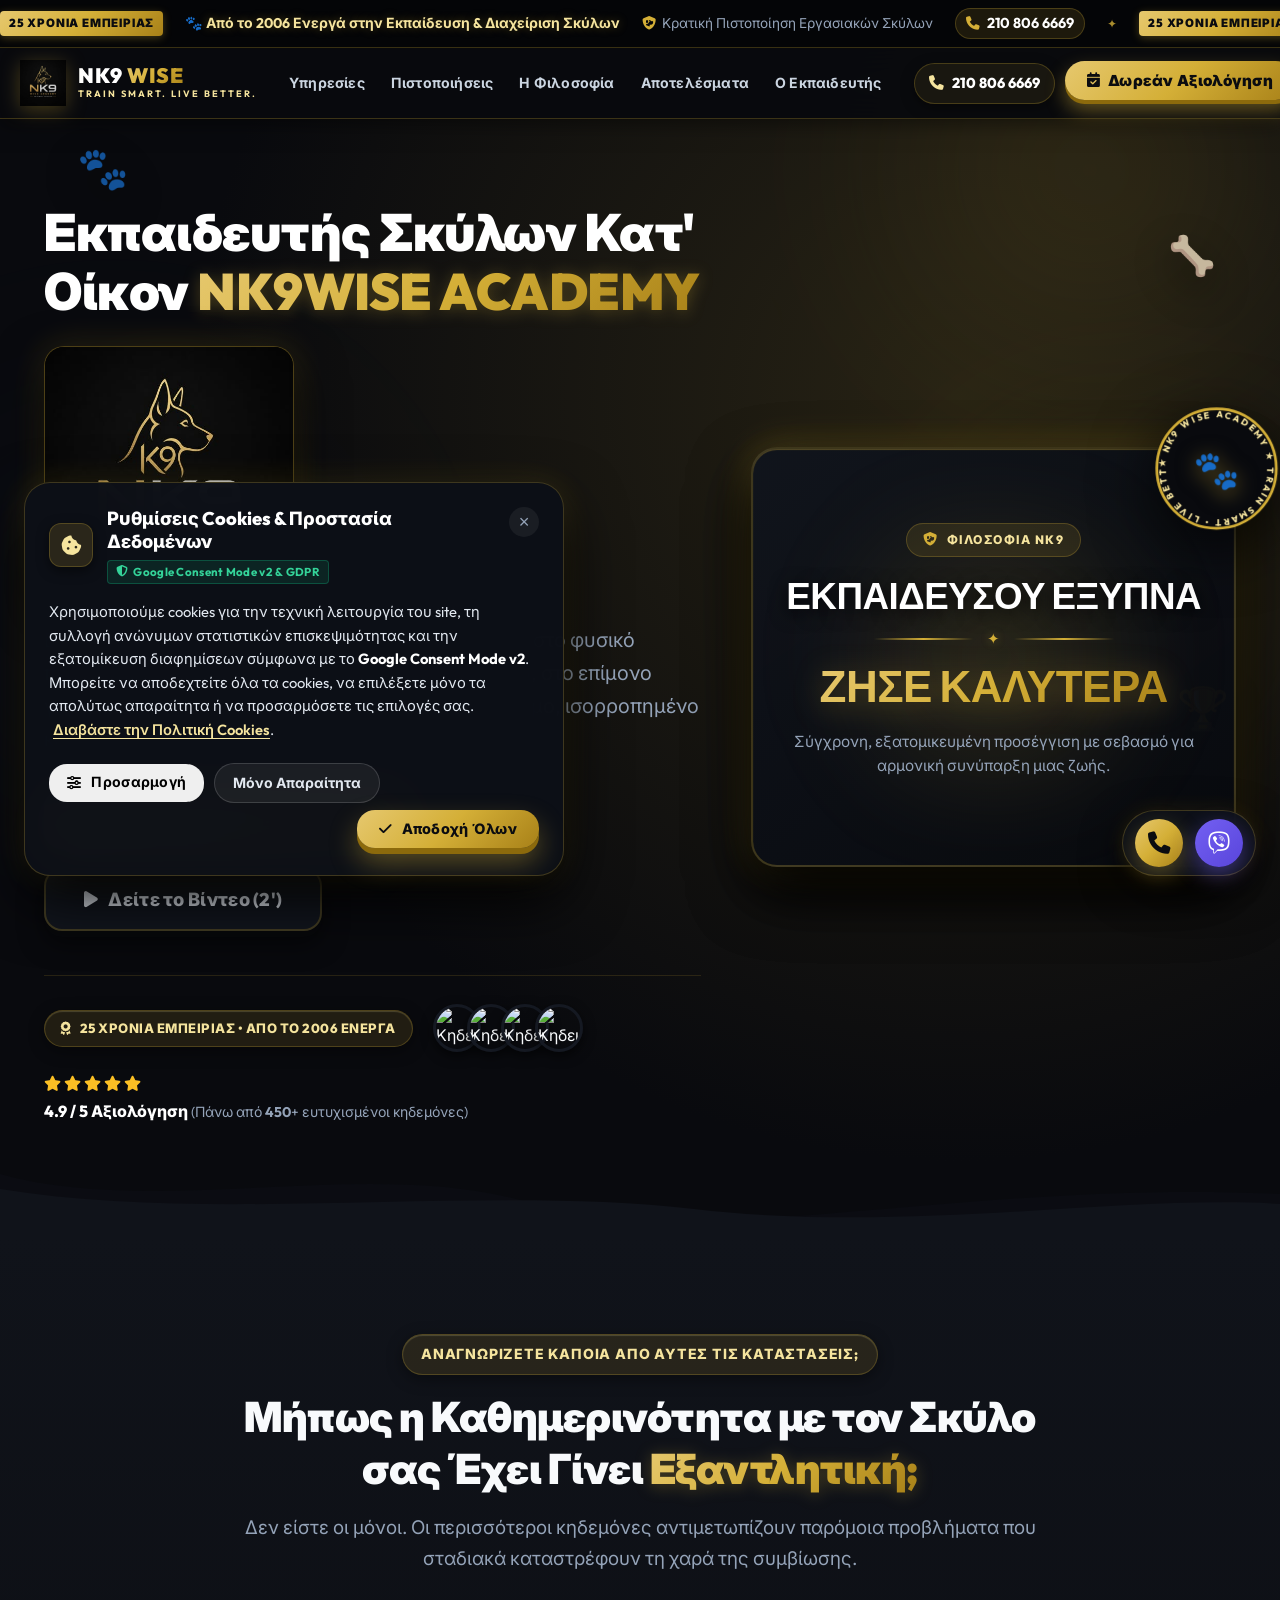
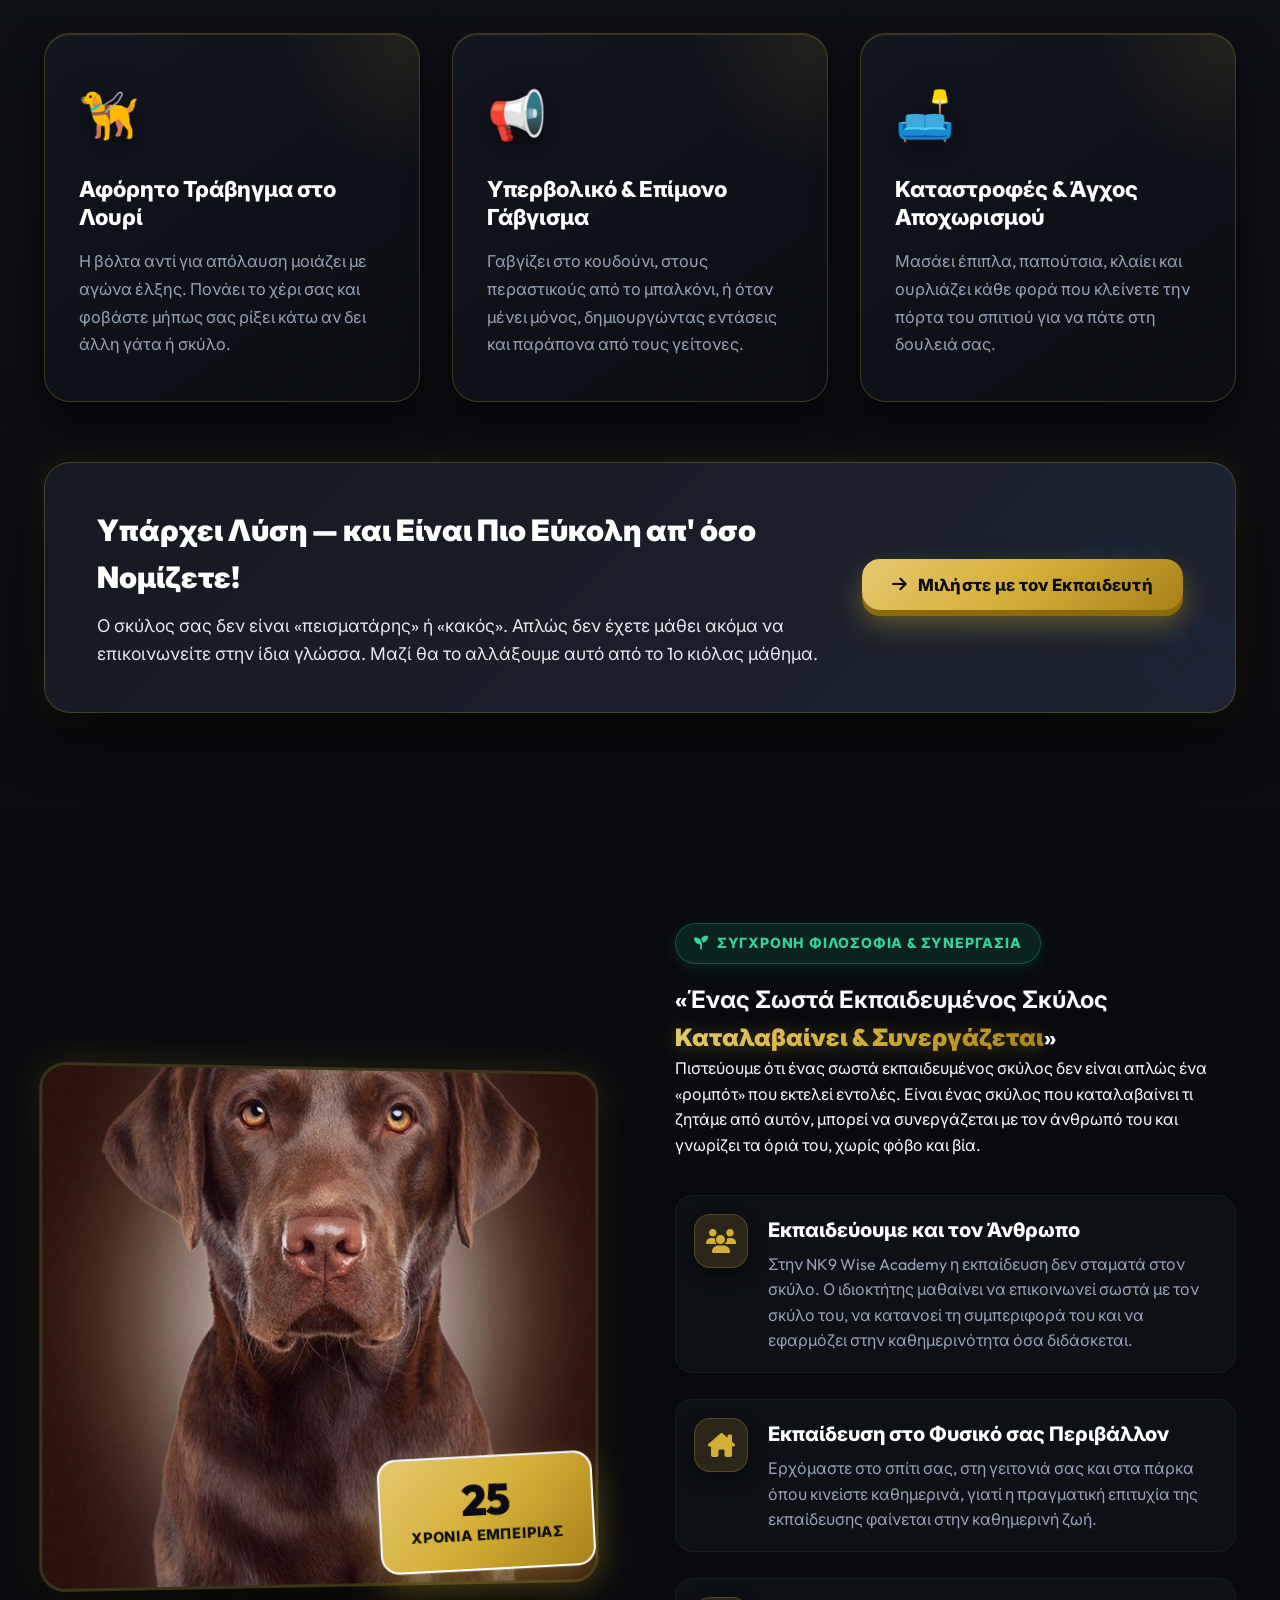
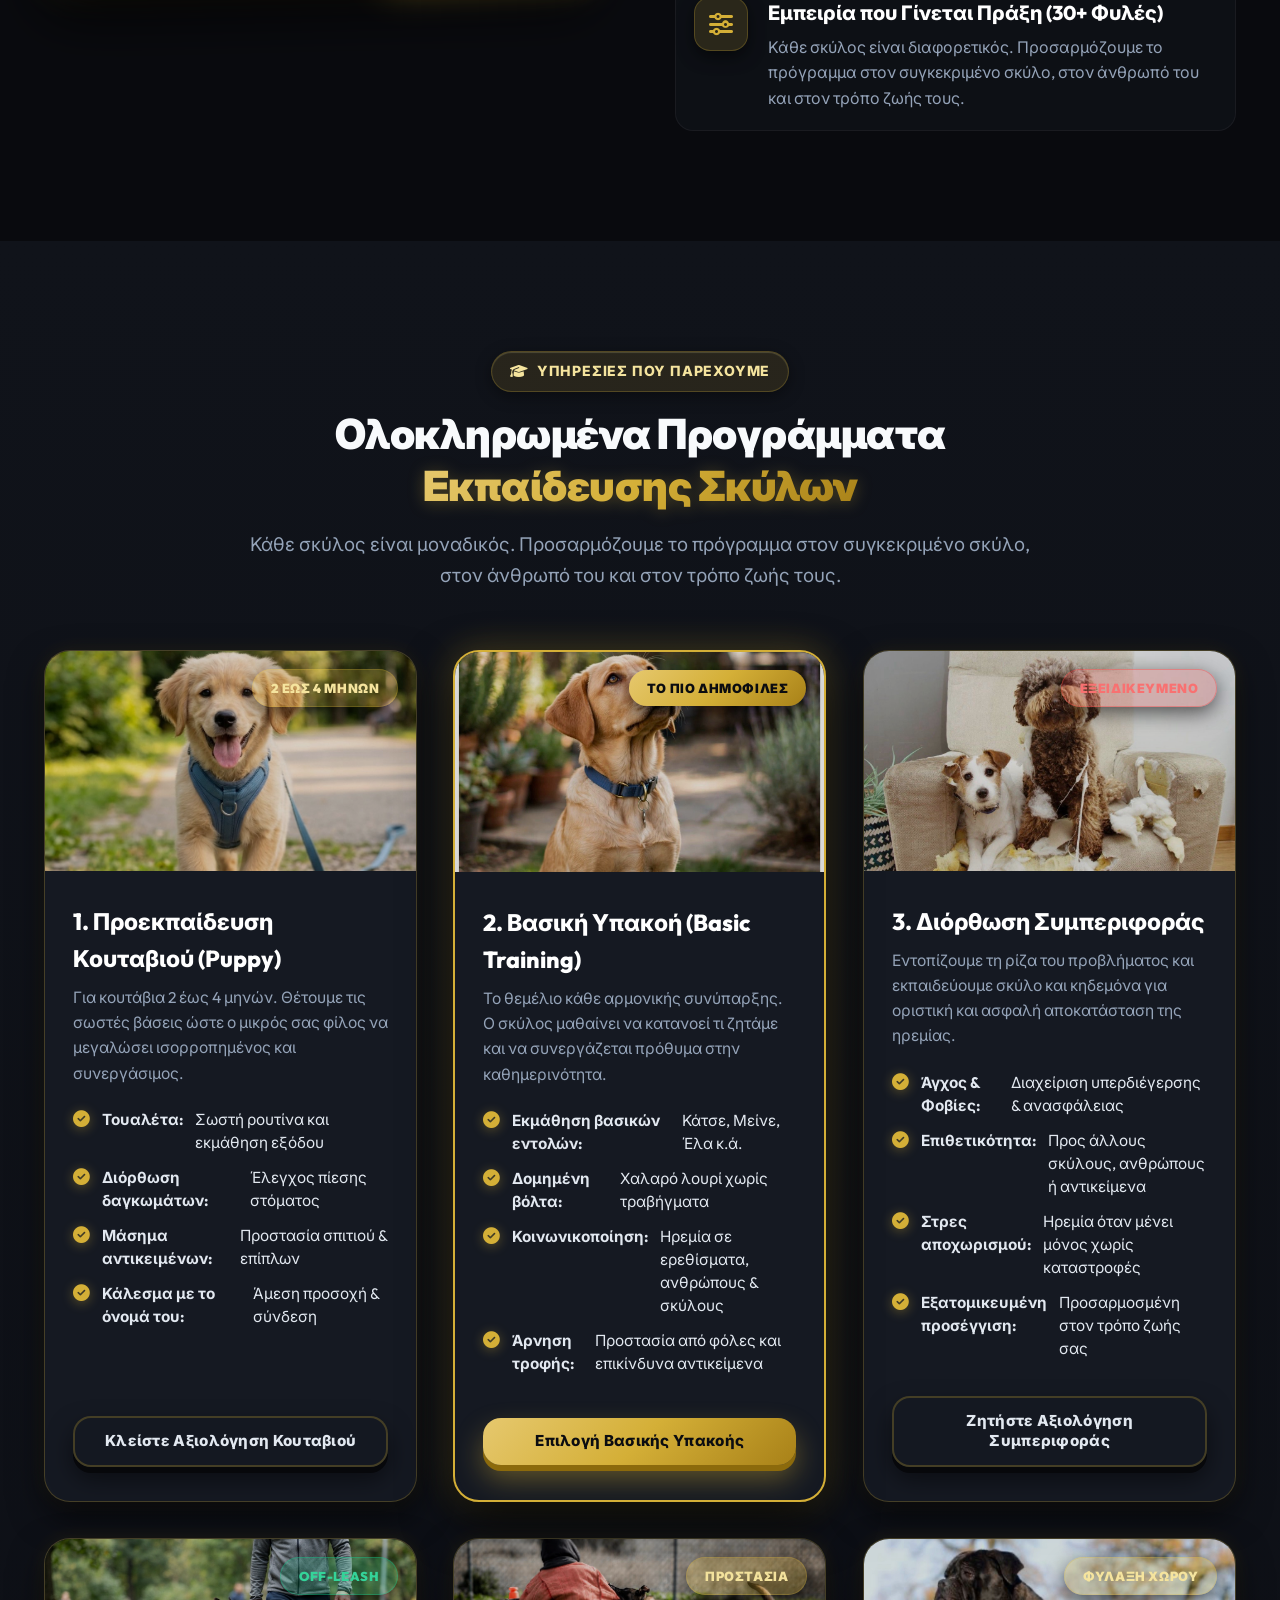
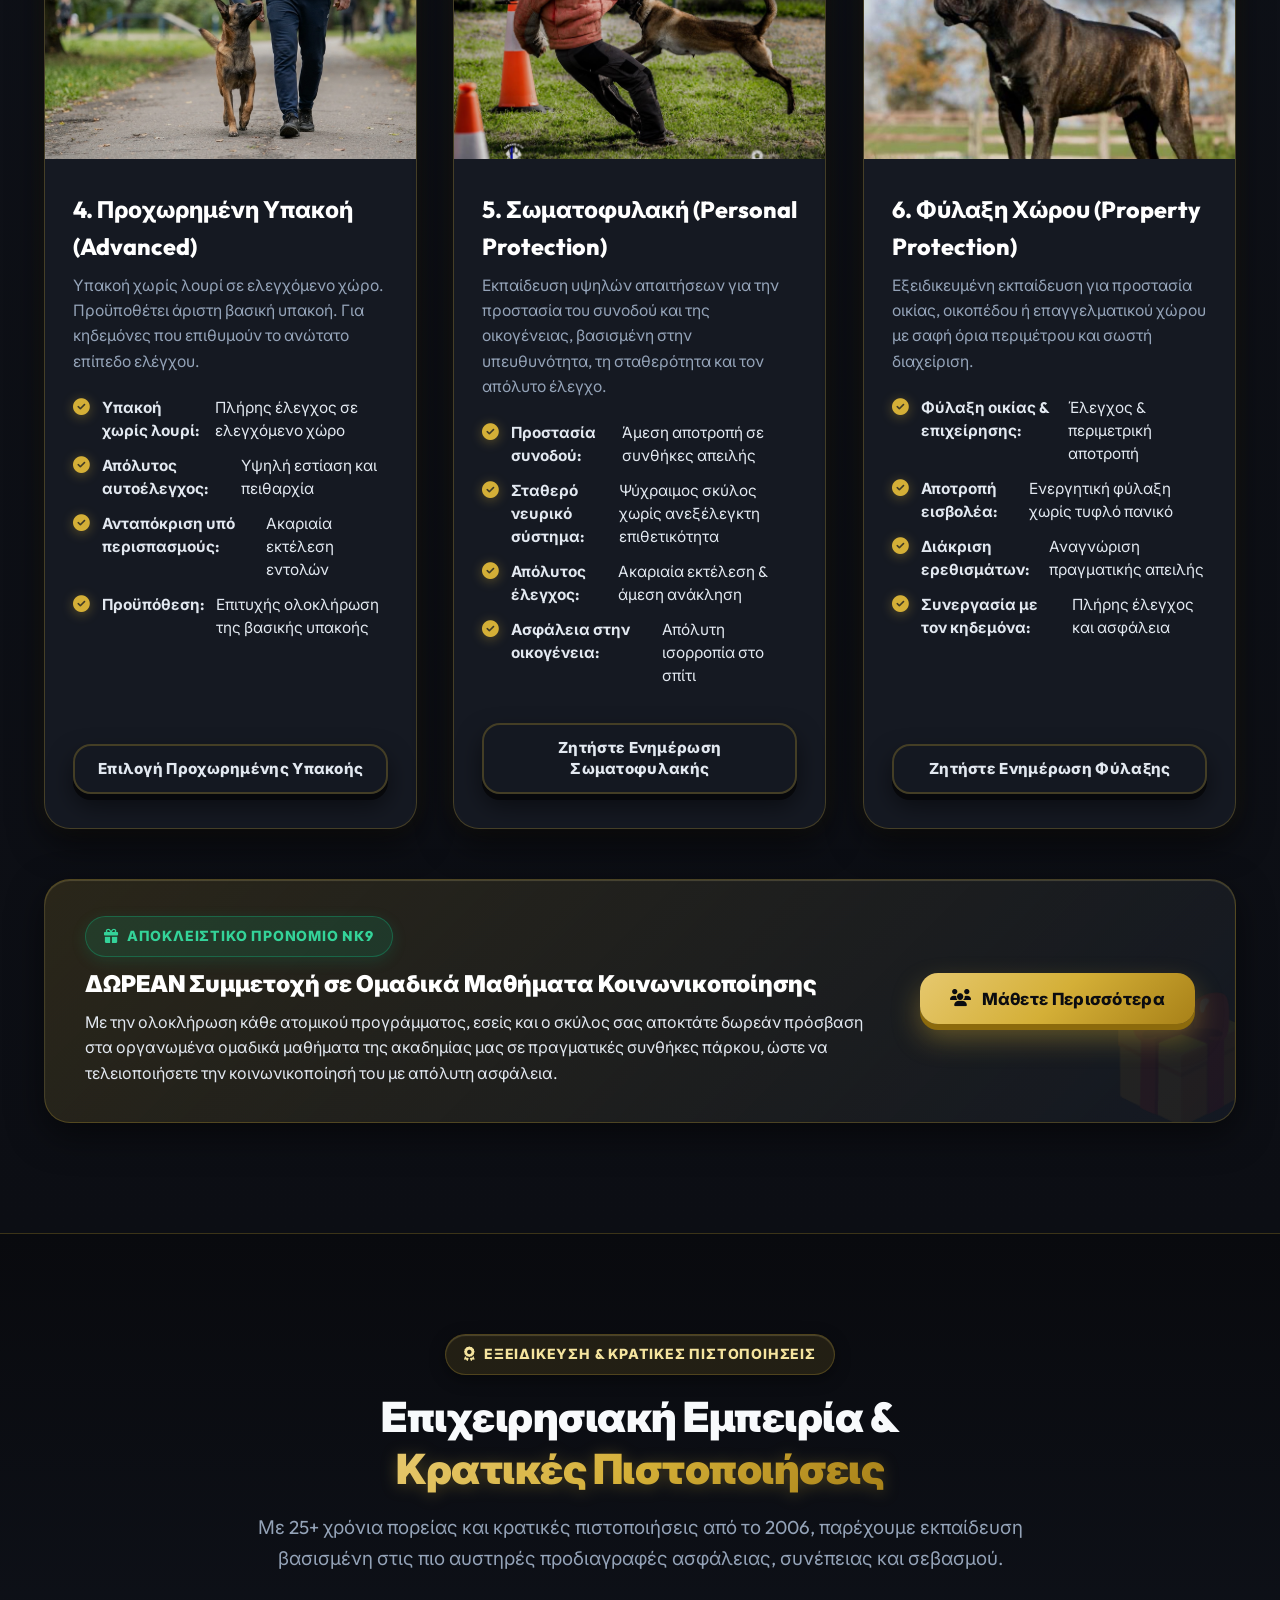
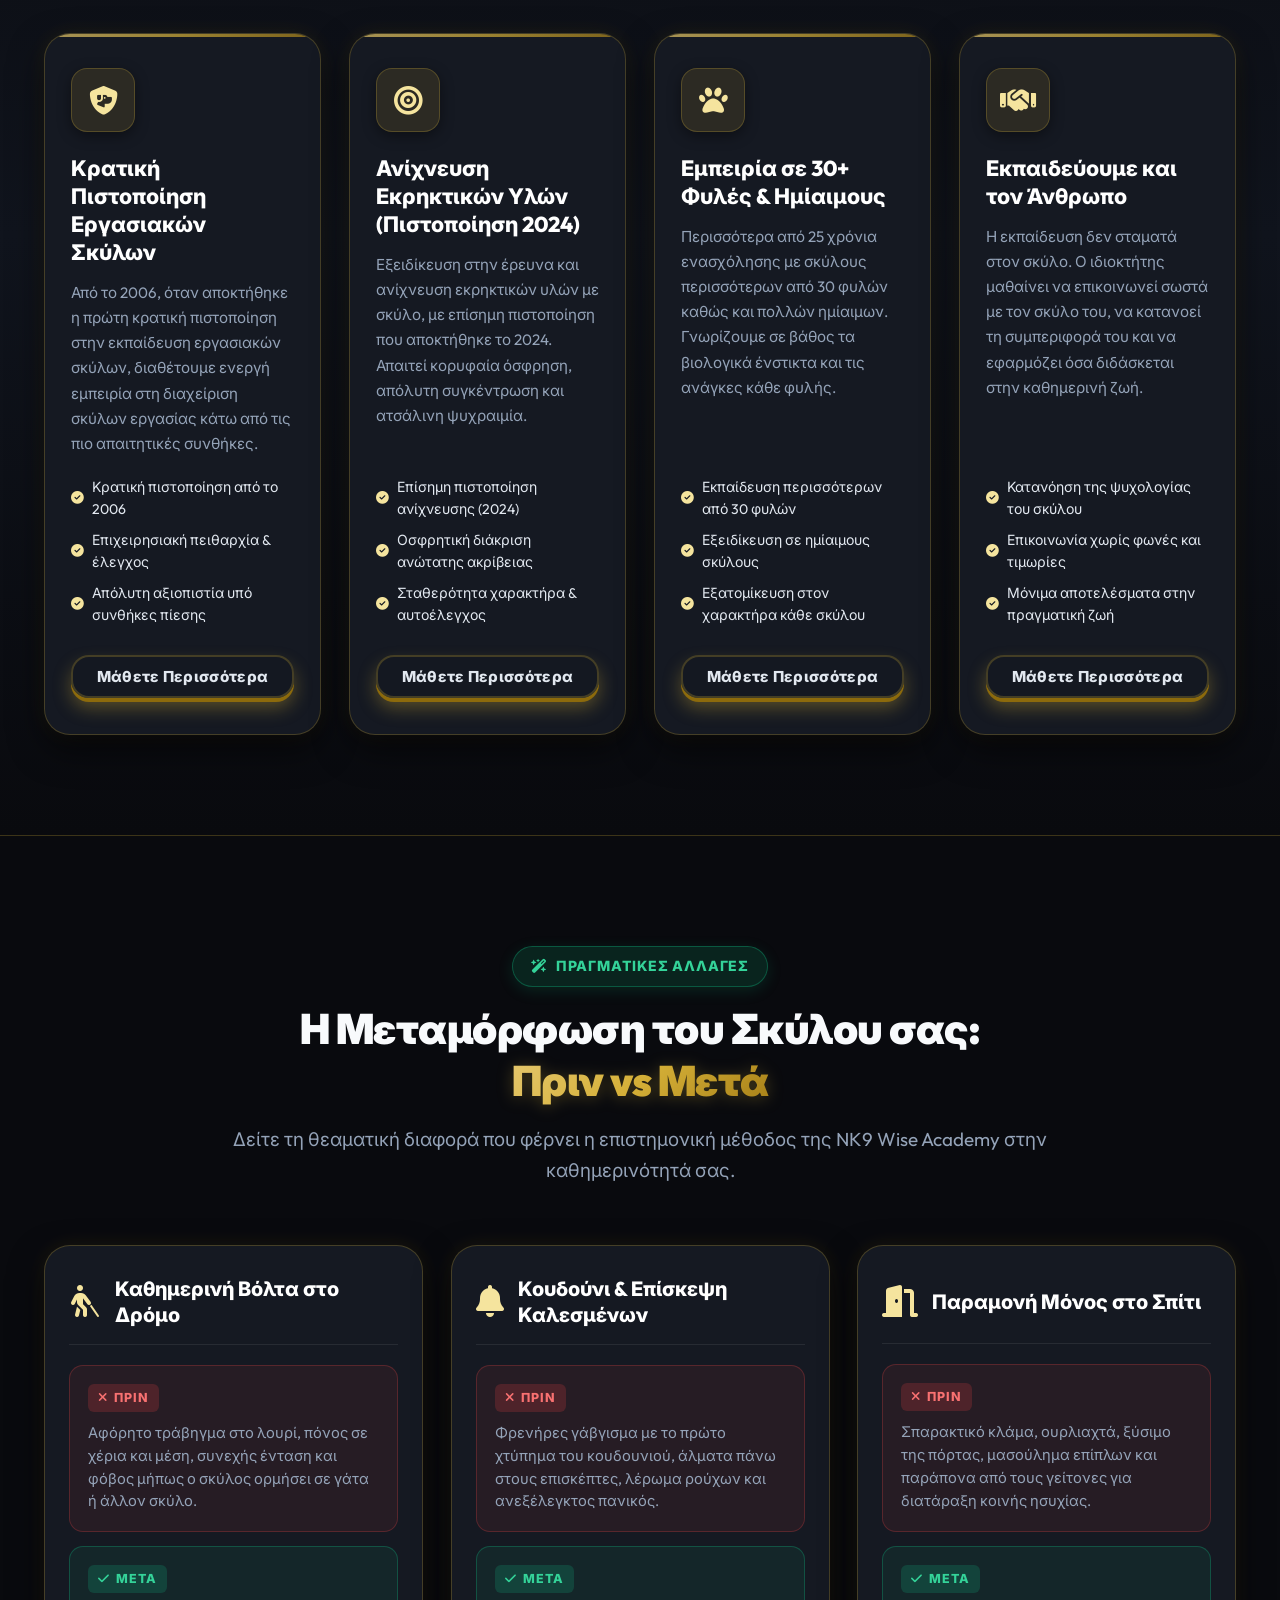
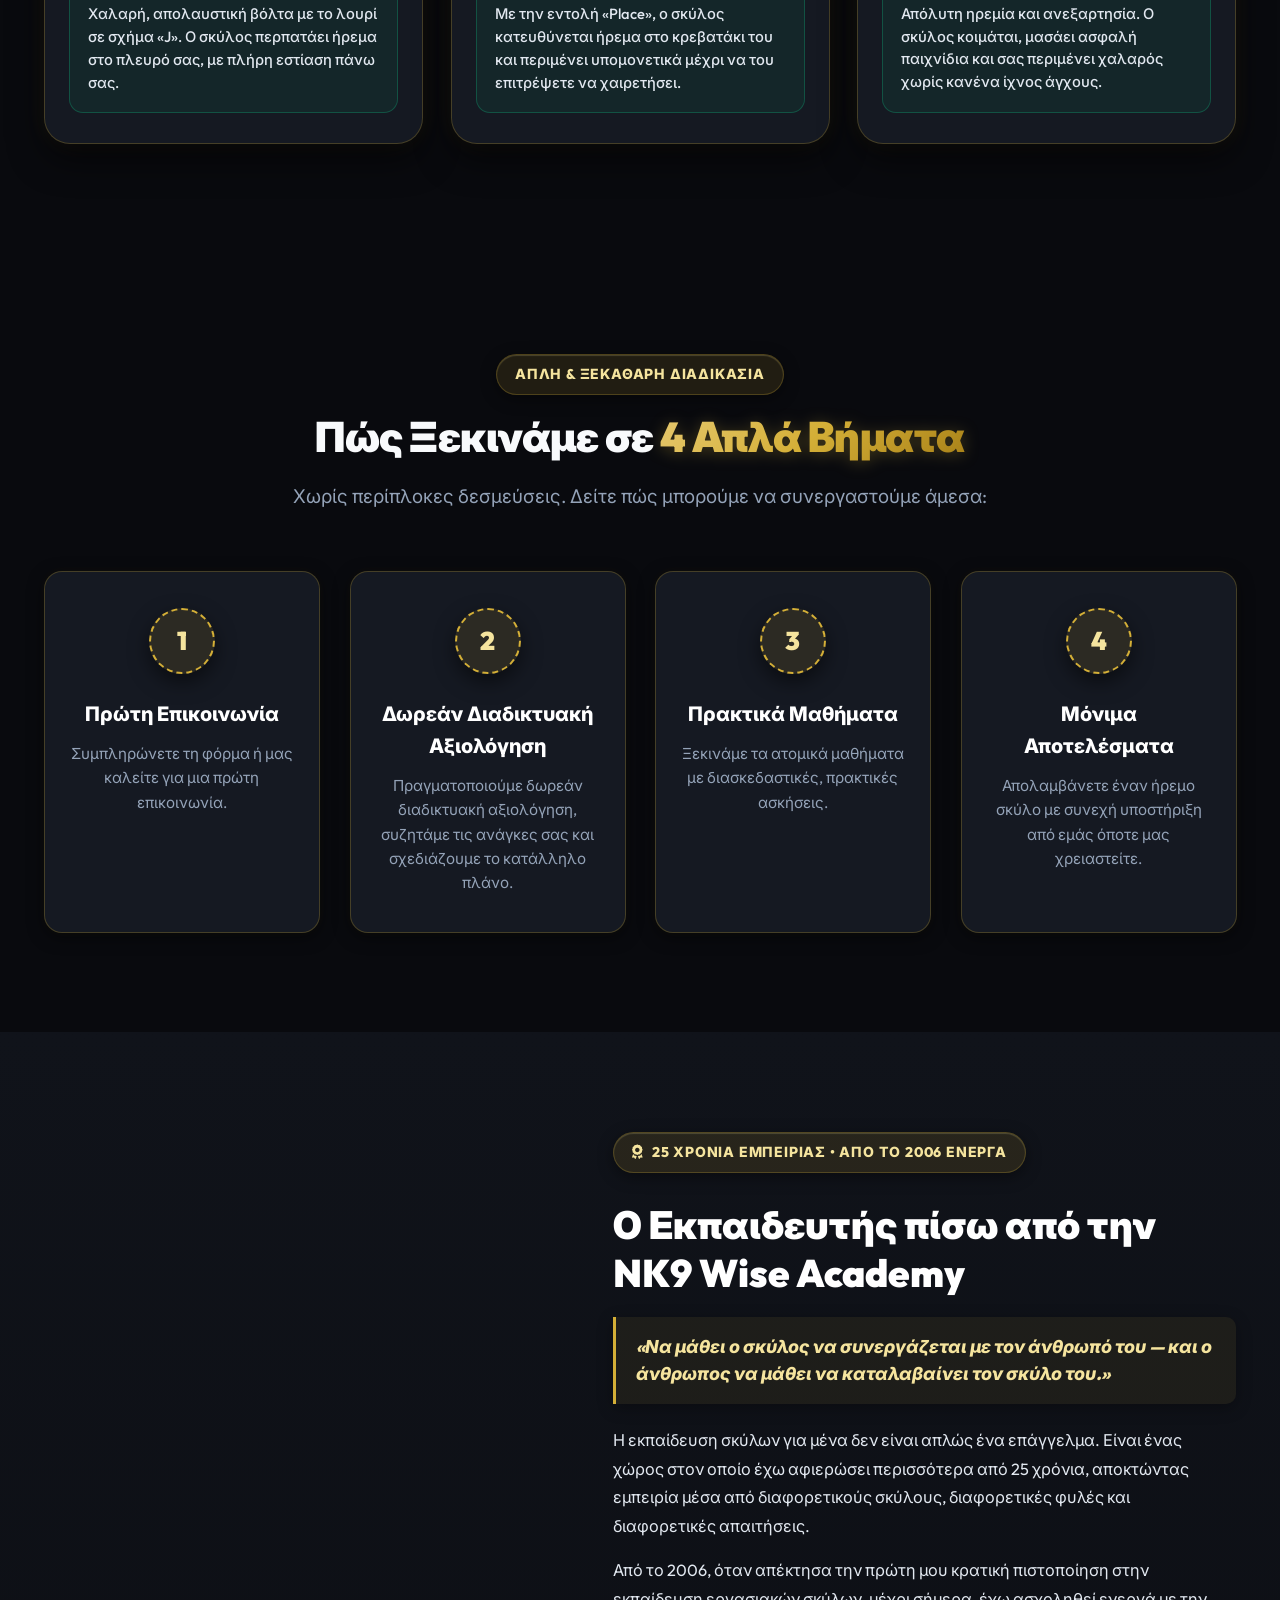
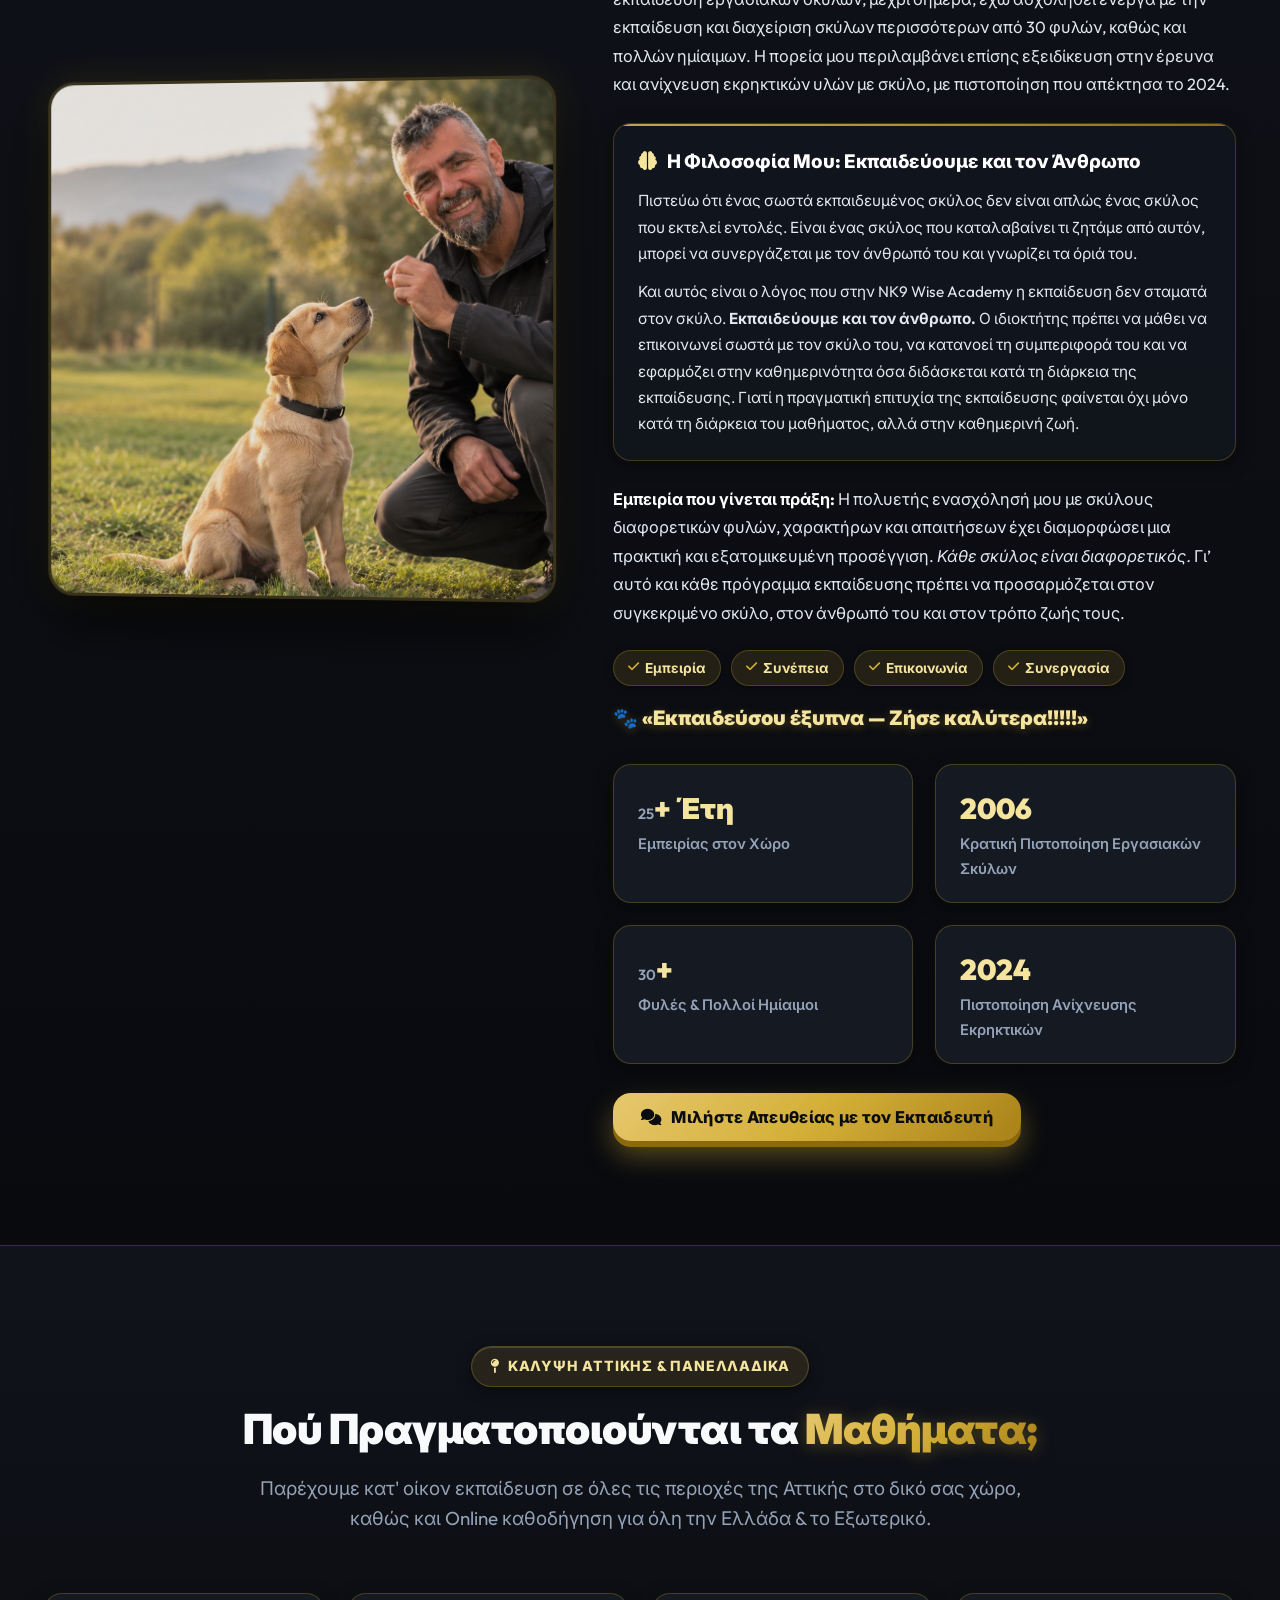
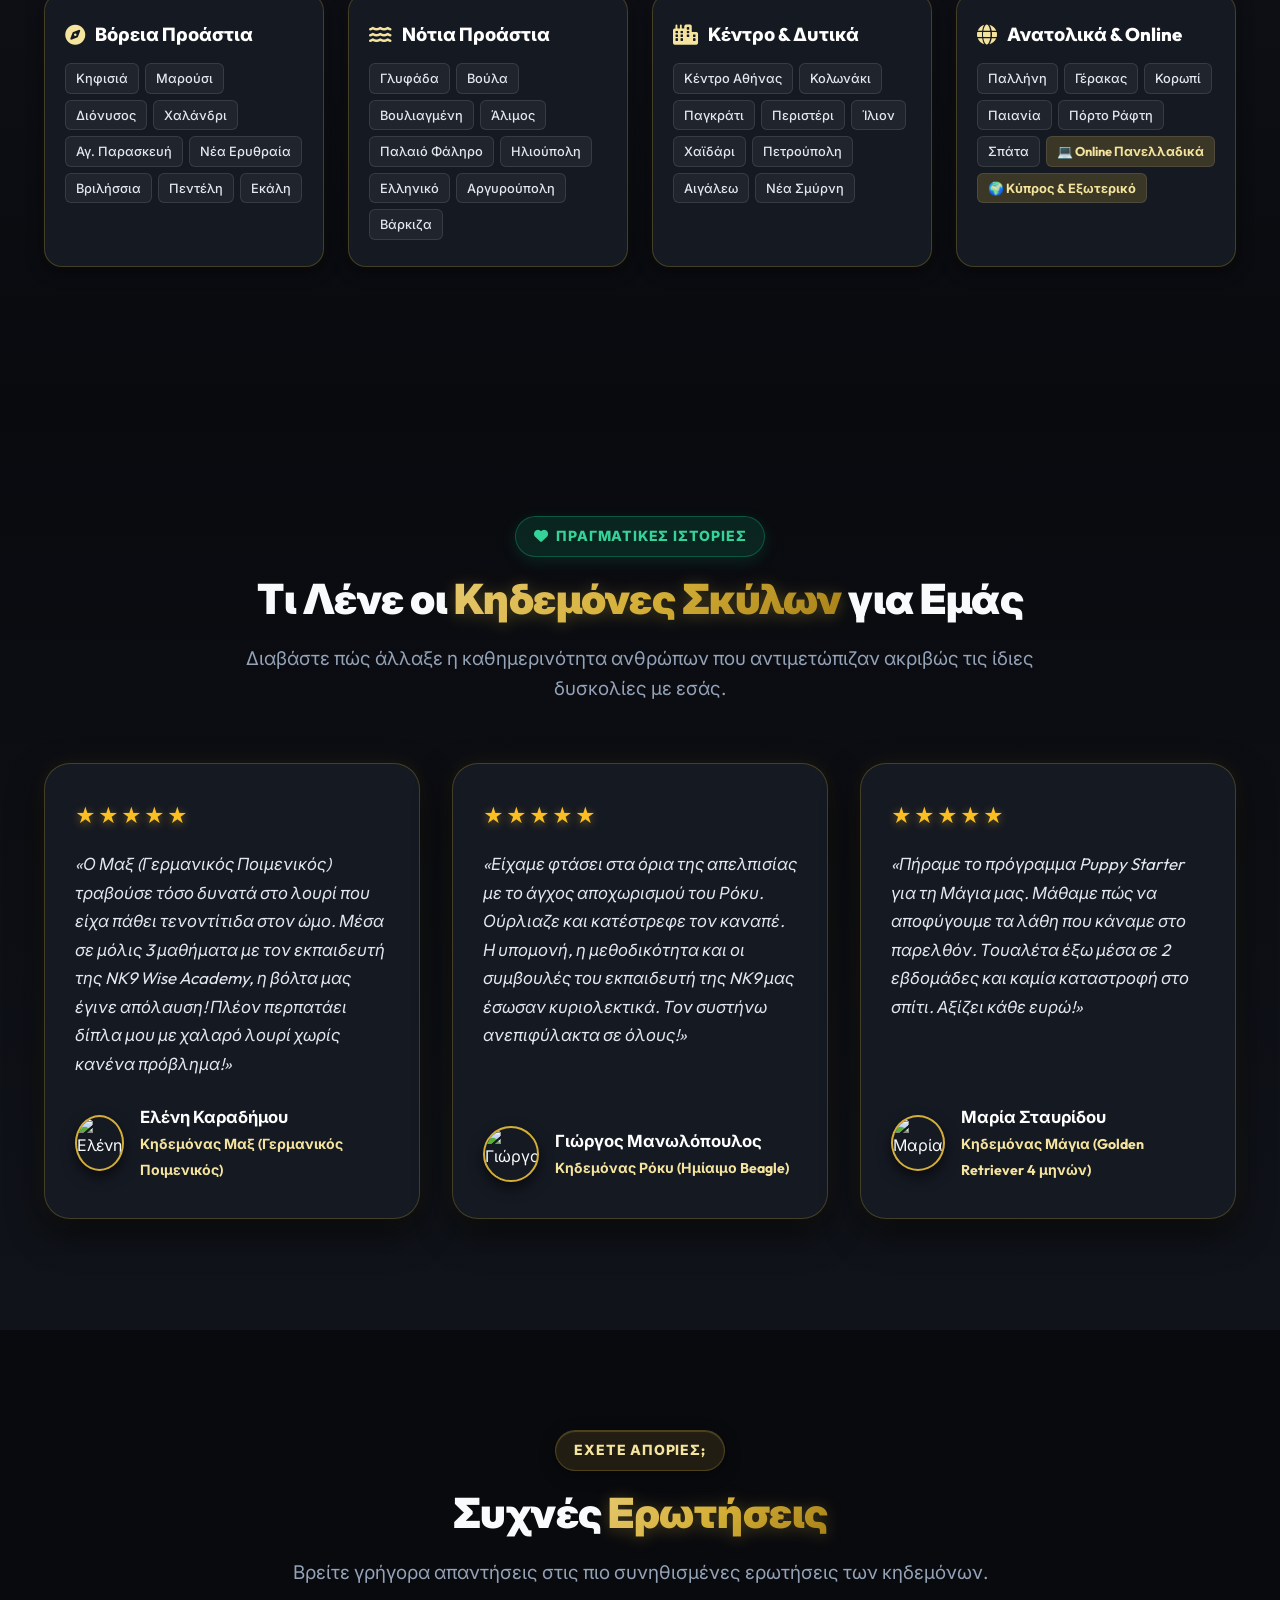
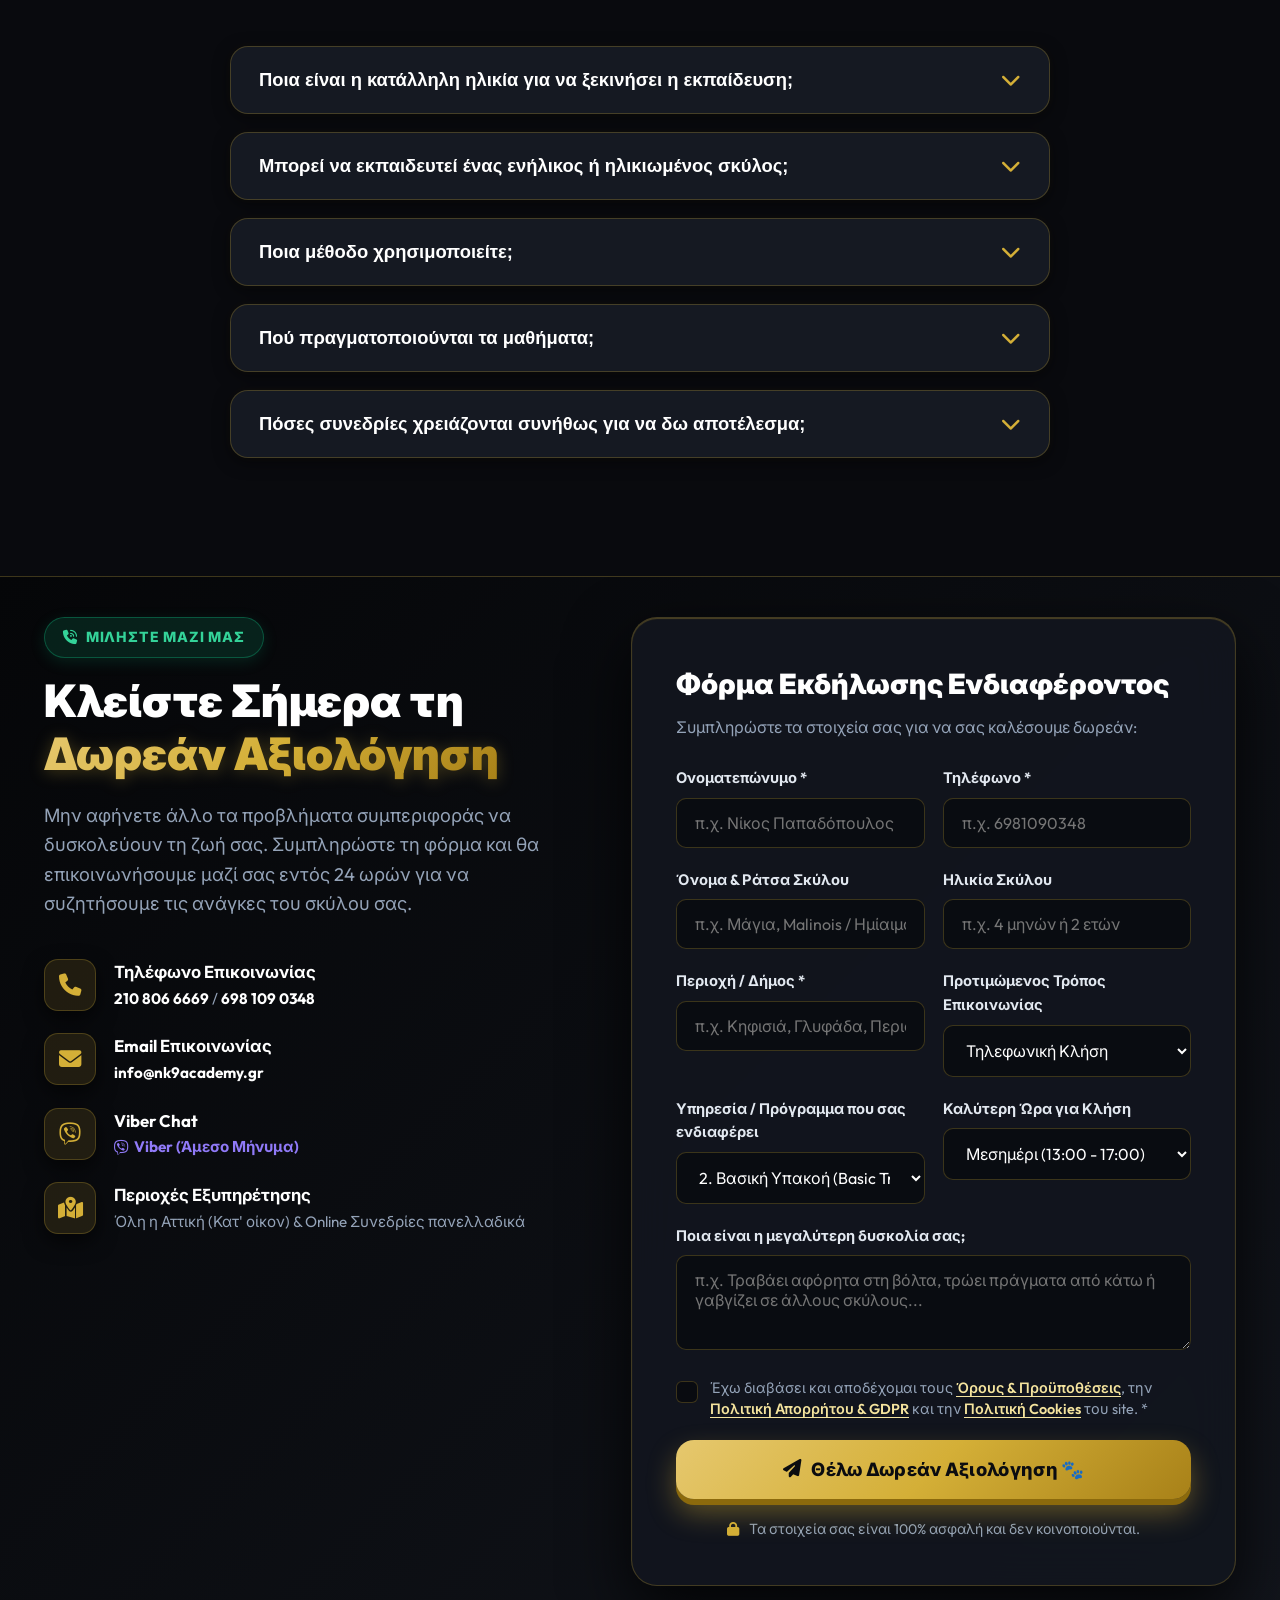
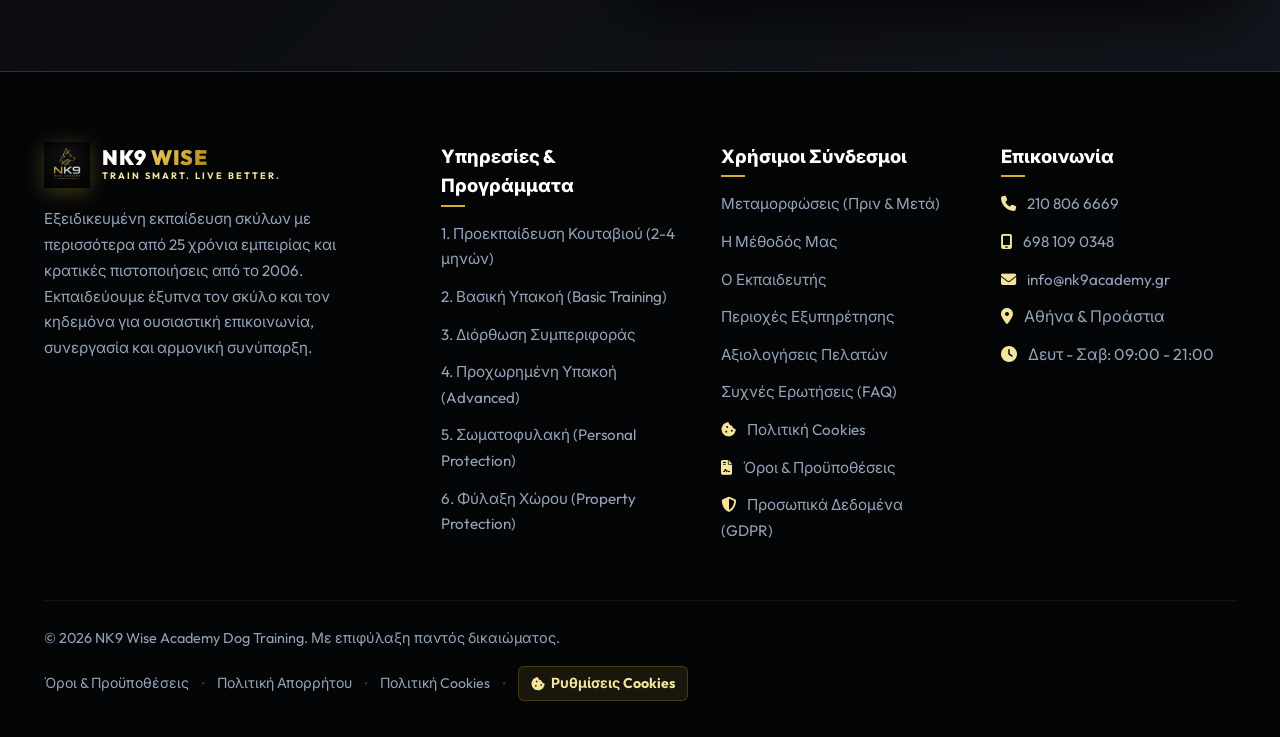
==== index.html @ 88e63d84 "Add files via upload" ====
<!DOCTYPE html>
<html lang="el">
<head>
  <meta charset="UTF-8">
  <meta name="viewport" content="width=device-width, initial-scale=1.0">
  <meta name="referrer" content="strict-origin-when-cross-origin">
  <title>NK9 Wise Academy | Train Smart. Live Better. - Κορυφαία Εκπαίδευση Σκύλων</title>
  <meta name="description" content="NK9 Wise Academy: Train Smart. Live Better. Εξειδικευμένη εκπαίδευση σκύλων, βασική υπακοή & επίλυση προβλημάτων συμπεριφοράς. Κλείστε δωρεάν αξιολόγηση!">
  
  <!-- Google Consent Mode v2 Setup (Mandatory Signals: ad_storage, analytics_storage, ad_user_data, ad_personalization) -->
  <script>
    window.dataLayer = window.dataLayer || [];
    function gtag(){dataLayer.push(arguments);}
    
    // Check if user previously saved consent
    (function() {
      try {
        var saved = localStorage.getItem('nk9_cookie_consent');
        if (saved) {
          var c = JSON.parse(saved);
          gtag('consent', 'default', {
            'ad_storage': c.marketing ? 'granted' : 'denied',
            'ad_user_data': c.marketing ? 'granted' : 'denied',
            'ad_personalization': c.marketing ? 'granted' : 'denied',
            'analytics_storage': c.analytics ? 'granted' : 'denied',
            'functionality_storage': 'granted',
            'personalization_storage': c.analytics ? 'granted' : 'denied',
            'security_storage': 'granted'
          });
          return;
        }
      } catch(e) {}
      
      // Default GCM v2: Denied until user explicit choice
      gtag('consent', 'default', {
        'ad_storage': 'denied',
        'ad_user_data': 'denied',
        'ad_personalization': 'denied',
        'analytics_storage': 'denied',
        'functionality_storage': 'granted',
        'personalization_storage': 'denied',
        'security_storage': 'granted'
      });
    })();
  </script>

  <!-- Google Fonts: Outfit & Inter with Greek Support -->
  <link rel="preconnect" href="https://fonts.googleapis.com">
  <link rel="preconnect" href="https://fonts.gstatic.com" crossorigin>
  <link href="https://fonts.googleapis.com/css2?family=Inter:wght@400;500;600;700&family=Outfit:wght@500;600;700;800;900&subset=greek,greek-ext,latin&display=swap" rel="stylesheet">
  
  <!-- FontAwesome Icons -->
  <link rel="stylesheet" href="https://cdnjs.cloudflare.com/ajax/libs/font-awesome/6.5.1/css/all.min.css">
  
  <!-- Custom 3D Stylesheet -->
  <link rel="stylesheet" href="styles.css">
</head>
<body>

  <!-- Ambient 3D Floating Orbs & Background Particles -->
  <div class="ambient-bg">
    <div class="ambient-orb ambient-orb-1"></div>
    <div class="ambient-orb ambient-orb-2"></div>
    <div class="ambient-orb ambient-orb-3"></div>
    
    <!-- 3D Floating Items -->
    <div class="float-3d-item item-paw-1" aria-hidden="true">🐾</div>
    <div class="float-3d-item item-bone" aria-hidden="true">🦴</div>
    <div class="float-3d-item item-ball" aria-hidden="true">🎾</div>
    <div class="float-3d-item item-trophy" aria-hidden="true">🏆</div>
  </div>

  <!-- Top Continuous Smooth Marquee Ticker Bar -->
  <div class="top-bar" aria-label="Ανακοίνωση και Στοιχεία Επικοινωνίας">
    <div class="marquee-track">
      <div class="marquee-group">
        <span class="marquee-badge">25 ΧΡΟΝΙΑ ΕΜΠΕΙΡΙΑΣ</span>
        <span class="marquee-text">🐾 <strong>Από το 2006 Ενεργά</strong> στην Εκπαίδευση &amp; Διαχείριση Σκύλων</span>
        <span class="marquee-item"><i class="fa-solid fa-shield-dog"></i> Κρατική Πιστοποίηση Εργασιακών Σκύλων</span>
        <a href="tel:+302108066669" class="marquee-phone">
          <i class="fa-solid fa-phone"></i> <strong>210 806 6669</strong>
        </a>
        <span class="marquee-divider">✦</span>
        <span class="marquee-badge">NK9 WISE ACADEMY</span>
        <span class="marquee-text">🐕‍🦺 «Εκπαιδεύσου έξυπνα • Ζήσε καλύτερα!»</span>
        <span class="marquee-item"><i class="fa-solid fa-location-dot"></i> Αττική &amp; Online</span>
        <a href="tel:+306981090348" class="marquee-phone">
          <i class="fa-solid fa-mobile-screen"></i> <strong>698 109 0348</strong>
        </a>
        <span class="marquee-divider">✦</span>
      </div>
      <div class="marquee-group" aria-hidden="true">
        <span class="marquee-badge">25 ΧΡΟΝΙΑ ΕΜΠΕΙΡΙΑΣ</span>
        <span class="marquee-text">🐾 <strong>Από το 2006 Ενεργά</strong> στην Εκπαίδευση &amp; Διαχείριση Σκύλων</span>
        <span class="marquee-item"><i class="fa-solid fa-shield-dog"></i> Κρατική Πιστοποίηση Εργασιακών Σκύλων</span>
        <a href="tel:+302108066669" class="marquee-phone">
          <i class="fa-solid fa-phone"></i> <strong>210 806 6669</strong>
        </a>
        <span class="marquee-divider">✦</span>
        <span class="marquee-badge">NK9 WISE ACADEMY</span>
        <span class="marquee-text">🐕‍🦺 «Εκπαιδεύσου έξυπνα • Ζήσε καλύτερα!»</span>
        <span class="marquee-item"><i class="fa-solid fa-location-dot"></i> Αττική &amp; Online</span>
        <a href="tel:+306981090348" class="marquee-phone">
          <i class="fa-solid fa-mobile-screen"></i> <strong>698 109 0348</strong>
        </a>
        <span class="marquee-divider">✦</span>
      </div>
    </div>
  </div>

  <!-- Navigation Bar -->
  <nav class="navbar" id="navbar">
    <div class="container nav-container">
      <a href="#" class="brand-logo-wrap">
        <img src="logo.png" alt="NK9 Wise Academy" class="brand-logo-img">
        <div class="brand-text-block">
          <span class="brand-title">NK9 <span>WISE</span></span>
          <span class="brand-tagline">TRAIN SMART. LIVE BETTER.</span>
        </div>
      </a>

      <!-- Clean 5-Link Executive Desktop Menu -->
      <ul class="nav-links" id="navLinks">
        <li><a href="#programs">Υπηρεσίες</a></li>
        <li><a href="#special-services">Πιστοποιήσεις</a></li>
        <li><a href="#method">Η Φιλοσοφία</a></li>
        <li><a href="#transformations">Αποτελέσματα</a></li>
        <li><a href="#trainer">Ο Εκπαιδευτής</a></li>
      </ul>

      <!-- Action Cluster -->
      <div class="nav-actions">
        <a href="tel:+302108066669" class="nav-phone-btn" title="Καλέστε μας τώρα: 210 806 6669">
          <i class="fa-solid fa-phone"></i>
          <span class="phone-label">210 806 6669</span>
        </a>
        <a href="#contact" class="btn btn-primary btn-nav">
          <i class="fa-solid fa-calendar-check"></i>
          <span class="btn-text-desktop">Δωρεάν Αξιολόγηση</span>
          <span class="btn-text-mobile">Αξιολόγηση</span>
        </a>
        <button class="mobile-toggle" id="mobileToggle" aria-label="Άνοιγμα Μενού">
          <i class="fa-solid fa-bars"></i>
        </button>
      </div>
    </div>
  </nav>

  <!-- Dedicated Slide-Out Mobile & Tablet Navigation Drawer -->
  <div class="mobile-drawer" id="mobileDrawer">
    <div class="drawer-backdrop" id="drawerBackdrop"></div>
    <div class="drawer-content">
      <div class="drawer-header">
        <div class="brand-logo-wrap">
          <img src="logo.png" alt="NK9 Wise Academy" class="brand-logo-img" style="height: 42px;">
          <div class="brand-text-block">
            <span class="brand-title" style="font-size: 1.25rem;">NK9 <span>WISE</span></span>
            <span class="brand-tagline" style="font-size: 0.55rem;">TRAIN SMART. LIVE BETTER.</span>
          </div>
        </div>
        <button class="drawer-close" id="drawerClose" aria-label="Κλείσιμο Μενού">
          <i class="fa-solid fa-xmark"></i>
        </button>
      </div>

      <div class="drawer-body">
        <span class="drawer-section-title">ΜΕΝΟΥ ΠΛΟΗΓΗΣΗΣ</span>
        <ul class="drawer-links">
          <li><a href="#programs"><i class="fa-solid fa-graduation-cap"></i> Υπηρεσίες &amp; Προγράμματα</a></li>
          <li><a href="#special-services"><i class="fa-solid fa-award"></i> Πιστοποιήσεις &amp; Εξειδίκευση</a></li>
          <li><a href="#problems"><i class="fa-solid fa-triangle-exclamation"></i> Προβλήματα Συμπεριφοράς</a></li>
          <li><a href="#method"><i class="fa-solid fa-brain"></i> Η Φιλοσοφία NK9</a></li>
          <li><a href="#transformations"><i class="fa-solid fa-wand-magic-sparkles"></i> Πριν &amp; Μετά (Αποτελέσματα)</a></li>
          <li><a href="#trainer"><i class="fa-solid fa-user-check"></i> Ο Εκπαιδευτής (Βιογραφικό)</a></li>
          <li><a href="#areas"><i class="fa-solid fa-location-dot"></i> Περιοχές Εξυπηρέτησης</a></li>
          <li><a href="#testimonials"><i class="fa-solid fa-star"></i> Κριτικές Κηδεμόνων</a></li>
          <li><a href="#faq"><i class="fa-solid fa-circle-question"></i> Συχνές Ερωτήσεις (FAQ)</a></li>
        </ul>
      </div>

      <div class="drawer-footer">
        <a href="tel:+302108066669" class="drawer-call-cta">
          <i class="fa-solid fa-phone"></i>
          <div>
            <span class="sub">ΣΤΑΘΕΡΟ ΤΗΛΕΦΩΝΟ</span>
            <strong>210 806 6669</strong>
          </div>
        </a>
        <a href="tel:+306981090348" class="drawer-call-cta" style="margin-top: 8px;">
          <i class="fa-solid fa-mobile-screen"></i>
          <div>
            <span class="sub">ΚΙΝΗΤΟ ΤΗΛΕΦΩΝΟ</span>
            <strong>698 109 0348</strong>
          </div>
        </a>
        <a href="mailto:info@nk9academy.gr" class="drawer-call-cta" style="margin-top: 8px; border-color: rgba(212, 175, 55, 0.25);">
          <i class="fa-solid fa-envelope" style="color: var(--gold-light);"></i>
          <div>
            <span class="sub">EMAIL ΕΠΙΚΟΙΝΩΝΙΑΣ</span>
            <strong style="font-size: 0.95rem;">info@nk9academy.gr</strong>
          </div>
        </a>
        <a href="#contact" class="btn btn-primary btn-block drawer-action-btn">
          <i class="fa-solid fa-comments"></i> Μιλήστε με τον Εκπαιδευτή
        </a>
      </div>
    </div>
  </div>

  <!-- Hero Section -->
  <header class="hero">
    <div class="container">
      <div class="hero-grid">
        <div class="hero-content reveal-3d">
          <h1 class="hero-main-title">
            Εκπαιδευτής Σκύλων Κατ' Οίκον <span class="highlight">NK9WISE ACADEMY</span>
          </h1>

          <div class="hero-brand-hero">
            <div class="hero-logo-aura" aria-hidden="true"></div>
            <div class="hero-brand-logo-wrap">
              <img src="logo.png" alt="Εκπαιδευτής Σκύλων Κατ' Οίκον NK9WISE ACADEMY - NK9 Wise Academy" class="hero-brand-logo-img">
            </div>
          </div>

          <p class="hero-subtitle">
            Εξατομικευμένη σύγχρονη εκπαίδευση κατ' οίκον και στο φυσικό περιβάλλον. Βάλτε τέλος στο τράβηγμα του λουριού, στο επίμονο γάβγισμα και στις καταστροφές. Αποκτήστε έναν ήρεμο, ισορροπημένο και χαρούμενο σκύλο που σας ακούει πάντα.
          </p>

          <div class="hero-cta-group">
            <a href="#contact" class="btn btn-primary btn-lg">
              <i class="fa-solid fa-comments"></i> Μιλήστε με τον Εκπαιδευτή
            </a>
            <button class="btn btn-secondary btn-lg open-video-btn" id="openHeroVideoBtn">
              <i class="fa-solid fa-play" style="color: var(--primary);"></i> Δείτε το Βίντεο (2')
            </button>
          </div>

          <div class="hero-trust">
            <div class="badge hero-cert-badge">
              <i class="fa-solid fa-award"></i> 25 Χρόνια Εμπειρίας • Από το 2006 Ενεργά
            </div>
            <div class="avatar-group">
              <img src="https://images.unsplash.com/photo-1534528741775-53994a69daeb?w=100&auto=format&fit=crop&q=80" alt="Κηδεμόνας σκύλου">
              <img src="https://images.unsplash.com/photo-1507003211169-0a1dd7228f2d?w=100&auto=format&fit=crop&q=80" alt="Κηδεμόνας σκύλου">
              <img src="https://images.unsplash.com/photo-1517841905240-472988babdf9?w=100&auto=format&fit=crop&q=80" alt="Κηδεμόνας σκύλου">
              <img src="https://images.unsplash.com/photo-1500648767791-00dcc994a43e?w=100&auto=format&fit=crop&q=80" alt="Κηδεμόνας σκύλου">
            </div>
            <div class="trust-text">
              <div class="trust-stars">
                <i class="fa-solid fa-star"></i>
                <i class="fa-solid fa-star"></i>
                <i class="fa-solid fa-star"></i>
                <i class="fa-solid fa-star"></i>
                <i class="fa-solid fa-star"></i>
              </div>
              <p>4.9 / 5 Αξιολόγηση <span>(Πάνω από <strong class="counter" data-target="450">450</strong>+ ευτυχισμένοι κηδεμόνες)</span></p>
            </div>
          </div>
        </div>

        <!-- 3D Video & Media Showcase -->
        <div class="hero-image-wrapper reveal-3d">
          <div class="hero-3d-card tilt-card" data-tilt data-tilt-max="12" data-tilt-perspective="1000" data-tilt-speed="400">
            
            <!-- Rotating 3D Circular SVG Seal -->
            <div class="rotating-seal" aria-hidden="true">
              <svg class="rotating-seal-svg" viewBox="0 0 120 120">
                <defs>
                  <path id="sealCirclePath" d="M 60, 60 m -46, 0 a 46,46 0 1,1 92,0 a 46,46 0 1,1 -92,0" />
                </defs>
                <circle cx="60" cy="60" r="54" fill="#090a0e" stroke="#d4af37" stroke-width="2.5" />
                <text fill="#f5e49e" font-size="8.2" font-weight="800" letter-spacing="1.8">
                  <textPath href="#sealCirclePath" startOffset="0%">
                    ★ NK9 WISE ACADEMY ★ TRAIN SMART • LIVE BETTER ★
                  </textPath>
                </text>
              </svg>
              <div class="seal-center-icon">🐾</div>
            </div>

            <!-- 3D Executive Motto Showcase Card -->
            <div class="hero-motto-box" id="heroMottoBox">
              <div class="motto-bg-glow" aria-hidden="true"></div>
              <div class="motto-inner">
                <div class="motto-header-tag">
                  <i class="fa-solid fa-shield-dog"></i>
                  <span>ΦΙΛΟΣΟΦΙΑ NK9</span>
                </div>

                <div class="motto-quote-box">
                  <div class="motto-line-smart">Εκπαιδεύσου Έξυπνα</div>
                  <div class="motto-divider">
                    <span class="motto-line"></span>
                    <span class="motto-symbol">✦</span>
                    <span class="motto-line"></span>
                  </div>
                  <div class="motto-line-better">Ζήσε Καλύτερα</div>
                </div>

                <p class="motto-description">
                  Σύγχρονη, εξατομικευμένη προσέγγιση με σεβασμό για αρμονική συνύπαρξη μιας ζωής.
                </p>
              </div>
            </div>
          </div>
        </div>
      </div>
    </div>

    <!-- Animated 3D Wave Transition Divider -->
    <div class="hero-wave-divider">
      <svg viewBox="0 0 1200 120" preserveAspectRatio="none">
        <path class="wave-layer-1" d="M0,0 C150,90 350,-40 500,60 C650,160 900,10 1200,40 L1200,120 L0,120 Z"></path>
        <path class="wave-layer-2" d="M0,30 C200,100 450,20 650,70 C850,120 1050,40 1200,60 L1200,120 L0,120 Z"></path>
      </svg>
    </div>
  </header>

  <!-- Pain Points Section -->
  <section class="problems-section" id="problems">
    <div class="container">
      <div class="section-header reveal-3d">
        <div class="badge">Αναγνωρίζετε Κάποια Από Αυτές Τις Καταστάσεις;</div>
        <h2>Μήπως η Καθημερινότητα με τον Σκύλο σας Έχει Γίνει <span class="highlight">Εξαντλητική;</span></h2>
        <p>Δεν είστε οι μόνοι. Οι περισσότεροι κηδεμόνες αντιμετωπίζουν παρόμοια προβλήματα που σταδιακά καταστρέφουν τη χαρά της συμβίωσης.</p>
      </div>

      <div class="problems-grid">
        <div class="problem-card tilt-card reveal-3d" data-tilt data-tilt-max="12">
          <span class="problem-icon">🦮</span>
          <h3>Αφόρητο Τράβηγμα στο Λουρί</h3>
          <p>Η βόλτα αντί για απόλαυση μοιάζει με αγώνα έλξης. Πονάει το χέρι σας και φοβάστε μήπως σας ρίξει κάτω αν δει άλλη γάτα ή σκύλο.</p>
        </div>

        <div class="problem-card tilt-card reveal-3d" data-tilt data-tilt-max="12">
          <span class="problem-icon">📢</span>
          <h3>Υπερβολικό &amp; Επίμονο Γάβγισμα</h3>
          <p>Γαβγίζει στο κουδούνι, στους περαστικούς από το μπαλκόνι, ή όταν μένει μόνος, δημιουργώντας εντάσεις και παράπονα από τους γείτονες.</p>
        </div>

        <div class="problem-card tilt-card reveal-3d" data-tilt data-tilt-max="12">
          <span class="problem-icon">🛋️</span>
          <h3>Καταστροφές &amp; Άγχος Αποχωρισμού</h3>
          <p>Μασάει έπιπλα, παπούτσια, κλαίει και ουρλιάζει κάθε φορά που κλείνετε την πόρτα του σπιτιού για να πάτε στη δουλειά σας.</p>
        </div>
      </div>

      <div class="solution-banner tilt-card reveal-3d" data-tilt data-tilt-max="8">
        <div class="solution-text">
          <h3>Υπάρχει Λύση — και Είναι Πιο Εύκολη απ' όσο Νομίζετε!</h3>
          <p>Ο σκύλος σας δεν είναι «πεισματάρης» ή «κακός». Απλώς δεν έχετε μάθει ακόμα να επικοινωνείτε στην ίδια γλώσσα. Μαζί θα το αλλάξουμε αυτό από το 1ο κιόλας μάθημα.</p>
        </div>
        <a href="#contact" class="btn btn-primary" style="white-space: nowrap;">
          <i class="fa-solid fa-arrow-right"></i> Μιλήστε με τον Εκπαιδευτή
        </a>
      </div>
    </div>
  </section>

  <!-- Method & Benefits Section -->
  <section class="method-section" id="method">
    <div class="container">
      <div class="method-grid">
        <div class="method-image-col reveal-3d">
          <img src="25-xronia-empeirias.jpg" alt="25 Χρόνια Εμπειρίας στην Εκπαίδευση Σκύλων" class="method-img tilt-card" data-tilt data-tilt-max="10">
          <div class="experience-badge">
            <span class="years counter" data-target="25">25</span>
            <span class="text">Χρόνια Εμπειρίας</span>
          </div>
        </div>

        <div class="method-content reveal-3d">
          <div class="badge badge-green"><i class="fa-solid fa-seedling"></i> Σύγχρονη Φιλοσοφία &amp; Συνεργασία</div>
          <h2>«Ένας Σωστά Εκπαιδευμένος Σκύλος <span class="highlight">Καταλαβαίνει &amp; Συνεργάζεται</span>»</h2>
          <p>
            Πιστεύουμε ότι ένας σωστά εκπαιδευμένος σκύλος δεν είναι απλώς ένα «ρομπότ» που εκτελεί εντολές. Είναι ένας σκύλος που καταλαβαίνει τι ζητάμε από αυτόν, μπορεί να συνεργάζεται με τον άνθρωπό του και γνωρίζει τα όριά του, χωρίς φόβο και βία.
          </p>

          <div class="features-list">
            <div class="feature-item">
              <div class="feature-icon"><i class="fa-solid fa-users"></i></div>
              <div class="feature-text">
                <h4>Εκπαιδεύουμε και τον Άνθρωπο</h4>
                <p>Στην NK9 Wise Academy η εκπαίδευση δεν σταματά στον σκύλο. Ο ιδιοκτήτης μαθαίνει να επικοινωνεί σωστά με τον σκύλο του, να κατανοεί τη συμπεριφορά του και να εφαρμόζει στην καθημερινότητα όσα διδάσκεται.</p>
              </div>
            </div>

            <div class="feature-item">
              <div class="feature-icon"><i class="fa-solid fa-house-chimney"></i></div>
              <div class="feature-text">
                <h4>Εκπαίδευση στο Φυσικό σας Περιβάλλον</h4>
                <p>Ερχόμαστε στο σπίτι σας, στη γειτονιά σας και στα πάρκα όπου κινείστε καθημερινά, γιατί η πραγματική επιτυχία της εκπαίδευσης φαίνεται στην καθημερινή ζωή.</p>
              </div>
            </div>

            <div class="feature-item">
              <div class="feature-icon"><i class="fa-solid fa-sliders"></i></div>
              <div class="feature-text">
                <h4>Εμπειρία που Γίνεται Πράξη (30+ Φυλές)</h4>
                <p>Κάθε σκύλος είναι διαφορετικός. Προσαρμόζουμε το πρόγραμμα στον συγκεκριμένο σκύλο, στον άνθρωπό του και στον τρόπο ζωής τους.</p>
              </div>
            </div>
          </div>
        </div>
      </div>
    </div>
  </section>

  <!-- Programs & Pricing Section -->
  <section class="programs-section" id="programs">
    <div class="container">
      <div class="section-header reveal-3d">
        <div class="badge"><i class="fa-solid fa-graduation-cap"></i> Υπηρεσίες που Παρέχουμε</div>
        <h2>Ολοκληρωμένα Προγράμματα <span class="highlight">Εκπαίδευσης Σκύλων</span></h2>
        <p>Κάθε σκύλος είναι μοναδικός. Προσαρμόζουμε το πρόγραμμα στον συγκεκριμένο σκύλο, στον άνθρωπό του και στον τρόπο ζωής τους.</p>
      </div>

      <div class="programs-grid">
        <!-- 1. Προεκπαίδευση Κουταβιού Puppy (2 έως 4 μηνών) -->
        <div class="program-card tilt-card reveal-3d" data-tilt data-tilt-max="10">
          <div class="card-popular-tag" style="background: rgba(212, 175, 55, 0.2); border: 1px solid var(--gold-border); color: var(--gold-light);">2 έως 4 Μηνών</div>
          <img src="puppy.jpg" alt="Προεκπαίδευση Κουταβιού Puppy" class="program-img">
          <div class="program-body">
            <h3 class="program-title">1. Προεκπαίδευση Κουταβιού (Puppy)</h3>
            <p class="program-desc">Για κουτάβια 2 έως 4 μηνών. Θέτουμε τις σωστές βάσεις ώστε ο μικρός σας φίλος να μεγαλώσει ισορροπημένος και συνεργάσιμος.</p>
            
            <ul class="program-features">
              <li><i class="fa-solid fa-circle-check"></i> <strong>Τουαλέτα:</strong> Σωστή ρουτίνα και εκμάθηση εξόδου</li>
              <li><i class="fa-solid fa-circle-check"></i> <strong>Διόρθωση δαγκωμάτων:</strong> Έλεγχος πίεσης στόματος</li>
              <li><i class="fa-solid fa-circle-check"></i> <strong>Μάσημα αντικειμένων:</strong> Προστασία σπιτιού &amp; επίπλων</li>
              <li><i class="fa-solid fa-circle-check"></i> <strong>Κάλεσμα με το όνομά του:</strong> Άμεση προσοχή &amp; σύνδεση</li>
            </ul>

            <a href="#contact" class="btn btn-secondary btn-block">Κλείστε Αξιολόγηση Κουταβιού</a>
          </div>
        </div>

        <!-- 2. Βασική Υπακοή Basic Training (Featured) -->
        <div class="program-card featured tilt-card reveal-3d" data-tilt data-tilt-max="10">
          <div class="card-popular-tag">Το πιο Δημοφιλές</div>
          <img src="basiki-ipakoi.jpg" alt="Βασική Υπακοή Basic Training" class="program-img">
          <div class="program-body">
            <h3 class="program-title">2. Βασική Υπακοή (Basic Training)</h3>
            <p class="program-desc">Το θεμέλιο κάθε αρμονικής συνύπαρξης. Ο σκύλος μαθαίνει να κατανοεί τι ζητάμε και να συνεργάζεται πρόθυμα στην καθημερινότητα.</p>
            
            <ul class="program-features">
              <li><i class="fa-solid fa-circle-check"></i> <strong>Εκμάθηση βασικών εντολών:</strong> Κάτσε, Μείνε, Έλα κ.ά.</li>
              <li><i class="fa-solid fa-circle-check"></i> <strong>Δομημένη βόλτα:</strong> Χαλαρό λουρί χωρίς τραβήγματα</li>
              <li><i class="fa-solid fa-circle-check"></i> <strong>Κοινωνικοποίηση:</strong> Ηρεμία σε ερεθίσματα, ανθρώπους &amp; σκύλους</li>
              <li><i class="fa-solid fa-circle-check"></i> <strong>Άρνηση τροφής:</strong> Προστασία από φόλες και επικίνδυνα αντικείμενα</li>
            </ul>

            <a href="#contact" class="btn btn-primary btn-block">Επιλογή Βασικής Υπακοής</a>
          </div>
        </div>

        <!-- 3. Διόρθωση Συμπεριφοράς -->
        <div class="program-card tilt-card reveal-3d" data-tilt data-tilt-max="10">
          <div class="card-popular-tag" style="background: rgba(239, 68, 68, 0.2); border: 1px solid rgba(239, 68, 68, 0.4); color: #f87171;">Εξειδικευμένο</div>
          <img src="diorthosi-simperiforas.jpg" alt="Διόρθωση Συμπεριφοράς" class="program-img">
          <div class="program-body">
            <h3 class="program-title">3. Διόρθωση Συμπεριφοράς</h3>
            <p class="program-desc">Εντοπίζουμε τη ρίζα του προβλήματος και εκπαιδεύουμε σκύλο και κηδεμόνα για οριστική και ασφαλή αποκατάσταση της ηρεμίας.</p>
            
            <ul class="program-features">
              <li><i class="fa-solid fa-circle-check"></i> <strong>Άγχος &amp; Φοβίες:</strong> Διαχείριση υπερδιέγερσης &amp; ανασφάλειας</li>
              <li><i class="fa-solid fa-circle-check"></i> <strong>Επιθετικότητα:</strong> Προς άλλους σκύλους, ανθρώπους ή αντικείμενα</li>
              <li><i class="fa-solid fa-circle-check"></i> <strong>Στρες αποχωρισμού:</strong> Ηρεμία όταν μένει μόνος χωρίς καταστροφές</li>
              <li><i class="fa-solid fa-circle-check"></i> <strong>Εξατομικευμένη προσέγγιση:</strong> Προσαρμοσμένη στον δικό σας τρόπο ζωής</li>
            </ul>

            <a href="#contact" class="btn btn-secondary btn-block">Ζητήστε Αξιολόγηση Συμπεριφοράς</a>
          </div>
        </div>

        <!-- 4. Προχωρημένη Υπακοή Advanced Training -->
        <div class="program-card tilt-card reveal-3d" data-tilt data-tilt-max="10">
          <div class="card-popular-tag" style="background: rgba(16, 185, 129, 0.2); border: 1px solid rgba(16, 185, 129, 0.4); color: #34d399;">Off-Leash</div>
          <img src="proxorimeni-ipakoi.jpg" alt="Προχωρημένη Υπακοή Advanced Training" class="program-img">
          <div class="program-body">
            <h3 class="program-title">4. Προχωρημένη Υπακοή (Advanced)</h3>
            <p class="program-desc">Υπακοή χωρίς λουρί σε ελεγχόμενο χώρο. <em>Προϋποθέτει άριστη βασική υπακοή.</em> Για κηδεμόνες που επιθυμούν το ανώτατο επίπεδο ελέγχου.</p>
            
            <ul class="program-features">
              <li><i class="fa-solid fa-circle-check"></i> <strong>Υπακοή χωρίς λουρί:</strong> Πλήρης έλεγχος σε ελεγχόμενο χώρο</li>
              <li><i class="fa-solid fa-circle-check"></i> <strong>Απόλυτος αυτοέλεγχος:</strong> Υψηλή εστίαση και πειθαρχία</li>
              <li><i class="fa-solid fa-circle-check"></i> <strong>Ανταπόκριση υπό περισπασμούς:</strong> Ακαριαία εκτέλεση εντολών</li>
              <li><i class="fa-solid fa-circle-check"></i> <strong>Προϋπόθεση:</strong> Επιτυχής ολοκλήρωση της βασικής υπακοής</li>
            </ul>

            <a href="#contact" class="btn btn-secondary btn-block">Επιλογή Προχωρημένης Υπακοής</a>
          </div>
        </div>

        <!-- 5. Σωματοφυλακή -->
        <div class="program-card tilt-card reveal-3d" data-tilt data-tilt-max="10">
          <div class="card-popular-tag" style="background: rgba(212, 175, 55, 0.25); border: 1px solid var(--gold-border); color: var(--gold-light);">Προστασία</div>
          <img src="somatofilakas.jpg" alt="Σωματοφυλακή Σκύλου" class="program-img">
          <div class="program-body">
            <h3 class="program-title">5. Σωματοφυλακή (Personal Protection)</h3>
            <p class="program-desc">Εκπαίδευση υψηλών απαιτήσεων για την προστασία του συνοδού και της οικογένειας, βασισμένη στην υπευθυνότητα, τη σταθερότητα και τον απόλυτο έλεγχο.</p>
            
            <ul class="program-features">
              <li><i class="fa-solid fa-circle-check"></i> <strong>Προστασία συνοδού:</strong> Άμεση αποτροπή σε συνθήκες απειλής</li>
              <li><i class="fa-solid fa-circle-check"></i> <strong>Σταθερό νευρικό σύστημα:</strong> Ψύχραιμος σκύλος χωρίς ανεξέλεγκτη επιθετικότητα</li>
              <li><i class="fa-solid fa-circle-check"></i> <strong>Απόλυτος έλεγχος:</strong> Ακαριαία εκτέλεση &amp; άμεση ανάκληση</li>
              <li><i class="fa-solid fa-circle-check"></i> <strong>Ασφάλεια στην οικογένεια:</strong> Απόλυτη ισορροπία στο σπίτι</li>
            </ul>

            <a href="#contact" class="btn btn-secondary btn-block">Ζητήστε Ενημέρωση Σωματοφυλακής</a>
          </div>
        </div>

        <!-- 6. Φύλαξη Χώρου -->
        <div class="program-card tilt-card reveal-3d" data-tilt data-tilt-max="10">
          <div class="card-popular-tag" style="background: rgba(212, 175, 55, 0.25); border: 1px solid var(--gold-border); color: var(--gold-light);">Φύλαξη Χώρου</div>
          <img src="filaksi-xorou.jpg" alt="Φύλαξη Χώρου" class="program-img">
          <div class="program-body">
            <h3 class="program-title">6. Φύλαξη Χώρου (Property Protection)</h3>
            <p class="program-desc">Εξειδικευμένη εκπαίδευση για προστασία οικίας, οικοπέδου ή επαγγελματικού χώρου με σαφή όρια περιμέτρου και σωστή διαχείριση.</p>
            
            <ul class="program-features">
              <li><i class="fa-solid fa-circle-check"></i> <strong>Φύλαξη οικίας &amp; επιχείρησης:</strong> Έλεγχος &amp; περιμετρική αποτροπή</li>
              <li><i class="fa-solid fa-circle-check"></i> <strong>Αποτροπή εισβολέα:</strong> Ενεργητική φύλαξη χωρίς τυφλό πανικό</li>
              <li><i class="fa-solid fa-circle-check"></i> <strong>Διάκριση ερεθισμάτων:</strong> Αναγνώριση πραγματικής απειλής</li>
              <li><i class="fa-solid fa-circle-check"></i> <strong>Συνεργασία με τον κηδεμόνα:</strong> Πλήρης έλεγχος και ασφάλεια</li>
            </ul>

            <a href="#contact" class="btn btn-secondary btn-block">Ζητήστε Ενημέρωση Φύλαξης</a>
          </div>
        </div>
      </div>

      <!-- Free Bonus Group Socialization Class Banner -->
      <div class="bonus-group-box tilt-card reveal-3d" data-tilt data-tilt-max="6">
        <div class="bonus-content">
          <div class="badge badge-green" style="margin-bottom: 8px;"><i class="fa-solid fa-gift"></i> Αποκλειστικό Προνόμιο NK9</div>
          <h3>ΔΩΡΕΑΝ Συμμετοχή σε Ομαδικά Μαθήματα Κοινωνικοποίησης</h3>
          <p>Με την ολοκλήρωση κάθε ατομικού προγράμματος, εσείς και ο σκύλος σας αποκτάτε δωρεάν πρόσβαση στα οργανωμένα ομαδικά μαθήματα της ακαδημίας μας σε πραγματικές συνθήκες πάρκου, ώστε να τελειοποιήσετε την κοινωνικοποίησή του με απόλυτη ασφάλεια.</p>
        </div>
        <a href="#contact" class="btn btn-primary" style="white-space: nowrap; flex-shrink: 0;">
          <i class="fa-solid fa-users"></i> Μάθετε Περισσότερα
        </a>
      </div>
    </div>
  </section>

  <!-- Specialized Services & High-Value Modules -->
  <section class="special-services-section" id="special-services">
    <div class="container">
      <div class="section-header reveal-3d">
        <div class="badge"><i class="fa-solid fa-award"></i> Εξειδίκευση &amp; Κρατικές Πιστοποιήσεις</div>
        <h2>Επιχειρησιακή Εμπειρία &amp; <span class="highlight">Κρατικές Πιστοποιήσεις</span></h2>
        <p>Με 25+ χρόνια πορείας και κρατικές πιστοποιήσεις από το 2006, παρέχουμε εκπαίδευση βασισμένη στις πιο αυστηρές προδιαγραφές ασφάλειας, συνέπειας και σεβασμού.</p>
      </div>

      <div class="special-grid">
        <!-- Module 1: Working Dogs Certification (2006) -->
        <div class="special-card tilt-card reveal-3d" data-tilt data-tilt-max="10">
          <div class="special-icon-box"><i class="fa-solid fa-shield-dog"></i></div>
          <h3>Κρατική Πιστοποίηση Εργασιακών Σκύλων</h3>
          <p>Από το 2006, όταν αποκτήθηκε η πρώτη κρατική πιστοποίηση στην εκπαίδευση εργασιακών σκύλων, διαθέτουμε ενεργή εμπειρία στη διαχείριση σκύλων εργασίας κάτω από τις πιο απαιτητικές συνθήκες.</p>
          <ul class="special-highlights">
            <li><i class="fa-solid fa-circle-check"></i> Κρατική πιστοποίηση από το 2006</li>
            <li><i class="fa-solid fa-circle-check"></i> Επιχειρησιακή πειθαρχία &amp; έλεγχος</li>
            <li><i class="fa-solid fa-circle-check"></i> Απόλυτη αξιοπιστία υπό συνθήκες πίεσης</li>
          </ul>
          <a href="#contact" class="btn btn-secondary btn-sm">Μάθετε Περισσότερα</a>
        </div>

        <!-- Module 2: Explosives Detection (2024) -->
        <div class="special-card tilt-card reveal-3d" data-tilt data-tilt-max="10">
          <div class="special-icon-box"><i class="fa-solid fa-bullseye"></i></div>
          <h3>Ανίχνευση Εκρηκτικών Υλών (Πιστοποίηση 2024)</h3>
          <p>Εξειδίκευση στην έρευνα και ανίχνευση εκρηκτικών υλών με σκύλο, με επίσημη πιστοποίηση που αποκτήθηκε το 2024. Απαιτεί κορυφαία όσφρηση, απόλυτη συγκέντρωση και ατσάλινη ψυχραιμία.</p>
          <ul class="special-highlights">
            <li><i class="fa-solid fa-circle-check"></i> Επίσημη πιστοποίηση ανίχνευσης (2024)</li>
            <li><i class="fa-solid fa-circle-check"></i> Οσφρητική διάκριση ανώτατης ακρίβειας</li>
            <li><i class="fa-solid fa-circle-check"></i> Σταθερότητα χαρακτήρα &amp; αυτοέλεγχος</li>
          </ul>
          <a href="#contact" class="btn btn-secondary btn-sm">Μάθετε Περισσότερα</a>
        </div>

        <!-- Module 3: 30+ Breeds & Mixed Breeds -->
        <div class="special-card tilt-card reveal-3d" data-tilt data-tilt-max="10">
          <div class="special-icon-box"><i class="fa-solid fa-paw"></i></div>
          <h3>Εμπειρία σε 30+ Φυλές &amp; Ημίαιμους</h3>
          <p>Περισσότερα από 25 χρόνια ενασχόλησης με σκύλους περισσότερων από 30 φυλών καθώς και πολλών ημίαιμων. Γνωρίζουμε σε βάθος τα βιολογικά ένστικτα και τις ανάγκες κάθε φυλής.</p>
          <ul class="special-highlights">
            <li><i class="fa-solid fa-circle-check"></i> Εκπαίδευση περισσότερων από 30 φυλών</li>
            <li><i class="fa-solid fa-circle-check"></i> Εξειδίκευση σε ημίαιμους σκύλους</li>
            <li><i class="fa-solid fa-circle-check"></i> Εξατομίκευση στον χαρακτήρα κάθε σκύλου</li>
          </ul>
          <a href="#contact" class="btn btn-secondary btn-sm">Μάθετε Περισσότερα</a>
        </div>

        <!-- Module 4: Educating the Human -->
        <div class="special-card tilt-card reveal-3d" data-tilt data-tilt-max="10">
          <div class="special-icon-box"><i class="fa-solid fa-handshake"></i></div>
          <h3>Εκπαιδεύουμε και τον Άνθρωπο</h3>
          <p>Η εκπαίδευση δεν σταματά στον σκύλο. Ο ιδιοκτήτης μαθαίνει να επικοινωνεί σωστά με τον σκύλο του, να κατανοεί τη συμπεριφορά του και να εφαρμόζει όσα διδάσκεται στην καθημερινή ζωή.</p>
          <ul class="special-highlights">
            <li><i class="fa-solid fa-circle-check"></i> Κατανόηση της ψυχολογίας του σκύλου</li>
            <li><i class="fa-solid fa-circle-check"></i> Επικοινωνία χωρίς φωνές και τιμωρίες</li>
            <li><i class="fa-solid fa-circle-check"></i> Μόνιμα αποτελέσματα στην πραγματική ζωή</li>
          </ul>
          <a href="#contact" class="btn btn-secondary btn-sm">Μάθετε Περισσότερα</a>
        </div>
      </div>
    </div>
  </section>

  <!-- Transformations Section: Before & After -->
  <section class="transformations-section" id="transformations">
    <div class="container">
      <div class="section-header reveal-3d">
        <div class="badge badge-green"><i class="fa-solid fa-wand-magic-sparkles"></i> Πραγματικές Αλλαγές</div>
        <h2>Η Μεταμόρφωση του Σκύλου σας: <span class="highlight">Πριν vs Μετά</span></h2>
        <p>Δείτε τη θεαματική διαφορά που φέρνει η επιστημονική μέθοδος της NK9 Wise Academy στην καθημερινότητά σας.</p>
      </div>

      <div class="transformations-grid">
        <!-- Transformation 1 -->
        <div class="trans-card tilt-card reveal-3d" data-tilt data-tilt-max="8">
          <div class="trans-header">
            <span class="trans-icon"><i class="fa-solid fa-person-walking-with-cane"></i></span>
            <h3>Καθημερινή Βόλτα στο Δρόμο</h3>
          </div>
          <div class="trans-comparison">
            <div class="trans-state trans-before">
              <span class="trans-badge badge-before"><i class="fa-solid fa-xmark"></i> ΠΡΙΝ</span>
              <p>Αφόρητο τράβηγμα στο λουρί, πόνος σε χέρια και μέση, συνεχής ένταση και φόβος μήπως ο σκύλος ορμήσει σε γάτα ή άλλον σκύλο.</p>
            </div>
            <div class="trans-state trans-after">
              <span class="trans-badge badge-after"><i class="fa-solid fa-check"></i> ΜΕΤΑ</span>
              <p>Χαλαρή, απολαυστική βόλτα με το λουρί σε σχήμα «J». Ο σκύλος περπατάει ήρεμα στο πλευρό σας, με πλήρη εστίαση πάνω σας.</p>
            </div>
          </div>
        </div>

        <!-- Transformation 2 -->
        <div class="trans-card tilt-card reveal-3d" data-tilt data-tilt-max="8">
          <div class="trans-header">
            <span class="trans-icon"><i class="fa-solid fa-bell"></i></span>
            <h3>Κουδούνι &amp; Επίσκεψη Καλεσμένων</h3>
          </div>
          <div class="trans-comparison">
            <div class="trans-state trans-before">
              <span class="trans-badge badge-before"><i class="fa-solid fa-xmark"></i> ΠΡΙΝ</span>
              <p>Φρενήρες γάβγισμα με το πρώτο χτύπημα του κουδουνιού, άλματα πάνω στους επισκέπτες, λέρωμα ρούχων και ανεξέλεγκτος πανικός.</p>
            </div>
            <div class="trans-state trans-after">
              <span class="trans-badge badge-after"><i class="fa-solid fa-check"></i> ΜΕΤΑ</span>
              <p>Με την εντολή «Place», ο σκύλος κατευθύνεται ήρεμα στο κρεβατάκι του και περιμένει υπομονετικά μέχρι να του επιτρέψετε να χαιρετήσει.</p>
            </div>
          </div>
        </div>

        <!-- Transformation 3 -->
        <div class="trans-card tilt-card reveal-3d" data-tilt data-tilt-max="8">
          <div class="trans-header">
            <span class="trans-icon"><i class="fa-solid fa-door-open"></i></span>
            <h3>Παραμονή Μόνος στο Σπίτι</h3>
          </div>
          <div class="trans-comparison">
            <div class="trans-state trans-before">
              <span class="trans-badge badge-before"><i class="fa-solid fa-xmark"></i> ΠΡΙΝ</span>
              <p>Σπαρακτικό κλάμα, ουρλιαχτά, ξύσιμο της πόρτας, μασούλημα επίπλων και παράπονα από τους γείτονες για διατάραξη κοινής ησυχίας.</p>
            </div>
            <div class="trans-state trans-after">
              <span class="trans-badge badge-after"><i class="fa-solid fa-check"></i> ΜΕΤΑ</span>
              <p>Απόλυτη ηρεμία και ανεξαρτησία. Ο σκύλος κοιμάται, μασάει ασφαλή παιχνίδια και σας περιμένει χαλαρός χωρίς κανένα ίχνος άγχους.</p>
            </div>
          </div>
        </div>
      </div>
    </div>
  </section>

  <!-- How It Works / Process Section -->
  <section class="process-section">
    <div class="container">
      <div class="section-header reveal-3d">
        <div class="badge">Απλή &amp; Ξεκάθαρη Διαδικασία</div>
        <h2>Πώς Ξεκινάμε σε <span class="highlight">4 Απλά Βήματα</span></h2>
        <p>Χωρίς περίπλοκες δεσμεύσεις. Δείτε πώς μπορούμε να συνεργαστούμε άμεσα:</p>
      </div>

      <div class="process-grid">
        <div class="process-step tilt-card reveal-3d" data-tilt data-tilt-max="12">
          <div class="step-number">1</div>
          <h4>Πρώτη Επικοινωνία</h4>
          <p>Συμπληρώνετε τη φόρμα ή μας καλείτε για μια πρώτη επικοινωνία.</p>
        </div>

        <div class="process-step tilt-card reveal-3d" data-tilt data-tilt-max="12">
          <div class="step-number">2</div>
          <h4>Δωρεάν Διαδικτυακή Αξιολόγηση</h4>
          <p>Πραγματοποιούμε δωρεάν διαδικτυακή αξιολόγηση, συζητάμε τις ανάγκες σας και σχεδιάζουμε το κατάλληλο πλάνο.</p>
        </div>

        <div class="process-step tilt-card reveal-3d" data-tilt data-tilt-max="12">
          <div class="step-number">3</div>
          <h4>Πρακτικά Μαθήματα</h4>
          <p>Ξεκινάμε τα ατομικά μαθήματα με διασκεδαστικές, πρακτικές ασκήσεις.</p>
        </div>

        <div class="process-step tilt-card reveal-3d" data-tilt data-tilt-max="12">
          <div class="step-number">4</div>
          <h4>Μόνιμα Αποτελέσματα</h4>
          <p>Απολαμβάνετε έναν ήρεμο σκύλο με συνεχή υποστήριξη από εμάς όποτε μας χρειαστείτε.</p>
        </div>
      </div>
    </div>
  </section>

  <!-- Trainer Profile Section -->
  <section class="trainer-section" id="trainer">
    <div class="container">
      <div class="trainer-grid">
        <div class="trainer-card-image reveal-3d">
          <img src="biografiko-nikos.jpg" alt="Εκπαιδευτής Σκύλων Νίκος - NK9 Wise Academy" class="trainer-img tilt-card" data-tilt data-tilt-max="10">
        </div>

        <div class="trainer-content reveal-3d">
          <div class="badge trainer-badge"><i class="fa-solid fa-award"></i> 25 Χρόνια Εμπειρίας • Από το 2006 Ενεργά</div>
          <h2>Ο Εκπαιδευτής πίσω από την <span class="highlight">NK9 Wise Academy</span></h2>

          <div class="trainer-quote-banner">
            <p class="trainer-quote-text">
              «Να μάθει ο σκύλος να συνεργάζεται με τον άνθρωπό του — και ο άνθρωπος να μάθει να καταλαβαίνει τον σκύλο του.»
            </p>
          </div>

          <p class="trainer-bio-p">
            Η εκπαίδευση σκύλων για μένα δεν είναι απλώς ένα επάγγελμα. Είναι ένας χώρος στον οποίο έχω αφιερώσει <strong>περισσότερα από 25 χρόνια</strong>, αποκτώντας εμπειρία μέσα από διαφορετικούς σκύλους, διαφορετικές φυλές και διαφορετικές απαιτήσεις.
          </p>

          <p class="trainer-bio-p">
            Από το <strong>2006</strong>, όταν απέκτησα την πρώτη μου <strong>κρατική πιστοποίηση στην εκπαίδευση εργασιακών σκύλων</strong>, μέχρι σήμερα, έχω ασχοληθεί ενεργά με την εκπαίδευση και διαχείριση σκύλων <strong>περισσότερων από 30 φυλών</strong>, καθώς και πολλών ημίαιμων. Η πορεία μου περιλαμβάνει επίσης εξειδίκευση στην <strong>έρευνα και ανίχνευση εκρηκτικών υλών με σκύλο</strong>, με πιστοποίηση που απέκτησα το <strong>2024</strong>.
          </p>

          <div class="trainer-philosophy-card">
            <h4>
              <i class="fa-solid fa-brain"></i> Η Φιλοσοφία Μου: Εκπαιδεύουμε και τον Άνθρωπο
            </h4>
            <p>
              Πιστεύω ότι ένας σωστά εκπαιδευμένος σκύλος δεν είναι απλώς ένας σκύλος που εκτελεί εντολές. Είναι ένας σκύλος που καταλαβαίνει τι ζητάμε από αυτόν, μπορεί να συνεργάζεται με τον άνθρωπό του και γνωρίζει τα όριά του.
            </p>
            <p>
              Και αυτός είναι ο λόγος που στην NK9 Wise Academy η εκπαίδευση δεν σταματά στον σκύλο. <strong>Εκπαιδεύουμε και τον άνθρωπο.</strong> Ο ιδιοκτήτης πρέπει να μάθει να επικοινωνεί σωστά με τον σκύλο του, να κατανοεί τη συμπεριφορά του και να εφαρμόζει στην καθημερινότητα όσα διδάσκεται κατά τη διάρκεια της εκπαίδευσης. Γιατί η πραγματική επιτυχία της εκπαίδευσης φαίνεται όχι μόνο κατά τη διάρκεια του μαθήματος, αλλά στην καθημερινή ζωή.
            </p>
          </div>

          <p class="trainer-bio-p trainer-experience-p">
            <strong>Εμπειρία που γίνεται πράξη:</strong> Η πολυετής ενασχόλησή μου με σκύλους διαφορετικών φυλών, χαρακτήρων και απαιτήσεων έχει διαμορφώσει μια πρακτική και εξατομικευμένη προσέγγιση. <em>Κάθε σκύλος είναι διαφορετικός.</em> Γι’ αυτό και κάθε πρόγραμμα εκπαίδευσης πρέπει να προσαρμόζεται στον συγκεκριμένο σκύλο, στον άνθρωπό του και στον τρόπο ζωής τους.
          </p>

          <div class="trainer-pillars">
            <span class="pillar-tag"><i class="fa-solid fa-check"></i> Εμπειρία</span>
            <span class="pillar-tag"><i class="fa-solid fa-check"></i> Συνέπεια</span>
            <span class="pillar-tag"><i class="fa-solid fa-check"></i> Επικοινωνία</span>
            <span class="pillar-tag"><i class="fa-solid fa-check"></i> Συνεργασία</span>
          </div>

          <div class="trainer-motto">
            🐾 «Εκπαιδεύσου έξυπνα — Ζήσε καλύτερα!!!!!»
          </div>

          <div class="trainer-specs">
            <div class="spec-item tilt-card" data-tilt data-tilt-max="10">
              <strong><span class="counter" data-target="25">25</span>+ Έτη</strong>
              <span>Εμπειρίας στον Χώρο</span>
            </div>
            <div class="spec-item tilt-card" data-tilt data-tilt-max="10">
              <strong>2006</strong>
              <span>Κρατική Πιστοποίηση Εργασιακών Σκύλων</span>
            </div>
            <div class="spec-item tilt-card" data-tilt data-tilt-max="10">
              <strong><span class="counter" data-target="30">30</span>+</strong>
              <span>Φυλές &amp; Πολλοί Ημίαιμοι</span>
            </div>
            <div class="spec-item tilt-card" data-tilt data-tilt-max="10">
              <strong>2024</strong>
              <span>Πιστοποίηση Ανίχνευσης Εκρηκτικών</span>
            </div>
          </div>

          <div class="trainer-cta-wrap">
            <a href="#contact" class="btn btn-primary btn-trainer-cta">
              <i class="fa-solid fa-comments"></i> Μιλήστε Απευθείας με τον Εκπαιδευτή
            </a>
          </div>
        </div>
      </div>
    </div>
  </section>

  <!-- Service Areas & Coverage Section -->
  <section class="areas-section" id="areas">
    <div class="container">
      <div class="section-header reveal-3d">
        <div class="badge"><i class="fa-solid fa-map-pin"></i> Κάλυψη Αττικής &amp; Πανελλαδικά</div>
        <h2>Πού Πραγματοποιούνται τα <span class="highlight">Μαθήματα;</span></h2>
        <p>Παρέχουμε κατ' οίκον εκπαίδευση σε όλες τις περιοχές της Αττικής στο δικό σας χώρο, καθώς και Online καθοδήγηση για όλη την Ελλάδα &amp; το Εξωτερικό.</p>
      </div>

      <div class="areas-grid">
        <!-- Area 1: North -->
        <div class="area-card tilt-card reveal-3d" data-tilt data-tilt-max="8">
          <div class="area-card-header">
            <i class="fa-solid fa-compass"></i>
            <h4>Βόρεια Προάστια</h4>
          </div>
          <div class="area-tags">
            <span class="area-tag">Κηφισιά</span>
            <span class="area-tag">Μαρούσι</span>
            <span class="area-tag">Διόνυσος</span>
            <span class="area-tag">Χαλάνδρι</span>
            <span class="area-tag">Αγ. Παρασκευή</span>
            <span class="area-tag">Νέα Ερυθραία</span>
            <span class="area-tag">Βριλήσσια</span>
            <span class="area-tag">Πεντέλη</span>
            <span class="area-tag">Εκάλη</span>
          </div>
        </div>

        <!-- Area 2: South -->
        <div class="area-card tilt-card reveal-3d" data-tilt data-tilt-max="8">
          <div class="area-card-header">
            <i class="fa-solid fa-water"></i>
            <h4>Νότια Προάστια</h4>
          </div>
          <div class="area-tags">
            <span class="area-tag">Γλυφάδα</span>
            <span class="area-tag">Βούλα</span>
            <span class="area-tag">Βουλιαγμένη</span>
            <span class="area-tag">Άλιμος</span>
            <span class="area-tag">Παλαιό Φάληρο</span>
            <span class="area-tag">Ηλιούπολη</span>
            <span class="area-tag">Ελληνικό</span>
            <span class="area-tag">Αργυρούπολη</span>
            <span class="area-tag">Βάρκιζα</span>
          </div>
        </div>

        <!-- Area 3: Center & West -->
        <div class="area-card tilt-card reveal-3d" data-tilt data-tilt-max="8">
          <div class="area-card-header">
            <i class="fa-solid fa-city"></i>
            <h4>Κέντρο &amp; Δυτικά</h4>
          </div>
          <div class="area-tags">
            <span class="area-tag">Κέντρο Αθήνας</span>
            <span class="area-tag">Κολωνάκι</span>
            <span class="area-tag">Παγκράτι</span>
            <span class="area-tag">Περιστέρι</span>
            <span class="area-tag">Ίλιον</span>
            <span class="area-tag">Χαϊδάρι</span>
            <span class="area-tag">Πετρούπολη</span>
            <span class="area-tag">Αιγάλεω</span>
            <span class="area-tag">Νέα Σμύρνη</span>
          </div>
        </div>

        <!-- Area 4: East & Online -->
        <div class="area-card tilt-card reveal-3d" data-tilt data-tilt-max="8">
          <div class="area-card-header">
            <i class="fa-solid fa-globe"></i>
            <h4>Ανατολικά &amp; Online</h4>
          </div>
          <div class="area-tags">
            <span class="area-tag">Παλλήνη</span>
            <span class="area-tag">Γέρακας</span>
            <span class="area-tag">Κορωπί</span>
            <span class="area-tag">Παιανία</span>
            <span class="area-tag">Πόρτο Ράφτη</span>
            <span class="area-tag">Σπάτα</span>
            <span class="area-tag" style="background: rgba(212, 175, 55, 0.2); color: var(--gold-light); font-weight: 700;">💻 Online Πανελλαδικά</span>
            <span class="area-tag" style="background: rgba(212, 175, 55, 0.2); color: var(--gold-light); font-weight: 700;">🌍 Κύπρος &amp; Εξωτερικό</span>
          </div>
        </div>
      </div>
    </div>
  </section>

  <!-- Testimonials Section -->
  <section class="testimonials-section" id="testimonials">
    <div class="container">
      <div class="section-header reveal-3d">
        <div class="badge badge-green"><i class="fa-solid fa-heart"></i> Πραγματικές Ιστορίες</div>
        <h2>Τι Λένε οι <span class="highlight">Κηδεμόνες Σκύλων</span> για Εμάς</h2>
        <p>Διαβάστε πώς άλλαξε η καθημερινότητα ανθρώπων που αντιμετώπιζαν ακριβώς τις ίδιες δυσκολίες με εσάς.</p>
      </div>

      <div class="testimonials-grid">
        <!-- Review 1 -->
        <div class="testimonial-card tilt-card reveal-3d" data-tilt data-tilt-max="10">
          <div>
            <div class="test-stars">★★★★★</div>
            <p class="testimonial-text">
              «Ο Μαξ (Γερμανικός Ποιμενικός) τραβούσε τόσο δυνατά στο λουρί που είχα πάθει τενοντίτιδα στον ώμο. Μέσα σε μόλις 3 μαθήματα με τον εκπαιδευτή της NK9 Wise Academy, η βόλτα μας έγινε απόλαυση! Πλέον περπατάει δίπλα μου με χαλαρό λουρί χωρίς κανένα πρόβλημα!»
            </p>
          </div>
          <div class="reviewer-info">
            <img src="https://images.unsplash.com/photo-1544005313-94ddf0286df2?w=100&auto=format&fit=crop&q=80" alt="Ελένη Κ." class="reviewer-img">
            <div class="reviewer-meta">
              <strong>Ελένη Καραδήμου</strong>
              <span>Κηδεμόνας Μαξ (Γερμανικός Ποιμενικός)</span>
            </div>
          </div>
        </div>

        <!-- Review 2 -->
        <div class="testimonial-card tilt-card reveal-3d" data-tilt data-tilt-max="10">
          <div>
            <div class="test-stars">★★★★★</div>
            <p class="testimonial-text">
              «Είχαμε φτάσει στα όρια της απελπισίας με το άγχος αποχωρισμού του Ρόκυ. Ούρλιαζε και κατέστρεφε τον καναπέ. Η υπομονή, η μεθοδικότητα και οι συμβουλές του εκπαιδευτή της NK9 μας έσωσαν κυριολεκτικά. Τον συστήνω ανεπιφύλακτα σε όλους!»
            </p>
          </div>
          <div class="reviewer-info">
            <img src="https://images.unsplash.com/photo-1506794778202-cad84cf45f1d?w=100&auto=format&fit=crop&q=80" alt="Γιώργος Μ." class="reviewer-img">
            <div class="reviewer-meta">
              <strong>Γιώργος Μανωλόπουλος</strong>
              <span>Κηδεμόνας Ρόκυ (Ημίαιμο Beagle)</span>
            </div>
          </div>
        </div>

        <!-- Review 3 -->
        <div class="testimonial-card tilt-card reveal-3d" data-tilt data-tilt-max="10">
          <div>
            <div class="test-stars">★★★★★</div>
            <p class="testimonial-text">
              «Πήραμε το πρόγραμμα Puppy Starter για τη Μάγια μας. Μάθαμε πώς να αποφύγουμε τα λάθη που κάναμε στο παρελθόν. Τουαλέτα έξω μέσα σε 2 εβδομάδες και καμία καταστροφή στο σπίτι. Αξίζει κάθε ευρώ!»
            </p>
          </div>
          <div class="reviewer-info">
            <img src="https://images.unsplash.com/photo-1573496359142-b8d87734a5a2?w=100&auto=format&fit=crop&q=80" alt="Μαρία Σ." class="reviewer-img">
            <div class="reviewer-meta">
              <strong>Μαρία Σταυρίδου</strong>
              <span>Κηδεμόνας Μάγια (Golden Retriever 4 μηνών)</span>
            </div>
          </div>
        </div>
      </div>
    </div>
  </section>

  <!-- FAQ Section -->
  <section class="faq-section" id="faq">
    <div class="container">
      <div class="section-header reveal-3d">
        <div class="badge">Έχετε Απορίες;</div>
        <h2>Συχνές <span class="highlight">Ερωτήσεις</span></h2>
        <p>Βρείτε γρήγορα απαντήσεις στις πιο συνηθισμένες ερωτήσεις των κηδεμόνων.</p>
      </div>

      <div class="faq-container reveal-3d">
        <div class="faq-item">
          <button class="faq-question">
            <span>Ποια είναι η κατάλληλη ηλικία για να ξεκινήσει η εκπαίδευση;</span>
            <i class="fa-solid fa-chevron-down faq-icon"></i>
          </button>
          <div class="faq-answer">
            <p>Η ιδανική ηλικία είναι από τις 8 εβδομάδες (2 μηνών), μόλις το κουτάβι έρθει στο σπίτι. Η πρώιμη εκπαίδευση προλαμβάνει προβλήματα αντί να τα διορθώνει αργότερα. Ωστόσο, οποιοσδήποτε σκύλος ανεξαρτήτως ηλικίας μπορεί να εκπαιδευτεί με επιτυχία!</p>
          </div>
        </div>

        <div class="faq-item">
          <button class="faq-question">
            <span>Μπορεί να εκπαιδευτεί ένας ενήλικος ή ηλικιωμένος σκύλος;</span>
            <i class="fa-solid fa-chevron-down faq-icon"></i>
          </button>
          <div class="faq-answer">
            <p>Απολύτως ΝΑΙ! Το ρητό «δεν μπορείς να μάθεις σε γερασμένο σκύλο νέα κόλπα» είναι μύθος. Οι ενήλικοι σκύλοι έχουν εξαιρετική συγκέντρωση και μαθαίνουν εξίσου γρήγορα όταν τους παρέχεται το σωστό κίνητρο και καθοδήγηση.</p>
          </div>
        </div>

        <div class="faq-item">
          <button class="faq-question">
            <span>Ποια μέθοδο χρησιμοποιείτε;</span>
            <i class="fa-solid fa-chevron-down faq-icon"></i>
          </button>
          <div class="faq-answer">
            <p>Ο κάθε σκύλος είναι διαφορετικός, προσεγγίζουμε τους μικρούς μας φίλους ανάλογα με τον χαρακτήρα και τις ανάγκες τους.</p>
          </div>
        </div>

        <div class="faq-item">
          <button class="faq-question">
            <span>Πού πραγματοποιούνται τα μαθήματα;</span>
            <i class="fa-solid fa-chevron-down faq-icon"></i>
          </button>
          <div class="faq-answer">
            <p>Τα μαθήματα γίνονται κατ' οίκον και στον φυσικό χώρο του σκύλου (γειτονιά, πάρκο, πολυσύχναστοι δρόμοι), διότι εκεί ακριβώς εμφανίζονται τα προβλήματα και εκεί πρέπει να λυθούν.</p>
          </div>
        </div>

        <div class="faq-item">
          <button class="faq-question">
            <span>Πόσες συνεδρίες χρειάζονται συνήθως για να δω αποτέλεσμα;</span>
            <i class="fa-solid fa-chevron-down faq-icon"></i>
          </button>
          <div class="faq-answer">
            <p>Αποτελέσματα θα αρχίσετε να βλέπετε ήδη από το 1ο με 2ο μάθημα! Ένα ολοκληρωμένο πρόγραμμα βασικής υπακοής ολοκληρώνεται συνήθως σε 10 συνεδρίες, ανάλογα με τη συνέπεια και την εξάσκηση στο σπίτι.</p>
          </div>
        </div>
      </div>
    </div>
  </section>

  <!-- Lead Generation & Contact Form Section -->
  <section class="contact-section" id="contact">
    <div class="container">
      <div class="contact-grid">
        <div class="contact-info reveal-3d">
          <div class="badge badge-green"><i class="fa-solid fa-phone-volume"></i> Μιλήστε Μαζί Μας</div>
          <h2>Κλείστε Σήμερα τη <span class="highlight" style="color: #ff9f43;">Δωρεάν Αξιολόγηση</span></h2>
          <p>
            Μην αφήνετε άλλο τα προβλήματα συμπεριφοράς να δυσκολεύουν τη ζωή σας. Συμπληρώστε τη φόρμα και θα επικοινωνήσουμε μαζί σας εντός 24 ωρών για να συζητήσουμε τις ανάγκες του σκύλου σας.
          </p>

          <div class="contact-details">
            <div class="contact-item">
              <div class="contact-item-icon"><i class="fa-solid fa-phone"></i></div>
              <div class="contact-item-text">
                <strong>Τηλέφωνο Επικοινωνίας</strong>
                <span>
                  <a href="tel:+302108066669" class="contact-link" title="Κλήση στο σταθερό">210 806 6669</a> / 
                  <a href="tel:+306981090348" class="contact-link" title="Κλήση στο κινητό">698 109 0348</a>
                </span>
              </div>
            </div>

            <div class="contact-item">
              <div class="contact-item-icon"><i class="fa-solid fa-envelope"></i></div>
              <div class="contact-item-text">
                <strong>Email Επικοινωνίας</strong>
                <span>
                  <a href="mailto:info@nk9academy.gr" class="contact-link" title="Αποστολή email">info@nk9academy.gr</a>
                </span>
              </div>
            </div>

            <div class="contact-item">
              <div class="contact-item-icon"><i class="fa-brands fa-viber"></i></div>
              <div class="contact-item-text">
                <strong>Viber Chat</strong>
                <span>
                  <a href="viber://chat?number=%2B306981090348" class="contact-link" style="color: #907af8;"><i class="fa-brands fa-viber"></i> Viber (Άμεσο Μήνυμα)</a>
                </span>
              </div>
            </div>

            <div class="contact-item">
              <div class="contact-item-icon"><i class="fa-solid fa-map-location-dot"></i></div>
              <div class="contact-item-text">
                <strong>Περιοχές Εξυπηρέτησης</strong>
                <span>Όλη η Αττική (Κατ' οίκον) &amp; Online Συνεδρίες πανελλαδικά</span>
              </div>
            </div>
          </div>
        </div>

        <div class="lead-card reveal-3d" id="leadCard">
          <h3>Φόρμα Εκδήλωσης Ενδιαφέροντος</h3>
          <p>Συμπληρώστε τα στοιχεία σας για να σας καλέσουμε δωρεάν:</p>

          <form id="leadForm" action="https://formsubmit.co/gregsfak@hotmail.com" method="POST">
            <!-- FormSubmit Configuration Fields for gregsfak@hotmail.com -->
            <input type="hidden" name="_captcha" value="false">
            <input type="hidden" name="_template" value="table">
            <input type="hidden" name="_subject" value="🐾 Νέα Αίτηση Αξιολόγησης - NK9 Wise Academy">

            <div class="form-row">
              <div class="form-group">
                <label class="form-label" for="ownerName">Ονοματεπώνυμο *</label>
                <input type="text" id="ownerName" name="Ονοματεπώνυμο" class="form-control" placeholder="π.χ. Νίκος Παπαδόπουλος" required>
              </div>

              <div class="form-group">
                <label class="form-label" for="phone">Τηλέφωνο *</label>
                <input type="tel" id="phone" name="Τηλέφωνο" class="form-control" placeholder="π.χ. 6981090348" required>
              </div>
            </div>

            <div class="form-row">
              <div class="form-group">
                <label class="form-label" for="dogName">Όνομα &amp; Ράτσα Σκύλου</label>
                <input type="text" id="dogName" name="Όνομα_και_Ράτσα_Σκύλου" class="form-control" placeholder="π.χ. Μάγια, Malinois / Ημίαιμο">
              </div>

              <div class="form-group">
                <label class="form-label" for="dogAge">Ηλικία Σκύλου</label>
                <input type="text" id="dogAge" name="Ηλικία_Σκύλου" class="form-control" placeholder="π.χ. 4 μηνών ή 2 ετών">
              </div>
            </div>

            <div class="form-row">
              <div class="form-group">
                <label class="form-label" for="clientArea">Περιοχή / Δήμος *</label>
                <input type="text" id="clientArea" name="Περιοχή_Δήμος" class="form-control" placeholder="π.χ. Κηφισιά, Γλυφάδα, Περιστέρι" required>
              </div>

              <div class="form-group">
                <label class="form-label" for="preferredContact">Προτιμώμενος Τρόπος Επικοινωνίας</label>
                <select id="preferredContact" name="Τρόπος_Επικοινωνίας" class="form-control">
                  <option value="Τηλεφωνική Κλήση" selected>Τηλεφωνική Κλήση</option>
                  <option value="Μήνυμα Viber">Μήνυμα στο Viber</option>
                </select>
              </div>
            </div>

            <div class="form-row">
              <div class="form-group">
                <label class="form-label" for="programSelect">Υπηρεσία / Πρόγραμμα που σας ενδιαφέρει</label>
                <select id="programSelect" name="Πρόγραμμα_Ενδιαφέροντος" class="form-control">
                  <option value="1. Προεκπαίδευση Κουταβιού Puppy (2-4 μηνών)">1. Προεκπαίδευση Κουταβιού Puppy (2 έως 4 μηνών)</option>
                  <option value="2. Βασική Υπακοή (Basic Training)" selected>2. Βασική Υπακοή (Basic Training)</option>
                  <option value="3. Διόρθωση Συμπεριφοράς (Άγχος / Επιθετικότητα / Στρες)">3. Διόρθωση Συμπεριφοράς (Άγχος / Επιθετικότητα / Στρες)</option>
                  <option value="4. Προχωρημένη Υπακοή (Advanced Training - Off-Leash)">4. Προχωρημένη Υπακοή (Advanced Training - Off-Leash)</option>
                  <option value="5. Σωματοφυλακή (Personal Protection)">5. Σωματοφυλακή (Personal Protection)</option>
                  <option value="6. Φύλαξη Χώρου (Property Protection)">6. Φύλαξη Χώρου (Property Protection)</option>
                  <option value="Δεν είμαι σίγουρος / Θέλω συμβουλευτική">Δεν είμαι σίγουρος / Θέλω συμβουλευτική</option>
                </select>
              </div>

              <div class="form-group">
                <label class="form-label" for="preferredTime">Καλύτερη Ώρα για Κλήση</label>
                <select id="preferredTime" name="Ώρα_Κλήσης" class="form-control">
                  <option value="Πρωί (09:00 - 13:00)">Πρωί (09:00 - 13:00)</option>
                  <option value="Μεσημέρι (13:00 - 17:00)" selected>Μεσημέρι (13:00 - 17:00)</option>
                  <option value="Απόγευμα / Βράδυ (17:00 - 21:00)">Απόγευμα / Βράδυ (17:00 - 21:00)</option>
                  <option value="Οποιαδήποτε ώρα">Οποιαδήποτε ώρα</option>
                </select>
              </div>
            </div>

            <div class="form-group">
              <label class="form-label" for="message">Ποια είναι η μεγαλύτερη δυσκολία σας;</label>
              <textarea id="message" name="Μήνυμα_Δυσκολία" class="form-control" placeholder="π.χ. Τραβάει αφόρητα στη βόλτα, τρώει πράγματα από κάτω ή γαβγίζει σε άλλους σκύλους..."></textarea>
            </div>

            <!-- Terms, GDPR & Cookies Acceptance Checkbox -->
            <div class="form-group form-terms-group">
              <div class="terms-checkbox-wrap">
                <label class="terms-checkbox-box" for="agreeTerms">
                  <input type="checkbox" id="agreeTerms" name="Αποδοχή_Όρων" required>
                  <span class="custom-checkbox">
                    <i class="fa-solid fa-check"></i>
                  </span>
                </label>
                <div class="terms-text">
                  Έχω διαβάσει και αποδέχομαι τους <a href="javascript:void(0)" class="terms-link" id="openTermsLink" onclick="event.preventDefault(); event.stopPropagation(); if(window.openTermsModal){window.openTermsModal('tab-terms');} return false;">Όρους &amp; Προϋποθέσεις</a>, την <a href="javascript:void(0)" class="terms-link" id="openPrivacyLink" onclick="event.preventDefault(); event.stopPropagation(); if(window.openTermsModal){window.openTermsModal('tab-privacy');} return false;">Πολιτική Απορρήτου &amp; GDPR</a> και την <a href="javascript:void(0)" class="terms-link" id="openCookiesLink" onclick="event.preventDefault(); event.stopPropagation(); if(window.openTermsModal){window.openTermsModal('tab-cookies');} return false;">Πολιτική Cookies</a> του site. *
                </div>
              </div>
            </div>

            <button type="submit" class="btn btn-primary btn-block btn-lg">
              <i class="fa-solid fa-paper-plane"></i> Θέλω Δωρεάν Αξιολόγηση 🐾
            </button>

            <div class="form-guarantee">
              <i class="fa-solid fa-lock"></i> Τα στοιχεία σας είναι 100% ασφαλή και δεν κοινοποιούνται.
            </div>

            <div class="success-message" id="successMsg">
              🎉 <strong>Ευχαριστούμε πολύ!</strong> Το αίτημά σας καταχωρήθηκε επιτυχώς. Θα επικοινωνήσουμε μαζί σας εντός της ημέρας!
            </div>
          </form>
        </div>
      </div>
    </div>
  </section>

  <!-- Footer -->
  <footer>
    <div class="container">
      <div class="footer-grid">
        <div class="footer-about">
          <a href="#" class="brand-logo-wrap" style="margin-bottom: 14px;">
            <img src="logo.png" alt="NK9 Wise Academy" class="brand-logo-img">
            <div class="brand-text-block">
              <span class="brand-title">NK9 <span>WISE</span></span>
              <span class="brand-tagline">TRAIN SMART. LIVE BETTER.</span>
            </div>
          </a>
          <p>
            Εξειδικευμένη εκπαίδευση σκύλων με περισσότερα από 25 χρόνια εμπειρίας και κρατικές πιστοποιήσεις από το 2006. Εκπαιδεύουμε έξυπνα τον σκύλο και τον κηδεμόνα για ουσιαστική επικοινωνία, συνεργασία και αρμονική συνύπαρξη.
          </p>
        </div>

        <div class="footer-col">
          <h4>Υπηρεσίες &amp; Προγράμματα</h4>
          <ul>
            <li><a href="#programs">1. Προεκπαίδευση Κουταβιού (2-4 μηνών)</a></li>
            <li><a href="#programs">2. Βασική Υπακοή (Basic Training)</a></li>
            <li><a href="#programs">3. Διόρθωση Συμπεριφοράς</a></li>
            <li><a href="#programs">4. Προχωρημένη Υπακοή (Advanced)</a></li>
            <li><a href="#programs">5. Σωματοφυλακή (Personal Protection)</a></li>
            <li><a href="#programs">6. Φύλαξη Χώρου (Property Protection)</a></li>
          </ul>
        </div>

        <div class="footer-col">
          <h4>Χρήσιμοι Σύνδεσμοι</h4>
          <ul>
            <li><a href="#transformations">Μεταμορφώσεις (Πριν &amp; Μετά)</a></li>
            <li><a href="#method">Η Μέθοδός Μας</a></li>
            <li><a href="#trainer">Ο Εκπαιδευτής</a></li>
            <li><a href="#areas">Περιοχές Εξυπηρέτησης</a></li>
            <li><a href="#testimonials">Αξιολογήσεις Πελατών</a></li>
            <li><a href="#faq">Συχνές Ερωτήσεις (FAQ)</a></li>
            <li><a href="javascript:void(0)" onclick="if(window.openTermsModal){window.openTermsModal('tab-cookies');} return false;"><i class="fa-solid fa-cookie-bite" style="color: var(--gold-light); margin-right: 8px;"></i> Πολιτική Cookies</a></li>
            <li><a href="javascript:void(0)" onclick="if(window.openTermsModal){window.openTermsModal('tab-terms');} return false;"><i class="fa-solid fa-file-contract" style="color: var(--gold-light); margin-right: 8px;"></i> Όροι &amp; Προϋποθέσεις</a></li>
            <li><a href="javascript:void(0)" onclick="if(window.openTermsModal){window.openTermsModal('tab-privacy');} return false;"><i class="fa-solid fa-shield-halved" style="color: var(--gold-light); margin-right: 8px;"></i> Προσωπικά Δεδομένα (GDPR)</a></li>
          </ul>
        </div>

        <div class="footer-col">
          <h4>Επικοινωνία</h4>
          <ul>
            <li><a href="tel:+302108066669" class="footer-contact-link"><i class="fa-solid fa-phone" style="color: var(--gold-light); margin-right: 8px;"></i> 210 806 6669</a></li>
            <li><a href="tel:+306981090348" class="footer-contact-link"><i class="fa-solid fa-mobile-screen" style="color: var(--gold-light); margin-right: 8px;"></i> 698 109 0348</a></li>
            <li><a href="mailto:info@nk9academy.gr" class="footer-contact-link"><i class="fa-solid fa-envelope" style="color: var(--gold-light); margin-right: 8px;"></i> info@nk9academy.gr</a></li>
            <li><i class="fa-solid fa-location-dot" style="color: var(--gold-light); margin-right: 8px;"></i> Αθήνα &amp; Προάστια</li>
            <li><i class="fa-solid fa-clock" style="color: var(--gold-light); margin-right: 8px;"></i> Δευτ - Σαβ: 09:00 - 21:00</li>
          </ul>
        </div>
      </div>

      <div class="footer-bottom">
        <div>&copy; 2026 NK9 Wise Academy Dog Training. Με επιφύλαξη παντός δικαιώματος.</div>
        <div class="footer-legal-links">
          <a href="javascript:void(0)" class="footer-legal-link" id="footerTermsLink" onclick="event.preventDefault(); event.stopPropagation(); if(window.openTermsModal){window.openTermsModal('tab-terms');} return false;">Όροι &amp; Προϋποθέσεις</a>
          <span class="sep">&bull;</span>
          <a href="javascript:void(0)" class="footer-legal-link" id="footerPrivacyLink" onclick="event.preventDefault(); event.stopPropagation(); if(window.openTermsModal){window.openTermsModal('tab-privacy');} return false;">Πολιτική Απορρήτου</a>
          <span class="sep">&bull;</span>
          <a href="javascript:void(0)" class="footer-legal-link" id="footerCookiesLink" onclick="event.preventDefault(); event.stopPropagation(); if(window.openTermsModal){window.openTermsModal('tab-cookies');} return false;">Πολιτική Cookies</a>
          <span class="sep">&bull;</span>
          <a href="javascript:void(0)" class="footer-legal-link footer-cookie-manage-btn" id="footerManageCookiesLink" onclick="event.preventDefault(); event.stopPropagation(); if(window.openCookieBanner){window.openCookieBanner();} return false;">
            <i class="fa-solid fa-cookie-bite" style="color: var(--gold-light);"></i> Ρυθμίσεις Cookies
          </a>
        </div>
      </div>
    </div>
  </footer>

  <!-- 3D Video Showcase Modal -->
  <div class="video-modal" id="videoModal" aria-hidden="true" role="dialog">
    <div class="video-modal-dialog">
      <div class="video-modal-header">
        <h3><i class="fa-solid fa-circle-play" style="color: var(--gold-light);"></i> NK9 Wise Academy - Γερμανικός Ποιμενικός Aris</h3>
        <button class="video-modal-close" id="closeVideoBtn" aria-label="Κλείσιμο βίντεο">&times;</button>
      </div>
      <div class="video-modal-body">
        <video id="modalVideoPlayer" controls playsinline preload="metadata">
          <source src="assets/video/training-aris.mp4" type="video/mp4">
          Το πρόγραμμα περιήγησής σας δεν υποστηρίζει την αναπαραγωγή βίντεο.
        </video>
        <iframe id="modalYoutubeIframe" src="" data-src="https://www.youtube.com/embed/fOKdKnVLTXU?autoplay=1&amp;rel=0&amp;playsinline=1&amp;enablejsapi=1" title="NK9 Wise Academy - Γερμανικός Ποιμενικός Aris" frameborder="0" allow="accelerometer; autoplay; clipboard-write; encrypted-media; gyroscope; picture-in-picture; web-share" referrerpolicy="strict-origin-when-cross-origin" allowfullscreen style="display: none;"></iframe>
      </div>
      <div class="video-modal-footer">
        <div class="modal-footer-caption">
          <i class="fa-solid fa-paw" style="color: var(--gold-light);"></i>
          <span><strong>Γερμανικός Ποιμενικός Aris (5 μηνών)</strong> — Βασική Υπακοή &amp; Εκπαίδευση</span>
        </div>
        <a href="https://www.youtube.com/watch?v=fOKdKnVLTXU" target="_blank" rel="noopener noreferrer" class="yt-direct-link">
          <i class="fa-brands fa-youtube"></i> Προβολή στο YouTube <i class="fa-solid fa-arrow-up-right-from-square"></i>
        </a>
      </div>
    </div>
  </div>

  <!-- Terms, Privacy & Cookies Modal (GDPR & ePrivacy Compliant) -->
  <div class="video-modal" id="termsModal" aria-hidden="true" role="dialog">
    <div class="video-modal-dialog" style="max-width: 760px;">
      <div class="video-modal-header">
        <h3><i class="fa-solid fa-shield-halved" style="color: var(--gold-light);"></i> Όροι, Πολιτική Απορρήτου &amp; Cookies</h3>
        <button class="video-modal-close" id="closeTermsBtn" aria-label="Κλείσιμο" onclick="event.preventDefault(); if(window.closeTermsModal){window.closeTermsModal();} return false;">&times;</button>
      </div>

      <!-- Navigation Tabs -->
      <div class="terms-modal-tabs" role="tablist">
        <button type="button" class="terms-tab-btn active" data-tab="tab-terms" role="tab" id="tabBtnTerms" aria-selected="true" onclick="if(window.switchTermsTab){window.switchTermsTab('tab-terms');}">
          <i class="fa-solid fa-file-contract"></i> Όροι &amp; Προϋποθέσεις
        </button>
        <button type="button" class="terms-tab-btn" data-tab="tab-privacy" role="tab" id="tabBtnPrivacy" aria-selected="false" onclick="if(window.switchTermsTab){window.switchTermsTab('tab-privacy');}">
          <i class="fa-solid fa-user-shield"></i> Προσωπικά Δεδομένα (GDPR)
        </button>
        <button type="button" class="terms-tab-btn" data-tab="tab-cookies" role="tab" id="tabBtnCookies" aria-selected="false" onclick="if(window.switchTermsTab){window.switchTermsTab('tab-cookies');}">
          <i class="fa-solid fa-cookie-bite"></i> Πολιτική Cookies
        </button>
      </div>

      <div class="terms-modal-body" style="padding: 24px 28px; max-height: 62vh; overflow-y: auto; color: var(--platinum); font-size: 0.93rem; line-height: 1.7;">
        
        <!-- Tab 1: Όροι & Προϋποθέσεις -->
        <div class="terms-tab-content active" id="tab-terms" role="tabpanel">
          <div class="terms-badge-pill">
            <i class="fa-solid fa-circle-check"></i> Επίσημοι Όροι Παροχής Υπηρεσιών NK9 Wise Academy
          </div>

          <h4 class="terms-section-title">
            <i class="fa-solid fa-handshake" style="color: var(--gold-light);"></i> 1. Εισαγωγή &amp; Αποδοχή Όρων
          </h4>
          <p class="terms-section-desc">
            Η χρήση της παρούσας ιστοσελίδας <strong>nk9academy.gr</strong> και η εκδήλωση ενδιαφέροντος για τις υπηρεσίες εκπαίδευσης σκύλων της <strong>NK9 Wise Academy</strong> υπόκεινται στους παρόντες Όρους και Προϋποθέσεις. Η πλοήγηση ή η υποβολή της φόρμας επικοινωνίας συνιστά πλήρη και ρητή κατανόηση και αποδοχή των όρων αυτών.
          </p>

          <h4 class="terms-section-title">
            <i class="fa-solid fa-phone-volume" style="color: var(--gold-light);"></i> 2. Δωρεάν Τηλεφωνική Αξιολόγηση
          </h4>
          <p class="terms-section-desc">
            Η αρχική αξιολόγηση μέσω τηλεφώνου παρέχεται <strong>εντελώς δωρεάν</strong> και δεν συνεπάγεται καμία οικονομική δέσμευση για τον κηδεμόνα. Στόχος της είναι η πρώτη ανάλυση των αναγκών και των συμπεριφορών του σκύλου και η πρόταση του καταλληλότερου εκπαιδευτικού πλάνου.
          </p>

          <h4 class="terms-section-title">
            <i class="fa-solid fa-paw" style="color: var(--gold-light);"></i> 3. Μέθοδος Εκπαίδευσης &amp; Ευζωία Σκύλου
          </h4>
          <p class="terms-section-desc">
            Η NK9 Wise Academy εφαρμόζει αποκλειστικά σύγχρονες, επιστημονικά τεκμηριωμένες μεθόδους επικοινωνίας και χτισίματος εμπιστοσύνης, χωρίς καμία χρήση σωματικής βίας, εκφοβισμού ή επιβλαβών μεθόδων.
          </p>

          <h4 class="terms-section-title">
            <i class="fa-solid fa-notes-medical" style="color: var(--gold-light);"></i> 4. Υποχρεώσεις Κηδεμόνα &amp; Υγεία Σκύλου
          </h4>
          <p class="terms-section-desc">
            Ο κηδεμόνας υποχρεούται να ενημερώνει υπεύθυνα τον εκπαιδευτή για το ιατρικό ιστορικό του σκύλου (βιβλιάριο υγείας, απαραίτητοι εμβολιασμοί, αποπαρασιτώσεις) καθώς και για τυχόν προηγούμενα περιστατικά επιθετικότητας ή ιδιαιτερότητες συμπεριφοράς.
          </p>

          <h4 class="terms-section-title">
            <i class="fa-solid fa-copyright" style="color: var(--gold-light);"></i> 5. Πνευματική Ιδιοκτησία
          </h4>
          <p class="terms-section-desc">
            Όλο το περιεχόμενο του ιστοτόπου (κείμενα, φωτογραφίες, βίντεο εκπαίδευσης, γραφικά, λογότυπα και εμπορικά σήματα) αποτελεί πνευματική ιδιοκτησία της NK9 Wise Academy και προστατεύεται από την ελληνική και ευρωπαϊκή νομοθεσία.
          </p>
        </div>

        <!-- Tab 2: Πολιτική Απορρήτου & GDPR -->
        <div class="terms-tab-content" id="tab-privacy" role="tabpanel">
          <div class="terms-badge-pill">
            <i class="fa-solid fa-shield-halved"></i> Κανονισμός (ΕΕ) 2016/679 (GDPR)
          </div>

          <h4 class="terms-section-title">
            <i class="fa-solid fa-database" style="color: var(--gold-light);"></i> 1. Συλλογή Προσωπικών Δεδομένων
          </h4>
          <p class="terms-section-desc">
            Συλλέγουμε μόνο τα απολύτως αναγκαία στοιχεία που συμπληρώνετε οικειοθελώς στη φόρμα επικοινωνίας: Ονοματεπώνυμο, Αριθμό Τηλεφώνου, Περιοχή/Δήμο, Στοιχεία Σκύλου (Όνομα, Ηλικία, Δυσκολία) και Επιθυμητή ώρα επικοινωνίας.
          </p>

          <h4 class="terms-section-title">
            <i class="fa-solid fa-bullseye" style="color: var(--gold-light);"></i> 2. Σκοπός Επεξεργασίας &amp; Χρήση
          </h4>
          <p class="terms-section-desc">
            Τα στοιχεία σας αξιοποιούνται <strong>αποκλειστικά και μόνο</strong> για την επικοινωνία μαζί σας από τον πιστοποιημένο εκπαιδευτή αναφορικά με τη δωρεάν αξιολόγηση και τον καθορισμό του προγράμματος εκπαίδευσης.
          </p>

          <h4 class="terms-section-title">
            <i class="fa-solid fa-lock" style="color: var(--gold-light);"></i> 3. Εμπιστευτικότητα &amp; Μη Διαβίβαση σε Τρίτους
          </h4>
          <p class="terms-section-desc">
            Δεσμευόμαστε ρητά ότι τα προσωπικά σας δεδομένα <strong>δεν πωλούνται, δεν παραχωρούνται και δεν κοινοποιούνται</strong> σε τρίτες εταιρείες, διαφημιστικά δίκτυα ή συνεργάτες μάρκετινγκ.
          </p>

          <h4 class="terms-section-title">
            <i class="fa-solid fa-user-gear" style="color: var(--gold-light);"></i> 4. Δικαιώματα Χρήστη &amp; Άμεση Διαγραφή
          </h4>
          <p class="terms-section-desc">
            Σύμφωνα με τον GDPR, διατηρείτε ανά πάσα στιγμή το δικαίωμα πρόσβασης, διόρθωσης ή οριστικής διαγραφής (δικαίωμα στη λήθη) των δεδομένων σας, αποστέλλοντας απλό αίτημα στο <a href="mailto:info@nk9academy.gr" style="color: var(--gold-light); text-decoration: underline;">info@nk9academy.gr</a> ή τηλεφωνώντας στο <a href="tel:+302108066669" style="color: var(--gold-light); text-decoration: underline;">210 806 6669</a>.
          </p>
        </div>

        <!-- Tab 3: Πολιτική Cookies -->
        <div class="terms-tab-content" id="tab-cookies" role="tabpanel">
          <div class="terms-badge-pill">
            <i class="fa-solid fa-cookie-bite"></i> Οδηγία ePrivacy &amp; Διαφάνεια Cookies
          </div>

          <h4 class="terms-section-title">
            <i class="fa-solid fa-circle-question" style="color: var(--gold-light);"></i> 1. Τι είναι τα Cookies;
          </h4>
          <p class="terms-section-desc">
            Τα cookies είναι μικρά αρχεία κειμένου που αποθηκεύονται στον φυλλομετρητή (browser) της συσκευής σας κατά την πλοήγηση στον ιστότοπό μας. Χρησιμεύουν για την ομαλή τεχνική λειτουργία, την ασφάλεια και τη βελτιστοποίηση της εμπειρίας σας.
          </p>

          <h4 class="terms-section-title">
            <i class="fa-solid fa-layer-group" style="color: var(--gold-light);"></i> 2. Ποιες Κατηγορίες Cookies Χρησιμοποιούμε;
          </h4>
          <p class="terms-section-desc">
            <strong>Α. Απολύτως Απαραίτητα Cookies (Essential):</strong><br>
            Είναι τεχνικά αναγκαία για την ασφαλή περιήγηση, την αποστολή της φόρμας επικοινωνίας και την απομνημόνευση των επιλογών σας (π.χ. αποδοχή όρων). Χωρίς αυτά, η σελίδα δεν μπορεί να λειτουργήσει πλήρως.<br><br>
            <strong>Β. Cookies Προτιμήσεων &amp; Λειτουργικότητας:</strong><br>
            Επιτρέπουν στον ιστότοπο να θυμάται τις επιλογές σας (π.χ. αναπαραγωγή εκπαιδευτικών βίντεο, αποδοχή όρων).<br><br>
            <strong>Γ. Cookies Ανάλυσης &amp; Στατιστικών (Analytics):</strong><br>
            Συλλέγουν ανώνυμες πληροφορίες σχετικά με τον τρόπο αλληλεπίδρασης των επισκεπτών με τη σελίδα (π.χ. χρόνος παραμονής, ταχύτητα φόρτωσης), με αποκλειστικό σκοπό τη βελτίωση της ποιότητας των υπηρεσιών μας.
          </p>

          <h4 class="terms-section-title">
            <i class="fa-solid fa-sliders" style="color: var(--gold-light);"></i> 3. Πώς Μπορείτε να Ελέγξετε ή να Απενεργοποιήσετε τα Cookies;
          </h4>
          <p class="terms-section-desc">
            Έχετε τη δυνατότητα να ρυθμίσετε το πρόγραμμα περιήγησής σας (Google Chrome, Apple Safari, Mozilla Firefox, Microsoft Edge) ώστε να αποκλείει ή να σας ειδοποιεί πριν την αποθήκευση cookies, καθώς και να διαγράφετε ανά πάσα στιγμή τα cookies που έχουν ήδη αποθηκευτεί.
          </p>
        </div>

      </div>

      <div class="video-modal-footer" style="padding: 16px 28px; background: rgba(255, 255, 255, 0.02); border-top: 1px solid var(--gold-border); display: flex; justify-content: space-between; align-items: center; flex-wrap: wrap; gap: 14px;">
        <div style="font-size: 0.82rem; color: var(--platinum-dark); display: flex; align-items: center; gap: 6px;">
          <i class="fa-solid fa-clock-rotate-left"></i> Τελευταία ενημέρωση: Οκτώβριος 2026
        </div>
        <button class="btn btn-primary" id="confirmTermsBtn" style="padding: 10px 22px; font-size: 0.92rem;" onclick="event.preventDefault(); const cb=document.getElementById('agreeTerms'); if(cb){cb.checked=true;} if(window.closeTermsModal){window.closeTermsModal();} return false;">
          <i class="fa-solid fa-check"></i> Αποδοχή Όρων &amp; Κλείσιμο
        </button>
      </div>
    </div>
  </div>

  <!-- Cookie Consent Banner (Google Consent Mode v2 & GDPR Compliant) -->
  <div class="cookie-banner" id="cookieBanner" role="dialog" aria-modal="true" aria-labelledby="cookieBannerTitle" style="display: none;">
    <div class="cookie-banner-inner">
      <div class="cookie-banner-header">
        <div class="cookie-title-wrap">
          <div class="cookie-icon-box">
            <i class="fa-solid fa-cookie-bite"></i>
          </div>
          <div>
            <h3 id="cookieBannerTitle">Ρυθμίσεις Cookies &amp; Προστασία Δεδομένων</h3>
            <span class="cookie-gcm-badge"><i class="fa-solid fa-shield-halved"></i> Google Consent Mode v2 &amp; GDPR</span>
          </div>
        </div>
        <button class="cookie-banner-close" id="cookieBannerClose" aria-label="Κλείσιμο">&times;</button>
      </div>

      <div class="cookie-banner-text">
        Χρησιμοποιούμε cookies για την τεχνική λειτουργία του site, τη συλλογή ανώνυμων στατιστικών επισκεψιμότητας και την εξατομίκευση διαφημίσεων σύμφωνα με το <strong>Google Consent Mode v2</strong>. Μπορείτε να αποδεχτείτε όλα τα cookies, να επιλέξετε μόνο τα απολύτως απαραίτητα ή να προσαρμόσετε τις επιλογές σας.
        <a href="javascript:void(0)" class="cookie-policy-link" onclick="if(window.openTermsModal){window.openTermsModal('tab-cookies');} return false;">Διαβάστε την Πολιτική Cookies</a>.
      </div>

      <!-- Expandable Customization Options -->
      <div class="cookie-custom-options" id="cookieCustomOptions" style="display: none;">
        <div class="cookie-option-card">
          <div class="cookie-option-info">
            <strong>Απαραίτητα Cookies</strong>
            <span>Αναγκαία για την ασφαλή πλοήγηση και την υποβολή της φόρμας.</span>
          </div>
          <span class="cookie-status-badge">Πάντα Ενεργά</span>
        </div>

        <div class="cookie-option-card">
          <div class="cookie-option-info">
            <label for="cookieAnalyticsCheck"><strong>Στατιστικά &amp; Ανάλυση (Google Analytics)</strong></label>
            <span>Συλλογή ανώνυμων δεδομένων επισκεψιμότητας για βελτίωση της ταχύτητας.</span>
          </div>
          <label class="switch-toggle" for="cookieAnalyticsCheck">
            <input type="checkbox" id="cookieAnalyticsCheck" checked>
            <span class="switch-slider"></span>
          </label>
        </div>

        <div class="cookie-option-card">
          <div class="cookie-option-info">
            <label for="cookieMarketingCheck"><strong>Διαφήμιση &amp; Google Ads (Consent Mode v2)</strong></label>
            <span>Σήματα στόχευσης &amp; επαναληπτικού μάρκετινγκ (ad_user_data, ad_personalization).</span>
          </div>
          <label class="switch-toggle" for="cookieMarketingCheck">
            <input type="checkbox" id="cookieMarketingCheck" checked>
            <span class="switch-slider"></span>
          </label>
        </div>
      </div>

      <!-- Action Buttons -->
      <div class="cookie-banner-actions">
        <button type="button" class="btn btn-outline cookie-btn-customize" id="btnCookieCustomize">
          <i class="fa-solid fa-sliders"></i> Προσαρμογή
        </button>
        <button type="button" class="cookie-btn-reject" id="btnCookieReject">
          Μόνο Απαραίτητα
        </button>
        <button type="button" class="btn btn-primary cookie-btn-accept" id="btnCookieAccept">
          <i class="fa-solid fa-check"></i> Αποδοχή Όλων
        </button>
        <button type="button" class="btn btn-primary cookie-btn-save" id="btnCookieSave" style="display: none;">
          <i class="fa-solid fa-floppy-disk"></i> Αποθήκευση Επιλογών
        </button>
      </div>
    </div>
  </div>

  <!-- Floating Sticky Action Buttons for Mobile/Desktop Conversion (Side-by-Side Dock) -->
  <div class="floating-actions" role="region" aria-label="Γρήγορη Επικοινωνία">
    <a href="tel:+302108066669" class="float-btn float-call" aria-label="Τηλεφωνήστε μας">
      <i class="fa-solid fa-phone"></i>
      <span class="float-tooltip">Τηλεφωνική Κλήση</span>
    </a>
    <a href="viber://chat?number=%2B306981090348" class="float-btn float-viber" aria-label="Viber">
      <i class="fa-brands fa-viber"></i>
      <span class="float-tooltip">Viber</span>
    </a>
  </div>

  <!-- JavaScript Interaction & 3D Engine -->
  <script src="script.js"></script>
</body>
</html>
---- styles.css ----
:root {
  /* NK9 Wise Academy Brand Colors - Luxury Gold & Dark Obsidian */
  --bg-main: #090a0e;
  --bg-surface: #10131a;
  --bg-card: #151922;
  --bg-card-hover: #1c212e;
  --gold-primary: #d4af37;
  --gold-light: #f5e49e;
  --gold-dark: #8c6a0c;
  --gold-gradient: linear-gradient(135deg, #e6c86e 0%, #d4af37 50%, #a88118 100%);
  --gold-glow: rgba(212, 175, 55, 0.35);
  --gold-border: rgba(212, 175, 55, 0.25);
  --gold-border-hover: rgba(212, 175, 55, 0.7);
  --platinum: #e2e8f0;
  --platinum-light: #ffffff;
  --platinum-dark: #64748b;
  --text-primary: #f8fafc;
  --text-muted: #94a3b8;
  --accent-green: #10b981;
  --accent-green-bg: rgba(16, 185, 129, 0.15);
  
  --shadow-3d-sm: 0 4px 16px rgba(0, 0, 0, 0.5), 0 0 10px rgba(212, 175, 55, 0.05);
  --shadow-3d-md: 0 14px 34px rgba(0, 0, 0, 0.6), 0 0 20px rgba(212, 175, 55, 0.1);
  --shadow-3d-lg: 0 25px 60px rgba(0, 0, 0, 0.8), 0 0 35px rgba(212, 175, 55, 0.18);
  --radius-sm: 10px;
  --radius-md: 18px;
  --radius-lg: 26px;
  --transition: all 0.35s cubic-bezier(0.34, 1.56, 0.64, 1);
  --font-family: 'Outfit', 'Inter', -apple-system, BlinkMacSystemFont, 'Segoe UI', Roboto, sans-serif;
}

*, *::before, *::after {
  box-sizing: border-box;
  margin: 0;
  padding: 0;
}

html {
  scroll-behavior: smooth;
  scroll-padding-top: 85px;
  font-size: 16px;
  overflow-x: hidden;
}

section[id] {
  scroll-margin-top: 85px;
}

body {
  font-family: var(--font-family);
  color: var(--text-primary);
  background-color: var(--bg-main);
  line-height: 1.6;
  overflow-x: hidden;
  -webkit-font-smoothing: antialiased;
  -moz-osx-font-smoothing: grayscale;
}

img {
  max-width: 100%;
  height: auto;
  display: block;
}

a {
  text-decoration: none;
  color: inherit;
  transition: var(--transition);
}

ul {
  list-style: none;
}

.container {
  width: 100%;
  max-width: 1240px;
  margin: 0 auto;
  padding: 0 24px;
  position: relative;
  z-index: 2;
}

/* =========================================
   3D Ambient Lighting & Particle Background
   ========================================= */
.ambient-bg {
  position: absolute;
  top: 0;
  left: 0;
  width: 100%;
  height: 100%;
  overflow: hidden;
  pointer-events: none;
  z-index: 1;
}

.ambient-orb {
  position: absolute;
  border-radius: 50%;
  filter: blur(100px);
  opacity: 0.35;
  animation: floatOrb 18s ease-in-out infinite alternate;
}

.ambient-orb-1 {
  width: 500px;
  height: 500px;
  background: radial-gradient(circle, rgba(212, 175, 55, 0.45) 0%, rgba(212, 175, 55, 0) 70%);
  top: -80px;
  right: -60px;
  animation-duration: 15s;
}

.ambient-orb-2 {
  width: 550px;
  height: 550px;
  background: radial-gradient(circle, rgba(40, 50, 75, 0.6) 0%, rgba(15, 20, 30, 0) 70%);
  top: 40%;
  left: -160px;
  animation-duration: 22s;
  animation-delay: -6s;
}

.ambient-orb-3 {
  width: 450px;
  height: 450px;
  background: radial-gradient(circle, rgba(212, 175, 55, 0.35) 0%, rgba(212, 175, 55, 0) 70%);
  bottom: 8%;
  right: -70px;
  animation-duration: 18s;
  animation-delay: -9s;
}

@keyframes floatOrb {
  0% { transform: translate(0, 0) scale(1); }
  50% { transform: translate(45px, 60px) scale(1.12); }
  100% { transform: translate(-35px, -45px) scale(0.95); }
}

/* Floating 3D Icons */
.float-3d-item {
  position: absolute;
  z-index: 3;
  pointer-events: none;
  font-size: 2.2rem;
  filter: drop-shadow(0 15px 20px rgba(0, 0, 0, 0.8));
  animation: float3D 6s ease-in-out infinite alternate;
  transform-style: preserve-3d;
  opacity: 0.75;
}

.item-paw-1 {
  top: 15%;
  left: 6%;
  animation-duration: 5.5s;
  font-size: 2.6rem;
}

.item-ball {
  top: 60%;
  left: 3%;
  animation-duration: 7s;
  animation-delay: 1.2s;
  font-size: 2.6rem;
}

.item-bone {
  top: 25%;
  right: 5%;
  animation-duration: 6.8s;
  animation-delay: 2s;
  font-size: 2.4rem;
}

.item-trophy {
  top: 75%;
  right: 4%;
  animation-duration: 5.8s;
  animation-delay: 1.5s;
  font-size: 2.6rem;
}

@keyframes float3D {
  0% { transform: translateY(0) rotate(0deg) rotateX(0deg) rotateY(0deg); }
  50% { transform: translateY(-20px) rotate(8deg) rotateX(15deg) rotateY(15deg); }
  100% { transform: translateY(-35px) rotate(-6deg) rotateX(-10deg) rotateY(-12deg); }
}

/* =========================================
   Badges & Typography
   ========================================= */
.badge {
  display: inline-flex;
  align-items: center;
  gap: 8px;
  padding: 8px 18px;
  background: rgba(212, 175, 55, 0.12);
  color: var(--gold-light);
  font-size: 0.88rem;
  font-weight: 800;
  border-radius: 50px;
  text-transform: uppercase;
  letter-spacing: 0.8px;
  margin-bottom: 16px;
  border: 1px solid var(--gold-border);
  box-shadow: 0 4px 16px rgba(0, 0, 0, 0.4), inset 0 1px 1px rgba(245, 228, 158, 0.2);
  transform: translateZ(20px);
}

.badge-green {
  background: var(--accent-green-bg);
  color: #34d399;
  border-color: rgba(16, 185, 129, 0.35);
  box-shadow: 0 4px 15px rgba(16, 185, 129, 0.15);
}

.section-header {
  text-align: center;
  max-width: 820px;
  margin: 0 auto 60px auto;
  position: relative;
}

.section-header h2 {
  font-size: 2.6rem;
  font-weight: 900;
  line-height: 1.25;
  color: var(--text-primary);
  margin-bottom: 18px;
  letter-spacing: -0.5px;
}

.section-header p {
  font-size: 1.18rem;
  color: var(--text-muted);
}

.highlight {
  background: var(--gold-gradient);
  -webkit-background-clip: text;
  -webkit-text-fill-color: transparent;
  display: inline-block;
  font-weight: 900;
  filter: drop-shadow(0 2px 8px rgba(212, 175, 55, 0.3));
}

/* =========================================
   3D Buttons - Metallic Gold & Obsidian
   ========================================= */
.btn {
  display: inline-flex;
  align-items: center;
  justify-content: center;
  gap: 10px;
  padding: 15px 30px;
  font-family: var(--font-family);
  font-size: 1.05rem;
  font-weight: 800;
  border-radius: var(--radius-md);
  cursor: pointer;
  border: none;
  transition: var(--transition);
  text-align: center;
  position: relative;
  overflow: hidden;
  transform-style: preserve-3d;
  white-space: nowrap;
  word-break: keep-all;
  word-wrap: normal;
  hyphens: none;
  flex-shrink: 0;
  letter-spacing: 0.3px;
  line-height: 1.25;
}

.btn::before {
  content: '';
  position: absolute;
  top: 0;
  left: -100%;
  width: 100%;
  height: 100%;
  background: linear-gradient(90deg, transparent, rgba(255, 255, 255, 0.35), transparent);
  transition: 0.6s ease;
}

.btn:hover::before {
  left: 100%;
}

.btn-primary {
  background: var(--gold-gradient);
  color: #0b0c10;
  box-shadow: 0 6px 0 var(--gold-dark), 0 14px 28px rgba(212, 175, 55, 0.4);
  transform: translateY(-3px);
}

.btn-primary:hover {
  transform: translateY(-6px);
  box-shadow: 0 9px 0 var(--gold-dark), 0 20px 38px rgba(212, 175, 55, 0.55);
}

.btn-primary:active {
  transform: translateY(2px);
  box-shadow: 0 2px 0 var(--gold-dark), 0 6px 14px rgba(212, 175, 55, 0.35);
}

.btn-secondary {
  background: rgba(21, 25, 34, 0.85);
  color: var(--platinum);
  border: 2px solid var(--gold-border);
  box-shadow: 0 6px 0 #07080b, 0 12px 24px rgba(0, 0, 0, 0.5);
  transform: translateY(-2px);
}

.btn-secondary:hover {
  background: var(--bg-card-hover);
  border-color: var(--gold-primary);
  color: #ffffff;
  transform: translateY(-5px);
  box-shadow: 0 9px 0 #07080b, 0 18px 30px rgba(212, 175, 55, 0.25);
}

.btn-secondary:active {
  transform: translateY(2px);
  box-shadow: 0 2px 0 #07080b, 0 4px 10px rgba(0, 0, 0, 0.3);
}

.btn-sm {
  padding: 10px 22px;
  font-size: 0.95rem;
  box-shadow: 0 4px 0 var(--gold-dark), 0 10px 18px rgba(212, 175, 55, 0.35);
}

.btn-lg {
  padding: 18px 38px;
  font-size: 1.15rem;
}

.btn-block {
  width: 100%;
  white-space: normal;
  word-break: keep-all;
  hyphens: none;
}

/* =========================================
   Top Bar & Navbar
   ========================================= */
/* =========================================
   Top Bar & Navbar (Modern Luxury Architecture)
   ========================================= */
.top-bar {
  background: #040507;
  color: var(--platinum);
  padding: 8px 0;
  font-size: 0.85rem;
  border-bottom: 1px solid rgba(212, 175, 55, 0.25);
  position: relative;
  z-index: 1001;
  overflow: hidden;
  white-space: nowrap;
  user-select: none;
}

.marquee-track {
  display: flex;
  width: max-content;
  will-change: transform;
  animation: marqueeScroll 26s linear infinite;
}

.top-bar:hover .marquee-track,
.top-bar:active .marquee-track {
  animation-play-state: paused;
}

.marquee-group {
  display: flex;
  align-items: center;
  gap: 22px;
  flex-shrink: 0;
  padding-right: 22px;
}

.marquee-badge {
  background: var(--gold-gradient);
  color: #0b0c10;
  font-size: 0.72rem;
  font-weight: 900;
  padding: 3px 9px;
  border-radius: 4px;
  letter-spacing: 0.8px;
  text-transform: uppercase;
  box-shadow: 0 2px 8px rgba(212, 175, 55, 0.3);
}

.marquee-text {
  color: #e2e8f0;
  font-size: 0.88rem;
  font-weight: 600;
}

.marquee-text strong {
  color: var(--gold-light);
  text-shadow: 0 0 10px rgba(212, 175, 55, 0.35);
}

.marquee-item {
  color: var(--text-muted);
  font-size: 0.85rem;
  display: inline-flex;
  align-items: center;
  gap: 6px;
}

.marquee-item i {
  color: var(--gold-primary);
}

.marquee-phone {
  display: inline-flex;
  align-items: center;
  gap: 7px;
  color: var(--gold-light);
  text-decoration: none;
  font-weight: 800;
  font-size: 0.9rem;
  background: rgba(212, 175, 55, 0.12);
  border: 1px solid var(--gold-border);
  padding: 3px 10px;
  border-radius: 20px;
  transition: var(--transition);
}

.marquee-phone i {
  color: var(--gold-primary);
  font-size: 0.85rem;
}

.marquee-phone strong {
  color: #ffffff;
}

.marquee-phone:hover {
  background: rgba(212, 175, 55, 0.25);
  border-color: var(--gold-primary);
  color: #ffffff;
  box-shadow: 0 0 12px var(--gold-glow);
}

.marquee-divider {
  color: var(--gold-primary);
  font-size: 0.75rem;
  opacity: 0.8;
}

@keyframes marqueeScroll {
  from {
    transform: translateX(0);
  }
  to {
    transform: translateX(-50%);
  }
}

/* Main Navbar */
.navbar {
  position: sticky;
  top: 0;
  z-index: 1000;
  background: rgba(9, 10, 14, 0.96);
  backdrop-filter: blur(20px);
  -webkit-backdrop-filter: blur(20px);
  box-shadow: 0 4px 30px rgba(0, 0, 0, 0.8);
  padding: 12px 0;
  border-bottom: 1px solid var(--gold-border);
  transition: var(--transition);
}

.navbar .container {
  max-width: 1360px;
}

.nav-container {
  display: flex;
  align-items: center;
  justify-content: space-between;
  gap: 20px;
  width: 100%;
}

/* Brand Identity */
.brand-logo-wrap {
  display: flex;
  align-items: center;
  gap: 12px;
  text-decoration: none;
  flex-shrink: 0;
}

.brand-logo-img {
  height: 50px;
  width: auto;
  object-fit: contain;
  filter: drop-shadow(0 4px 10px rgba(212, 175, 55, 0.3));
  transition: var(--transition);
}

.brand-logo-wrap:hover .brand-logo-img {
  transform: scale(1.04);
}

.brand-text-block {
  display: flex;
  flex-direction: column;
}

.brand-title {
  font-size: 1.4rem;
  font-weight: 900;
  letter-spacing: 0.5px;
  color: #ffffff;
  line-height: 1.1;
}

.brand-title span {
  background: var(--gold-gradient);
  -webkit-background-clip: text;
  -webkit-text-fill-color: transparent;
}

.brand-tagline {
  font-size: 0.64rem;
  letter-spacing: 2px;
  color: var(--gold-light);
  font-weight: 700;
  text-transform: uppercase;
}

/* 5 Core Desktop Navigation Links */
.nav-links {
  display: flex;
  align-items: center;
  gap: 6px;
  margin: 0;
  padding: 0;
  list-style: none;
}

.nav-links a {
  font-family: var(--font-family);
  font-weight: 700;
  color: #cbd5e1;
  font-size: 0.94rem;
  padding: 8px 16px;
  border-radius: 8px;
  white-space: nowrap;
  letter-spacing: 0.2px;
  transition: all 0.22s ease;
  display: inline-block;
  text-decoration: none;
  position: relative;
}

.nav-links a::after {
  content: '';
  position: absolute;
  bottom: 2px;
  left: 50%;
  width: 0;
  height: 2px;
  background: var(--gold-gradient);
  transition: all 0.25s ease;
  transform: translateX(-50%);
  border-radius: 2px;
}

.nav-links a:hover {
  color: #ffffff;
  background: rgba(255, 255, 255, 0.04);
}

.nav-links a:hover::after {
  width: 60%;
}

/* Nav Action Cluster */
.nav-actions {
  display: flex;
  align-items: center;
  gap: 12px;
  flex-shrink: 0;
}

/* Sleek Luxury Phone Button */
.nav-phone-btn {
  display: inline-flex;
  align-items: center;
  gap: 8px;
  padding: 9px 18px;
  border-radius: 50px;
  background: rgba(212, 175, 55, 0.08);
  border: 1.5px solid var(--gold-border);
  color: #ffffff;
  font-weight: 800;
  font-size: 0.95rem;
  text-decoration: none;
  white-space: nowrap;
  transition: var(--transition);
  box-shadow: 0 4px 14px rgba(0, 0, 0, 0.4);
}

.nav-phone-btn i {
  color: var(--gold-light);
  font-size: 0.92rem;
  transition: transform 0.25s ease;
}

.nav-phone-btn:hover {
  background: rgba(212, 175, 55, 0.18);
  border-color: var(--gold-primary);
  color: #ffffff;
  transform: translateY(-2px);
  box-shadow: 0 6px 20px rgba(0, 0, 0, 0.6), 0 0 14px var(--gold-glow);
}

.nav-phone-btn:hover i {
  transform: scale(1.15) rotate(12deg);
  color: #ffffff;
}

/* Primary Navigation CTA Button */
.nav-actions .btn-nav {
  display: inline-flex;
  align-items: center;
  gap: 8px;
  padding: 10px 22px;
  font-size: 0.95rem;
  font-weight: 900;
  color: #0b0c10;
  background: var(--gold-gradient);
  border-radius: 50px;
  box-shadow: 0 4px 0 var(--gold-dark), 0 10px 20px rgba(212, 175, 55, 0.45);
  white-space: nowrap !important;
  word-break: keep-all !important;
  hyphens: none !important;
  flex-shrink: 0 !important;
  letter-spacing: 0.3px;
  transition: var(--transition);
  text-decoration: none;
}

.nav-actions .btn-nav:hover {
  transform: translateY(-3px);
  box-shadow: 0 6px 0 var(--gold-dark), 0 16px 30px rgba(212, 175, 55, 0.65);
  filter: brightness(1.05);
}

.nav-actions .btn-nav:active {
  transform: translateY(1px);
  box-shadow: 0 2px 0 var(--gold-dark), 0 6px 12px rgba(212, 175, 55, 0.35);
}

.nav-actions .btn-nav i {
  font-size: 0.92rem;
}

.btn-text-desktop {
  display: inline;
}

.btn-text-mobile {
  display: none;
}

/* Mobile Toggle Hamburger Button */
.mobile-toggle {
  display: none;
  background: rgba(255, 255, 255, 0.05);
  border: 1px solid var(--gold-border);
  color: var(--gold-light);
  width: 44px;
  height: 44px;
  border-radius: 12px;
  font-size: 1.3rem;
  cursor: pointer;
  align-items: center;
  justify-content: center;
  transition: var(--transition);
  flex-shrink: 0;
}

.mobile-toggle:hover {
  background: rgba(212, 175, 55, 0.15);
  border-color: var(--gold-primary);
  color: #ffffff;
}

/* =========================================
   Slide-Out Mobile & Tablet Drawer
   ========================================= */
.mobile-drawer {
  position: fixed;
  inset: 0;
  z-index: 99999;
  pointer-events: none;
  visibility: hidden;
  transition: visibility 0.35s ease;
}

.mobile-drawer.open {
  pointer-events: auto;
  visibility: visible;
}

.drawer-backdrop {
  position: absolute;
  inset: 0;
  background: rgba(4, 5, 7, 0.75);
  backdrop-filter: blur(8px);
  -webkit-backdrop-filter: blur(8px);
  opacity: 0;
  transition: opacity 0.35s ease;
}

.mobile-drawer.open .drawer-backdrop {
  opacity: 1;
}

.drawer-content {
  position: absolute;
  top: 0;
  right: 0;
  bottom: 0;
  width: 360px;
  max-width: 88vw;
  background: #0b0d13;
  border-left: 1px solid var(--gold-border);
  box-shadow: -15px 0 45px rgba(0, 0, 0, 0.9);
  display: flex;
  flex-direction: column;
  transform: translateX(100%);
  transition: transform 0.35s cubic-bezier(0.16, 1, 0.3, 1);
  overflow: hidden;
}

.mobile-drawer.open .drawer-content {
  transform: translateX(0);
}

.drawer-header {
  display: flex;
  align-items: center;
  justify-content: space-between;
  padding: 20px 24px;
  border-bottom: 1px solid rgba(255, 255, 255, 0.08);
  background: rgba(255, 255, 255, 0.02);
}

.drawer-close {
  width: 38px;
  height: 38px;
  border-radius: 50%;
  background: rgba(255, 255, 255, 0.06);
  border: 1px solid rgba(255, 255, 255, 0.1);
  color: #ffffff;
  font-size: 1.15rem;
  cursor: pointer;
  display: flex;
  align-items: center;
  justify-content: center;
  transition: var(--transition);
}

.drawer-close:hover {
  background: var(--gold-primary);
  color: #0b0c10;
  transform: rotate(90deg);
}

.drawer-body {
  padding: 20px 20px;
  overflow-y: auto;
  -webkit-overflow-scrolling: touch;
  flex-grow: 1;
}

.drawer-section-title {
  display: block;
  font-size: 0.72rem;
  font-weight: 800;
  letter-spacing: 1.5px;
  color: var(--gold-light);
  margin-bottom: 12px;
  padding-left: 6px;
}

.drawer-links {
  list-style: none;
  padding: 0;
  margin: 0;
  display: flex;
  flex-direction: column;
  gap: 6px;
}

.drawer-links li a {
  display: flex;
  align-items: center;
  gap: 14px;
  padding: 12px 16px;
  border-radius: 12px;
  background: rgba(255, 255, 255, 0.03);
  border: 1px solid rgba(255, 255, 255, 0.04);
  color: #e2e8f0;
  font-weight: 700;
  font-size: 0.96rem;
  text-decoration: none;
  transition: all 0.22s ease;
}

.drawer-links li a i {
  color: var(--gold-primary);
  font-size: 1.05rem;
  width: 22px;
  text-align: center;
}

.drawer-links li a:hover {
  background: rgba(212, 175, 55, 0.14);
  border-color: var(--gold-border);
  color: var(--gold-light);
  padding-left: 20px;
}

.drawer-footer {
  padding: 18px 20px 22px 20px;
  border-top: 1px solid rgba(255, 255, 255, 0.08);
  background: #07080c;
  display: flex;
  flex-direction: column;
  gap: 12px;
}

.drawer-call-cta {
  display: flex;
  align-items: center;
  gap: 14px;
  padding: 12px 16px;
  border-radius: 12px;
  background: rgba(212, 175, 55, 0.1);
  border: 1.5px solid var(--gold-border);
  color: #ffffff;
  text-decoration: none;
  transition: var(--transition);
}

.drawer-call-cta i {
  width: 36px;
  height: 36px;
  border-radius: 50%;
  background: var(--gold-gradient);
  color: #0b0c10;
  display: flex;
  align-items: center;
  justify-content: center;
  font-size: 1.05rem;
  flex-shrink: 0;
}

.drawer-call-cta .sub {
  display: block;
  font-size: 0.68rem;
  letter-spacing: 1px;
  font-weight: 800;
  color: var(--gold-light);
}

.drawer-call-cta strong {
  display: block;
  font-size: 1.1rem;
  color: #ffffff;
  letter-spacing: 0.5px;
}

.drawer-call-cta:hover {
  background: rgba(212, 175, 55, 0.2);
  border-color: var(--gold-primary);
}

.drawer-action-btn {
  display: flex;
  align-items: center;
  justify-content: center;
  gap: 8px;
  padding: 13px;
  font-size: 0.98rem;
  border-radius: 12px;
}

/* =========================================
   Hero Section - Executive 3D Showcase
   ========================================= */
.hero {
  position: relative;
  padding: 70px 0 110px 0;
  overflow: hidden;
  background: radial-gradient(circle at 75% 25%, rgba(212, 175, 55, 0.15) 0%, rgba(9, 10, 14, 0.95) 60%);
}

.hero-grid {
  display: grid;
  grid-template-columns: 1.15fr 0.85fr;
  align-items: center;
  gap: 50px;
  position: relative;
  z-index: 2;
}

.hero-content h1,
.hero-main-title {
  font-size: 3.2rem;
  font-weight: 900;
  line-height: 1.16;
  color: #ffffff;
  margin-top: 14px;
  margin-bottom: 18px;
  letter-spacing: -0.5px;
  word-break: break-word;
  overflow-wrap: break-word;
}

/* Hero Brand Logo Presentation */
.hero-brand-hero {
  position: relative;
  display: inline-block;
  margin: 6px 0 20px 0;
  max-width: 100%;
}

.hero-logo-aura {
  position: absolute;
  top: 50%;
  left: 50%;
  transform: translate(-50%, -50%);
  width: 95%;
  height: 95%;
  background: radial-gradient(circle, rgba(212, 175, 55, 0.28) 0%, rgba(212, 175, 55, 0.08) 55%, transparent 75%);
  filter: blur(28px);
  z-index: 0;
  pointer-events: none;
}

.hero-brand-logo-wrap,
.hero-logo-heading {
  position: relative;
  z-index: 1;
  margin: 0;
  line-height: 1;
}

.hero-brand-logo-img {
  width: 100%;
  max-width: 250px;
  height: auto;
  display: block;
  border-radius: 20px;
  border: 1.5px solid rgba(212, 175, 55, 0.35);
  box-shadow: 0 20px 50px rgba(0, 0, 0, 0.8), 0 0 35px rgba(212, 175, 55, 0.2);
  background: #040404;
  transition: transform 0.35s cubic-bezier(0.2, 0.8, 0.2, 1), box-shadow 0.35s ease, border-color 0.35s ease;
}

.hero-brand-logo-img:hover {
  transform: translateY(-5px) scale(1.02);
  border-color: rgba(212, 175, 55, 0.6);
  box-shadow: 0 25px 60px rgba(0, 0, 0, 0.9), 0 0 45px rgba(212, 175, 55, 0.35);
}

.sr-only {
  position: absolute;
  width: 1px;
  height: 1px;
  padding: 0;
  margin: -1px;
  overflow: hidden;
  clip: rect(0, 0, 0, 0);
  white-space: nowrap;
  border: 0;
}

.hero-subtitle {
  font-size: 1.25rem;
  line-height: 1.65;
  color: var(--text-muted);
  margin-bottom: 38px;
}

.hero-cta-group {
  display: flex;
  flex-wrap: wrap;
  align-items: center;
  gap: 18px;
  margin-bottom: 42px;
}

.hero-trust {
  display: flex;
  align-items: center;
  flex-wrap: wrap;
  gap: 20px;
  padding-top: 28px;
  border-top: 1px solid rgba(212, 175, 55, 0.15);
}

.hero-cert-badge {
  margin-bottom: 0 !important;
  font-size: 0.82rem;
  padding: 7px 16px;
  letter-spacing: 0.5px;
}

.avatar-group {
  display: flex;
}

.avatar-group img {
  width: 48px;
  height: 48px;
  border-radius: 50%;
  border: 3px solid var(--bg-card);
  margin-left: -14px;
  object-fit: cover;
  box-shadow: 0 4px 12px rgba(0, 0, 0, 0.6);
  transition: var(--transition);
}

.avatar-group img:first-child {
  margin-left: 0;
}

.avatar-group img:hover {
  transform: translateY(-4px) scale(1.15);
  z-index: 5;
  border-color: var(--gold-primary);
}

.trust-text p {
  font-size: 1rem;
  font-weight: 800;
  color: #ffffff;
}

.trust-stars {
  color: #fbbf24;
  font-size: 0.95rem;
  margin-bottom: 2px;
}

.trust-text span {
  color: var(--text-muted);
  font-weight: normal;
  font-size: 0.88rem;
}

/* 3D Hero Media Showcase */
.hero-image-wrapper {
  position: relative;
  perspective: 1200px;
  transform-style: preserve-3d;
}

.hero-3d-card {
  position: relative;
  border-radius: var(--radius-lg);
  transform-style: preserve-3d;
  transition: transform 0.2s ease-out;
  box-shadow: var(--shadow-3d-lg);
  overflow: visible;
}

/* 3D Executive Motto Showcase Card */
.hero-motto-box {
  position: relative;
  width: 100%;
  min-height: 420px;
  border-radius: var(--radius-lg);
  overflow: hidden;
  border: 2px solid var(--gold-border);
  box-shadow: 0 25px 60px rgba(0, 0, 0, 0.85), 0 0 40px rgba(212, 175, 55, 0.2), inset 0 1px 1px rgba(212, 175, 55, 0.35);
  background: linear-gradient(145deg, rgba(16, 20, 29, 0.96) 0%, rgba(8, 10, 14, 0.98) 100%);
  display: flex;
  align-items: center;
  justify-content: center;
  padding: 44px 32px 56px 32px;
  transform: translateZ(0);
}

.motto-bg-glow {
  position: absolute;
  top: 50%;
  left: 50%;
  transform: translate(-50%, -50%);
  width: 80%;
  height: 80%;
  background: radial-gradient(circle, rgba(212, 175, 55, 0.16) 0%, rgba(212, 175, 55, 0.03) 60%, transparent 80%);
  filter: blur(35px);
  pointer-events: none;
  z-index: 1;
}

.motto-inner {
  position: relative;
  z-index: 2;
  text-align: center;
  width: 100%;
  display: flex;
  flex-direction: column;
  align-items: center;
  gap: 18px;
}

.motto-header-tag {
  display: inline-flex;
  align-items: center;
  gap: 8px;
  background: rgba(212, 175, 55, 0.12);
  border: 1px solid var(--gold-border);
  color: var(--gold-light);
  padding: 6px 16px;
  border-radius: 50px;
  font-size: 0.76rem;
  font-weight: 800;
  letter-spacing: 1.5px;
  text-transform: uppercase;
}

.motto-header-tag i {
  color: var(--gold-primary);
  font-size: 0.85rem;
}

.motto-quote-box {
  display: flex;
  flex-direction: column;
  align-items: center;
  gap: 6px;
  width: 100%;
}

.motto-line-smart {
  font-family: 'Outfit', sans-serif;
  font-size: 2.3rem;
  font-weight: 800;
  color: #ffffff;
  letter-spacing: -0.5px;
  line-height: 1.15;
  text-transform: uppercase;
  text-shadow: 0 4px 18px rgba(0, 0, 0, 0.8);
}

.motto-divider {
  display: flex;
  align-items: center;
  justify-content: center;
  gap: 14px;
  width: 100%;
  max-width: 240px;
  margin: 4px 0;
}

.motto-divider .motto-line {
  flex: 1;
  height: 1.5px;
  background: linear-gradient(90deg, transparent, var(--gold-primary), transparent);
}

.motto-divider .motto-symbol {
  color: var(--gold-primary);
  font-size: 0.95rem;
  text-shadow: 0 0 10px var(--gold-glow);
}

.motto-line-better {
  font-family: 'Outfit', sans-serif;
  font-size: 2.75rem;
  font-weight: 900;
  background: var(--gold-gradient);
  -webkit-background-clip: text;
  -webkit-text-fill-color: transparent;
  letter-spacing: -0.5px;
  line-height: 1.15;
  text-transform: uppercase;
  filter: drop-shadow(0 4px 15px rgba(212, 175, 55, 0.35));
}

.motto-description {
  font-size: 0.96rem;
  color: var(--text-muted);
  line-height: 1.6;
  max-width: 400px;
  margin: 0;
}

.motto-badges-cluster {
  display: flex;
  flex-wrap: wrap;
  align-items: center;
  justify-content: center;
  gap: 10px;
  margin-top: 4px;
}

.motto-mini-pill {
  display: inline-flex;
  align-items: center;
  gap: 6px;
  background: rgba(255, 255, 255, 0.04);
  border: 1px solid rgba(212, 175, 55, 0.2);
  color: #e5e7eb;
  padding: 6px 14px;
  border-radius: 50px;
  font-size: 0.82rem;
  font-weight: 600;
  transition: var(--transition);
}

.motto-mini-pill i {
  color: #10b981;
  font-size: 0.8rem;
}

.motto-mini-pill:hover {
  background: rgba(212, 175, 55, 0.1);
  border-color: var(--gold-primary);
  color: #ffffff;
}

/* Video Player Frame with Gold Trim */
.hero-video-box {
  position: relative;
  width: 100%;
  aspect-ratio: 16 / 9;
  min-height: 260px;
  border-radius: var(--radius-lg);
  overflow: hidden;
  border: 3px solid var(--gold-border);
  box-shadow: 0 25px 60px rgba(0, 0, 0, 0.8), 0 0 35px rgba(212, 175, 55, 0.2);
  transform: translateZ(0);
  background: #050608;
  cursor: pointer;
}

.hero-video-box video,
.hero-video-box iframe {
  position: absolute;
  top: 0;
  left: 0;
  width: 100%;
  height: 100%;
  object-fit: cover;
  border: none;
  border-radius: inherit;
  z-index: 25;
  background: #000;
}

.hero-video-box.is-playing .hero-video-bg,
.hero-video-box.is-playing .hero-video-overlay,
.hero-video-box.is-playing .live-stream-badge,
.hero-video-box.is-playing .video-play-btn {
  opacity: 0 !important;
  visibility: hidden !important;
  pointer-events: none !important;
  transition: opacity 0.35s ease, visibility 0.35s ease;
}

.hero-3d-card.is-playing {
  transform: none !important;
}

.hero-video-bg {
  width: 100%;
  height: 100%;
  object-fit: cover;
  transition: transform 0.5s ease;
  filter: brightness(0.9);
}

.hero-video-overlay {
  position: absolute;
  top: 0;
  left: 0;
  width: 100%;
  height: 100%;
  background: linear-gradient(180deg, rgba(9, 10, 14, 0.2) 0%, rgba(9, 10, 14, 0.7) 100%);
  pointer-events: none;
}

/* Live Video Indicator Badge */
.live-stream-badge {
  position: absolute;
  top: 20px;
  left: 20px;
  background: rgba(9, 10, 14, 0.9);
  backdrop-filter: blur(10px);
  color: #ffffff;
  padding: 7px 16px;
  border-radius: 50px;
  font-size: 0.78rem;
  font-weight: 800;
  display: flex;
  align-items: center;
  gap: 8px;
  z-index: 10;
  border: 1px solid var(--gold-border);
  box-shadow: 0 6px 20px rgba(0, 0, 0, 0.6);
  transform: translateZ(30px);
  letter-spacing: 0.5px;
}

.live-dot {
  width: 10px;
  height: 10px;
  border-radius: 50%;
  background-color: #ef4444;
  animation: liveBlink 1.4s infinite ease-in-out;
  box-shadow: 0 0 10px #ef4444;
}

@keyframes liveBlink {
  0%, 100% { opacity: 1; transform: scale(1); }
  50% { opacity: 0.4; transform: scale(1.3); }
}

/* Pulsing 3D Play Button in Gold */
.video-play-btn {
  position: absolute;
  top: 50%;
  left: 50%;
  transform: translate(-50%, -50%) translateZ(45px);
  width: 82px;
  height: 82px;
  border-radius: 50%;
  background: var(--gold-gradient);
  color: #0b0c10;
  display: flex;
  align-items: center;
  justify-content: center;
  font-size: 1.85rem;
  cursor: pointer;
  border: none;
  box-shadow: 0 10px 35px var(--gold-glow);
  transition: var(--transition);
  z-index: 12;
}

.video-play-btn i {
  margin-left: 5px;
}

.video-play-btn::before,
.video-play-btn::after {
  content: '';
  position: absolute;
  top: 50%;
  left: 50%;
  transform: translate(-50%, -50%);
  width: 100%;
  height: 100%;
  border-radius: 50%;
  border: 2px solid var(--gold-primary);
  animation: pulseRings 2s cubic-bezier(0.215, 0.61, 0.355, 1) infinite;
  pointer-events: none;
}

.video-play-btn::after {
  animation-delay: 0.8s;
}

@keyframes pulseRings {
  0% { width: 100%; height: 100%; opacity: 0.85; }
  100% { width: 230%; height: 230%; opacity: 0; }
}

.video-play-btn:hover {
  transform: translate(-50%, -50%) translateZ(60px) scale(1.15);
  box-shadow: 0 15px 45px rgba(212, 175, 55, 0.7);
}

/* Rotating Circular 3D SVG Seal in Gold */
.rotating-seal {
  position: absolute;
  top: -30px;
  right: -30px;
  width: 125px;
  height: 125px;
  z-index: 15;
  transform: translateZ(70px);
  filter: drop-shadow(0 15px 30px rgba(0, 0, 0, 0.8));
  pointer-events: none;
}

.rotating-seal-svg {
  width: 100%;
  height: 100%;
  animation: rotateSeal 20s linear infinite;
  transform-origin: center center;
}

@keyframes rotateSeal {
  from { transform: rotate(0deg); }
  to { transform: rotate(360deg); }
}

.seal-center-icon {
  position: absolute;
  top: 50%;
  left: 50%;
  transform: translate(-50%, -50%);
  font-size: 2.2rem;
  color: var(--gold-light);
  filter: drop-shadow(0 4px 10px rgba(212, 175, 55, 0.6));
}

/* Animated SVG Dog Mascot Badge with Tail Wagging */
.animated-dog-badge {
  position: absolute;
  bottom: -25px;
  right: 25px;
  background: rgba(18, 22, 30, 0.95);
  backdrop-filter: blur(14px);
  padding: 12px 20px;
  border-radius: var(--radius-md);
  box-shadow: 0 16px 40px rgba(0, 0, 0, 0.8), inset 0 1px 1px rgba(212, 175, 55, 0.3);
  display: flex;
  align-items: center;
  gap: 14px;
  border: 1px solid var(--gold-border);
  z-index: 15;
  transform: translateZ(55px);
  animation: floatCard2 5s ease-in-out infinite alternate;
}

.dog-svg-icon {
  width: 48px;
  height: 48px;
  flex-shrink: 0;
}

.svg-tail {
  transform-origin: 30px 42px;
  animation: tailWag 0.6s ease-in-out infinite alternate;
}

@keyframes tailWag {
  0% { transform: rotate(-15deg); }
  100% { transform: rotate(20deg); }
}

/* Floating 3D Depth Badges in Hero */
.floating-card {
  position: absolute;
  background: rgba(18, 22, 30, 0.94);
  backdrop-filter: blur(16px);
  padding: 16px 22px;
  border-radius: var(--radius-md);
  box-shadow: 0 18px 45px rgba(0, 0, 0, 0.75), inset 0 1px 1px rgba(212, 175, 55, 0.25);
  display: flex;
  align-items: center;
  gap: 14px;
  border: 1px solid var(--gold-border);
  transform-style: preserve-3d;
  z-index: 10;
  transition: var(--transition);
}

.floating-card-1 {
  bottom: -24px;
  left: 50%;
  transform: translateX(-50%) translateZ(50px);
  animation: floatCard1 5s ease-in-out infinite alternate;
}

@keyframes floatCard1 {
  0% { transform: translateX(-50%) translateZ(50px) translateY(0); }
  100% { transform: translateX(-50%) translateZ(50px) translateY(-10px); }
}

@keyframes floatCard2 {
  0% { transform: translateZ(55px) translateY(0) rotate(2deg); }
  100% { transform: translateZ(55px) translateY(-16px) rotate(-1deg); }
}

.card-icon {
  width: 50px;
  height: 50px;
  border-radius: 14px;
  background: rgba(212, 175, 55, 0.15);
  color: var(--gold-primary);
  display: flex;
  align-items: center;
  justify-content: center;
  font-size: 1.5rem;
  box-shadow: 0 6px 16px rgba(0, 0, 0, 0.5);
  border: 1px solid var(--gold-border);
}

.card-text strong {
  display: block;
  font-size: 1.05rem;
  font-weight: 800;
  color: #ffffff;
}

.card-text span {
  font-size: 0.85rem;
  color: var(--text-muted);
}

/* Animated 3D Wave Transition Divider */
.hero-wave-divider {
  position: absolute;
  bottom: 0;
  left: 0;
  width: 100%;
  overflow: hidden;
  line-height: 0;
  z-index: 3;
  pointer-events: none;
}

.hero-wave-divider svg {
  position: relative;
  display: block;
  width: calc(100% + 1.3px);
  height: 60px;
}

.wave-layer-1 {
  fill: #0c0e14;
  opacity: 0.6;
  animation: waveMotion 10s ease-in-out infinite alternate;
}

.wave-layer-2 {
  fill: #10131a;
}

@keyframes waveMotion {
  0% { transform: translateX(0); }
  100% { transform: translateX(-25px); }
}

/* =========================================
   3D Problems Section - Luxury Dark
   ========================================= */
.problems-section {
  padding: 100px 0;
  background: linear-gradient(180deg, #10131a 0%, #0a0b0f 100%);
  position: relative;
}

.problems-grid {
  display: grid;
  grid-template-columns: repeat(3, 1fr);
  gap: 32px;
  margin-bottom: 60px;
  perspective: 1200px;
}

.problem-card {
  background: linear-gradient(145deg, rgba(19, 23, 33, 0.95) 0%, rgba(11, 13, 18, 0.98) 100%);
  padding: 42px 34px;
  border-radius: var(--radius-lg);
  border: 1.5px solid var(--gold-border);
  box-shadow: 0 16px 40px rgba(0, 0, 0, 0.75), inset 0 1px 1px rgba(212, 175, 55, 0.2);
  transition: transform 0.35s cubic-bezier(0.2, 0.8, 0.2, 1), box-shadow 0.35s ease, border-color 0.35s ease, background 0.35s ease;
  position: relative;
  overflow: hidden;
  transform-style: preserve-3d;
  cursor: default;
  display: flex;
  flex-direction: column;
  justify-content: flex-start;
  height: 100%;
}

.problem-card::before {
  content: '';
  position: absolute;
  top: 0;
  right: 0;
  width: 140px;
  height: 140px;
  background: radial-gradient(circle at top right, rgba(212, 175, 55, 0.1) 0%, transparent 70%);
  pointer-events: none;
  transition: opacity 0.35s ease;
}

.problem-card::after {
  content: '';
  position: absolute;
  top: 0;
  left: 0;
  width: 100%;
  height: 4px;
  background: var(--gold-gradient);
  opacity: 0;
  transition: opacity 0.3s ease;
}

.problem-card:hover {
  transform: translateY(-10px) rotateX(4deg) scale(1.02);
  box-shadow: 0 25px 55px rgba(0, 0, 0, 0.85), 0 0 35px rgba(212, 175, 55, 0.25);
  border-color: var(--gold-border-hover);
  background: linear-gradient(145deg, rgba(24, 29, 42, 0.98) 0%, rgba(14, 17, 24, 1) 100%);
}

.problem-card:hover::after {
  opacity: 1;
}

.problem-icon {
  font-size: 3rem;
  margin-bottom: 22px;
  display: inline-block;
  transform: translateZ(30px);
  filter: drop-shadow(0 8px 16px rgba(0, 0, 0, 0.6));
  transition: transform 0.35s ease;
}

.problem-card:hover .problem-icon {
  transform: translateZ(45px) scale(1.15) rotate(6deg);
}

.problem-card h3 {
  font-size: 1.38rem;
  font-weight: 800;
  color: #ffffff;
  margin-bottom: 16px;
  line-height: 1.3;
}

.problem-card p {
  color: var(--text-muted);
  font-size: 1.02rem;
  line-height: 1.7;
  margin: 0;
  flex-grow: 1;
}

.solution-banner {
  background: linear-gradient(135deg, #151922 0%, #1d2331 100%);
  color: #ffffff;
  padding: 44px 52px;
  border-radius: var(--radius-lg);
  display: flex;
  align-items: center;
  justify-content: space-between;
  gap: 36px;
  box-shadow: 0 20px 60px rgba(0, 0, 0, 0.8), 0 0 30px rgba(212, 175, 55, 0.15);
  border: 1px solid var(--gold-border);
  position: relative;
  overflow: hidden;
  transform-style: preserve-3d;
}

.solution-banner::before {
  content: '🐾';
  position: absolute;
  right: -30px;
  bottom: -40px;
  font-size: 180px;
  opacity: 0.04;
  pointer-events: none;
}

.solution-text h3 {
  font-size: 1.85rem;
  font-weight: 900;
  margin-bottom: 10px;
  color: #ffffff;
}

.solution-text p {
  color: var(--platinum);
  font-size: 1.1rem;
}

/* =========================================
   3D Method Section
   ========================================= */
.method-section {
  padding: 110px 0;
  position: relative;
  background: var(--bg-main);
}

.method-grid {
  display: grid;
  grid-template-columns: 1fr 1fr;
  align-items: center;
  gap: 70px;
}

.method-image-col {
  position: relative;
  perspective: 1200px;
}

.method-img {
  width: 100%;
  height: 520px;
  object-fit: cover;
  border-radius: var(--radius-lg);
  box-shadow: var(--shadow-3d-lg);
  border: 3px solid var(--gold-border);
  transform: rotateY(5deg);
  transition: transform 0.4s ease;
}

.method-image-col:hover .method-img {
  transform: rotateY(0deg) scale(1.02);
  border-color: var(--gold-primary);
}

.experience-badge {
  position: absolute;
  bottom: 25px;
  right: 20px;
  background: var(--gold-gradient);
  color: #0b0c10;
  padding: 20px 28px;
  border-radius: var(--radius-md);
  text-align: center;
  box-shadow: 0 15px 35px var(--gold-glow);
  transform: translateZ(40px) rotate(-3deg);
  animation: float3D 5s ease-in-out infinite alternate;
  border: 2px solid #ffffff;
}

.experience-badge .years {
  font-size: 2.6rem;
  font-weight: 900;
  line-height: 1;
  display: block;
}

.experience-badge .text {
  font-size: 0.88rem;
  font-weight: 800;
  text-transform: uppercase;
  letter-spacing: 0.5px;
}

.features-list {
  display: flex;
  flex-direction: column;
  gap: 26px;
  margin-top: 36px;
}

.feature-item {
  display: flex;
  gap: 20px;
  padding: 18px;
  border-radius: var(--radius-md);
  background: rgba(21, 25, 34, 0.4);
  border: 1px solid rgba(255, 255, 255, 0.05);
  transition: var(--transition);
}

.feature-item:hover {
  background: var(--bg-card);
  border-color: var(--gold-border);
  box-shadow: var(--shadow-3d-sm);
  transform: translateX(8px);
}

.feature-icon {
  flex-shrink: 0;
  width: 54px;
  height: 54px;
  border-radius: 16px;
  background: rgba(212, 175, 55, 0.15);
  color: var(--gold-primary);
  display: flex;
  align-items: center;
  justify-content: center;
  font-size: 1.5rem;
  box-shadow: 0 6px 16px rgba(0, 0, 0, 0.5);
  border: 1px solid var(--gold-border);
}

.feature-text h4 {
  font-size: 1.25rem;
  font-weight: 800;
  color: #ffffff;
  margin-bottom: 6px;
}

.feature-text p {
  color: var(--text-muted);
  font-size: 1rem;
}

/* =========================================
   3D Programs & Pricing Section
   ========================================= */
.programs-section {
  padding: 110px 0;
  background: linear-gradient(180deg, #10131a 0%, #0c0e14 100%);
  position: relative;
}

.programs-grid {
  display: grid;
  grid-template-columns: repeat(3, 1fr);
  gap: 36px;
  align-items: stretch;
  perspective: 1200px;
}

.program-card {
  background: var(--bg-card);
  border-radius: var(--radius-lg);
  border: 1px solid var(--gold-border);
  overflow: hidden;
  display: flex;
  flex-direction: column;
  box-shadow: var(--shadow-3d-md);
  transition: transform 0.3s ease, box-shadow 0.3s ease, border-color 0.3s ease;
  position: relative;
  transform-style: preserve-3d;
}

.program-card:hover {
  transform: translateY(-12px) rotateX(3deg) scale(1.02);
  box-shadow: 0 25px 60px rgba(0, 0, 0, 0.8), 0 0 30px rgba(212, 175, 55, 0.25);
  border-color: var(--gold-border-hover);
}

.program-card.featured {
  border: 2px solid var(--gold-primary);
  box-shadow: 0 20px 50px rgba(0, 0, 0, 0.8), 0 0 35px var(--gold-glow);
  position: relative;
  z-index: 2;
}

.program-card.featured:hover {
  transform: translateY(-12px) rotateX(3deg) scale(1.02);
  box-shadow: 0 30px 70px rgba(0, 0, 0, 0.9), 0 0 45px rgba(212, 175, 55, 0.5);
}

.card-popular-tag {
  position: absolute;
  top: 18px;
  right: 18px;
  background: var(--gold-gradient);
  color: #0b0c10;
  font-size: 0.8rem;
  font-weight: 900;
  text-transform: uppercase;
  padding: 8px 18px;
  border-radius: 50px;
  letter-spacing: 0.6px;
  z-index: 10;
  box-shadow: 0 6px 20px rgba(0, 0, 0, 0.6);
  transform: translateZ(40px);
}

.program-img {
  width: 100%;
  height: 220px;
  object-fit: cover;
  transition: transform 0.5s ease;
  filter: brightness(0.85);
}

.program-card:hover .program-img {
  transform: scale(1.06);
  filter: brightness(1);
}

.program-body {
  padding: 32px 28px;
  display: flex;
  flex-direction: column;
  flex-grow: 1;
}

.program-title {
  font-size: 1.45rem;
  font-weight: 800;
  color: #ffffff;
  margin-bottom: 8px;
}

.program-desc {
  color: var(--text-muted);
  font-size: 0.98rem;
  margin-bottom: 22px;
}

.program-pricing {
  margin-bottom: 24px;
  padding: 16px 0;
  border-top: 1px solid rgba(255, 255, 255, 0.08);
  border-bottom: 1px solid rgba(255, 255, 255, 0.08);
}

.program-pricing .price-tag {
  font-size: 2.1rem;
  font-weight: 900;
  color: var(--gold-light);
  text-shadow: 0 2px 10px rgba(212, 175, 55, 0.3);
}

.program-pricing .price-sub {
  font-size: 0.88rem;
  color: var(--text-muted);
  display: block;
}

.program-features {
  margin-bottom: 26px;
  flex-grow: 1;
}

.program-features li {
  display: flex;
  align-items: flex-start;
  gap: 12px;
  font-size: 0.96rem;
  margin-bottom: 12px;
  color: var(--platinum);
  line-height: 1.5;
}

.program-features li i {
  color: var(--gold-primary);
  font-size: 1.05rem;
  margin-top: 3px;
  flex-shrink: 0;
  filter: drop-shadow(0 2px 6px rgba(212, 175, 55, 0.4));
}

.program-card .btn {
  width: 100%;
  padding: 13px 16px;
  font-size: 0.95rem;
  white-space: normal !important;
  text-align: center;
  justify-content: center;
  line-height: 1.35;
  word-break: normal;
  margin-top: auto;
}

/* =========================================
   3D Process Section
   ========================================= */
.process-section {
  padding: 100px 0;
  position: relative;
  background: var(--bg-main);
}

.process-grid {
  display: grid;
  grid-template-columns: repeat(4, 1fr);
  gap: 30px;
  position: relative;
}

.process-step {
  background: var(--bg-card);
  border-radius: var(--radius-md);
  padding: 36px 24px;
  text-align: center;
  position: relative;
  box-shadow: var(--shadow-3d-sm);
  border: 1px solid var(--gold-border);
  transition: var(--transition);
  transform-style: preserve-3d;
}

.process-step:hover {
  transform: translateY(-10px) scale(1.03);
  box-shadow: var(--shadow-3d-lg);
  border-color: var(--gold-primary);
  background: var(--bg-card-hover);
}

.step-number {
  width: 66px;
  height: 66px;
  background: rgba(212, 175, 55, 0.12);
  color: var(--gold-light);
  border-radius: 50%;
  display: flex;
  align-items: center;
  justify-content: center;
  font-size: 1.6rem;
  font-weight: 900;
  margin: 0 auto 24px auto;
  border: 2px dashed var(--gold-primary);
  box-shadow: 0 8px 20px rgba(0, 0, 0, 0.5);
  transition: var(--transition);
}

.process-step:hover .step-number {
  background: var(--gold-gradient);
  color: #0b0c10;
  border-style: solid;
  transform: rotate(360deg) scale(1.1);
  box-shadow: 0 12px 30px var(--gold-glow);
}

.process-step h4 {
  font-size: 1.25rem;
  font-weight: 800;
  color: #ffffff;
  margin-bottom: 12px;
}

.process-step p {
  font-size: 0.95rem;
  color: var(--text-muted);
}

/* =========================================
   3D Trainer Section
   ========================================= */
.trainer-section {
  padding: 100px 0;
  background: linear-gradient(180deg, #10131a 0%, #090a0e 100%);
  position: relative;
}

.trainer-grid {
  display: grid;
  grid-template-columns: 0.9fr 1.1fr;
  gap: 60px;
  align-items: center;
}

.trainer-card-image {
  position: relative;
  perspective: 1200px;
}

.trainer-img {
  width: 100%;
  height: 520px;
  object-fit: cover;
  border-radius: var(--radius-lg);
  box-shadow: var(--shadow-3d-lg);
  border: 3px solid var(--gold-border);
  transform: rotateY(-4deg);
  transition: transform 0.4s ease;
  filter: brightness(0.9);
}

.trainer-card-image:hover .trainer-img {
  transform: rotateY(0deg) scale(1.02);
  border-color: var(--gold-primary);
  filter: brightness(1);
}

.trainer-content h2 {
  font-size: 2.4rem;
  font-weight: 900;
  color: #ffffff;
  margin: 12px 0 20px 0;
  line-height: 1.25;
}

.trainer-badge {
  display: inline-flex;
  align-items: center;
  gap: 8px;
}

.trainer-quote-banner {
  background: rgba(212, 175, 55, 0.08);
  border-left: 3px solid var(--gold-primary);
  padding: 16px 20px;
  border-radius: 0 var(--radius-sm) var(--radius-sm) 0;
  margin-bottom: 22px;
  box-shadow: 0 4px 16px rgba(0, 0, 0, 0.3);
}

.trainer-quote-text {
  font-size: 1.12rem;
  font-weight: 800;
  color: var(--gold-light);
  margin: 0;
  line-height: 1.55;
  font-style: italic;
}

.trainer-bio-p {
  font-size: 1.02rem;
  line-height: 1.75;
  color: var(--platinum);
  margin-bottom: 16px;
}

.trainer-bio-p strong {
  color: #ffffff;
}

.trainer-philosophy-card {
  margin: 24px 0;
  padding: 22px 24px;
  background: rgba(18, 22, 30, 0.85);
  border: 1px solid var(--gold-border);
  border-radius: var(--radius-md);
  box-shadow: var(--shadow-3d-sm);
  position: relative;
  overflow: hidden;
}

.trainer-philosophy-card::before {
  content: '';
  position: absolute;
  top: 0;
  left: 0;
  right: 0;
  height: 2px;
  background: var(--gold-gradient);
  opacity: 0.8;
}

.trainer-philosophy-card h4 {
  font-size: 1.18rem;
  font-weight: 800;
  color: #ffffff;
  margin-bottom: 12px;
  display: flex;
  align-items: center;
  gap: 10px;
}

.trainer-philosophy-card h4 i {
  color: var(--gold-light);
}

.trainer-philosophy-card p {
  font-size: 0.96rem;
  line-height: 1.72;
  color: var(--platinum);
  margin-bottom: 12px;
}

.trainer-philosophy-card p:last-child {
  margin-bottom: 0;
}

.trainer-experience-p {
  margin-top: 20px;
}

.trainer-pillars {
  display: flex;
  gap: 10px;
  flex-wrap: wrap;
  margin: 22px 0 18px 0;
}

.pillar-tag {
  display: inline-flex;
  align-items: center;
  gap: 6px;
  padding: 6px 14px;
  background: rgba(212, 175, 55, 0.12);
  border: 1px solid var(--gold-border);
  border-radius: 50px;
  color: var(--gold-light);
  font-size: 0.86rem;
  font-weight: 700;
  box-shadow: 0 2px 8px rgba(0, 0, 0, 0.3);
  transition: all 0.2s ease;
}

.pillar-tag i {
  color: var(--gold-primary);
  font-size: 0.8rem;
}

.pillar-tag:hover {
  background: rgba(212, 175, 55, 0.22);
  border-color: var(--gold-primary);
  transform: translateY(-2px);
}

.trainer-motto {
  font-size: 1.25rem;
  font-weight: 900;
  color: var(--gold-light);
  margin-bottom: 24px;
  text-shadow: 0 2px 10px rgba(212, 175, 55, 0.35);
  line-height: 1.4;
}

.trainer-specs {
  display: grid;
  grid-template-columns: 1fr 1fr;
  gap: 22px;
  margin: 32px 0;
}

.spec-item {
  background: var(--bg-card);
  padding: 20px 24px;
  border-radius: var(--radius-md);
  border: 1px solid var(--gold-border);
  box-shadow: var(--shadow-3d-sm);
  transition: var(--transition);
}

.spec-item:hover {
  transform: translateY(-5px);
  box-shadow: var(--shadow-3d-md);
  border-color: var(--gold-primary);
  background: var(--bg-card-hover);
}

.spec-item strong {
  font-size: 1.8rem;
  font-weight: 900;
  color: var(--gold-light);
  display: block;
}

.spec-item span {
  font-size: 0.92rem;
  color: var(--text-muted);
  font-weight: 600;
}

.trainer-cta-wrap {
  margin-top: 10px;
}

.btn-trainer-cta {
  display: inline-flex;
  align-items: center;
  justify-content: center;
  gap: 10px;
  padding: 14px 28px;
  font-size: 1.02rem;
  font-weight: 800;
}

/* =========================================
   3D Testimonials Section
   ========================================= */
.testimonials-section {
  padding: 110px 0;
  background: linear-gradient(180deg, #090a0e 0%, #10131a 100%);
  position: relative;
}

.testimonials-grid {
  display: grid;
  grid-template-columns: repeat(3, 1fr);
  gap: 32px;
  perspective: 1200px;
}

.testimonial-card {
  background: var(--bg-card);
  padding: 36px 30px;
  border-radius: var(--radius-lg);
  box-shadow: var(--shadow-3d-md);
  border: 1px solid var(--gold-border);
  display: flex;
  flex-direction: column;
  justify-content: space-between;
  transition: transform 0.3s ease, box-shadow 0.3s ease, border-color 0.3s ease;
  position: relative;
  transform-style: preserve-3d;
}

.testimonial-card:hover {
  transform: translateY(-10px) rotateX(3deg) scale(1.02);
  box-shadow: 0 25px 50px rgba(0, 0, 0, 0.8), 0 0 25px rgba(212, 175, 55, 0.2);
  border-color: var(--gold-border-hover);
  background: var(--bg-card-hover);
}

.test-stars {
  color: #fbbf24;
  font-size: 1.25rem;
  margin-bottom: 18px;
  letter-spacing: 2px;
  text-shadow: 0 2px 10px rgba(251, 191, 36, 0.4);
}

.testimonial-text {
  font-size: 1.05rem;
  color: var(--platinum);
  font-style: italic;
  margin-bottom: 26px;
  line-height: 1.7;
}

.reviewer-info {
  display: flex;
  align-items: center;
  gap: 16px;
}

.reviewer-img {
  width: 56px;
  height: 56px;
  border-radius: 50%;
  object-fit: cover;
  border: 2px solid var(--gold-primary);
  box-shadow: 0 6px 14px rgba(0, 0, 0, 0.6);
}

.reviewer-meta strong {
  display: block;
  font-size: 1.05rem;
  color: #ffffff;
}

.reviewer-meta span {
  font-size: 0.88rem;
  color: var(--gold-light);
  font-weight: 700;
}

/* =========================================
   FAQ Section
   ========================================= */
.faq-section {
  padding: 100px 0;
  position: relative;
  background: var(--bg-main);
}

.faq-container {
  max-width: 820px;
  margin: 0 auto;
}

.faq-item {
  border: 1px solid var(--gold-border);
  border-radius: var(--radius-md);
  margin-bottom: 18px;
  overflow: hidden;
  transition: border-color 0.3s ease, box-shadow 0.3s ease, background 0.3s ease;
  background: var(--bg-card);
  box-shadow: var(--shadow-3d-sm);
  opacity: 1 !important;
  visibility: visible !important;
  transform: none !important;
}

.faq-question {
  width: 100%;
  padding: 22px 28px;
  display: flex;
  justify-content: space-between;
  align-items: center;
  background: none;
  border: none;
  font-size: 1.15rem;
  font-weight: 800;
  color: #ffffff;
  text-align: left;
  cursor: pointer;
  transition: var(--transition);
}

.faq-question:hover {
  color: var(--gold-light);
}

.faq-icon {
  font-size: 1.25rem;
  transition: transform 0.35s cubic-bezier(0.34, 1.56, 0.64, 1);
  color: var(--gold-primary);
}

.faq-answer {
  max-height: 0;
  overflow: hidden;
  transition: max-height 0.4s ease, padding 0.4s ease;
  padding: 0 28px;
  color: var(--text-muted);
  line-height: 1.75;
  font-size: 1.02rem;
}

.faq-item.active .faq-answer,
.faq-item.faq-open .faq-answer {
  max-height: 450px;
  padding: 0 28px 24px 28px;
}

.faq-item.active .faq-icon,
.faq-item.faq-open .faq-icon {
  transform: rotate(180deg);
}

.faq-item.active,
.faq-item.faq-open {
  border-color: var(--gold-primary);
  box-shadow: 0 12px 35px rgba(212, 175, 55, 0.2);
  background: var(--bg-card-hover);
}

/* =========================================
   3D Contact & Lead Form Section
   ========================================= */
.contact-section {
  padding: 40px 0 85px 0;
  background: linear-gradient(135deg, #050608 0%, #12151c 100%);
  color: #ffffff;
  position: relative;
  overflow: hidden;
  border-top: 1px solid var(--gold-border);
  scroll-margin-top: 80px;
}

.contact-grid {
  display: grid;
  grid-template-columns: 1fr 1.15fr;
  gap: 60px;
  align-items: start;
  position: relative;
  z-index: 2;
}

.contact-info h2 {
  font-size: 2.8rem;
  font-weight: 900;
  margin-bottom: 20px;
  line-height: 1.2;
  scroll-margin-top: 90px;
}

.contact-info p {
  color: var(--text-muted);
  font-size: 1.15rem;
  margin-bottom: 40px;
}

.contact-details {
  display: flex;
  flex-direction: column;
  gap: 22px;
  margin-bottom: 40px;
}

.contact-item {
  display: flex;
  align-items: center;
  gap: 18px;
  transition: var(--transition);
}

.contact-item:hover {
  transform: translateX(6px);
}

.contact-item-icon {
  width: 52px;
  height: 52px;
  border-radius: 14px;
  background: rgba(212, 175, 55, 0.12);
  display: flex;
  align-items: center;
  justify-content: center;
  font-size: 1.4rem;
  color: var(--gold-primary);
  border: 1px solid var(--gold-border);
  box-shadow: 0 8px 20px rgba(0, 0, 0, 0.6);
}

.contact-item-text strong {
  display: block;
  font-size: 1.05rem;
  color: #ffffff;
}

.contact-item-text span {
  font-size: 0.95rem;
  color: var(--text-muted);
}

.contact-item-text a.contact-link {
  color: #ffffff;
  text-decoration: none;
  font-weight: 700;
  transition: var(--transition);
  display: inline-flex;
  align-items: center;
  gap: 5px;
}

.contact-item-text a.contact-link:hover {
  color: var(--gold-light);
  text-decoration: underline;
  text-underline-offset: 4px;
}

/* 3D Glassmorphism Lead Form Card */
.lead-card {
  background: rgba(18, 22, 30, 0.95);
  backdrop-filter: blur(20px);
  padding: 44px;
  border-radius: var(--radius-lg);
  box-shadow: 0 25px 65px rgba(0, 0, 0, 0.8), inset 0 1px 1px rgba(212, 175, 55, 0.3);
  color: var(--text-primary);
  border: 1px solid var(--gold-border);
  position: relative;
  transform: none !important;
}

.lead-card h3 {
  font-size: 1.75rem;
  font-weight: 900;
  color: #ffffff;
  margin-bottom: 8px;
}

.lead-card p {
  color: var(--text-muted);
  font-size: 1rem;
  margin-bottom: 26px;
}

.form-group {
  margin-bottom: 20px;
}

.form-row {
  display: grid;
  grid-template-columns: 1fr 1fr;
  gap: 18px;
}

.form-label {
  display: block;
  font-size: 0.92rem;
  font-weight: 700;
  margin-bottom: 8px;
  color: var(--platinum);
  cursor: pointer;
}

.form-control {
  width: 100%;
  padding: 14px 18px;
  border: 1px solid var(--gold-border);
  border-radius: var(--radius-sm);
  font-size: 1rem;
  font-family: inherit;
  transition: border-color 0.2s ease, box-shadow 0.2s ease, background-color 0.2s ease;
  background-color: rgba(9, 11, 16, 0.85);
  color: #ffffff;
}

.form-control:focus {
  outline: none;
  border-color: var(--gold-primary);
  background-color: #0d1017;
  box-shadow: 0 0 0 3px var(--gold-glow);
}

textarea.form-control {
  resize: vertical;
  min-height: 95px;
}

/* Terms & Privacy Acceptance Checkbox */
.form-terms-group {
  margin-bottom: 22px;
}

.terms-checkbox-wrap {
  display: flex;
  align-items: flex-start;
  gap: 12px;
  font-size: 0.9rem;
  line-height: 1.5;
  color: var(--text-muted);
}

.terms-checkbox-box {
  display: inline-flex;
  align-items: center;
  justify-content: center;
  cursor: pointer;
  margin-top: 2px;
  position: relative;
  user-select: none;
}

.terms-checkbox-box input[type="checkbox"],
.terms-checkbox-label input[type="checkbox"] {
  position: absolute;
  opacity: 0;
  cursor: pointer;
  height: 0;
  width: 0;
}

.terms-checkbox-label {
  display: flex;
  align-items: flex-start;
  gap: 12px;
  cursor: pointer;
  user-select: none;
  font-size: 0.9rem;
  line-height: 1.5;
  color: var(--text-muted);
}

.custom-checkbox {
  width: 22px;
  height: 22px;
  min-width: 22px;
  border-radius: 6px;
  border: 1.5px solid var(--gold-border);
  background: rgba(9, 11, 16, 0.9);
  display: inline-flex;
  align-items: center;
  justify-content: center;
  transition: all 0.25s ease;
  margin-top: 1px;
}

.custom-checkbox i {
  font-size: 0.75rem;
  color: #0b0c10;
  opacity: 0;
  transform: scale(0.5);
  transition: all 0.2s cubic-bezier(0.34, 1.56, 0.64, 1);
}

.terms-checkbox-box input[type="checkbox"]:checked ~ .custom-checkbox,
.terms-checkbox-label input[type="checkbox"]:checked ~ .custom-checkbox {
  background: var(--gold-gradient);
  border-color: var(--gold-primary);
  box-shadow: 0 0 12px var(--gold-glow);
}

.terms-checkbox-box input[type="checkbox"]:checked ~ .custom-checkbox i,
.terms-checkbox-label input[type="checkbox"]:checked ~ .custom-checkbox i {
  opacity: 1;
  transform: scale(1);
}

.terms-checkbox-box:hover .custom-checkbox,
.terms-checkbox-label:hover .custom-checkbox {
  border-color: var(--gold-primary);
}

.terms-checkbox-box:focus-within .custom-checkbox,
.terms-checkbox-label:focus-within .custom-checkbox {
  outline: none;
  border-color: var(--gold-primary);
  box-shadow: 0 0 0 3px var(--gold-glow);
}

.terms-text {
  flex: 1;
}

.terms-text a.terms-link {
  color: var(--gold-light);
  text-decoration: underline;
  text-underline-offset: 3px;
  font-weight: 600;
  transition: color 0.2s ease;
}

.terms-text a.terms-link:hover {
  color: #ffffff;
}

/* Scrollbar for terms modal body */
.terms-modal-body::-webkit-scrollbar {
  width: 6px;
}

.terms-modal-body::-webkit-scrollbar-track {
  background: rgba(0, 0, 0, 0.2);
}

.terms-modal-body::-webkit-scrollbar-thumb {
  background: var(--gold-dark);
  border-radius: 3px;
}

.terms-modal-body::-webkit-scrollbar-thumb:hover {
  background: var(--gold-primary);
}

/* Terms Modal Tabs & Content */
.terms-modal-tabs {
  display: flex;
  background: rgba(0, 0, 0, 0.45);
  border-bottom: 1px solid var(--gold-border);
  padding: 8px 16px 0 16px;
  gap: 8px;
  overflow-x: auto;
  scrollbar-width: none;
}

.terms-modal-tabs::-webkit-scrollbar {
  display: none;
}

.terms-tab-btn {
  background: transparent;
  border: none;
  border-bottom: 2px solid transparent;
  color: var(--text-muted);
  font-family: inherit;
  font-size: 0.9rem;
  font-weight: 700;
  padding: 10px 14px;
  cursor: pointer;
  white-space: nowrap;
  transition: all 0.2s ease;
  display: inline-flex;
  align-items: center;
  gap: 8px;
}

.terms-tab-btn:hover {
  color: var(--platinum-light);
}

.terms-tab-btn.active {
  color: var(--gold-light);
  border-bottom-color: var(--gold-primary);
  background: rgba(212, 175, 55, 0.1);
  border-radius: 8px 8px 0 0;
}

.terms-tab-content {
  display: none;
  animation: fadeInTermsTab 0.25s ease;
}

.terms-tab-content.active {
  display: block;
}

@keyframes fadeInTermsTab {
  from { opacity: 0; transform: translateY(6px); }
  to { opacity: 1; transform: translateY(0); }
}

.terms-section-title {
  color: #ffffff;
  margin-top: 18px;
  margin-bottom: 8px;
  font-weight: 800;
  font-size: 1.05rem;
  display: flex;
  align-items: center;
  gap: 8px;
}

.terms-section-title:first-of-type {
  margin-top: 4px;
}

.terms-section-desc {
  margin-bottom: 16px;
  color: var(--text-muted);
  line-height: 1.7;
  font-size: 0.92rem;
}

.terms-badge-pill {
  display: inline-flex;
  align-items: center;
  gap: 6px;
  font-size: 0.8rem;
  padding: 5px 12px;
  border-radius: 20px;
  background: rgba(212, 175, 55, 0.12);
  color: var(--gold-light);
  border: 1px solid var(--gold-border);
  margin-bottom: 16px;
  font-weight: 600;
}


/* Guaranteed display, priority & viewport-centered positioning for #termsModal */
#termsModal {
  position: fixed !important;
  top: 0 !important;
  left: 0 !important;
  width: 100vw !important;
  height: 100vh !important;
  z-index: 10005 !important;
  display: flex !important;
  align-items: center !important;
  justify-content: center !important;
  overflow-y: auto !important;
  padding: 20px 16px !important;
}

#termsModal.open {
  opacity: 1 !important;
  visibility: visible !important;
  pointer-events: auto !important;
}

#termsModal .video-modal-dialog {
  max-width: 760px;
  width: 100%;
  margin: auto !important;
  max-height: min(90vh, 700px);
  display: flex;
  flex-direction: column;
  transform: translateY(0) scale(1) !important;
  box-shadow: 0 25px 70px rgba(0, 0, 0, 0.95), 0 0 0 1px var(--gold-border);
}

#termsModal .video-modal-header {
  flex-shrink: 0;
  padding: 16px 24px;
}

#termsModal .terms-modal-tabs {
  flex-shrink: 0;
}

#termsModal .terms-modal-body {
  flex: 1 1 auto;
  overflow-y: auto;
  max-height: 52vh;
  padding: 22px 26px;
  overscroll-behavior: contain;
}

#termsModal .video-modal-footer {
  flex-shrink: 0;
  padding: 14px 24px;
}

/* Laptops & screens with lower height (e.g. 768px, 800px or scaled displays) */
@media (max-height: 850px) {
  #termsModal {
    padding: 16px 12px !important;
  }
  
  #termsModal .video-modal-dialog {
    max-height: calc(100vh - 32px);
  }

  #termsModal .video-modal-header {
    padding: 12px 18px;
  }

  #termsModal .video-modal-header h3 {
    font-size: 1.05rem;
  }

  #termsModal .terms-tab-btn {
    padding: 8px 12px;
    font-size: 0.84rem;
  }

  #termsModal .terms-modal-body {
    max-height: 48vh;
    padding: 16px 20px;
    font-size: 0.88rem;
  }

  #termsModal .terms-section-title {
    font-size: 0.98rem;
    margin-top: 14px;
    margin-bottom: 6px;
  }

  #termsModal .terms-section-desc {
    margin-bottom: 12px;
    font-size: 0.86rem;
    line-height: 1.6;
  }

  #termsModal .video-modal-footer {
    padding: 10px 18px;
  }
}

.form-guarantee {
  display: flex;
  align-items: center;
  gap: 10px;
  font-size: 0.88rem;
  color: var(--text-muted);
  margin-top: 16px;
  justify-content: center;
}

.form-guarantee i {
  color: var(--gold-primary);
}

.success-message {
  display: none;
  background: var(--accent-green-bg);
  color: #34d399;
  padding: 22px;
  border-radius: var(--radius-md);
  text-align: center;
  font-weight: 700;
  margin-top: 20px;
  border: 1px solid rgba(16, 185, 129, 0.35);
  box-shadow: 0 10px 25px rgba(0, 0, 0, 0.5);
  animation: popIn 0.4s cubic-bezier(0.34, 1.56, 0.64, 1);
}

@keyframes popIn {
  from { opacity: 0; transform: scale(0.9); }
  to { opacity: 1; transform: scale(1); }
}

/* =========================================
   Footer
   ========================================= */
footer {
  background-color: #040507;
  color: var(--text-muted);
  padding: 70px 0 36px 0;
  border-top: 1px solid var(--gold-border);
}

.footer-grid {
  display: grid;
  grid-template-columns: 1.5fr 1fr 1fr 1fr;
  gap: 45px;
  margin-bottom: 45px;
}

.footer-about p {
  margin-top: 18px;
  font-size: 0.95rem;
  line-height: 1.7;
}

.footer-col h4 {
  color: #ffffff;
  font-size: 1.15rem;
  font-weight: 800;
  margin-bottom: 20px;
  position: relative;
  display: inline-block;
}

.footer-col h4::after {
  content: '';
  position: absolute;
  bottom: -6px;
  left: 0;
  width: 24px;
  height: 2px;
  background: var(--gold-primary);
}

.footer-col ul li {
  margin-bottom: 12px;
}

.footer-col ul li a {
  font-size: 0.95rem;
  color: var(--text-muted);
}

.footer-col ul li a:hover {
  color: var(--gold-light);
  padding-left: 6px;
}

.footer-bottom {
  padding-top: 26px;
  border-top: 1px solid rgba(255, 255, 255, 0.06);
  display: flex;
  justify-content: space-between;
  align-items: center;
  font-size: 0.9rem;
  flex-wrap: wrap;
  gap: 16px;
}

.footer-legal-links {
  display: flex;
  align-items: center;
  flex-wrap: wrap;
  gap: 12px;
  margin-right: 220px; /* Crucial: Guarantees links are not obscured by the floating action dock */
}

.footer-legal-link {
  color: var(--text-muted);
  text-decoration: none;
  font-size: 0.88rem;
  transition: color 0.2s ease, transform 0.2s ease;
  display: inline-flex;
  align-items: center;
  gap: 6px;
}

.footer-legal-link:hover {
  color: var(--gold-light);
  transform: translateY(-1px);
}

.footer-cookie-manage-btn {
  background: rgba(212, 175, 55, 0.1);
  padding: 5px 12px;
  border-radius: 6px;
  border: 1px solid var(--gold-border);
  color: var(--gold-light);
  font-weight: 700;
  cursor: pointer;
  transition: all 0.2s ease;
}

.footer-cookie-manage-btn:hover {
  background: var(--gold-primary);
  color: #0b0c10;
  border-color: var(--gold-primary);
  box-shadow: 0 4px 12px var(--gold-glow);
}

.footer-legal-links .sep {
  color: rgba(255, 255, 255, 0.2);
  font-size: 0.8rem;
}

/* =========================================
   Floating Sticky Action Buttons Dock (Side-by-Side)
   ========================================= */
.floating-actions {
  position: fixed;
  bottom: 24px;
  right: 24px;
  display: flex;
  flex-direction: row; /* δίπλα το ένα στο άλλο */
  align-items: center;
  gap: 12px;
  z-index: 9999;
  padding: 8px 12px;
  background: rgba(14, 18, 26, 0.88);
  backdrop-filter: blur(16px);
  -webkit-backdrop-filter: blur(16px);
  border: 1px solid var(--gold-border);
  border-radius: 50px;
  box-shadow: 0 14px 40px rgba(0, 0, 0, 0.85), 0 0 20px rgba(212, 175, 55, 0.15);
  transition: transform 0.3s cubic-bezier(0.34, 1.56, 0.64, 1), box-shadow 0.3s ease;
}

.floating-actions:hover {
  border-color: var(--gold-primary);
  box-shadow: 0 16px 45px rgba(0, 0, 0, 0.95), 0 0 25px rgba(212, 175, 55, 0.25);
}

.float-btn {
  width: 48px;
  height: 48px;
  border-radius: 50%;
  display: flex;
  align-items: center;
  justify-content: center;
  color: #ffffff;
  font-size: 1.4rem;
  box-shadow: 0 8px 22px rgba(0, 0, 0, 0.6), inset 0 2px 2px rgba(255, 255, 255, 0.25);
  transition: transform 0.25s cubic-bezier(0.34, 1.56, 0.64, 1), box-shadow 0.25s ease;
  position: relative;
}

.float-btn:hover {
  transform: translateY(-4px) scale(1.12);
}

.float-call {
  background: var(--gold-gradient);
  color: #0b0c10;
  box-shadow: 0 8px 22px var(--gold-glow);
}

.float-whatsapp {
  background: linear-gradient(135deg, #25d366 0%, #128c7e 100%);
  box-shadow: 0 8px 22px rgba(37, 211, 102, 0.45);
}

.float-viber {
  background: linear-gradient(135deg, #7360f2 0%, #5945db 100%);
  box-shadow: 0 8px 22px rgba(115, 96, 242, 0.45);
}

.float-tooltip {
  position: absolute;
  bottom: calc(100% + 12px);
  left: 50%;
  transform: translateX(-50%) translateY(6px);
  background: #0f131a;
  color: #ffffff;
  padding: 6px 12px;
  border-radius: 12px;
  font-size: 0.8rem;
  font-weight: 700;
  white-space: nowrap;
  pointer-events: none;
  opacity: 0;
  transition: all 0.2s ease;
  box-shadow: 0 8px 20px rgba(0, 0, 0, 0.7);
  border: 1px solid var(--gold-border);
  z-index: 1000;
}

.float-tooltip::after {
  content: '';
  position: absolute;
  top: 100%;
  left: 50%;
  transform: translateX(-50%);
  border-width: 5px;
  border-style: solid;
  border-color: var(--gold-border) transparent transparent transparent;
}

.float-btn:hover .float-tooltip {
  opacity: 1;
  transform: translateX(-50%) translateY(0);
}

/* =========================================
   Video Modal (Popup Player)
   ========================================= */
.video-modal {
  position: fixed;
  top: 0;
  left: 0;
  width: 100%;
  height: 100%;
  background: rgba(5, 6, 8, 0.9);
  backdrop-filter: blur(14px);
  -webkit-backdrop-filter: blur(14px);
  z-index: 9999;
  display: flex;
  align-items: center;
  justify-content: center;
  padding: 24px;
  opacity: 0;
  visibility: hidden;
  transition: opacity 0.35s ease, visibility 0.35s ease;
}

.video-modal.open {
  opacity: 1;
  visibility: visible;
}

.video-modal-dialog {
  position: relative;
  width: 100%;
  max-width: 900px;
  background: #0d1017;
  border-radius: var(--radius-lg);
  overflow: hidden;
  box-shadow: 0 30px 80px rgba(0, 0, 0, 0.9), 0 0 0 1px var(--gold-border);
  transform: scale(0.9) translateY(20px);
  transition: transform 0.35s cubic-bezier(0.34, 1.56, 0.64, 1);
}

.video-modal.open .video-modal-dialog {
  transform: scale(1) translateY(0);
}

.video-modal-header {
  display: flex;
  justify-content: space-between;
  align-items: center;
  padding: 18px 24px;
  background: rgba(255, 255, 255, 0.03);
  border-bottom: 1px solid var(--gold-border);
  color: #ffffff;
}

.video-modal-header h3 {
  font-size: 1.2rem;
  font-weight: 800;
  display: flex;
  align-items: center;
  gap: 10px;
}

.video-modal-close {
  background: rgba(255, 255, 255, 0.08);
  border: none;
  color: #ffffff;
  width: 36px;
  height: 36px;
  border-radius: 50%;
  display: flex;
  align-items: center;
  justify-content: center;
  font-size: 1.2rem;
  cursor: pointer;
  transition: var(--transition);
}

.video-modal-close:hover {
  background: var(--gold-primary);
  color: #0b0c10;
  transform: rotate(90deg);
}

.video-modal-body {
  position: relative;
  padding-bottom: 56.25%;
  height: 0;
  background: #000;
}

.video-modal-body video,
.video-modal-body iframe {
  position: absolute;
  top: 0;
  left: 0;
  width: 100%;
  height: 100%;
  border: none;
}

.video-modal-footer {
  padding: 14px 24px;
  background: rgba(255, 255, 255, 0.03);
  border-top: 1px solid var(--gold-border);
  display: flex;
  justify-content: space-between;
  align-items: center;
  gap: 16px;
  flex-wrap: wrap;
}

.modal-footer-caption {
  font-size: 0.88rem;
  color: var(--text-muted);
  display: flex;
  align-items: center;
  gap: 8px;
}

.modal-footer-caption strong {
  color: #ffffff;
}

.yt-direct-link {
  font-size: 0.86rem;
  font-weight: 700;
  color: var(--gold-light);
  text-decoration: none;
  display: inline-flex;
  align-items: center;
  gap: 8px;
  padding: 6px 14px;
  border-radius: 50px;
  background: rgba(212, 175, 55, 0.1);
  border: 1px solid var(--gold-border);
  transition: var(--transition);
}

.yt-direct-link:hover {
  background: var(--gold-primary);
  color: #0b0c10;
  transform: translateY(-2px);
  box-shadow: 0 4px 15px rgba(212, 175, 55, 0.3);
}

.yt-direct-link:hover i.fa-youtube {
  color: #0b0c10 !important;
}

/* =========================================
   Scroll Reveal 3D Classes
   ========================================= */
.reveal-3d {
  opacity: 0;
  transform: translateY(40px) rotateX(10deg);
  transition: opacity 0.8s cubic-bezier(0.16, 1, 0.3, 1), transform 0.8s cubic-bezier(0.16, 1, 0.3, 1);
  will-change: opacity, transform;
}

.reveal-3d.active {
  opacity: 1;
  transform: translateY(0) rotateX(0deg);
}

/* =========================================
   Specialized Services & Modules (Desktop)
   ========================================= */
.special-services-section {
  padding: 100px 0;
  position: relative;
  background: linear-gradient(180deg, #090a0e 0%, #10141d 50%, #090a0e 100%);
  border-top: 1px solid var(--gold-border);
  border-bottom: 1px solid var(--gold-border);
}

.special-grid {
  display: grid;
  grid-template-columns: repeat(4, 1fr);
  gap: 28px;
  position: relative;
  z-index: 5;
}

.special-card {
  background: var(--bg-card);
  border: 1px solid var(--gold-border);
  border-radius: var(--radius-lg);
  padding: 34px 26px;
  display: flex;
  flex-direction: column;
  position: relative;
  overflow: hidden;
  transition: var(--transition);
  box-shadow: var(--shadow-3d-md);
}

.special-card::before {
  content: '';
  position: absolute;
  top: 0;
  left: 0;
  right: 0;
  height: 3px;
  background: var(--gold-gradient);
  opacity: 0.7;
}

.special-card:hover {
  border-color: rgba(212, 175, 55, 0.6);
  transform: translateY(-8px) scale(1.02);
  box-shadow: 0 16px 36px rgba(0, 0, 0, 0.6), 0 0 24px rgba(212, 175, 55, 0.25);
}

.special-icon-box {
  width: 64px;
  height: 64px;
  border-radius: 16px;
  background: rgba(212, 175, 55, 0.12);
  border: 1px solid var(--gold-border);
  display: flex;
  align-items: center;
  justify-content: center;
  font-size: 1.8rem;
  color: var(--gold-light);
  margin-bottom: 22px;
  box-shadow: 0 4px 14px rgba(0, 0, 0, 0.4);
}

.special-card h3 {
  font-size: 1.35rem;
  font-weight: 800;
  color: #ffffff;
  margin-bottom: 14px;
  line-height: 1.3;
}

.special-card p {
  font-size: 0.95rem;
  color: var(--text-muted);
  line-height: 1.65;
  margin-bottom: 20px;
  flex-grow: 1;
}

.special-highlights {
  list-style: none;
  padding: 0;
  margin: 0 0 22px 0;
}

.special-highlights li {
  font-size: 0.88rem;
  color: var(--platinum);
  margin-bottom: 8px;
  display: flex;
  align-items: center;
  gap: 8px;
}

.special-highlights li i {
  color: var(--gold-light);
  font-size: 0.8rem;
}

/* =========================================
   Transformations Section (Before & After)
   ========================================= */
.transformations-section {
  padding: 110px 0;
  position: relative;
  background-color: var(--bg-main);
}

.transformations-grid {
  display: grid;
  grid-template-columns: repeat(3, 1fr);
  gap: 28px;
  position: relative;
  z-index: 5;
}

.trans-card {
  background: var(--bg-card);
  border: 1px solid var(--gold-border);
  border-radius: var(--radius-lg);
  padding: 30px 24px;
  display: flex;
  flex-direction: column;
  transition: var(--transition);
  box-shadow: var(--shadow-3d-md);
  height: 100%;
}

.trans-card:hover {
  border-color: rgba(212, 175, 55, 0.55);
  transform: translateY(-6px);
  box-shadow: 0 16px 36px rgba(0, 0, 0, 0.6), 0 0 20px rgba(212, 175, 55, 0.2);
}

.trans-header {
  display: flex;
  align-items: center;
  gap: 14px;
  margin-bottom: 20px;
  padding-bottom: 16px;
  border-bottom: 1px solid rgba(255, 255, 255, 0.08);
}

.trans-icon {
  font-size: 2rem;
  color: var(--gold-light);
}

.trans-header h3 {
  font-size: 1.25rem;
  font-weight: 800;
  color: #ffffff;
  margin: 0;
  line-height: 1.3;
}

.trans-comparison {
  display: grid;
  grid-template-columns: 1fr;
  gap: 14px;
  flex-grow: 1;
}

.trans-state {
  border-radius: 14px;
  padding: 18px;
  display: flex;
  flex-direction: column;
}

.trans-before {
  background: rgba(239, 68, 68, 0.08);
  border: 1px solid rgba(239, 68, 68, 0.25);
}

.trans-after {
  background: rgba(16, 185, 129, 0.08);
  border: 1px solid rgba(16, 185, 129, 0.3);
}

.trans-badge {
  display: inline-flex;
  align-items: center;
  gap: 6px;
  font-size: 0.78rem;
  font-weight: 800;
  text-transform: uppercase;
  letter-spacing: 1px;
  margin-bottom: 10px;
  width: fit-content;
  padding: 4px 10px;
  border-radius: 6px;
}

.badge-before {
  background: rgba(239, 68, 68, 0.2);
  color: #f87171;
}

.badge-after {
  background: rgba(16, 185, 129, 0.2);
  color: #34d399;
}

.trans-state p {
  font-size: 0.92rem;
  line-height: 1.55;
  color: var(--text-muted);
  margin: 0;
}

.trans-after p {
  color: #e2e8f0;
  font-weight: 500;
}

/* =========================================
   Service Areas & Coverage Section
   ========================================= */
.areas-section {
  padding: 100px 0;
  position: relative;
  background: linear-gradient(180deg, #10131a 0%, #090a0e 100%);
  border-top: 1px solid var(--gold-border);
}

.areas-grid {
  display: grid;
  grid-template-columns: repeat(4, 1fr);
  gap: 24px;
  position: relative;
  z-index: 5;
  margin-bottom: 40px;
}

.area-card {
  background: var(--bg-card);
  border: 1px solid var(--gold-border);
  border-radius: var(--radius-md);
  padding: 26px 20px;
  transition: var(--transition);
  box-shadow: var(--shadow-3d-sm);
}

.area-card:hover {
  border-color: rgba(212, 175, 55, 0.5);
  transform: translateY(-5px);
  box-shadow: 0 12px 28px rgba(0, 0, 0, 0.5);
}

.area-card-header {
  display: flex;
  align-items: center;
  gap: 10px;
  margin-bottom: 14px;
}

.area-card-header i {
  color: var(--gold-light);
  font-size: 1.25rem;
}

.area-card-header h4 {
  font-size: 1.15rem;
  font-weight: 800;
  color: #ffffff;
  margin: 0;
}

.area-tags {
  display: flex;
  flex-wrap: wrap;
  gap: 6px;
}

.area-tag {
  background: rgba(255, 255, 255, 0.05);
  border: 1px solid rgba(255, 255, 255, 0.1);
  color: var(--platinum);
  padding: 4px 10px;
  border-radius: 6px;
  font-size: 0.8rem;
  font-weight: 500;
}

/* Free Bonus Group Class Banner */
.bonus-group-box {
  background: linear-gradient(135deg, rgba(212, 175, 55, 0.15) 0%, rgba(20, 25, 35, 0.95) 100%);
  border: 1px solid var(--gold-border);
  border-radius: var(--radius-lg);
  padding: 36px 40px;
  display: flex;
  align-items: center;
  justify-content: space-between;
  gap: 30px;
  box-shadow: 0 12px 35px rgba(0, 0, 0, 0.5), inset 0 1px 1px rgba(245, 228, 158, 0.2);
  margin-top: 50px;
  position: relative;
  overflow: hidden;
}

.bonus-group-box::before {
  content: '🎁';
  position: absolute;
  right: -20px;
  bottom: -30px;
  font-size: 120px;
  opacity: 0.06;
  pointer-events: none;
}

.bonus-content h3 {
  font-size: 1.45rem;
  font-weight: 900;
  color: #ffffff;
  margin-bottom: 8px;
}

.bonus-content p {
  font-size: 1rem;
  color: var(--platinum);
  margin: 0;
  line-height: 1.6;
}

/* ==========================================================================
   UNIFIED RESPONSIVE SYSTEM (ALL DEVICES & RESOLUTIONS)
   ========================================================================== */

/* 1. Large Displays (min-width: 1400px) */
@media (min-width: 1400px) {
  .container {
    max-width: 1360px;
    padding: 0 32px;
  }
  .hero-content h1 {
    font-size: 3.4rem;
  }
}

/* 2. Laptops & Desktops (min-width: 1081px) */
@media (min-width: 1081px) {
  .nav-links {
    display: flex !important;
  }
  .mobile-toggle {
    display: none !important;
  }
}

/* 3. Laptops with compact widths (1081px to 1320px) */
@media (min-width: 1081px) and (max-width: 1320px) {
  .navbar .container {
    max-width: 100%;
    padding: 0 20px;
  }
  .brand-logo-img {
    height: 46px;
  }
  .brand-title {
    font-size: 1.3rem;
  }
  .brand-tagline {
    font-size: 0.58rem;
  }
  .nav-links {
    gap: 2px;
  }
  .nav-links a {
    font-size: 0.88rem;
    padding: 7px 12px;
  }
  .nav-actions {
    gap: 10px;
  }
  .nav-phone-btn {
    padding: 8px 14px;
    font-size: 0.9rem;
  }
  .btn-nav {
    padding: 9px 18px;
    font-size: 0.92rem;
  }
}

/* 4. Tablets & Mobile Devices (max-width: 1080px) */
@media (max-width: 1080px) {
  .nav-links {
    display: none !important;
  }
  
  .mobile-toggle {
    display: flex !important;
  }

  .nav-actions .nav-phone-btn {
    display: inline-flex !important;
    padding: 8px 14px;
    font-size: 0.92rem;
  }

  .nav-actions .btn-nav {
    display: inline-flex !important;
    padding: 9px 18px;
    font-size: 0.92rem;
  }

  /* Grid Adaptations for Tablet Landscape */
  .hero-grid {
    grid-template-columns: 1fr;
    text-align: center;
    gap: 45px;
  }

  .hero-content {
    max-width: 800px;
    margin: 0 auto;
  }

  .hero-cta-group {
    justify-content: center;
  }

  .hero-trust {
    justify-content: center;
  }

  .hero-image-wrapper {
    max-width: 580px;
    margin: 0 auto;
    width: 100%;
  }

  .problems-grid {
    grid-template-columns: 1fr;
    max-width: 580px;
    margin: 0 auto 48px auto;
    gap: 22px;
  }

  .programs-grid {
    grid-template-columns: repeat(2, 1fr);
    gap: 24px;
  }

  .program-card.featured {
    transform: none;
    grid-column: span 1 !important;
    max-width: none !important;
    margin: 0 !important;
    width: 100%;
  }

  .program-card.featured:hover {
    transform: translateY(-8px);
  }

  .special-grid {
    grid-template-columns: repeat(2, 1fr);
    gap: 22px;
  }

  .transformations-grid {
    grid-template-columns: 1fr;
    max-width: 580px;
    margin: 0 auto;
    gap: 22px;
  }

  .process-grid {
    grid-template-columns: repeat(2, 1fr);
    gap: 22px;
  }

  .areas-grid {
    grid-template-columns: repeat(2, 1fr);
    gap: 20px;
  }

  .testimonials-grid {
    grid-template-columns: repeat(2, 1fr);
    gap: 22px;
  }

  .testimonial-card:last-child {
    grid-column: span 2;
    max-width: 620px;
    margin: 0 auto;
    width: 100%;
  }

  .method-grid, 
  .trainer-grid, 
  .contact-grid {
    grid-template-columns: 1fr;
    gap: 40px;
  }

  .method-img, 
  .trainer-img {
    max-width: 540px;
    margin: 0 auto;
    transform: none;
  }

  .footer-grid {
    grid-template-columns: 1fr 1fr;
    gap: 40px;
  }
}

/* 4. Tablets in Portrait & Large Phones (max-width: 992px) */
@media (max-width: 992px) {
  .section-header {
    margin-bottom: 45px;
  }

  .section-header h2 {
    font-size: 2.3rem;
  }

  .hero-content h1 {
    font-size: 2.7rem;
  }

  .hero-subtitle {
    font-size: 1.08rem;
  }

  .programs-grid {
    grid-template-columns: repeat(2, 1fr);
    max-width: 860px;
    margin: 0 auto;
    gap: 22px;
  }

  .program-card.featured {
    grid-column: span 1 !important;
  }

  .testimonials-grid {
    grid-template-columns: 1fr;
    max-width: 560px;
    margin: 0 auto;
  }

  .testimonial-card:last-child {
    grid-column: span 1;
  }
}

/* 5. Mobile Landscape & Portrait (max-width: 768px) */
@media (max-width: 768px) {
  body {
    perspective: none; /* Stabilize scroll rendering on mobile */
  }

  .container {
    padding: 0 18px;
  }

  .hero {
    padding: 40px 0 60px 0;
  }

  .hero-content h1,
  .hero-main-title {
    font-size: 2.15rem;
    line-height: 1.2;
    margin-top: 10px;
    margin-bottom: 14px;
    letter-spacing: -0.3px;
  }

  .hero-subtitle {
    font-size: 0.98rem;
    line-height: 1.6;
    margin-bottom: 26px;
  }

  .hero-cta-group {
    flex-direction: column;
    width: 100%;
    gap: 12px;
  }

  .hero-cta-group .btn {
    width: 100%;
    min-height: 52px;
    justify-content: center;
    font-size: 1rem;
    white-space: nowrap !important;
  }

  .hero-trust {
    flex-direction: column;
    gap: 12px;
    text-align: center;
  }

  /* Safe positioning for Hero 3D Card on mobile */
  .hero-image-wrapper {
    max-width: 100%;
    padding: 0 4px;
  }

  .hero-brand-hero {
    margin: 8px auto 20px auto;
    display: flex;
    justify-content: center;
  }

  .hero-brand-logo-img {
    max-width: 240px;
    border-radius: 18px;
  }

  .hero-motto-box {
    min-height: auto;
    padding: 34px 20px 48px 20px;
    border-radius: 18px;
  }

  .motto-line-smart {
    font-size: 1.7rem;
  }

  .motto-line-better {
    font-size: 2.1rem;
  }

  .motto-description {
    font-size: 0.88rem;
  }

  .motto-mini-pill {
    font-size: 0.76rem;
    padding: 5px 11px;
  }

  .hero-video-box {
    border-radius: 16px;
    height: auto;
    aspect-ratio: 16 / 9;
    min-height: 190px;
  }

  /* Prevent rotating seal from clipping outside screen */
  .rotating-seal {
    width: 80px;
    height: 80px;
    top: -10px;
    right: -4px;
    transform: none;
  }

  .seal-center-icon {
    font-size: 1.2rem;
  }

  /* Dock dog badge safely inside card */
  .animated-dog-badge {
    bottom: 12px;
    right: 12px;
    padding: 8px 14px;
    gap: 10px;
    max-width: calc(100% - 24px);
    transform: none;
  }

  .dog-svg-icon {
    width: 32px;
    height: 32px;
  }

  .animated-dog-badge .card-text strong {
    font-size: 0.82rem;
  }

  .animated-dog-badge .card-text span {
    font-size: 0.72rem;
  }

  /* Hide excessive floating decorative items on mobile */
  .floating-card {
    display: none;
  }

  .float-3d-item {
    display: none;
  }

  /* Single Column Layouts */
  .programs-grid {
    grid-template-columns: 1fr;
    max-width: 480px;
    margin: 0 auto;
    gap: 20px;
  }

  .program-card.featured {
    grid-column: span 1 !important;
  }

  .problems-grid,
  .special-grid,
  .process-grid,
  .areas-grid,
  .footer-grid {
    grid-template-columns: 1fr;
  }

  .section-header h2 {
    font-size: 1.95rem;
  }

  .section-header p {
    font-size: 1.02rem;
  }

  /* Transformations Before & After stacked */
  .trans-comparison {
    grid-template-columns: 1fr;
    gap: 12px;
  }

  .trans-card {
    padding: 22px 18px;
  }

  .trans-header h3 {
    font-size: 1.18rem;
  }

  /* Solution & Bonus Banners */
  .solution-banner {
    flex-direction: column;
    text-align: center;
    padding: 28px 20px;
    gap: 20px;
  }

  .solution-banner .btn {
    width: 100%;
    justify-content: center;
  }

  .bonus-group-box {
    flex-direction: column;
    text-align: center;
    padding: 28px 20px;
    gap: 20px;
  }

  .bonus-group-box .btn {
    width: 100%;
    justify-content: center;
  }

  .bonus-content h3 {
    font-size: 1.25rem;
  }

  /* Trainer Section Mobile Enhancements */
  .trainer-section {
    padding: 60px 0;
  }

  .trainer-grid {
    grid-template-columns: 1fr;
    gap: 32px;
  }

  .trainer-card-image {
    max-width: 440px;
    margin: 0 auto;
    width: 100%;
  }

  .trainer-img {
    height: 380px;
    transform: none !important;
  }

  .trainer-content h2 {
    font-size: 1.85rem;
    margin: 10px 0 16px 0;
  }

  .trainer-quote-banner {
    padding: 14px 16px;
    margin-bottom: 18px;
  }

  .trainer-quote-text {
    font-size: 0.98rem;
    line-height: 1.5;
  }

  .trainer-bio-p {
    font-size: 0.95rem;
    line-height: 1.65;
    margin-bottom: 14px;
  }

  .trainer-philosophy-card {
    padding: 18px 16px;
    margin: 18px 0;
  }

  .trainer-philosophy-card h4 {
    font-size: 1.05rem;
    margin-bottom: 10px;
  }

  .trainer-philosophy-card p {
    font-size: 0.92rem;
    line-height: 1.65;
  }

  .trainer-pillars {
    gap: 8px;
    margin: 16px 0 14px 0;
  }

  .pillar-tag {
    font-size: 0.8rem;
    padding: 5px 11px;
  }

  .trainer-motto {
    font-size: 1.08rem;
    margin-bottom: 20px;
    line-height: 1.45;
  }

  /* Trainer Specs */
  .trainer-specs {
    grid-template-columns: repeat(2, 1fr);
    gap: 12px;
    margin: 22px 0;
  }

  .spec-item {
    padding: 16px 12px;
  }

  .spec-item strong {
    font-size: 1.45rem;
  }

  .spec-item span {
    font-size: 0.8rem;
  }

  .trainer-cta-wrap {
    width: 100%;
  }

  .btn-trainer-cta {
    width: 100%;
    justify-content: center;
    padding: 14px 16px;
    font-size: 0.96rem;
  }

  /* Top Bar on Mobile: Smooth Continuous Marquee Ticker */
  .top-bar {
    padding: 6px 0;
    font-size: 0.8rem;
  }

  .marquee-track {
    animation-duration: 22s;
  }

  .marquee-group {
    gap: 16px;
    padding-right: 16px;
  }

  /* Main Navbar on Mobile */
  .navbar {
    padding: 8px 0;
  }

  .navbar .container {
    padding: 0 12px;
  }

  .nav-container {
    gap: 8px;
    justify-content: space-between;
  }

  .brand-logo-wrap {
    gap: 8px;
    flex-shrink: 0;
  }

  .brand-logo-img {
    height: 38px;
    width: auto;
  }

  .brand-title {
    font-size: 1.15rem;
    letter-spacing: 0.2px;
  }

  .brand-tagline {
    display: none; /* Hide tagline on mobile to keep navbar ultra-clean and prevent any wrapping */
  }

  /* Nav Actions Cluster on Mobile */
  .nav-actions {
    gap: 6px;
    margin-left: auto;
    flex-shrink: 0;
  }

  .nav-phone-btn {
    width: 38px;
    height: 38px;
    padding: 0 !important;
    justify-content: center;
    border-radius: 50%;
    display: inline-flex !important;
    background: rgba(212, 175, 55, 0.14);
    border: 1.5px solid var(--gold-border);
    box-shadow: 0 2px 8px rgba(0, 0, 0, 0.4);
  }

  .nav-phone-btn .phone-label {
    display: none;
  }

  .nav-phone-btn i {
    font-size: 0.95rem;
    color: var(--gold-light);
  }

  .btn-nav {
    padding: 7px 12px;
    font-size: 0.82rem;
    font-weight: 800;
    border-radius: 50px;
    display: inline-flex !important;
    gap: 5px;
    white-space: nowrap !important;
    box-shadow: 0 3px 0 var(--gold-dark), 0 6px 14px rgba(212, 175, 55, 0.35);
  }

  .btn-nav i {
    font-size: 0.8rem;
  }

  .btn-text-desktop {
    display: none !important;
  }

  .btn-text-mobile {
    display: inline !important;
  }

  .mobile-toggle {
    width: 38px;
    height: 38px;
    font-size: 1.15rem;
    border-radius: 10px;
    display: flex !important;
    background: rgba(255, 255, 255, 0.04);
  }

  html {
    scroll-padding-top: 65px;
  }

  section[id] {
    scroll-margin-top: 65px;
  }

  .contact-section {
    padding: 30px 0 60px 0;
    scroll-margin-top: 65px;
  }

  .contact-info h2 {
    font-size: 2.1rem;
    scroll-margin-top: 70px;
  }

  /* Form Responsive Upgrades */
  .form-row {
    grid-template-columns: 1fr;
    gap: 14px;
  }

  .lead-card {
    padding: 28px 20px;
  }

  /* PREVENT IOS SAFARI AUTOMATIC ZOOM ON INPUT FOCUS */
  .form-control,
  input[type="text"],
  input[type="tel"],
  input[type="email"],
  select,
  textarea {
    font-size: 16px !important;
  }

  .footer-bottom {
    flex-direction: column;
    gap: 16px;
    text-align: center;
    font-size: 0.84rem;
    padding-bottom: 55px; /* Ensures floating dock doesn't obscure footer links when scrolled to end */
  }

  .footer-legal-links {
    margin-right: 0 !important;
    justify-content: center;
    gap: 10px;
  }
}

/* 6. Standard Mobile Phones (max-width: 576px) */
@media (max-width: 576px) {
  .container {
    padding: 0 12px;
  }

  .hero-content h1,
  .hero-main-title {
    font-size: 1.88rem;
    line-height: 1.22;
  }

  .hero-brand-logo-img {
    max-width: 190px;
  }

  .motto-line-smart {
    font-size: 1.55rem;
  }

  .motto-line-better {
    font-size: 1.95rem;
  }

  .section-header h2 {
    font-size: 1.75rem;
  }

  .special-card {
    padding: 26px 18px;
  }

  .special-icon-box {
    width: 52px;
    height: 52px;
    font-size: 1.45rem;
    margin-bottom: 16px;
  }

  /* Trainer Section on Small Screens */
  .trainer-section {
    padding: 50px 0;
  }

  .trainer-img {
    height: 300px;
    border-radius: var(--radius-md);
  }

  .trainer-content h2 {
    font-size: 1.6rem;
    line-height: 1.3;
  }

  .trainer-quote-banner {
    padding: 12px 14px;
    margin-bottom: 16px;
  }

  .trainer-quote-text {
    font-size: 0.94rem;
  }

  .trainer-bio-p {
    font-size: 0.92rem;
  }

  .trainer-philosophy-card {
    padding: 16px 14px;
  }

  .trainer-philosophy-card h4 {
    font-size: 1rem;
    gap: 8px;
  }

  .trainer-philosophy-card p {
    font-size: 0.9rem;
    line-height: 1.6;
  }

  .trainer-motto {
    font-size: 1rem;
  }

  .trainer-specs {
    gap: 10px;
  }

  .spec-item {
    padding: 14px 10px;
  }

  .spec-item strong {
    font-size: 1.3rem;
  }

  .spec-item span {
    font-size: 0.76rem;
  }

  .btn-trainer-cta {
    padding: 13px 14px;
    font-size: 0.92rem;
  }

  .program-body {
    padding: 24px 18px;
  }

  .card-popular-tag {
    top: 12px;
    right: 12px;
    padding: 5px 12px;
    font-size: 0.74rem;
  }

  .program-card .btn {
    padding: 12px 14px;
    font-size: 0.92rem;
  }

  .price-tag {
    font-size: 2.2rem;
  }

  /* Sticky Action Buttons Dock on Mobile */
  .floating-actions {
    bottom: 14px;
    right: 14px;
    gap: 8px;
    padding: 6px 10px;
    border-radius: 40px;
  }

  .float-btn {
    width: 44px;
    height: 44px;
    font-size: 1.25rem;
  }

  .float-tooltip {
    display: none !important; /* Hide tooltip on touch to prevent blocking content */
  }

  .video-modal-dialog {
    width: 95vw;
    margin: 12px auto;
  }

  .video-modal-header {
    padding: 14px 18px;
  }

  .video-modal-header h3 {
    font-size: 1rem;
  }
}

/* 7. Extra Small Screens (max-width: 380px - iPhone SE, Galaxy Z Flip cover) */
@media (max-width: 380px) {
  .brand-title {
    font-size: 1.05rem;
  }

  .nav-actions {
    gap: 4px;
  }

  .nav-phone-btn {
    width: 34px;
    height: 34px;
  }

  .btn-nav {
    font-size: 0.76rem;
    padding: 6px 9px;
  }

  .btn-nav i {
    display: none;
  }

  .mobile-toggle {
    width: 34px;
    height: 34px;
    font-size: 1rem;
  }

  .hero-content h1,
  .hero-main-title {
    font-size: 1.65rem;
    line-height: 1.25;
  }

  .badge {
    font-size: 0.76rem;
    padding: 6px 12px;
  }

  .trainer-img {
    height: 250px;
  }

  .trainer-content h2 {
    font-size: 1.45rem;
  }

  .trainer-quote-banner {
    padding: 10px 12px;
  }

  .trainer-quote-text {
    font-size: 0.88rem;
  }

  .trainer-bio-p {
    font-size: 0.88rem;
    line-height: 1.6;
  }

  .trainer-philosophy-card {
    padding: 14px 12px;
  }

  .trainer-philosophy-card h4 {
    font-size: 0.94rem;
  }

  .trainer-philosophy-card p {
    font-size: 0.86rem;
  }

  .pillar-tag {
    font-size: 0.76rem;
    padding: 4px 9px;
  }

  .trainer-motto {
    font-size: 0.92rem;
  }

  .trainer-specs {
    grid-template-columns: 1fr;
    gap: 10px;
  }

  .btn-trainer-cta {
    font-size: 0.86rem;
    padding: 12px 10px;
  }

  .program-card .btn {
    font-size: 0.86rem;
    padding: 11px 10px;
  }

  .spec-item strong {
    font-size: 1.25rem;
  }

  .float-btn {
    width: 40px;
    height: 40px;
    font-size: 1.15rem;
  }

  .floating-actions {
    bottom: 12px;
    right: 12px;
    gap: 6px;
    padding: 5px 8px;
  }
}

/* 8. Touch Screens & No-Hover Hardware Optimization */
@media (hover: none) {
  .tilt-card {
    transform: none !important;
    transition: transform 0.2s ease;
  }
  
  .card-glare {
    display: none !important;
  }

  .btn:hover {
    transform: none;
  }

  .brand-logo-wrap:hover .brand-logo-img {
    transform: none;
  }
}

/* 9. Accessibility - Prefers Reduced Motion */
@media (prefers-reduced-motion: reduce) {
  *, *::before, *::after {
    animation-duration: 0.01ms !important;
    animation-iteration-count: 1 !important;
    transition-duration: 0.01ms !important;
    scroll-behavior: auto !important;
  }

  .reveal-3d {
    opacity: 1 !important;
    transform: none !important;
  }

  .rotating-seal-svg,
  .marquee-track {
    animation: none !important;
  }
}

/* ==========================================================================
   10. Cookie Consent Banner (Google Consent Mode v2 & GDPR)
   ========================================================================== */
.cookie-banner {
  position: fixed;
  bottom: 24px;
  left: 24px;
  max-width: 540px;
  width: calc(100% - 48px);
  z-index: 10001; /* Placed above floating dock (9999) */
  background: rgba(13, 16, 23, 0.98);
  backdrop-filter: blur(24px);
  -webkit-backdrop-filter: blur(24px);
  border: 1px solid var(--gold-border);
  border-radius: var(--radius-lg);
  box-shadow: 0 24px 60px rgba(0, 0, 0, 0.94), 0 0 30px rgba(212, 175, 55, 0.18);
  padding: 24px;
  color: #ffffff;
  font-family: inherit;
  opacity: 0;
  transform: translateY(30px) scale(0.96);
  transition: opacity 0.35s cubic-bezier(0.16, 1, 0.3, 1), transform 0.35s cubic-bezier(0.16, 1, 0.3, 1);
  will-change: opacity, transform;
}

.cookie-banner.show {
  opacity: 1;
  transform: translateY(0) scale(1);
}

.cookie-banner-inner {
  display: flex;
  flex-direction: column;
  gap: 16px;
}

.cookie-banner-header {
  display: flex;
  justify-content: space-between;
  align-items: flex-start;
  gap: 14px;
}

.cookie-title-wrap {
  display: flex;
  align-items: center;
  gap: 14px;
}

.cookie-icon-box {
  width: 44px;
  height: 44px;
  border-radius: 12px;
  background: rgba(212, 175, 55, 0.15);
  border: 1px solid var(--gold-border);
  display: flex;
  align-items: center;
  justify-content: center;
  font-size: 1.3rem;
  color: var(--gold-light);
  flex-shrink: 0;
  box-shadow: 0 4px 12px rgba(0, 0, 0, 0.5);
}

.cookie-banner-header h3 {
  font-size: 1.15rem;
  font-weight: 800;
  color: #ffffff;
  margin: 0 0 4px 0;
  line-height: 1.25;
}

.cookie-gcm-badge {
  display: inline-flex;
  align-items: center;
  gap: 5px;
  font-size: 0.72rem;
  font-weight: 700;
  color: #34d399;
  background: rgba(16, 185, 129, 0.12);
  border: 1px solid rgba(16, 185, 129, 0.3);
  padding: 2px 8px;
  border-radius: 4px;
  letter-spacing: 0.3px;
}

.cookie-banner-close {
  background: rgba(255, 255, 255, 0.06);
  border: none;
  color: var(--text-muted);
  width: 30px;
  height: 30px;
  border-radius: 50%;
  display: flex;
  align-items: center;
  justify-content: center;
  font-size: 1.15rem;
  cursor: pointer;
  transition: all 0.2s ease;
  flex-shrink: 0;
}

.cookie-banner-close:hover {
  background: rgba(255, 255, 255, 0.15);
  color: #ffffff;
}

.cookie-banner-text {
  font-size: 0.92rem;
  line-height: 1.6;
  color: var(--platinum);
}

.cookie-banner-text strong {
  color: #ffffff;
}

.cookie-policy-link {
  color: var(--gold-light);
  text-decoration: underline;
  text-underline-offset: 3px;
  font-weight: 600;
  margin-left: 4px;
}

.cookie-policy-link:hover {
  color: #ffffff;
}

/* Customization Options Accordion */
.cookie-custom-options {
  display: flex;
  flex-direction: column;
  gap: 10px;
  padding-top: 10px;
  border-top: 1px solid rgba(255, 255, 255, 0.08);
  animation: fadeInDownCookie 0.25s ease;
}

@keyframes fadeInDownCookie {
  from {
    opacity: 0;
    transform: translateY(-8px);
  }
  to {
    opacity: 1;
    transform: translateY(0);
  }
}

.cookie-option-card {
  display: flex;
  justify-content: space-between;
  align-items: center;
  background: rgba(8, 10, 15, 0.85);
  border: 1px solid var(--gold-border);
  padding: 12px 16px;
  border-radius: 10px;
  gap: 14px;
}

.cookie-option-info {
  display: flex;
  flex-direction: column;
  gap: 3px;
}

.cookie-option-info strong,
.cookie-option-info label strong {
  font-size: 0.92rem;
  color: #ffffff;
  cursor: pointer;
}

.cookie-option-info span {
  font-size: 0.82rem;
  color: var(--text-muted);
  line-height: 1.4;
}

.cookie-status-badge {
  font-size: 0.75rem;
  font-weight: 800;
  color: var(--gold-light);
  background: rgba(212, 175, 55, 0.15);
  border: 1px solid var(--gold-border);
  padding: 4px 10px;
  border-radius: 20px;
  white-space: nowrap;
  flex-shrink: 0;
}

/* Switch Toggle */
.switch-toggle {
  position: relative;
  display: inline-block;
  width: 44px;
  height: 24px;
  flex-shrink: 0;
  cursor: pointer;
}

.switch-toggle input {
  opacity: 0;
  width: 0;
  height: 0;
}

.switch-slider {
  position: absolute;
  cursor: pointer;
  top: 0;
  left: 0;
  right: 0;
  bottom: 0;
  background-color: rgba(255, 255, 255, 0.16);
  transition: 0.25s ease;
  border-radius: 34px;
  border: 1px solid rgba(255, 255, 255, 0.2);
}

.switch-slider:before {
  position: absolute;
  content: "";
  height: 18px;
  width: 18px;
  left: 2px;
  bottom: 2px;
  background-color: #ffffff;
  transition: 0.25s cubic-bezier(0.34, 1.56, 0.64, 1);
  border-radius: 50%;
  box-shadow: 0 2px 5px rgba(0, 0, 0, 0.5);
}

.switch-toggle input:checked + .switch-slider {
  background: var(--gold-gradient);
  border-color: var(--gold-primary);
}

.switch-toggle input:checked + .switch-slider:before {
  transform: translateX(20px);
  background-color: #0b0c10;
}

/* Action Buttons */
.cookie-banner-actions {
  display: flex;
  align-items: center;
  gap: 10px;
  flex-wrap: wrap;
  padding-top: 6px;
}

.cookie-btn-reject {
  background: rgba(255, 255, 255, 0.06);
  border: 1px solid rgba(255, 255, 255, 0.15);
  color: var(--platinum);
  padding: 10px 18px;
  border-radius: 50px;
  font-size: 0.88rem;
  font-weight: 700;
  cursor: pointer;
  transition: all 0.2s ease;
  font-family: inherit;
}

.cookie-btn-reject:hover {
  background: rgba(255, 255, 255, 0.12);
  color: #ffffff;
  border-color: rgba(255, 255, 255, 0.3);
}

.cookie-btn-customize {
  padding: 10px 18px;
  font-size: 0.88rem;
  font-weight: 700;
}

.cookie-btn-accept {
  padding: 10px 22px;
  font-size: 0.9rem;
  margin-left: auto;
}

.cookie-btn-save {
  padding: 10px 22px;
  font-size: 0.9rem;
  margin-left: auto;
}

/* Responsive Cookie Banner */
@media (max-width: 768px) {
  .cookie-banner {
    bottom: 84px;
    left: 12px;
    right: 12px;
    width: auto;
    max-width: none;
    padding: 18px;
  }

  .cookie-banner-header h3 {
    font-size: 1.05rem;
  }

  .cookie-banner-text {
    font-size: 0.86rem;
  }

  .cookie-banner-actions {
    flex-direction: column;
    width: 100%;
    gap: 8px;
  }

  .cookie-btn-accept,
  .cookie-btn-reject,
  .cookie-btn-customize,
  .cookie-btn-save {
    width: 100%;
    margin-left: 0 !important;
    justify-content: center;
    padding: 11px;
    font-size: 0.88rem;
  }
}
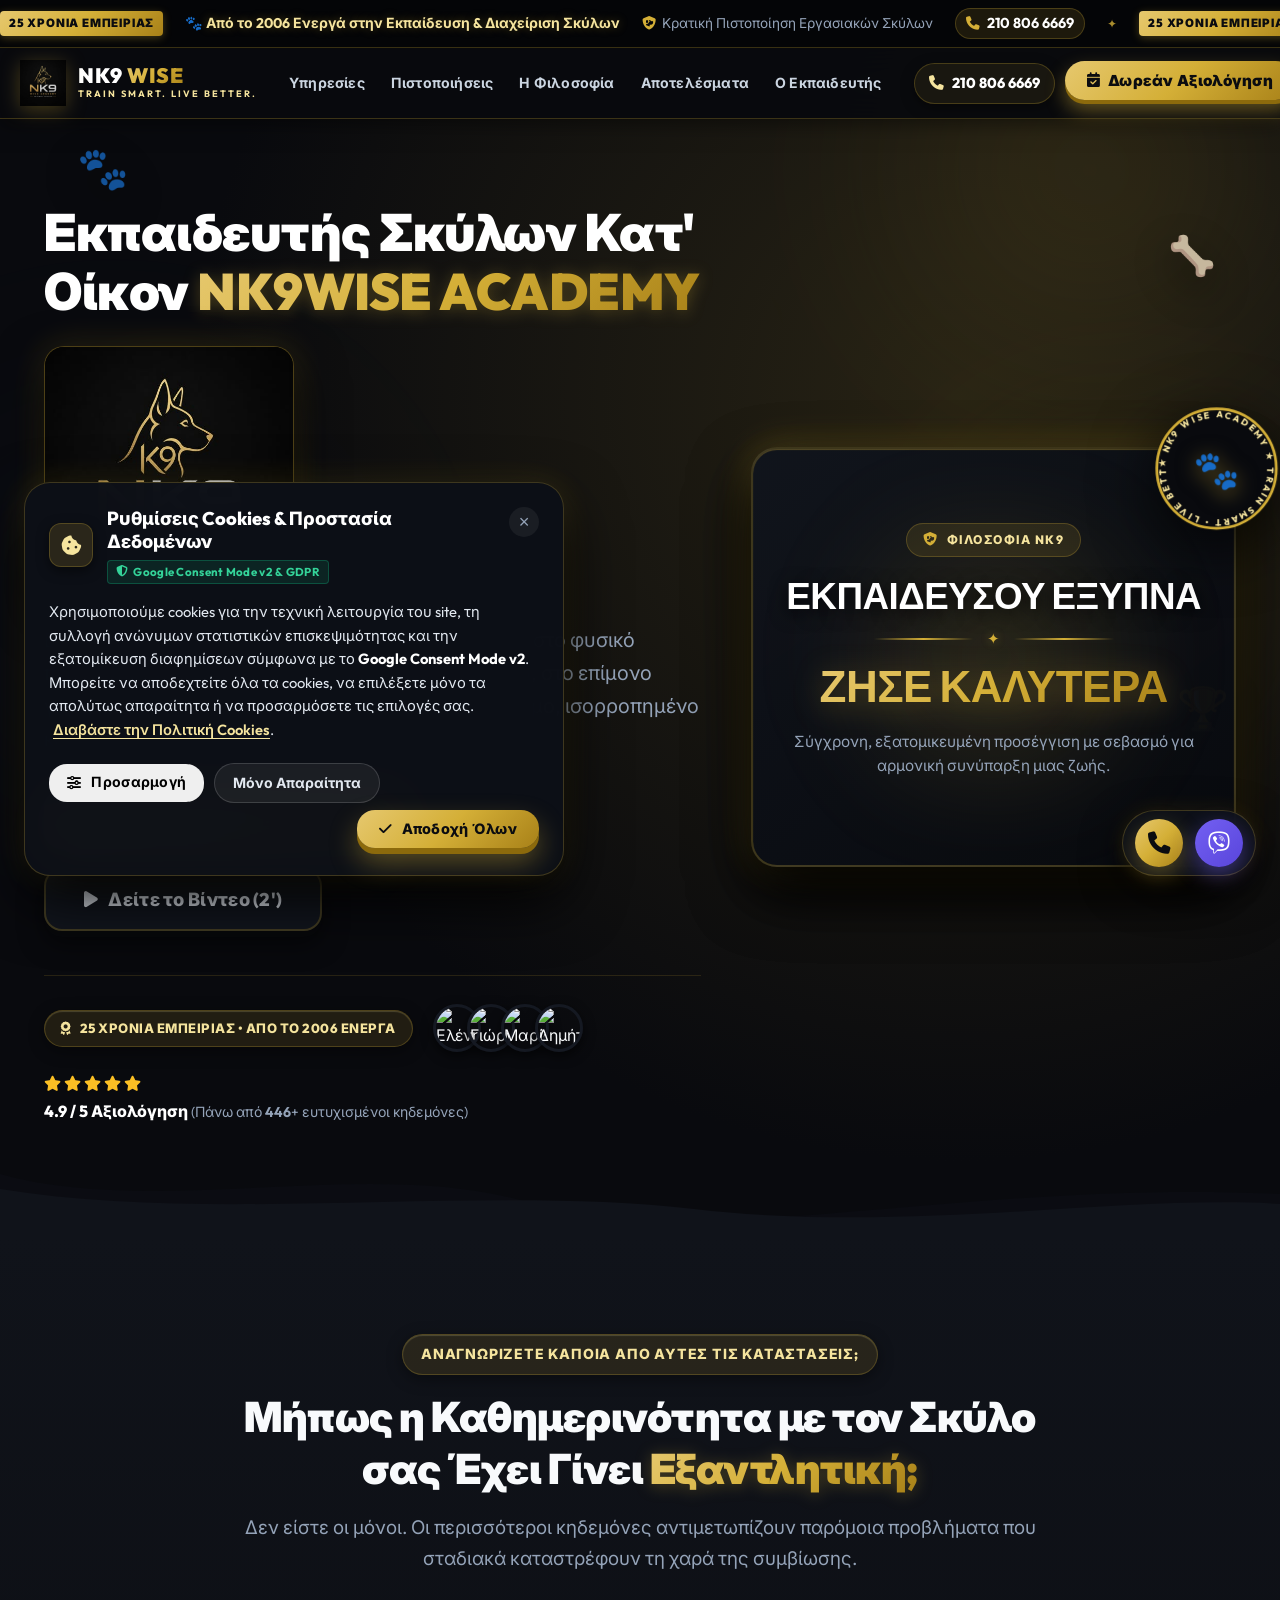
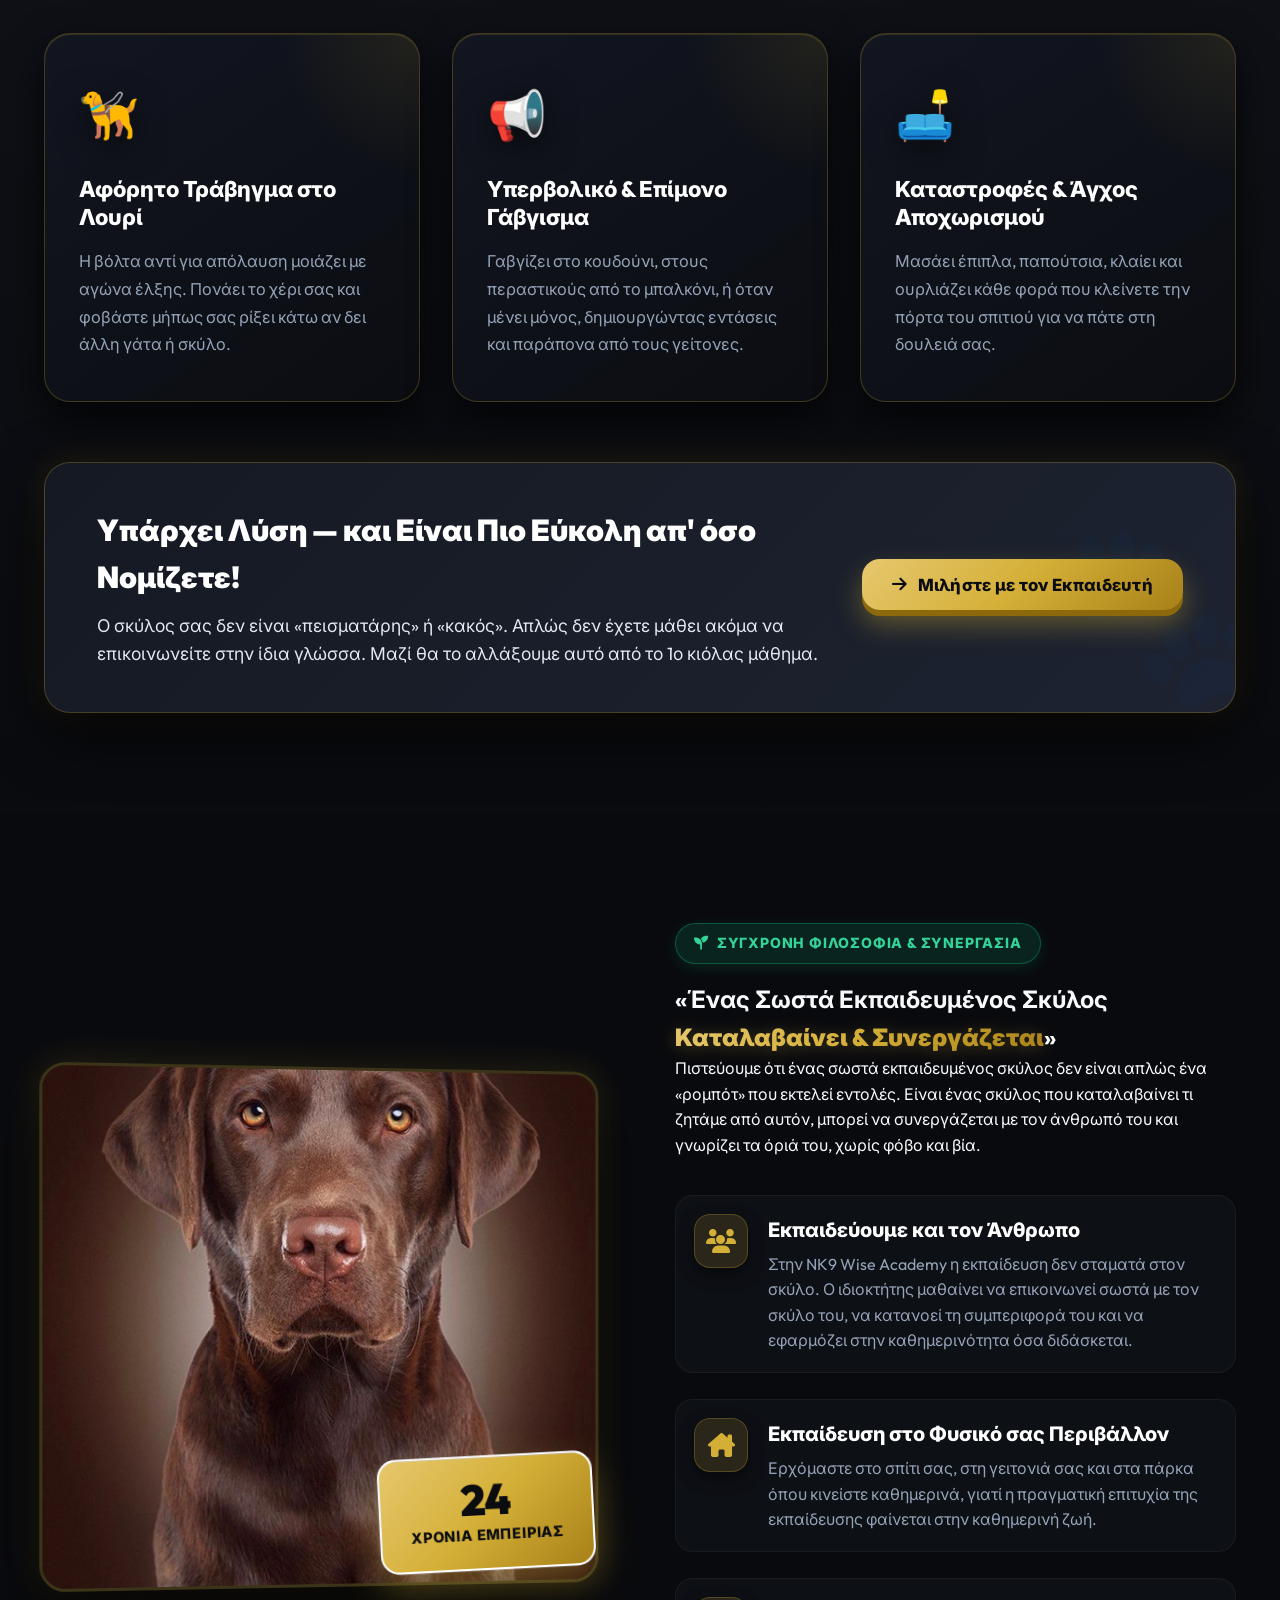
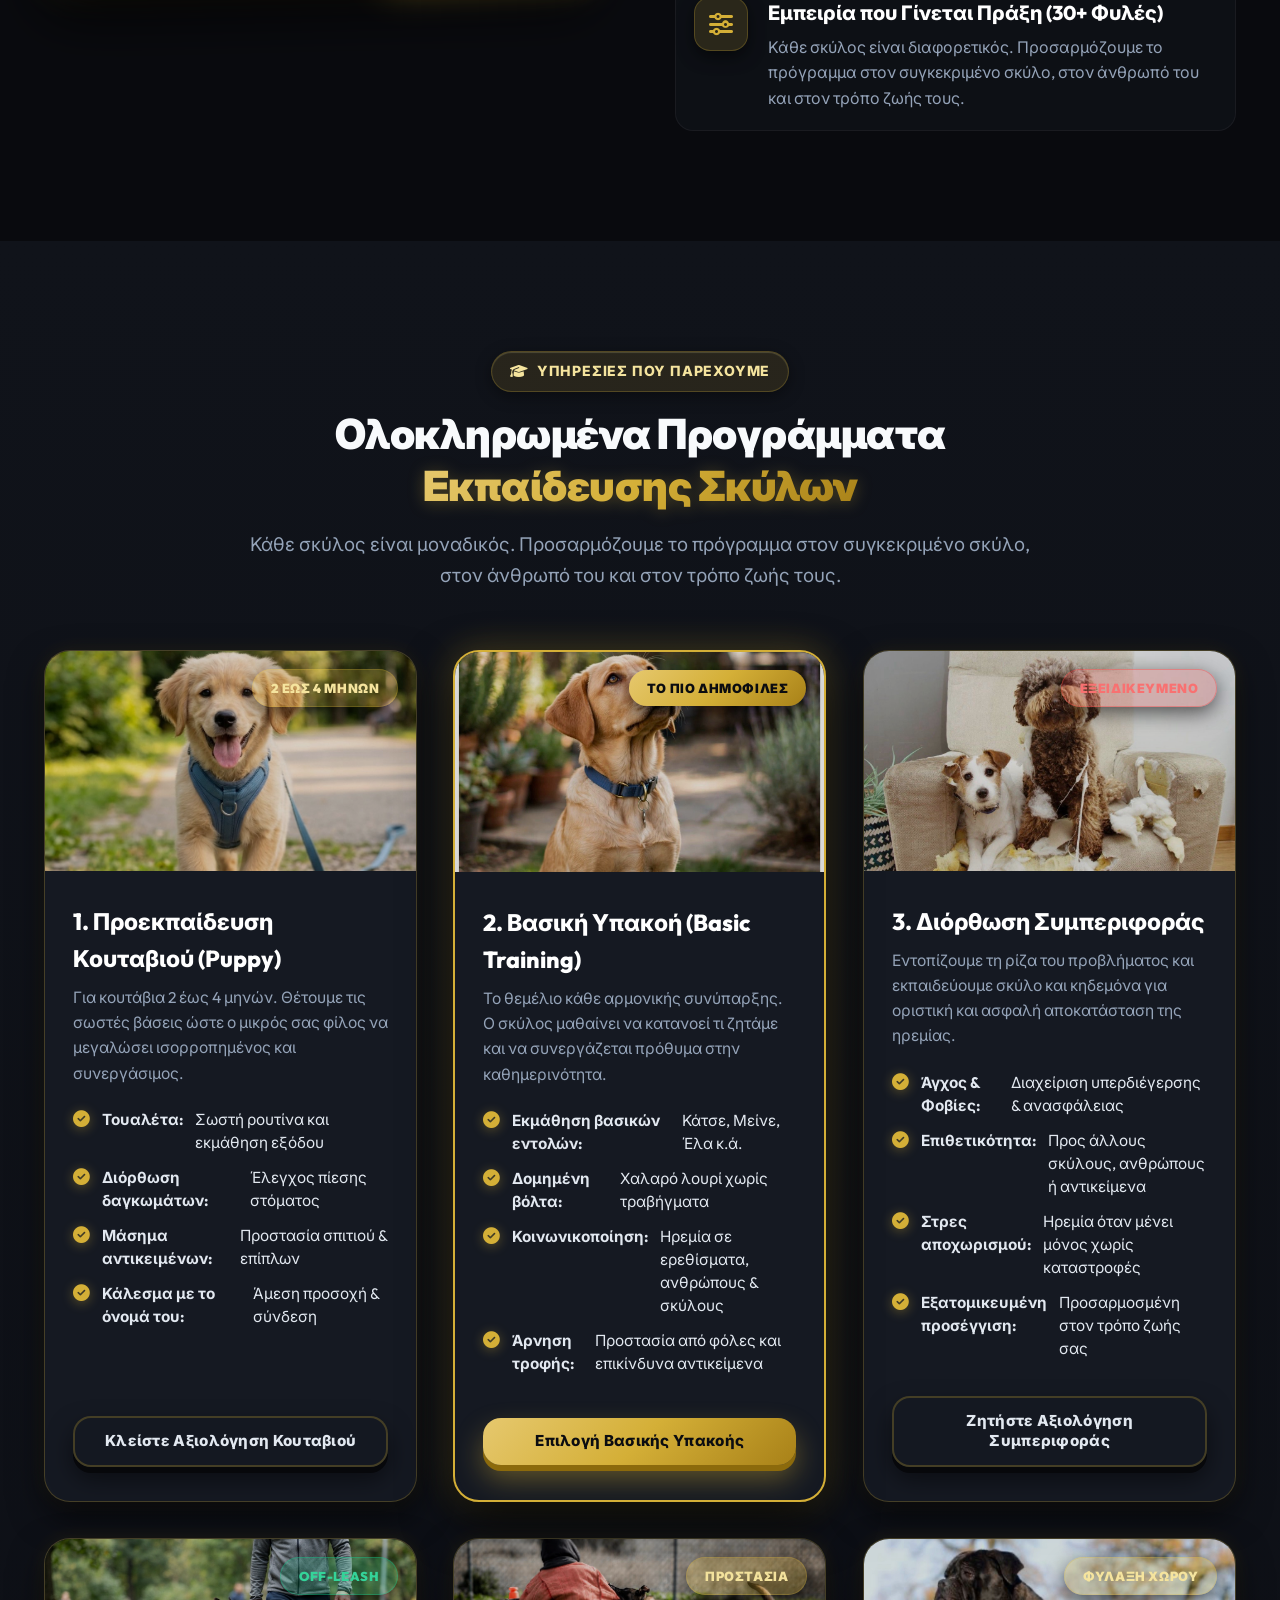
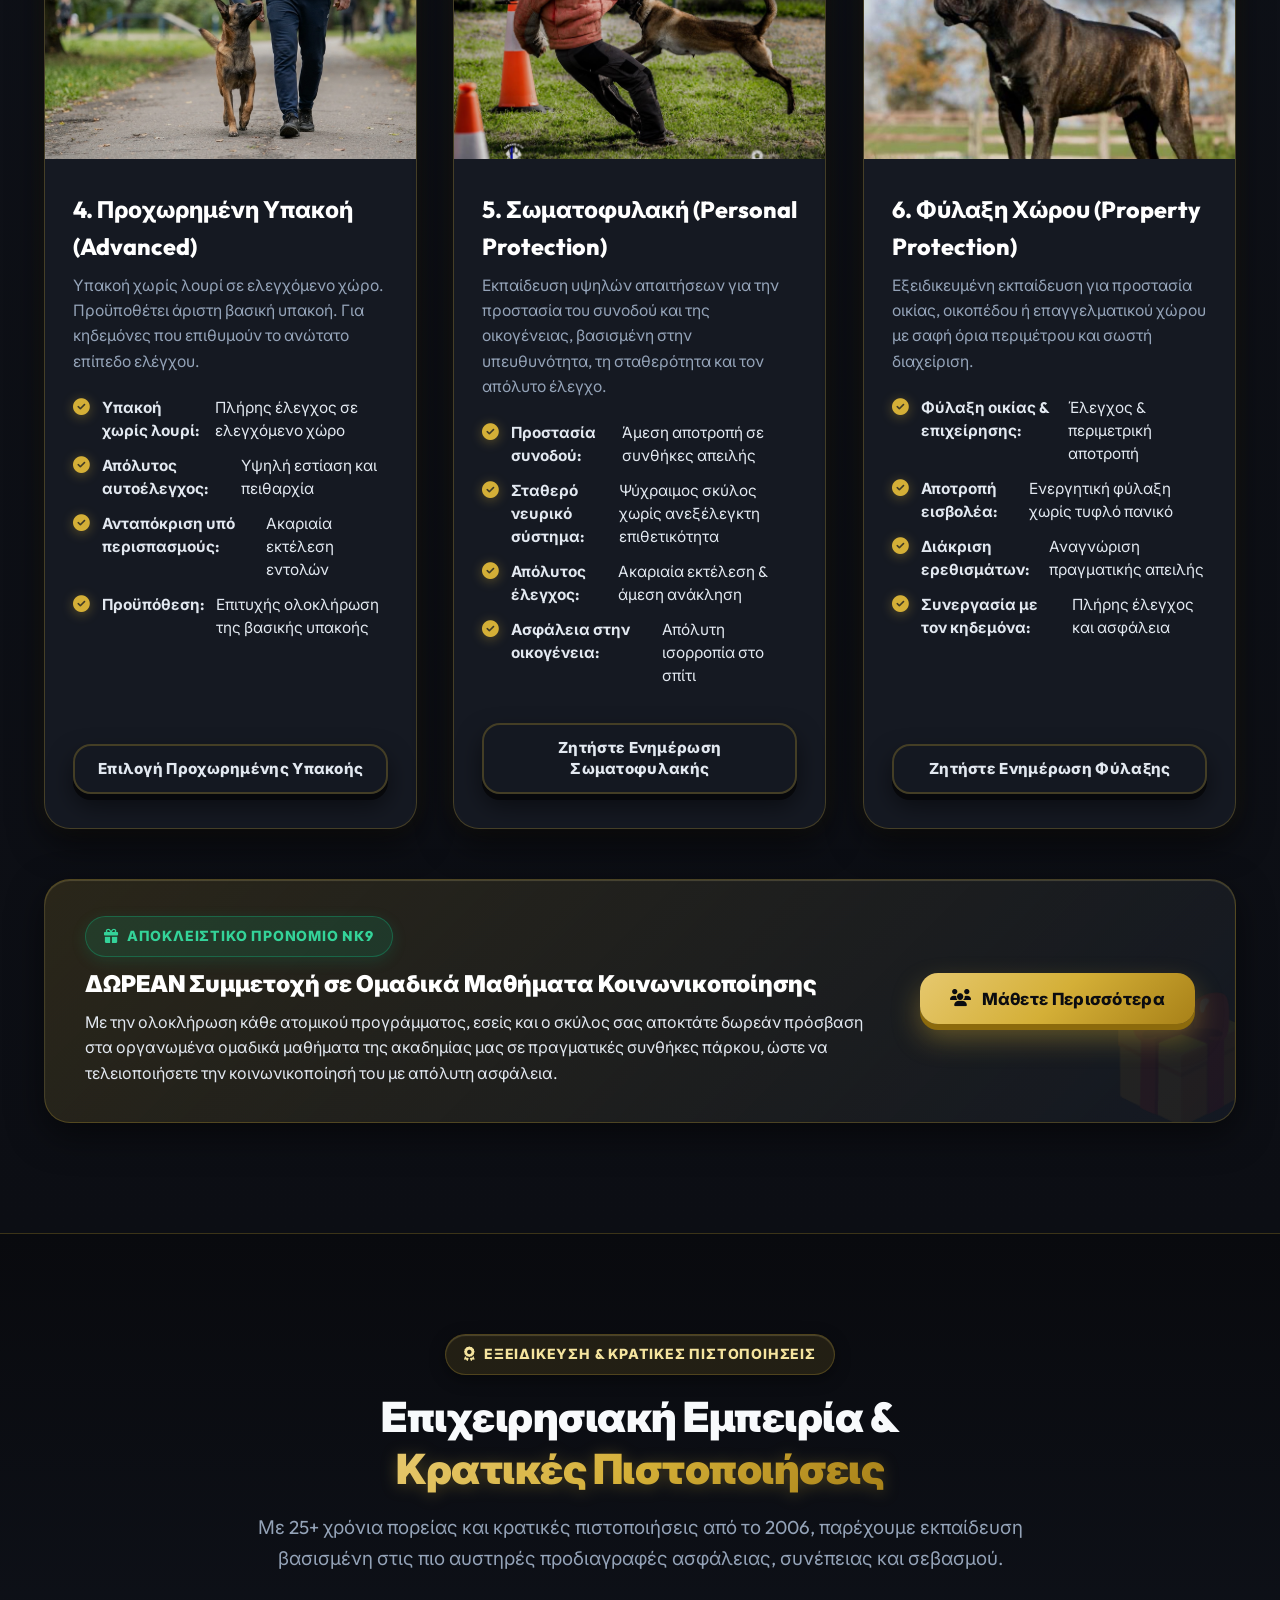
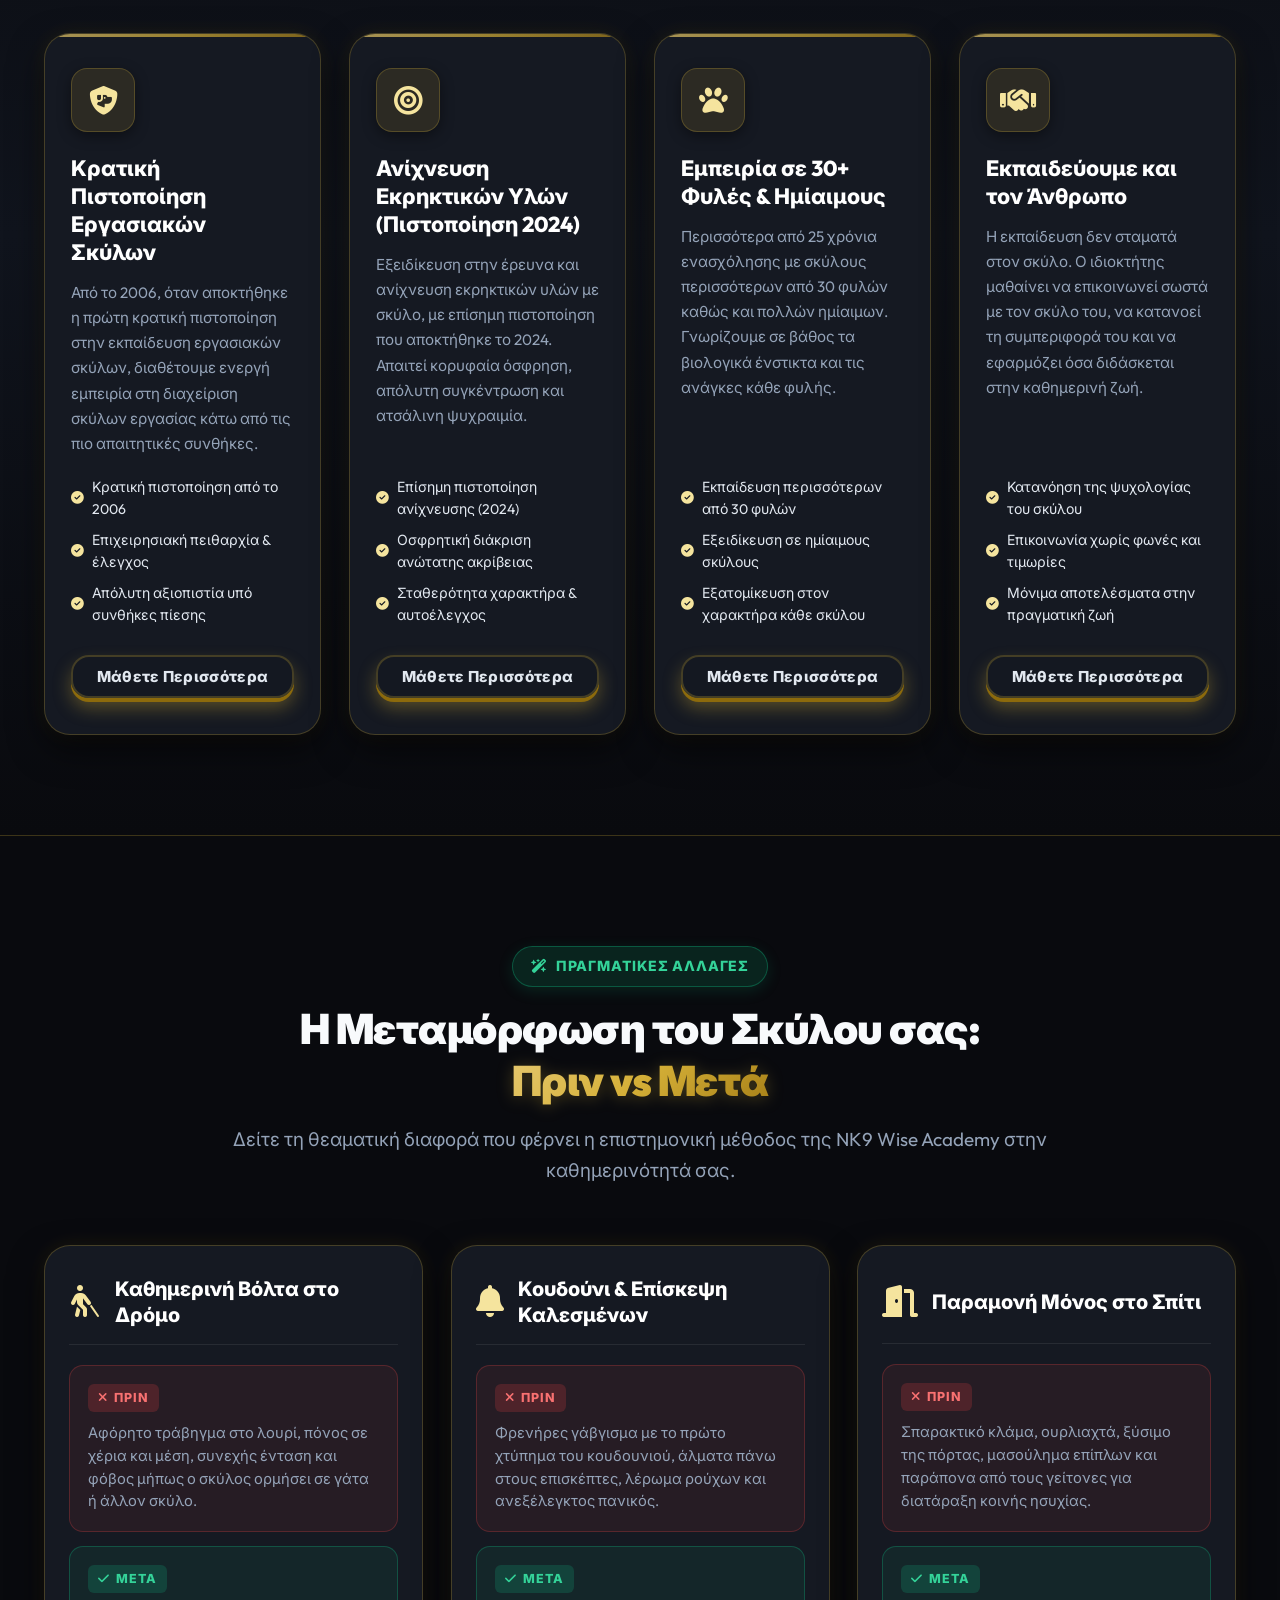
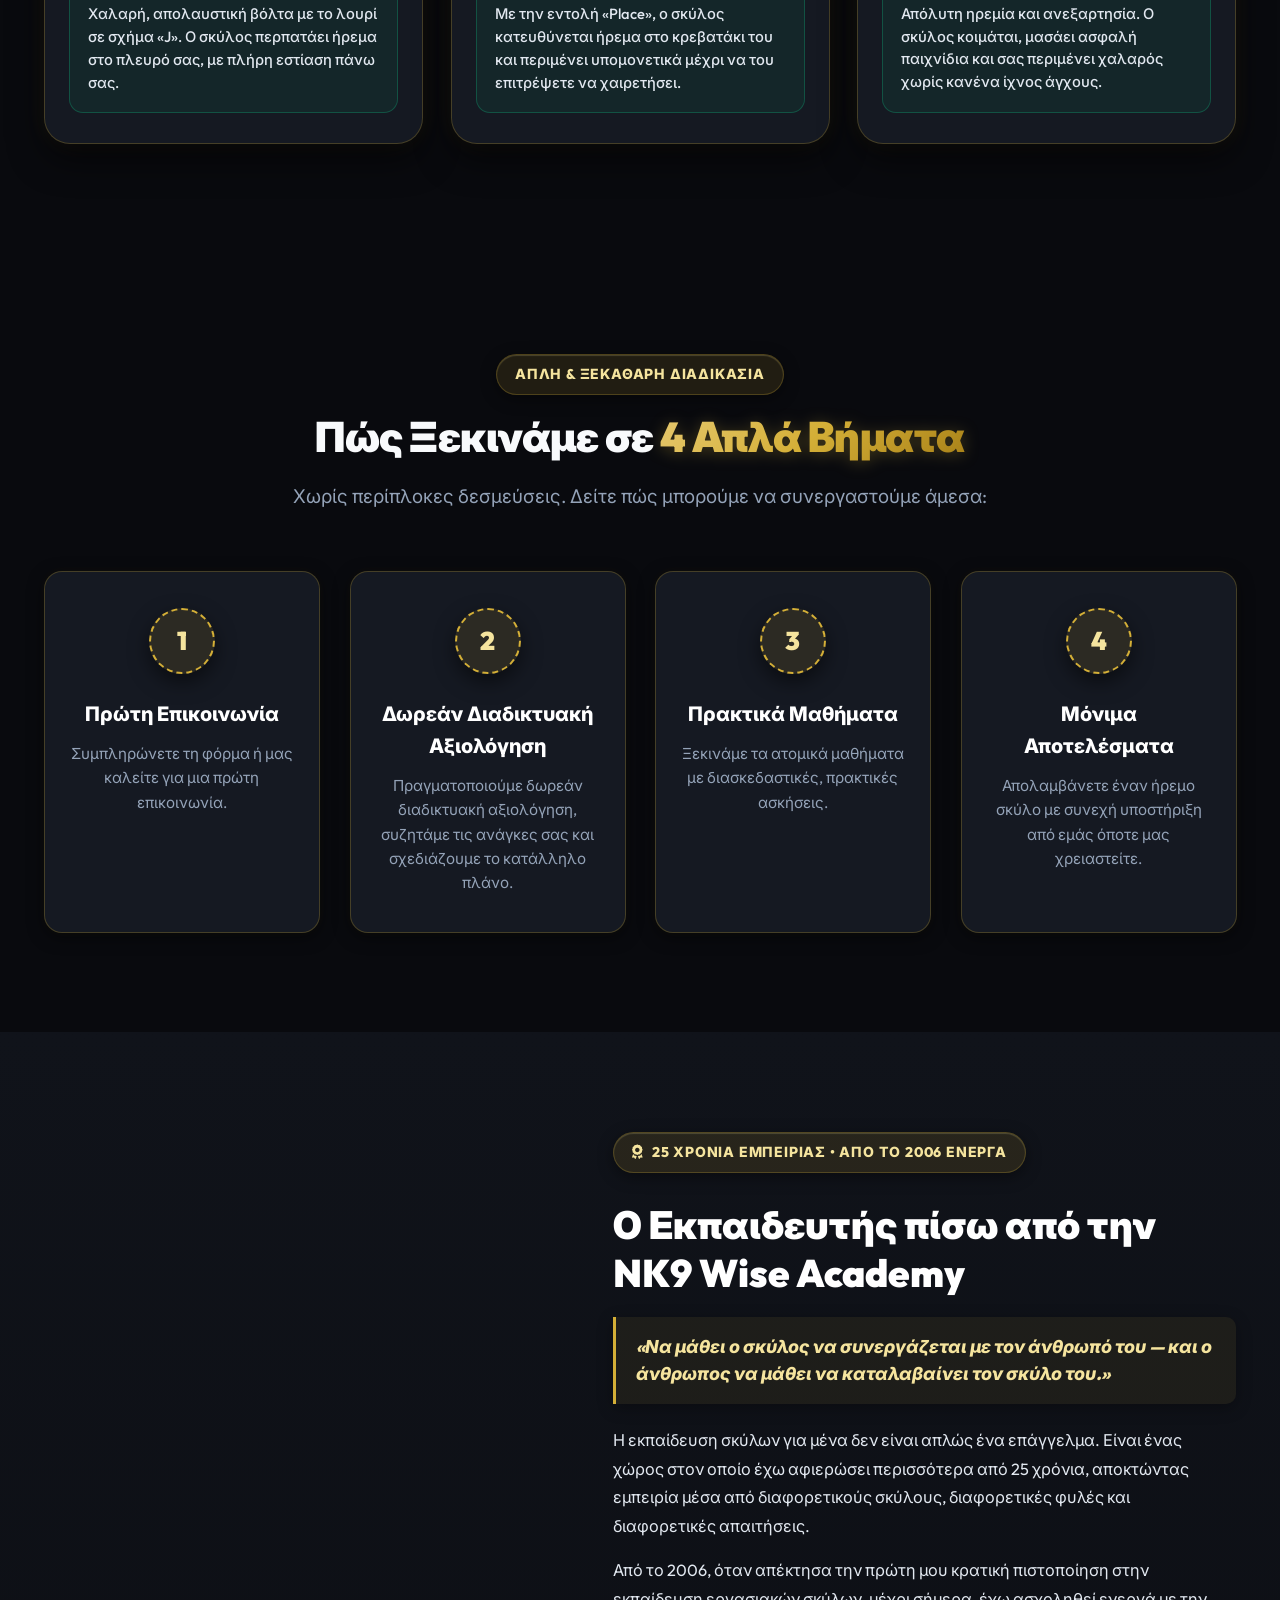
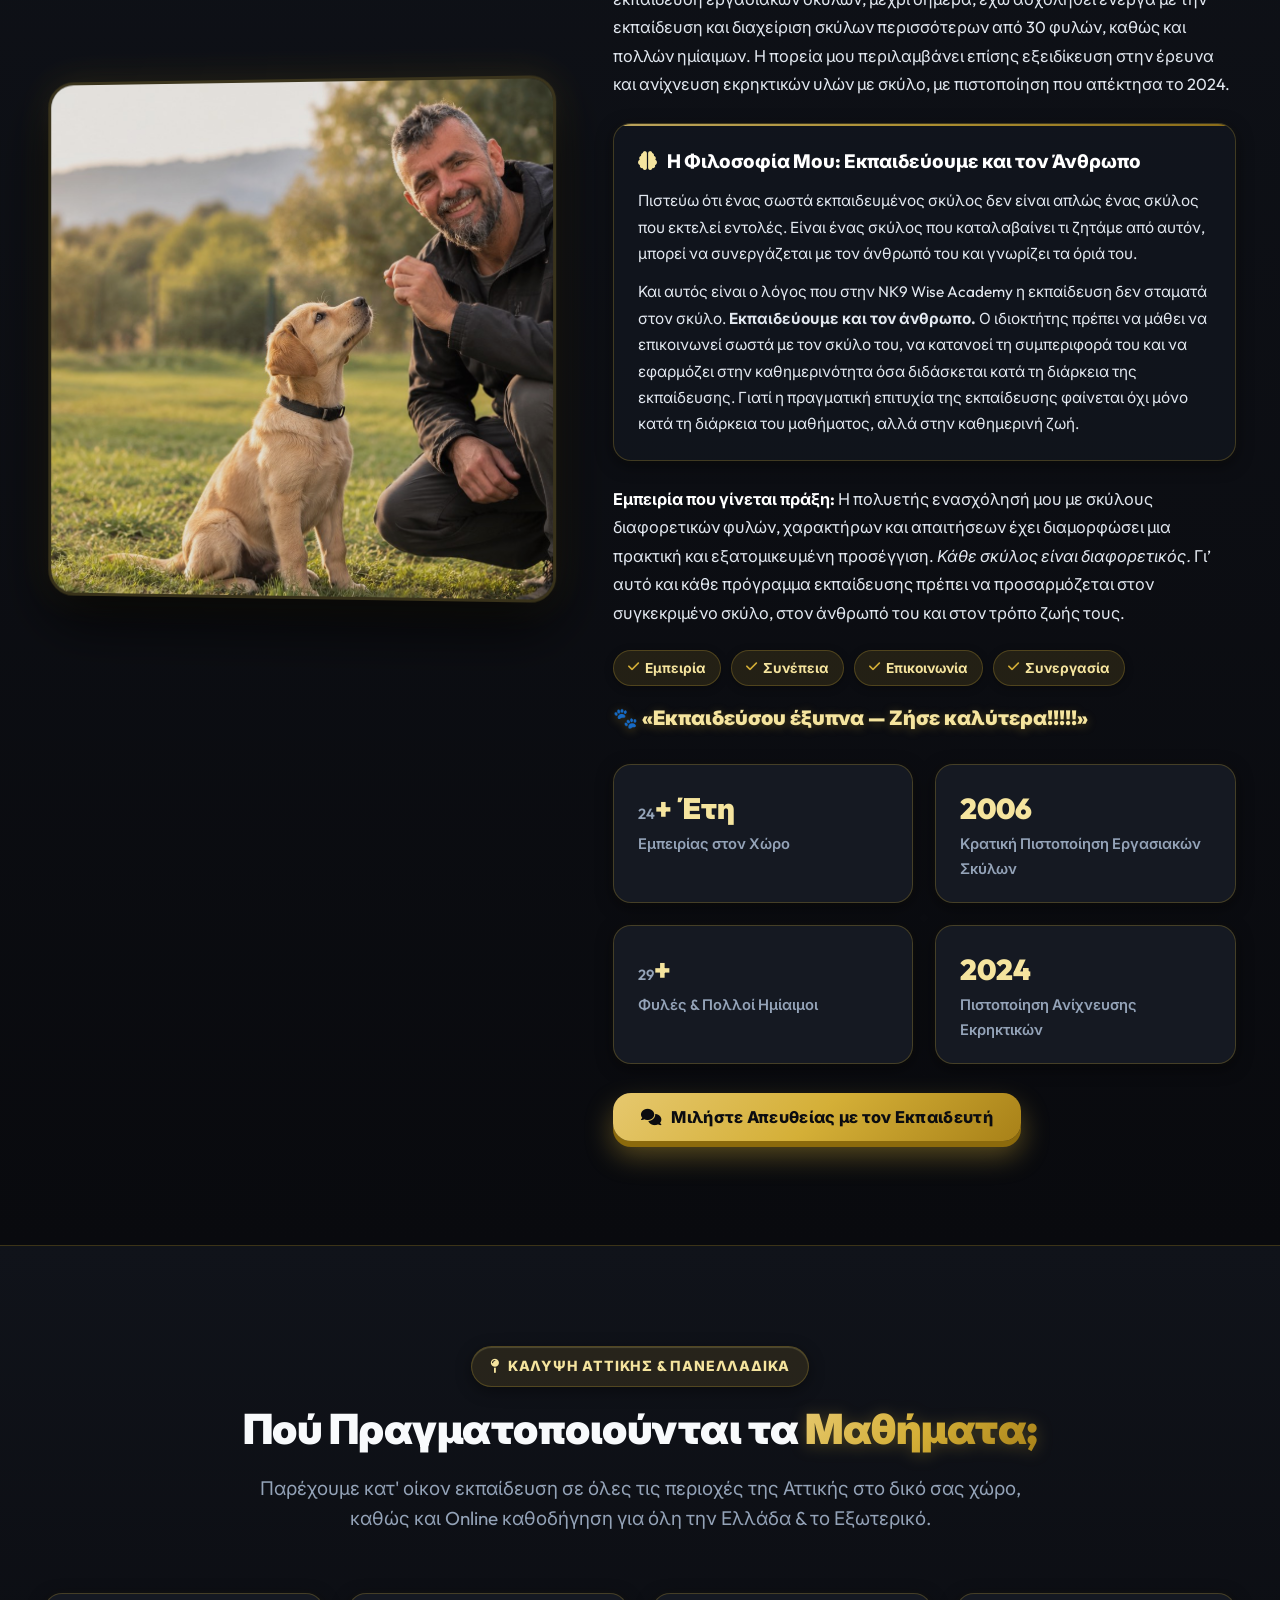
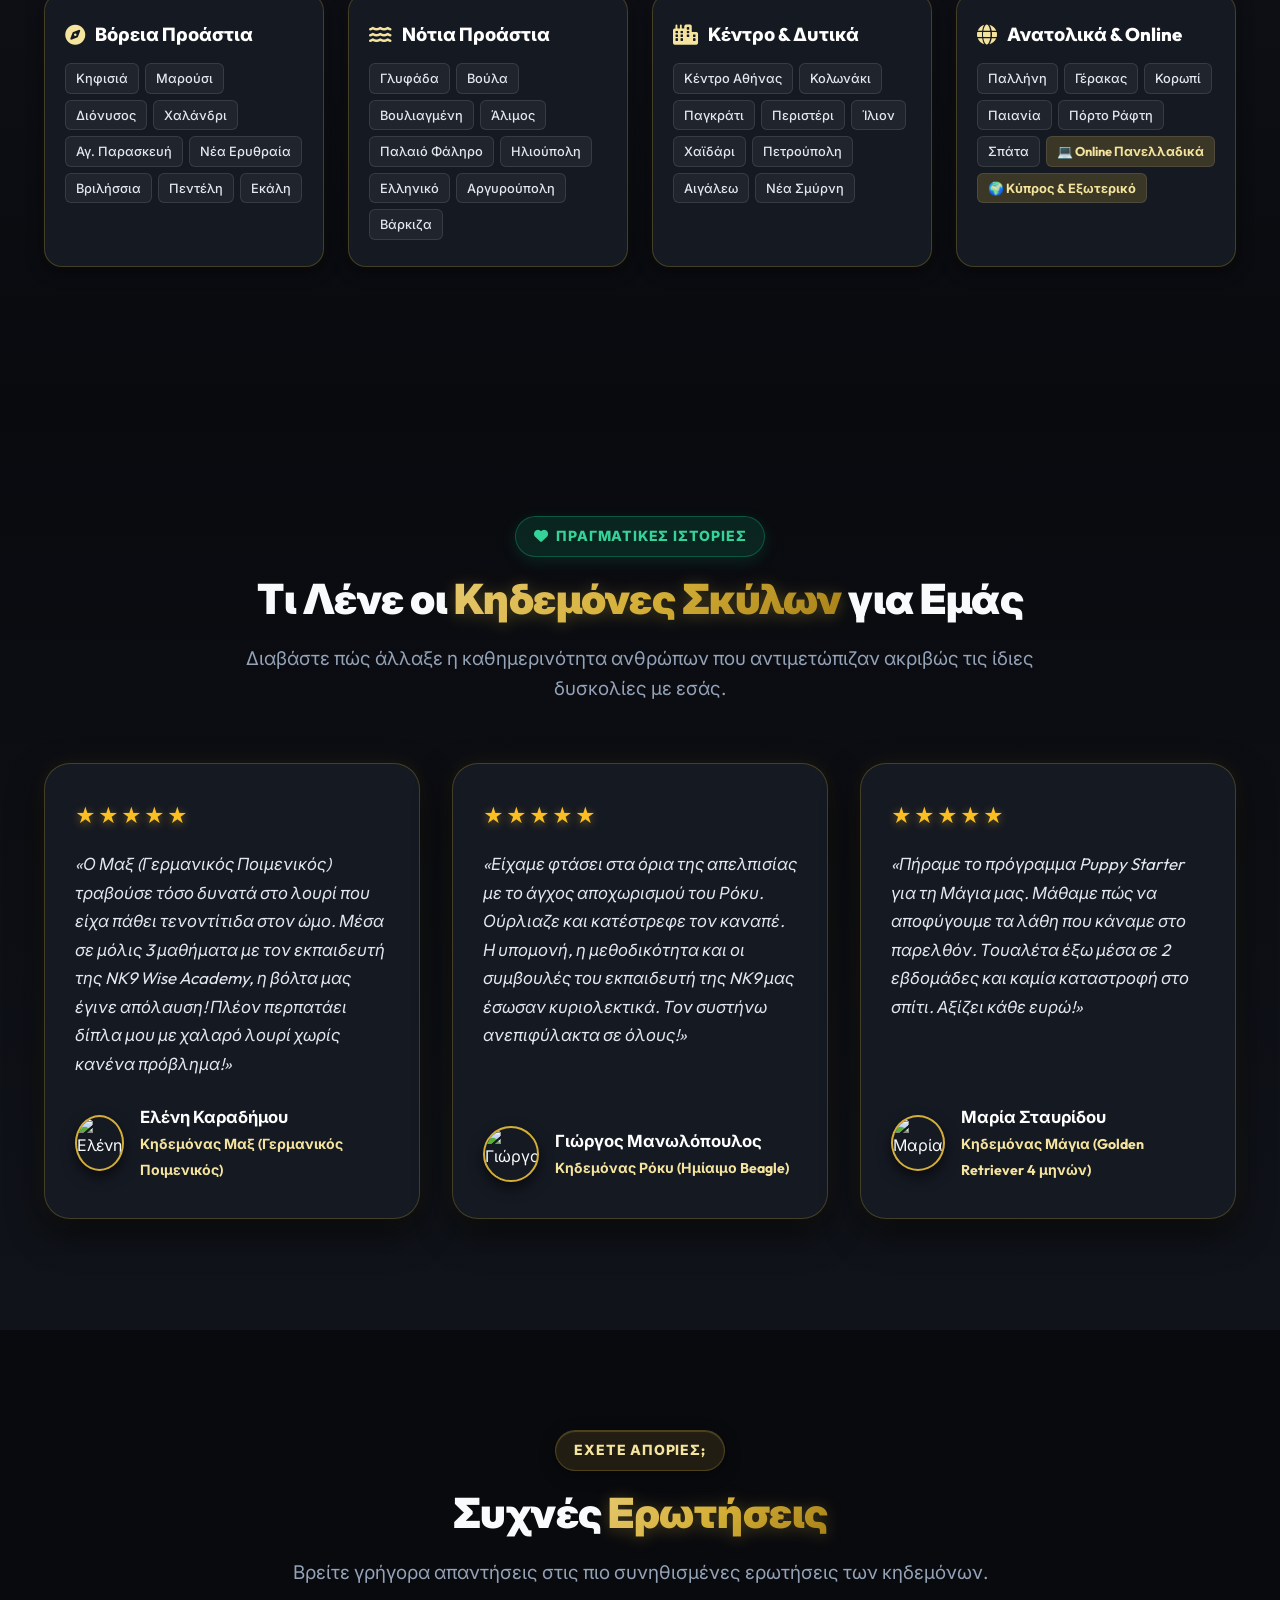
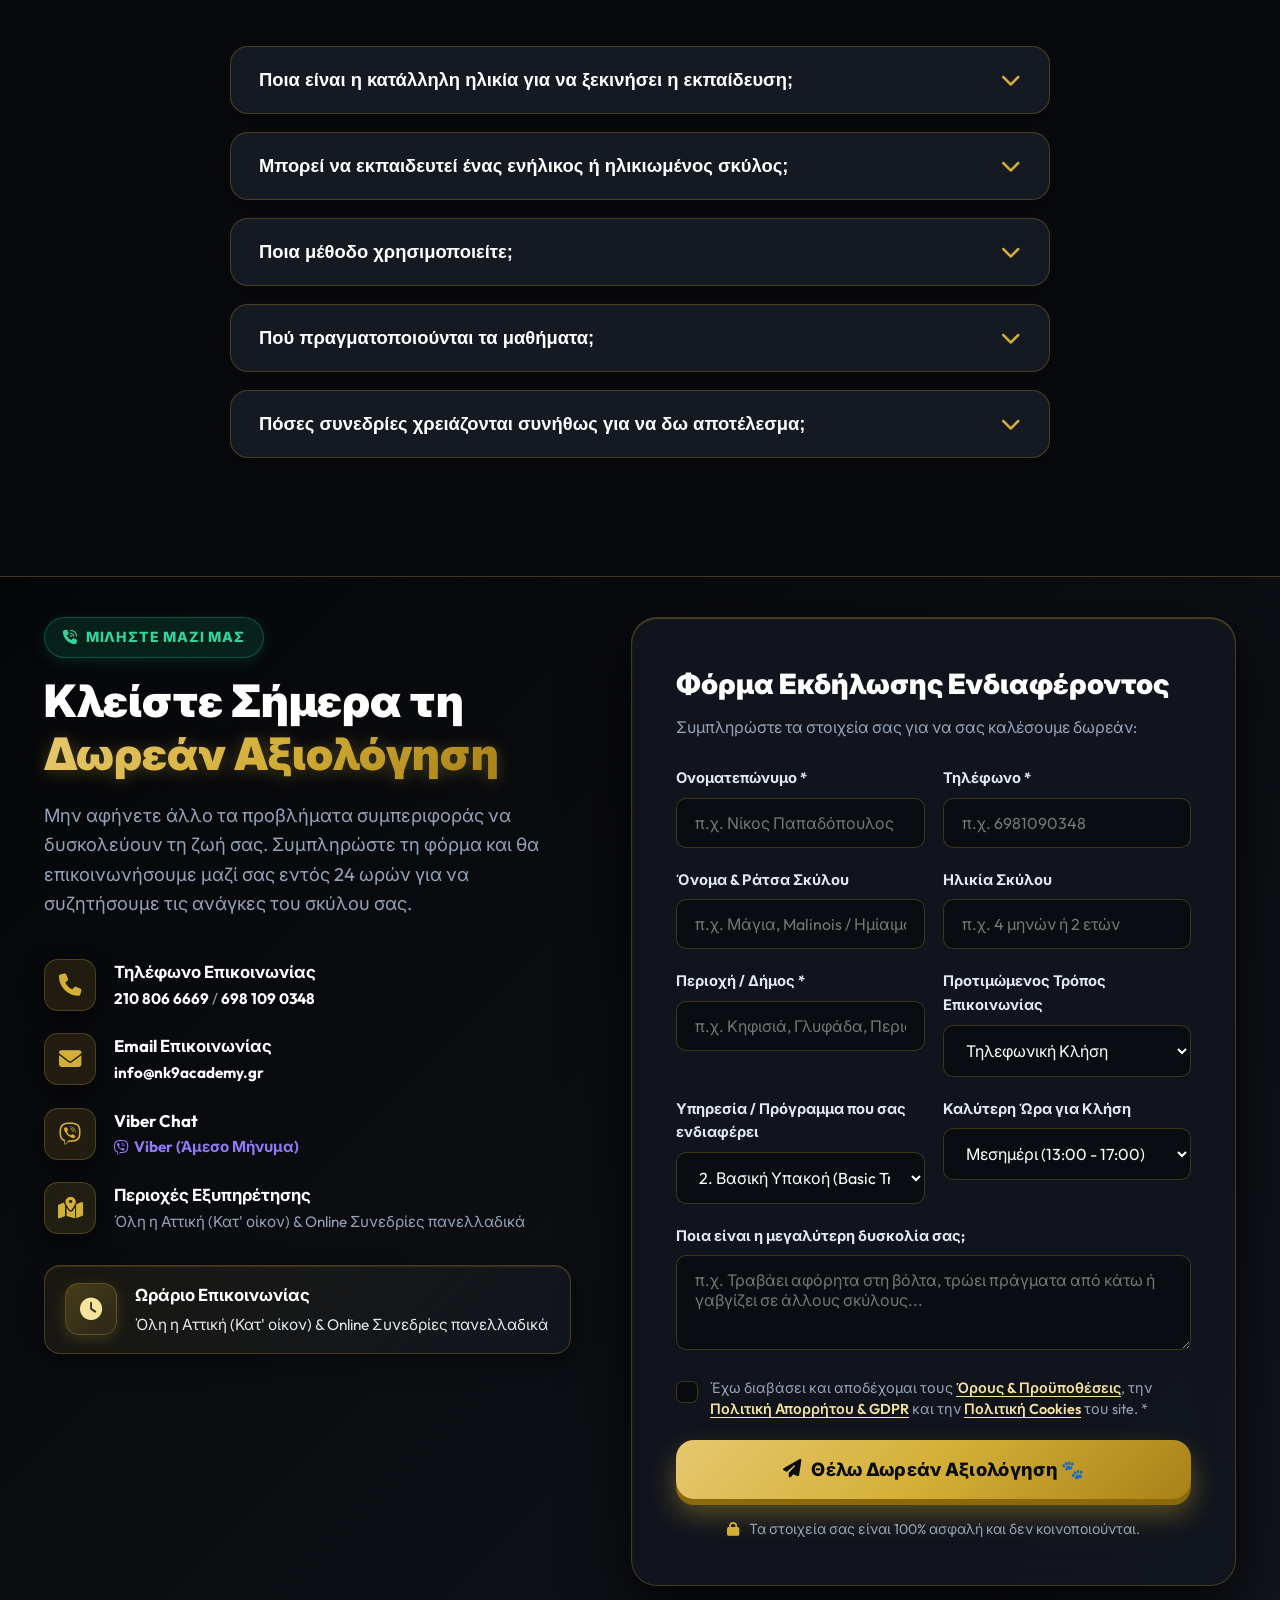
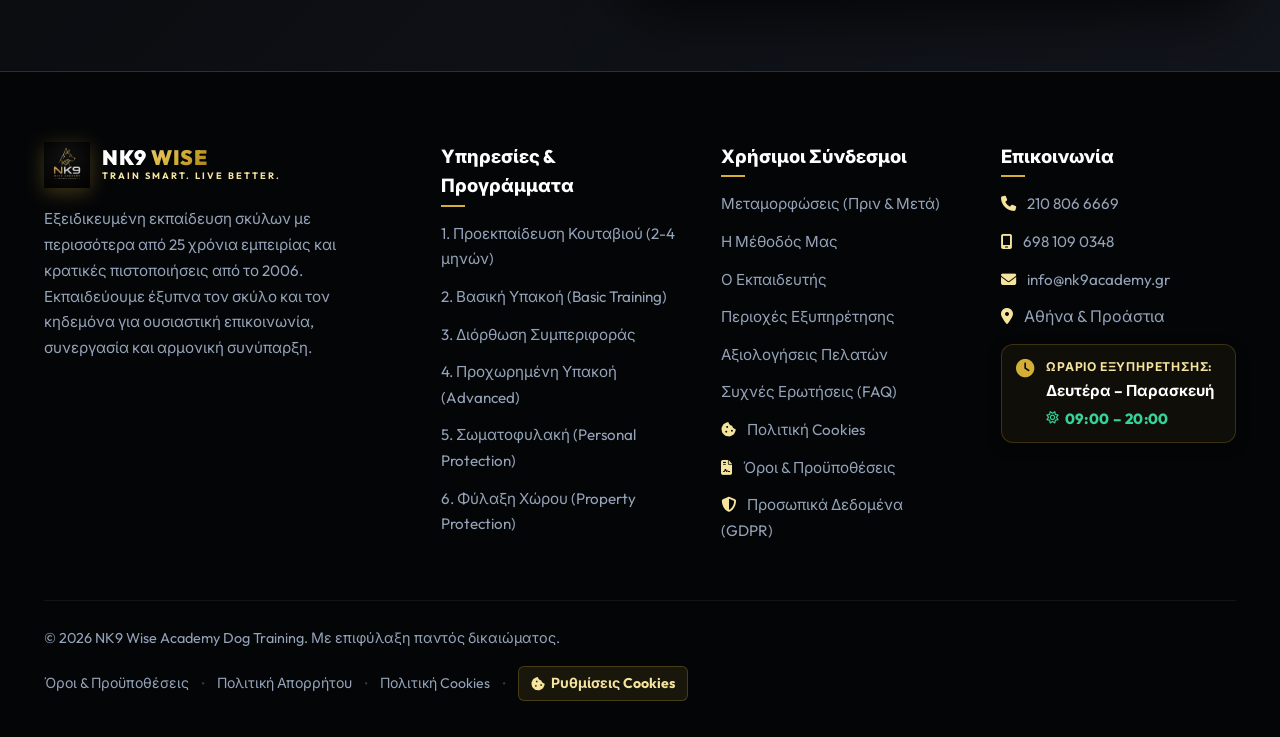
==== commit dade8495: "Add files via upload" ====
--- a/index.html
+++ b/index.html
@@ -52,6 +52,10 @@
   <!-- FontAwesome Icons -->
   <link rel="stylesheet" href="https://cdnjs.cloudflare.com/ajax/libs/font-awesome/6.5.1/css/all.min.css">
   
+  <!-- Favicon -->
+  <link rel="icon" type="image/png" href="favicon.png">
+  <link rel="apple-touch-icon" href="favicon.png">
+
   <!-- Custom 3D Stylesheet -->
   <link rel="stylesheet" href="styles.css">
 </head>
@@ -241,10 +245,10 @@
               <i class="fa-solid fa-award"></i> 25 Χρόνια Εμπειρίας • Από το 2006 Ενεργά
             </div>
             <div class="avatar-group">
-              <img src="https://images.unsplash.com/photo-1534528741775-53994a69daeb?w=100&auto=format&fit=crop&q=80" alt="Κηδεμόνας σκύλου">
-              <img src="https://images.unsplash.com/photo-1507003211169-0a1dd7228f2d?w=100&auto=format&fit=crop&q=80" alt="Κηδεμόνας σκύλου">
-              <img src="https://images.unsplash.com/photo-1517841905240-472988babdf9?w=100&auto=format&fit=crop&q=80" alt="Κηδεμόνας σκύλου">
-              <img src="https://images.unsplash.com/photo-1500648767791-00dcc994a43e?w=100&auto=format&fit=crop&q=80" alt="Κηδεμόνας σκύλου">
+              <img src="https://images.unsplash.com/photo-1534528741775-53994a69daeb?w=100&auto=format&fit=crop&q=80" alt="Ελένη - Κηδεμόνας σκύλου NK9">
+              <img src="https://images.unsplash.com/photo-1500648767791-00dcc994a43e?w=100&auto=format&fit=crop&q=80" alt="Γιώργος - Κηδεμόνας σκύλου NK9">
+              <img src="https://images.unsplash.com/photo-1517841905240-472988babdf9?w=100&auto=format&fit=crop&q=80" alt="Μαρία - Κηδεμόνας σκύλου NK9">
+              <img src="https://images.unsplash.com/photo-1568602471122-7832951cc4c5?w=100&auto=format&fit=crop&q=80" alt="Δημήτρης - Κηδεμόνας σκύλου NK9">
             </div>
             <div class="trust-text">
               <div class="trust-stars">
@@ -1062,6 +1066,16 @@
                 <span>Όλη η Αττική (Κατ' οίκον) &amp; Online Συνεδρίες πανελλαδικά</span>
               </div>
             </div>
+
+            <div class="contact-item contact-item-schedule">
+              <div class="contact-item-icon"><i class="fa-solid fa-clock"></i></div>
+              <div class="contact-item-text">
+                <strong>Ωράριο Επικοινωνίας</strong>
+                <span class="schedule-pill-text">
+                  <i class="fa-regular fa-calendar-check"></i> Δευτέρα – Παρασκευή: <strong>09:00 – 20:00</strong>
+                </span>
+              </div>
+            </div>
           </div>
         </div>
 
@@ -1133,7 +1147,7 @@
                 <select id="preferredTime" name="Ώρα_Κλήσης" class="form-control">
                   <option value="Πρωί (09:00 - 13:00)">Πρωί (09:00 - 13:00)</option>
                   <option value="Μεσημέρι (13:00 - 17:00)" selected>Μεσημέρι (13:00 - 17:00)</option>
-                  <option value="Απόγευμα / Βράδυ (17:00 - 21:00)">Απόγευμα / Βράδυ (17:00 - 21:00)</option>
+                  <option value="Απόγευμα / Βράδυ (17:00 - 20:00)">Απόγευμα / Βράδυ (17:00 - 20:00)</option>
                   <option value="Οποιαδήποτε ώρα">Οποιαδήποτε ώρα</option>
                 </select>
               </div>
@@ -1227,7 +1241,14 @@
             <li><a href="tel:+306981090348" class="footer-contact-link"><i class="fa-solid fa-mobile-screen" style="color: var(--gold-light); margin-right: 8px;"></i> 698 109 0348</a></li>
             <li><a href="mailto:info@nk9academy.gr" class="footer-contact-link"><i class="fa-solid fa-envelope" style="color: var(--gold-light); margin-right: 8px;"></i> info@nk9academy.gr</a></li>
             <li><i class="fa-solid fa-location-dot" style="color: var(--gold-light); margin-right: 8px;"></i> Αθήνα &amp; Προάστια</li>
-            <li><i class="fa-solid fa-clock" style="color: var(--gold-light); margin-right: 8px;"></i> Δευτ - Σαβ: 09:00 - 21:00</li>
+            <li class="footer-schedule-item">
+              <i class="fa-solid fa-clock footer-schedule-icon"></i>
+              <div class="footer-schedule-content">
+                <span class="footer-schedule-label">Ωράριο Εξυπηρέτησης:</span>
+                <strong class="footer-schedule-days">Δευτέρα – Παρασκευή</strong>
+                <span class="footer-schedule-hours"><i class="fa-regular fa-sun" style="font-size: 0.78rem;"></i> 09:00 – 20:00</span>
+              </div>
+            </li>
           </ul>
         </div>
       </div>
--- a/styles.css
+++ b/styles.css
@@ -2990,6 +2990,99 @@
   padding-left: 6px;
 }
 
+/* Enhanced Schedule Presentation in Footer */
+.footer-schedule-item {
+  display: flex !important;
+  align-items: flex-start;
+  gap: 12px;
+  background: rgba(212, 175, 55, 0.06);
+  border: 1px solid rgba(212, 175, 55, 0.22);
+  border-radius: 12px;
+  padding: 12px 14px;
+  margin-top: 14px;
+  box-shadow: 0 4px 14px rgba(0, 0, 0, 0.25);
+  transition: var(--transition);
+}
+
+.footer-schedule-item:hover {
+  background: rgba(212, 175, 55, 0.1);
+  border-color: var(--gold-primary);
+  transform: translateY(-2px);
+}
+
+.footer-schedule-icon {
+  color: var(--gold-primary);
+  font-size: 1.15rem;
+  margin-top: 3px;
+  flex-shrink: 0;
+}
+
+.footer-schedule-content {
+  display: flex;
+  flex-direction: column;
+  gap: 3px;
+}
+
+.footer-schedule-label {
+  font-size: 0.76rem;
+  text-transform: uppercase;
+  letter-spacing: 0.8px;
+  color: var(--gold-light);
+  font-weight: 700;
+}
+
+.footer-schedule-days {
+  font-size: 0.95rem;
+  color: #ffffff;
+  font-weight: 700;
+}
+
+.footer-schedule-hours {
+  display: inline-flex;
+  align-items: center;
+  gap: 6px;
+  font-size: 0.92rem;
+  color: #34d399; /* Refreshing green highlight */
+  font-weight: 800;
+  letter-spacing: 0.4px;
+}
+
+/* Enhanced Schedule Pill in Contact Section */
+.contact-item-schedule {
+  border: 1px solid rgba(212, 175, 55, 0.25);
+  background: linear-gradient(135deg, rgba(212, 175, 55, 0.08) 0%, rgba(18, 22, 30, 0.95) 100%);
+  padding: 16px 20px;
+  border-radius: 16px;
+  margin-top: 8px;
+  box-shadow: 0 8px 24px rgba(0, 0, 0, 0.4), inset 0 1px 1px rgba(212, 175, 55, 0.2);
+}
+
+.contact-item-schedule .contact-item-icon {
+  background: linear-gradient(135deg, rgba(212, 175, 55, 0.25) 0%, rgba(212, 175, 55, 0.1) 100%);
+  color: var(--gold-light);
+  box-shadow: 0 4px 15px rgba(212, 175, 55, 0.2);
+}
+
+.contact-item-schedule .schedule-pill-text {
+  display: inline-flex;
+  align-items: center;
+  gap: 8px;
+  margin-top: 4px;
+  font-size: 0.96rem;
+  color: #e5e7eb;
+}
+
+.contact-item-schedule .schedule-pill-text strong {
+  display: inline !important;
+  color: #34d399 !important;
+  font-size: 1.05rem !important;
+  font-weight: 800;
+  background: rgba(16, 185, 129, 0.12);
+  padding: 2px 8px;
+  border-radius: 6px;
+  border: 1px solid rgba(16, 185, 129, 0.25);
+}
+
 .footer-bottom {
   padding-top: 26px;
   border-top: 1px solid rgba(255, 255, 255, 0.06);
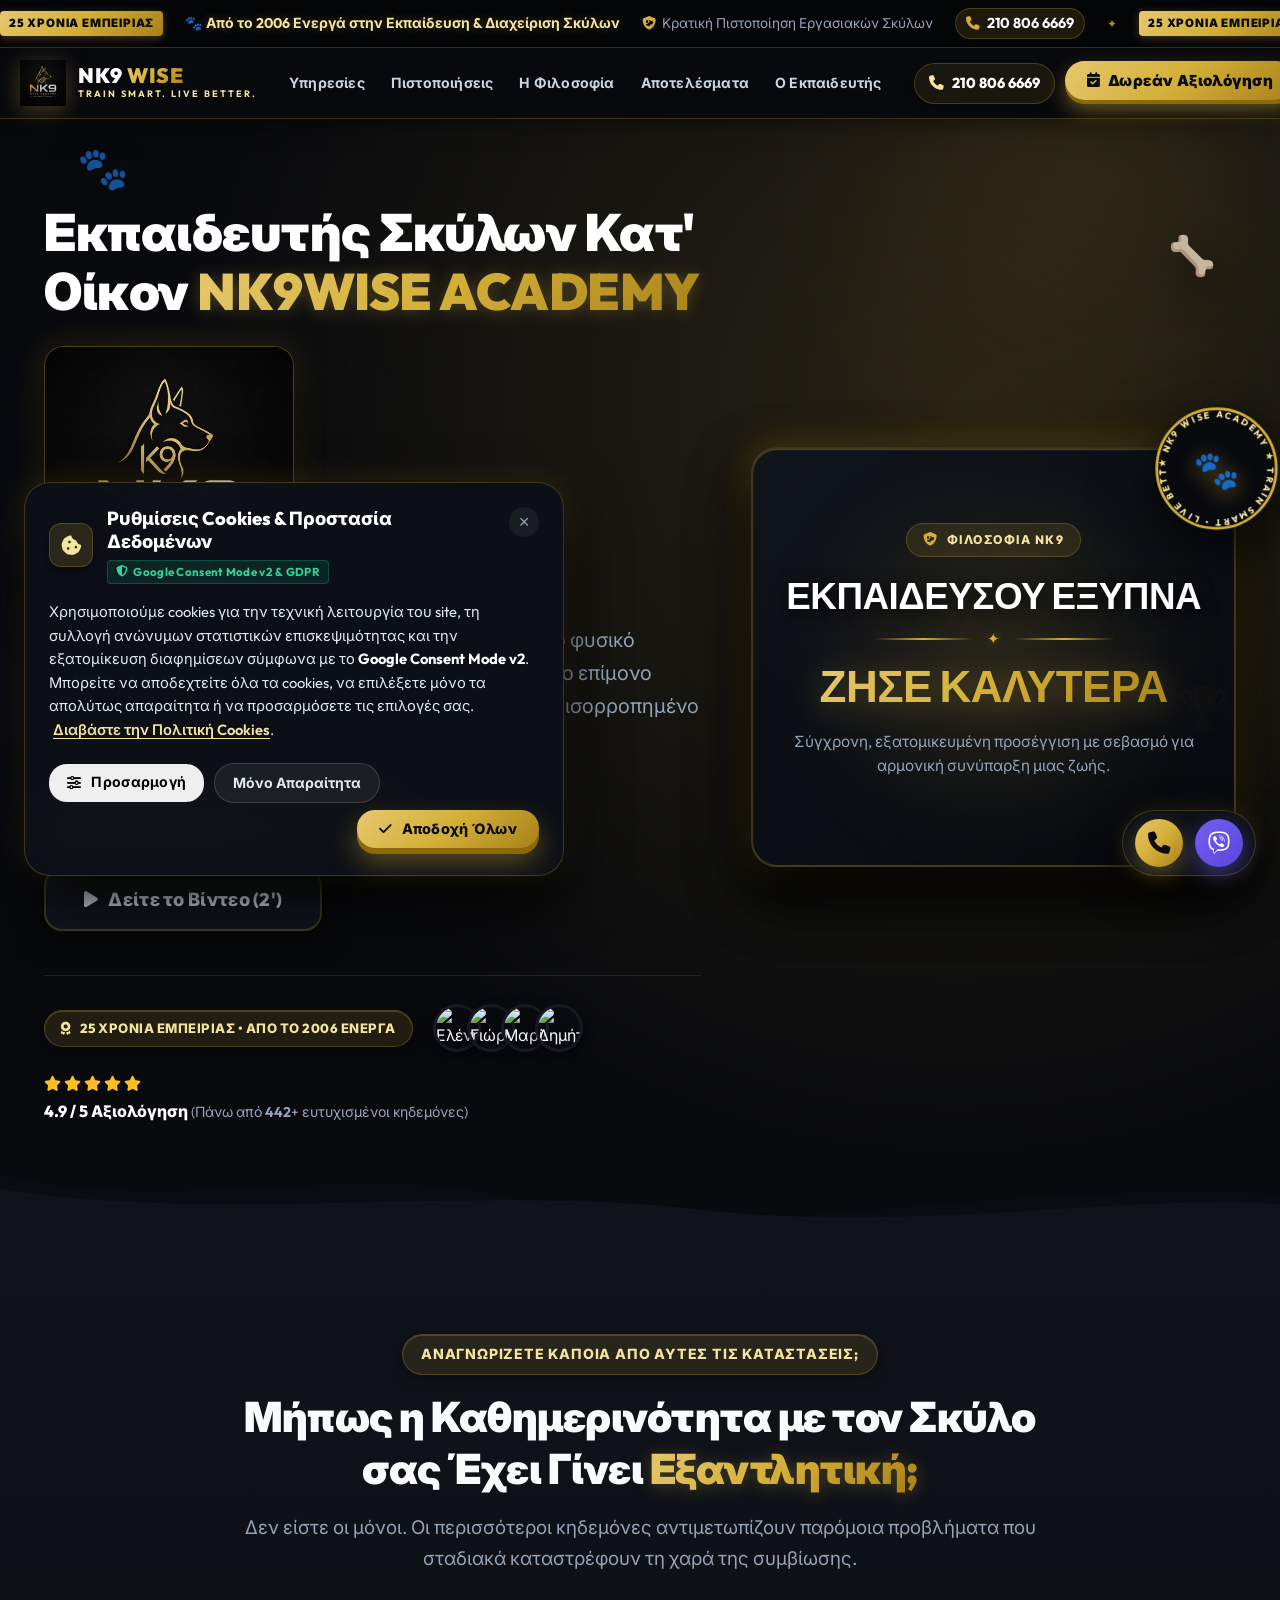
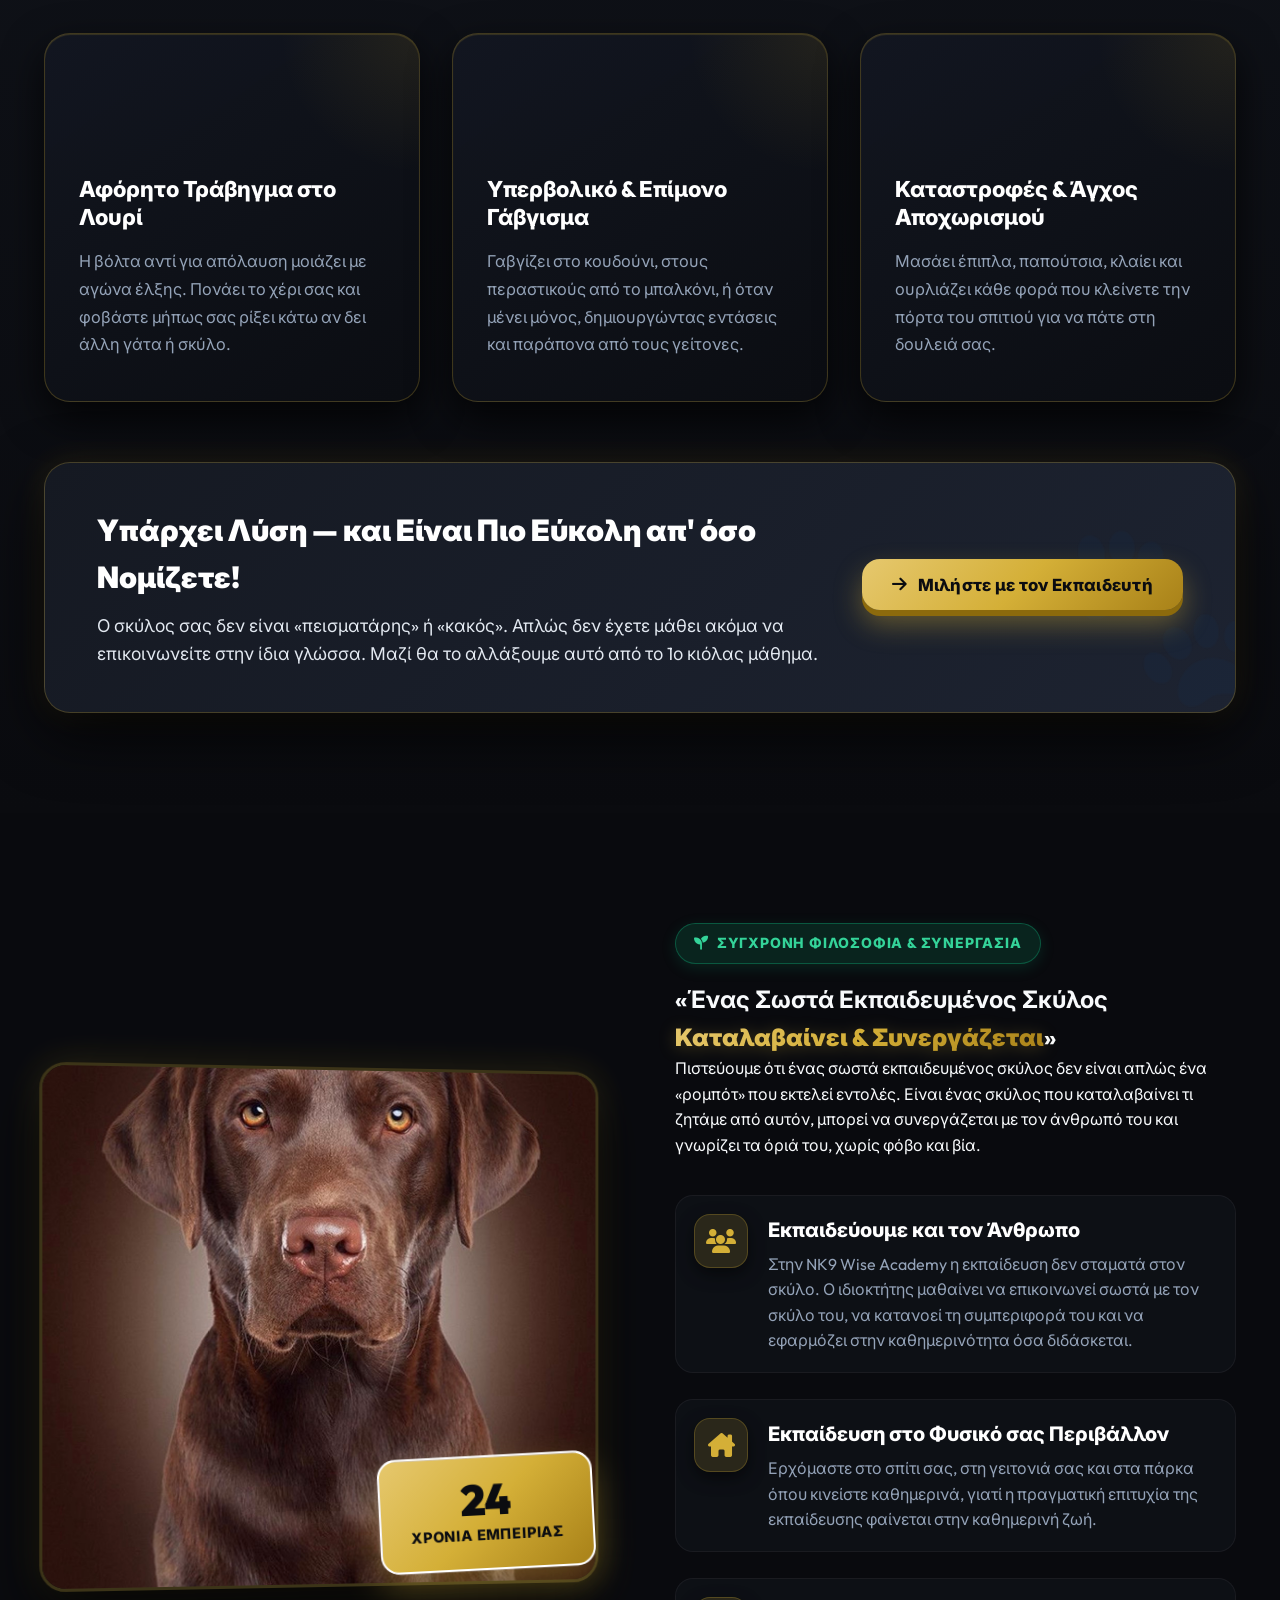
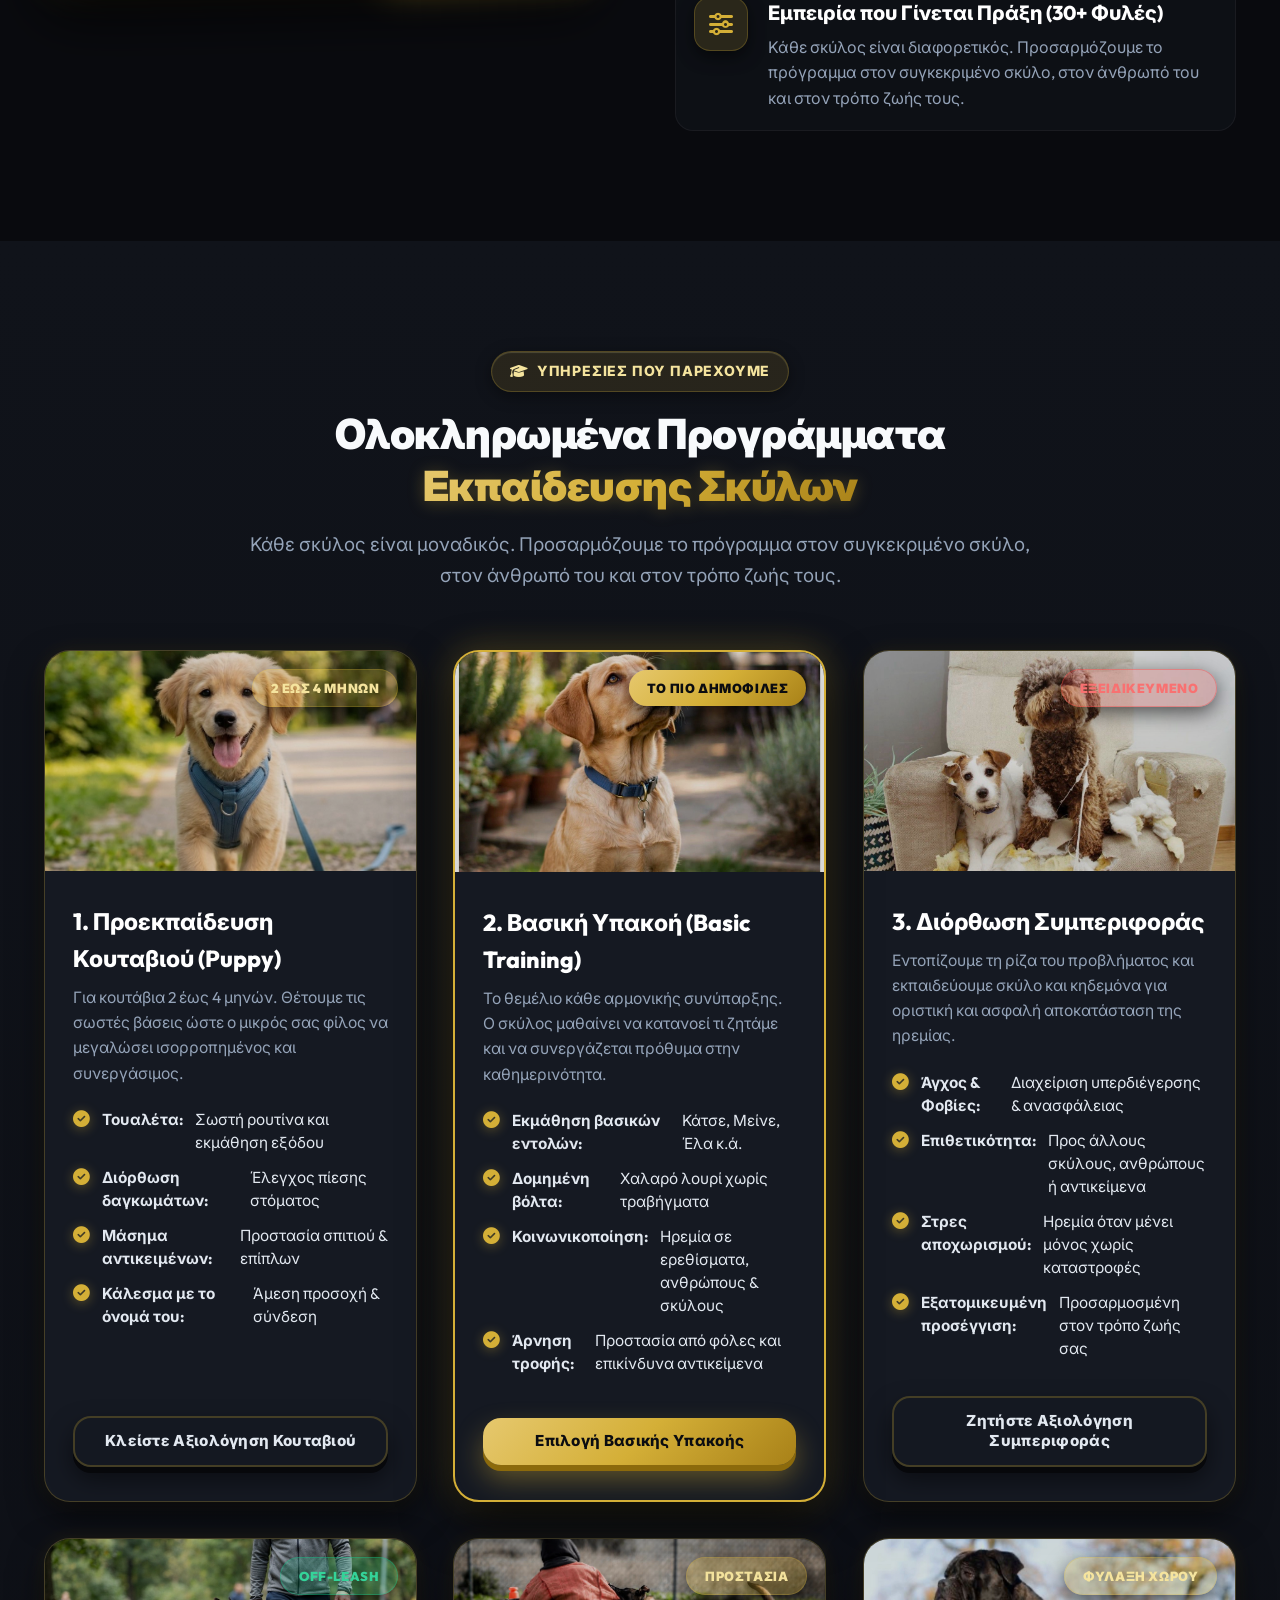
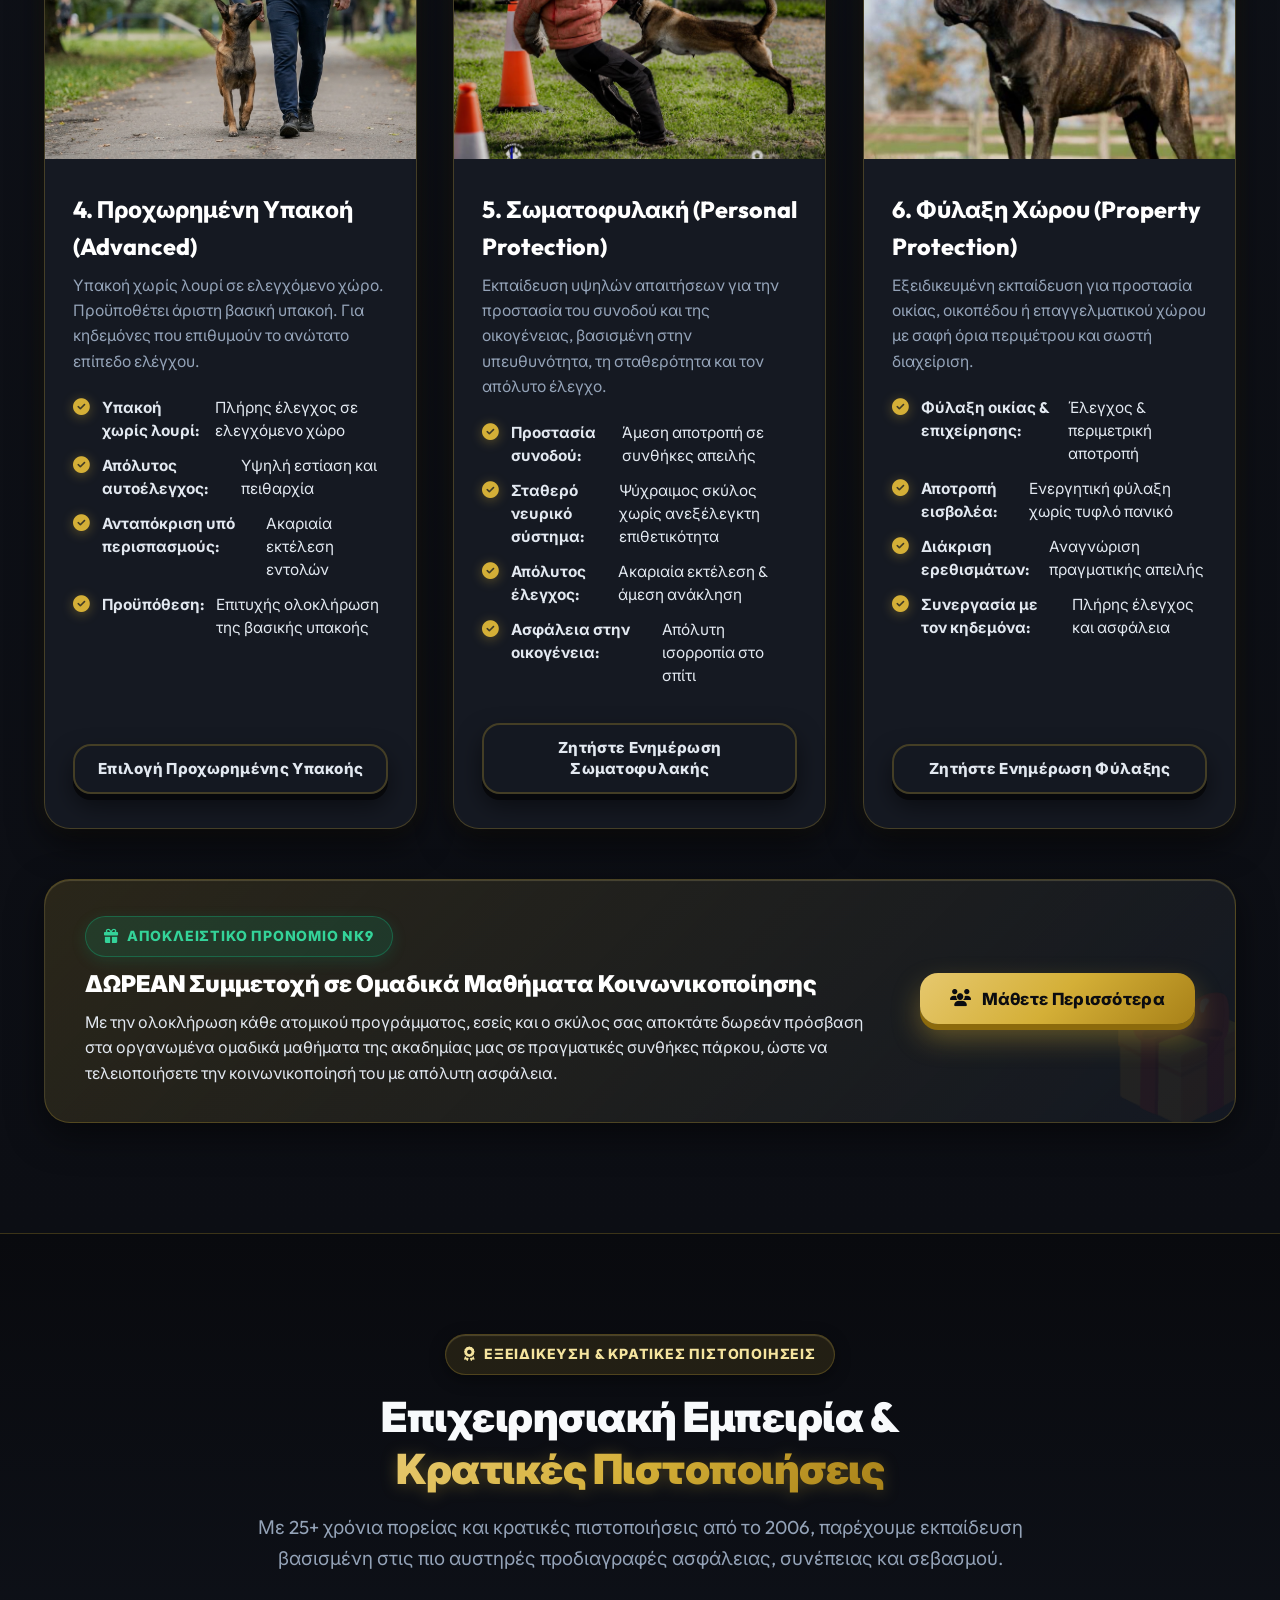
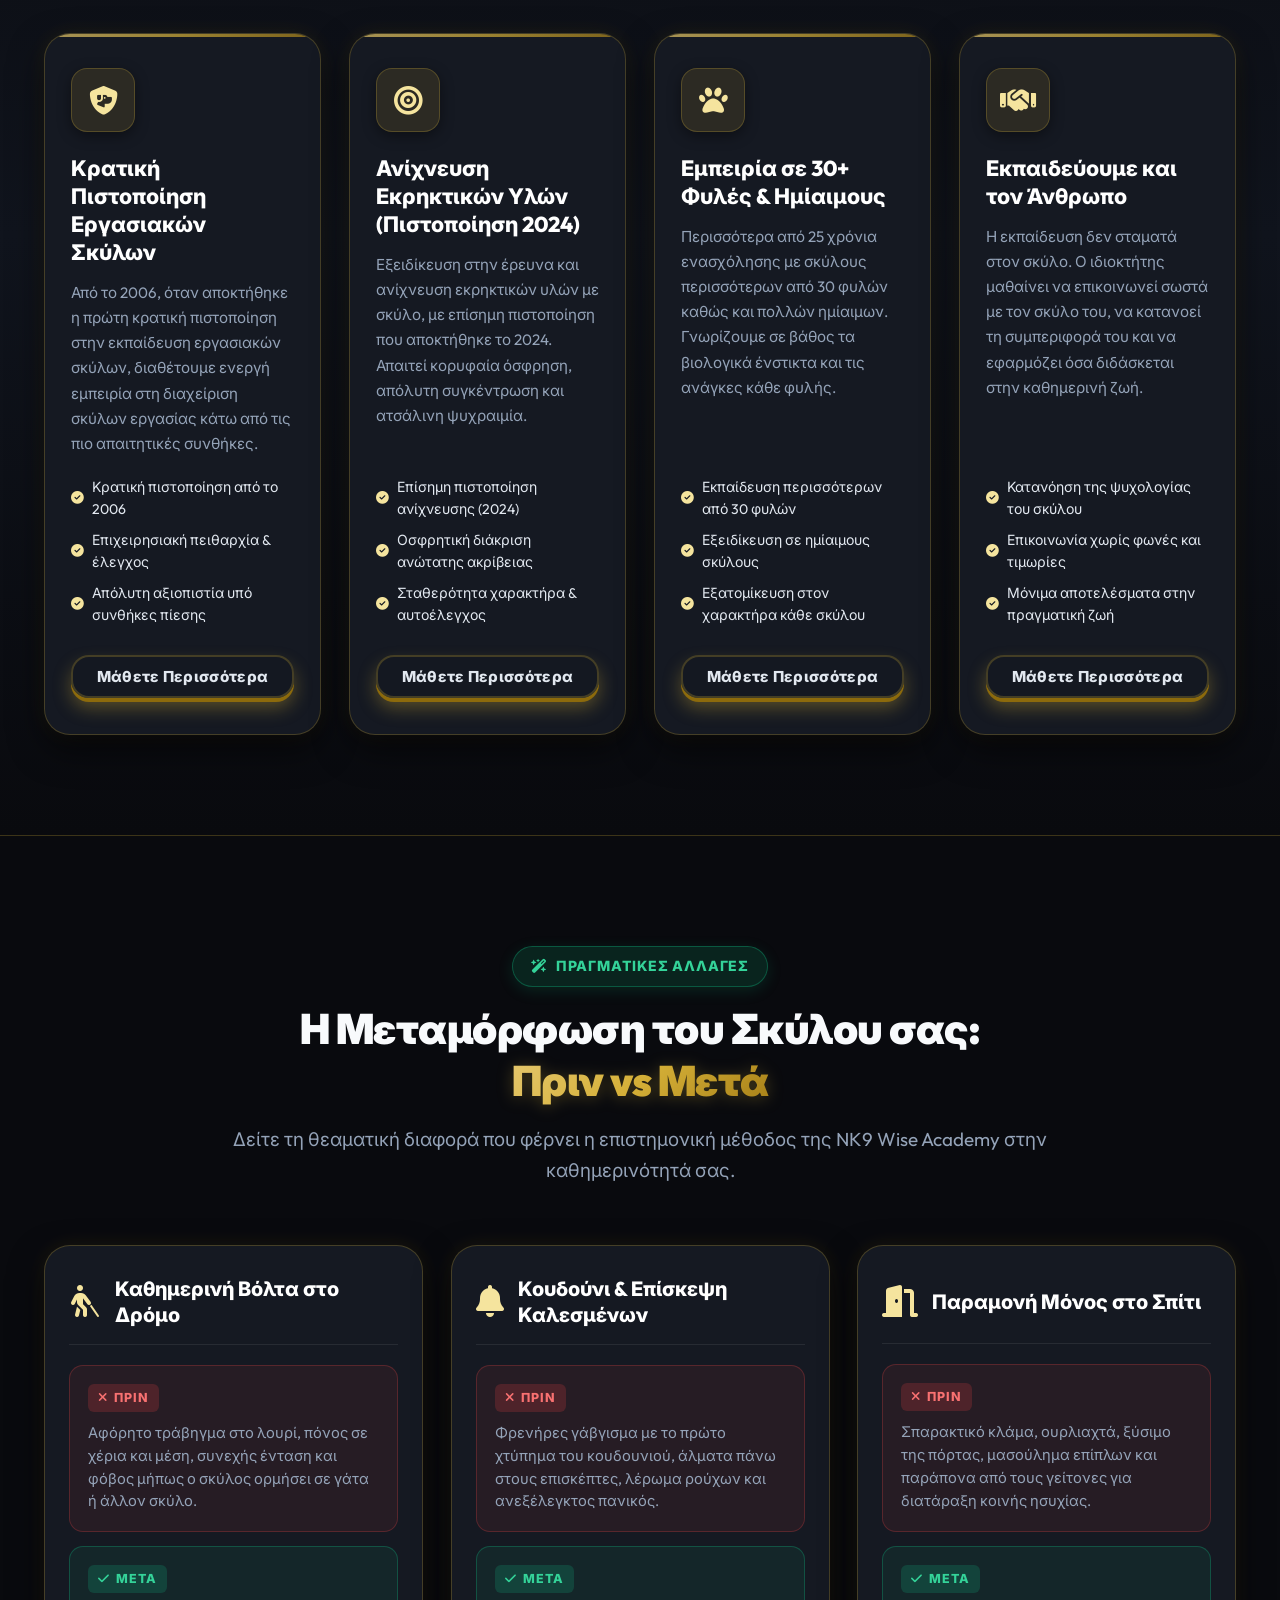
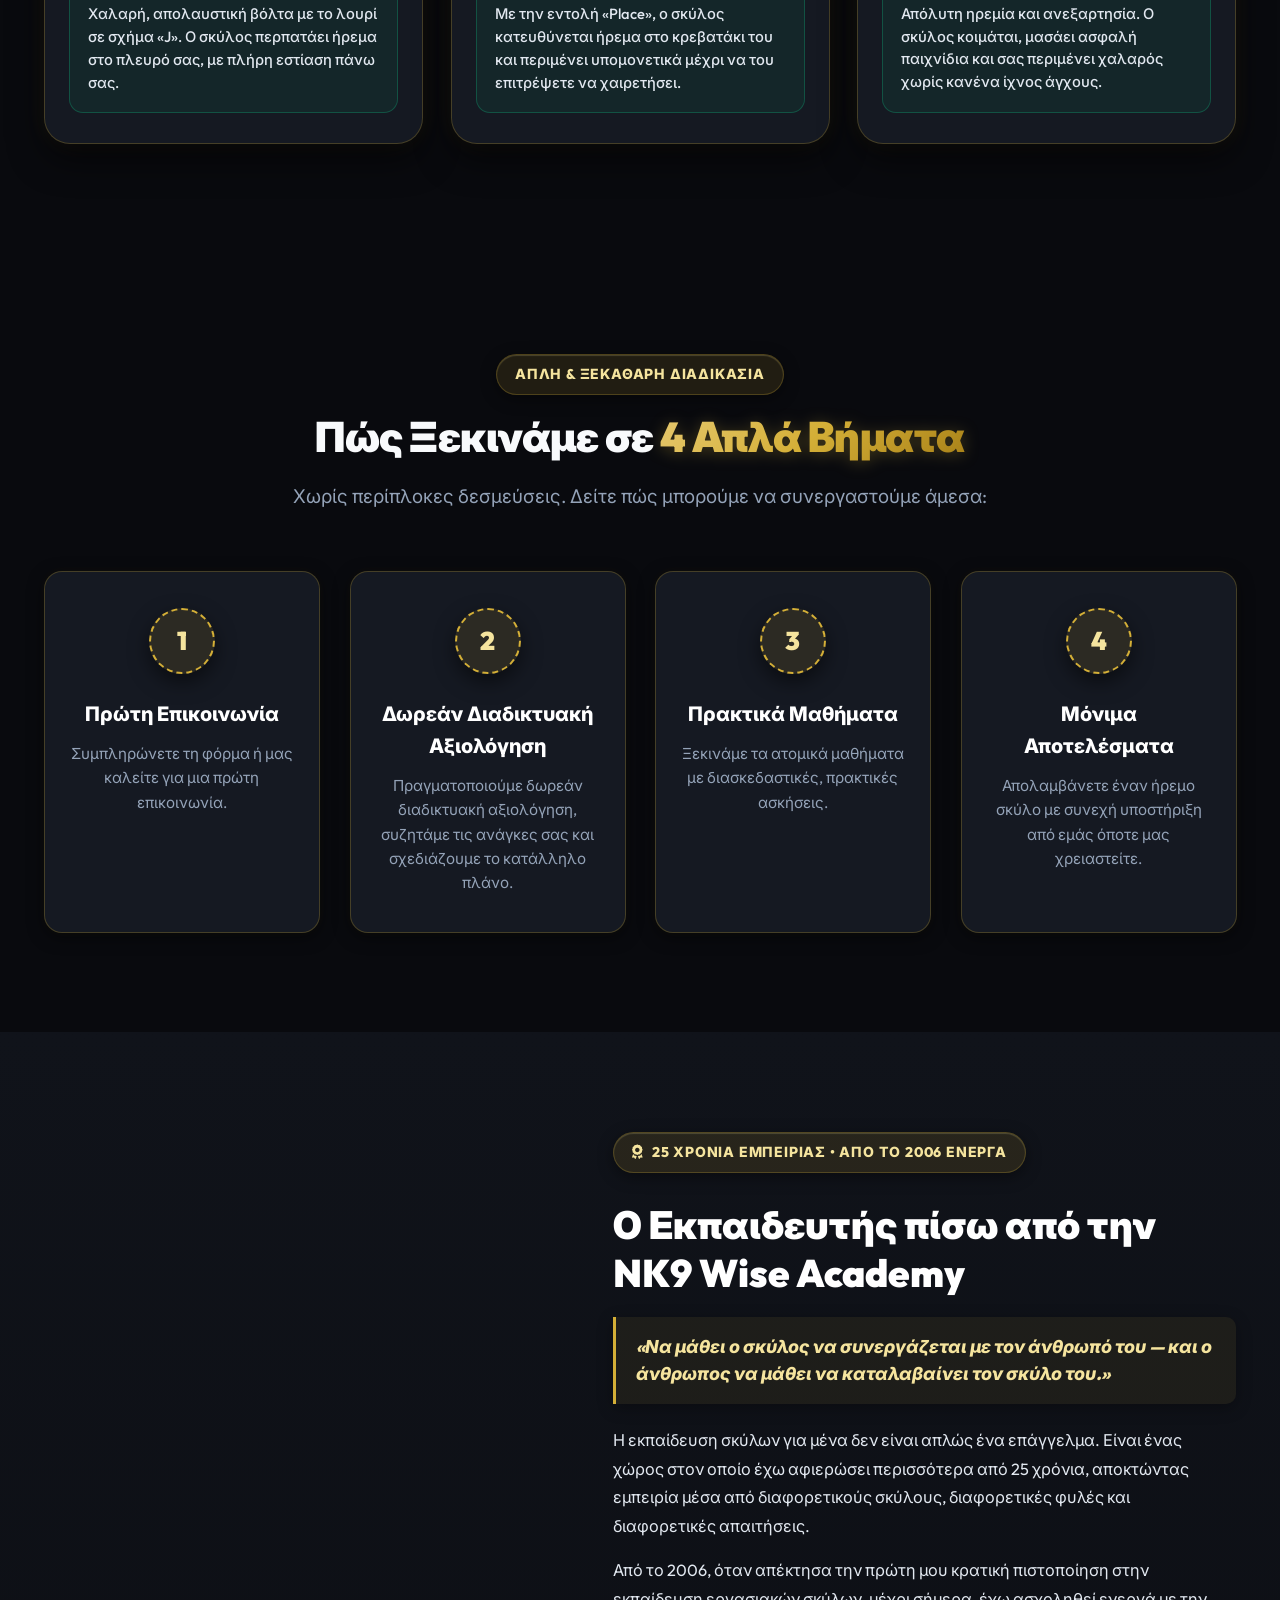
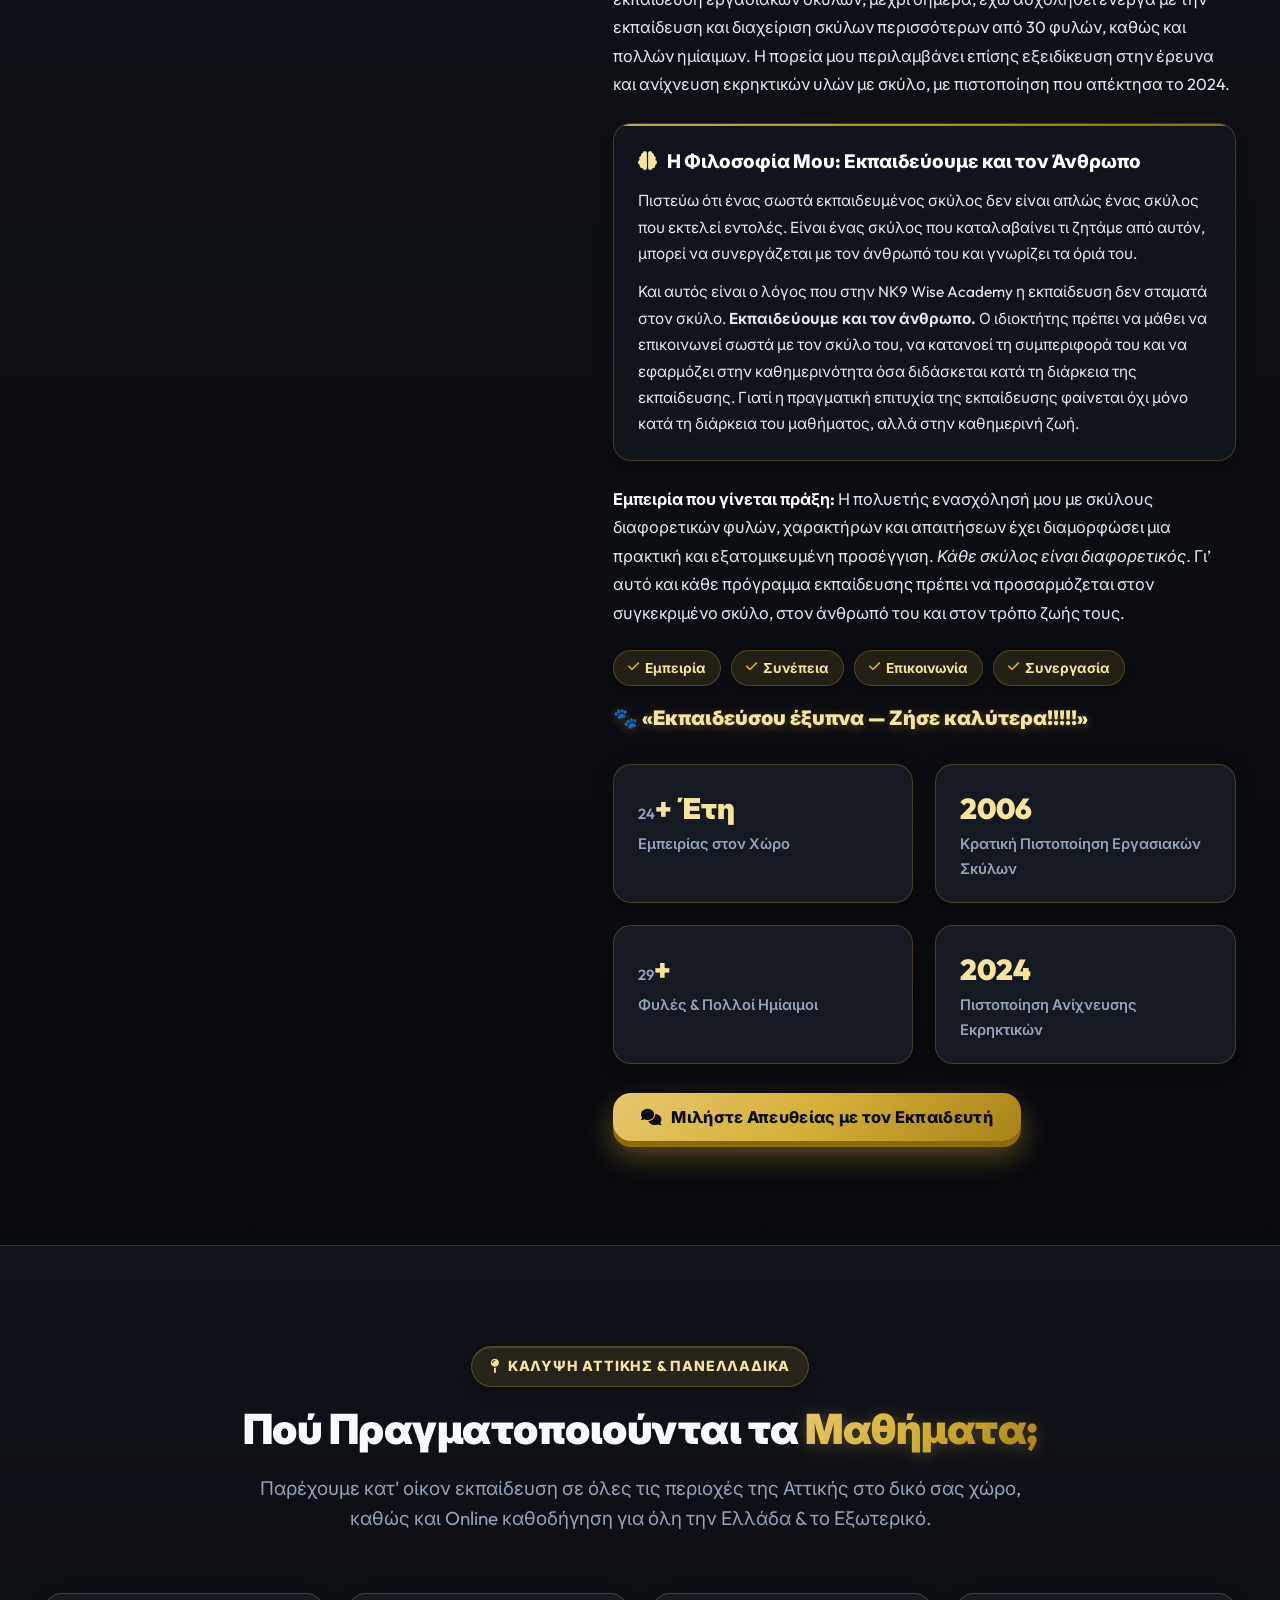
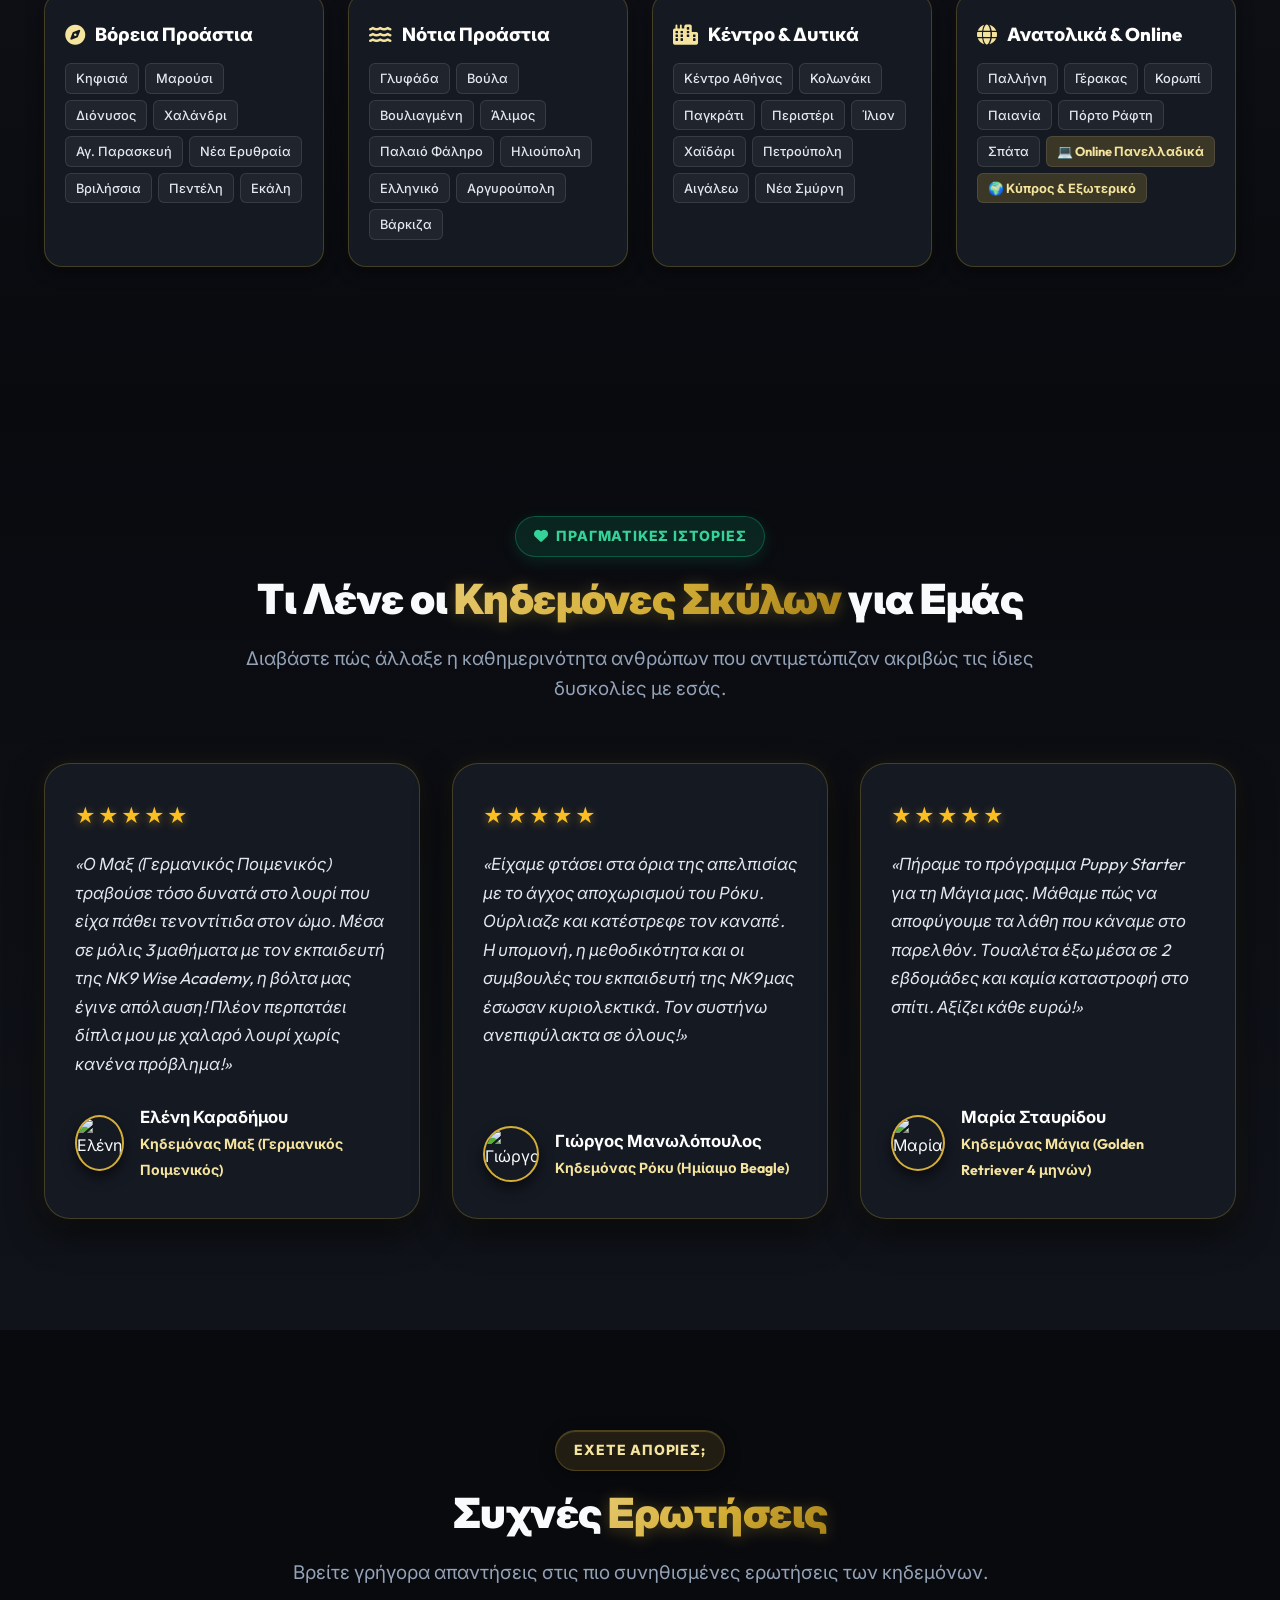
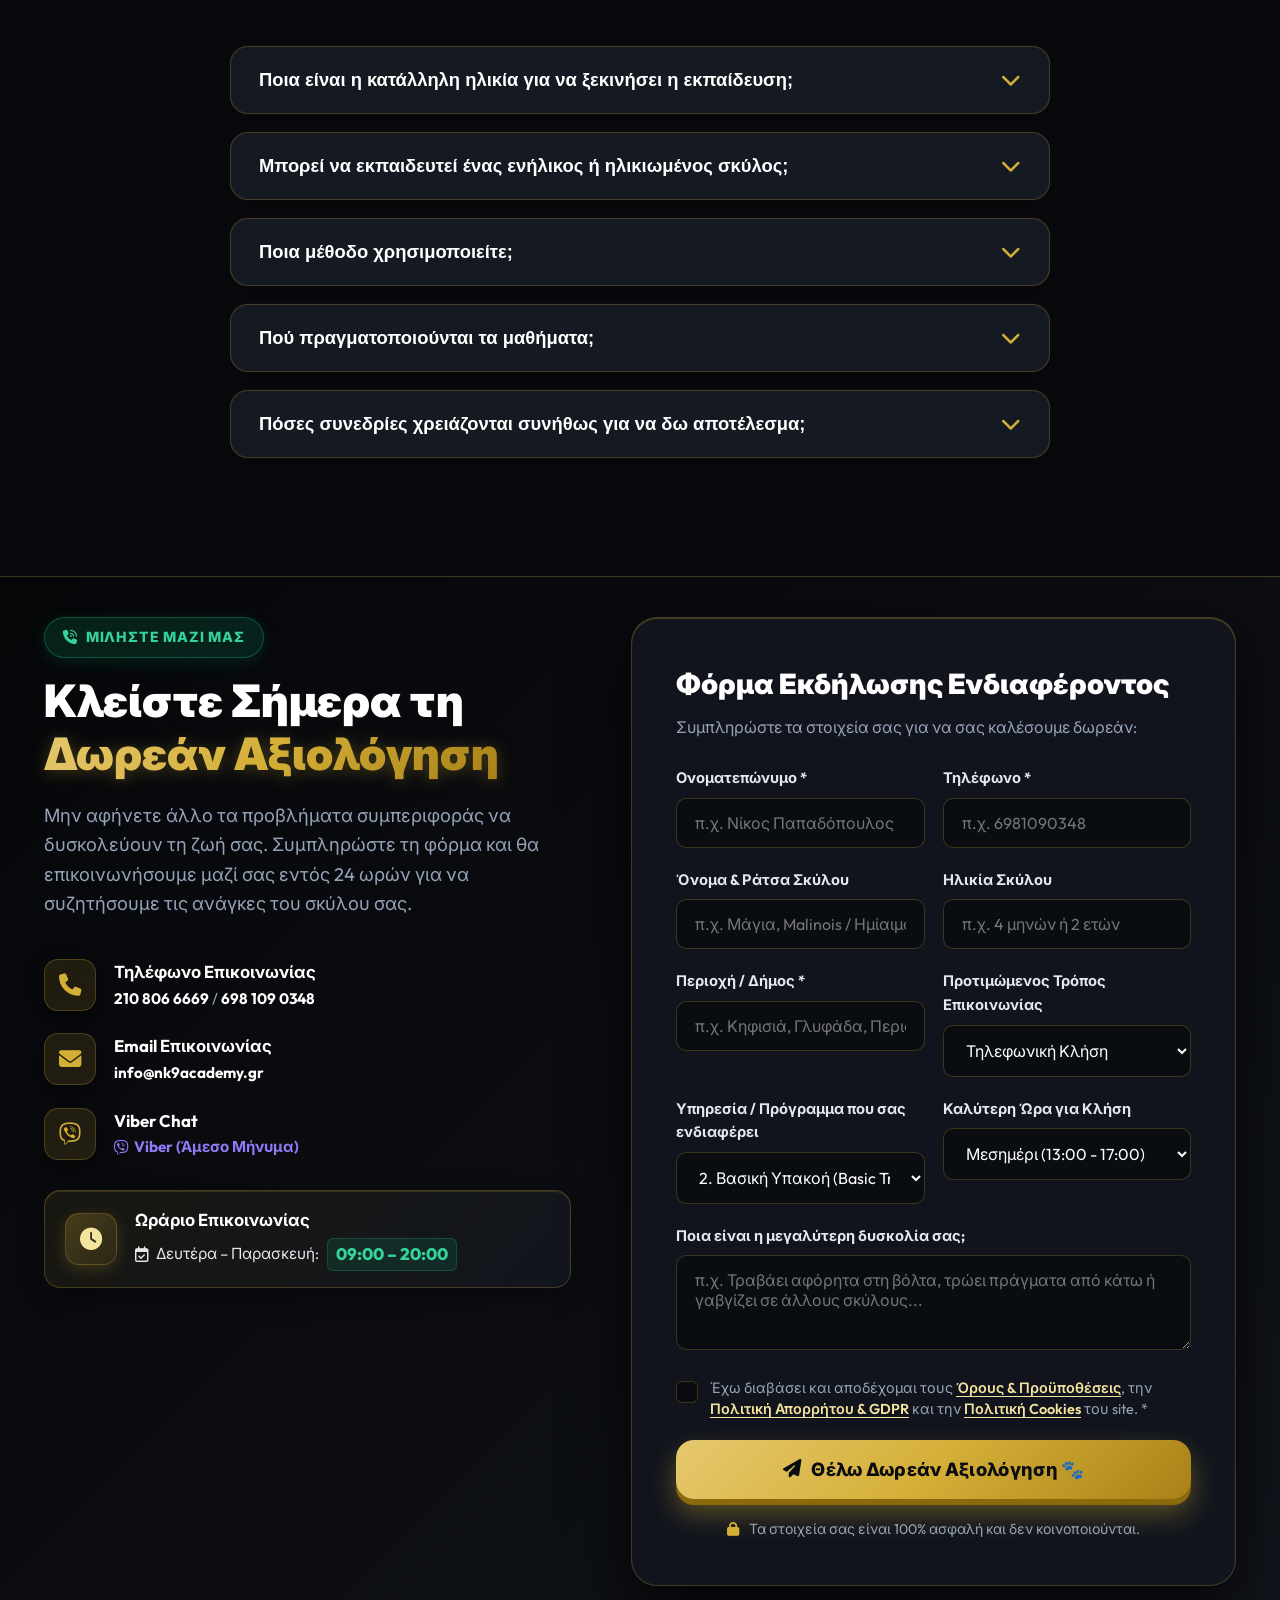
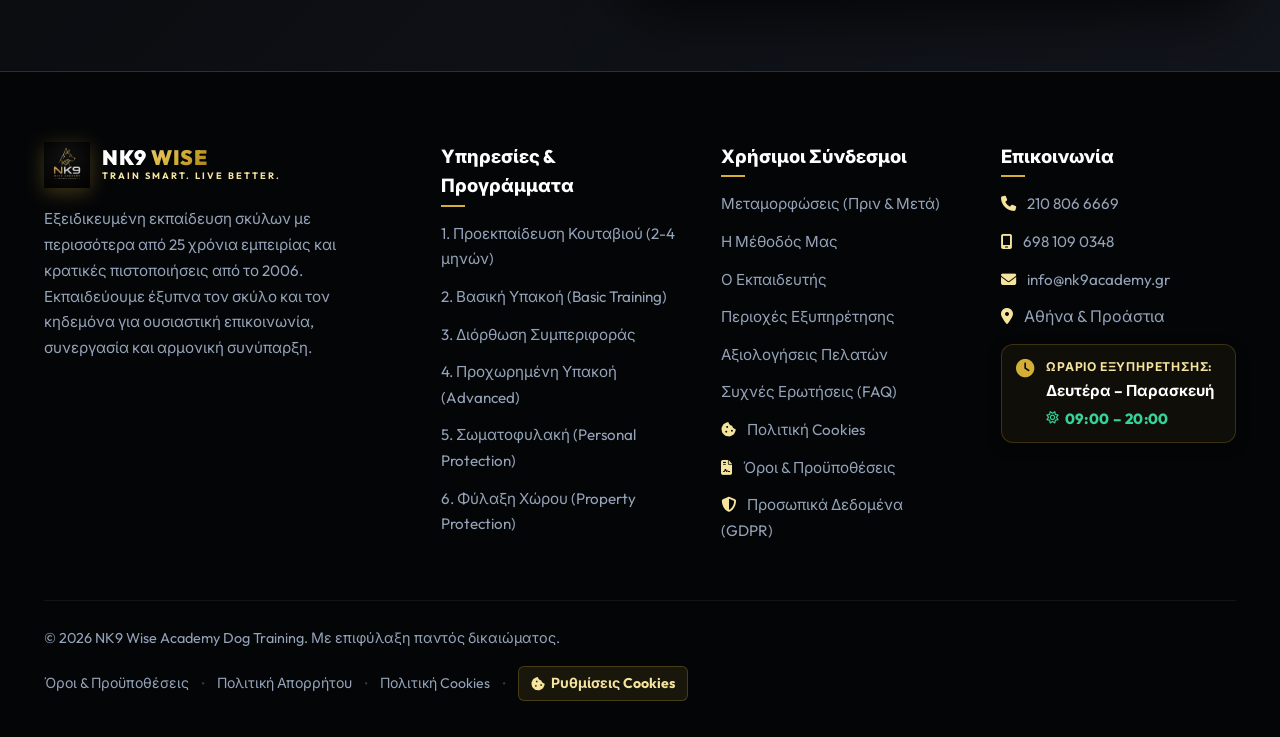
==== commit 5a6d8541: "Add files via upload" ====
--- a/index.html
+++ b/index.html
@@ -1059,14 +1059,6 @@
               </div>
             </div>
 
-            <div class="contact-item">
-              <div class="contact-item-icon"><i class="fa-solid fa-map-location-dot"></i></div>
-              <div class="contact-item-text">
-                <strong>Περιοχές Εξυπηρέτησης</strong>
-                <span>Όλη η Αττική (Κατ' οίκον) &amp; Online Συνεδρίες πανελλαδικά</span>
-              </div>
-            </div>
-
             <div class="contact-item contact-item-schedule">
               <div class="contact-item-icon"><i class="fa-solid fa-clock"></i></div>
               <div class="contact-item-text">
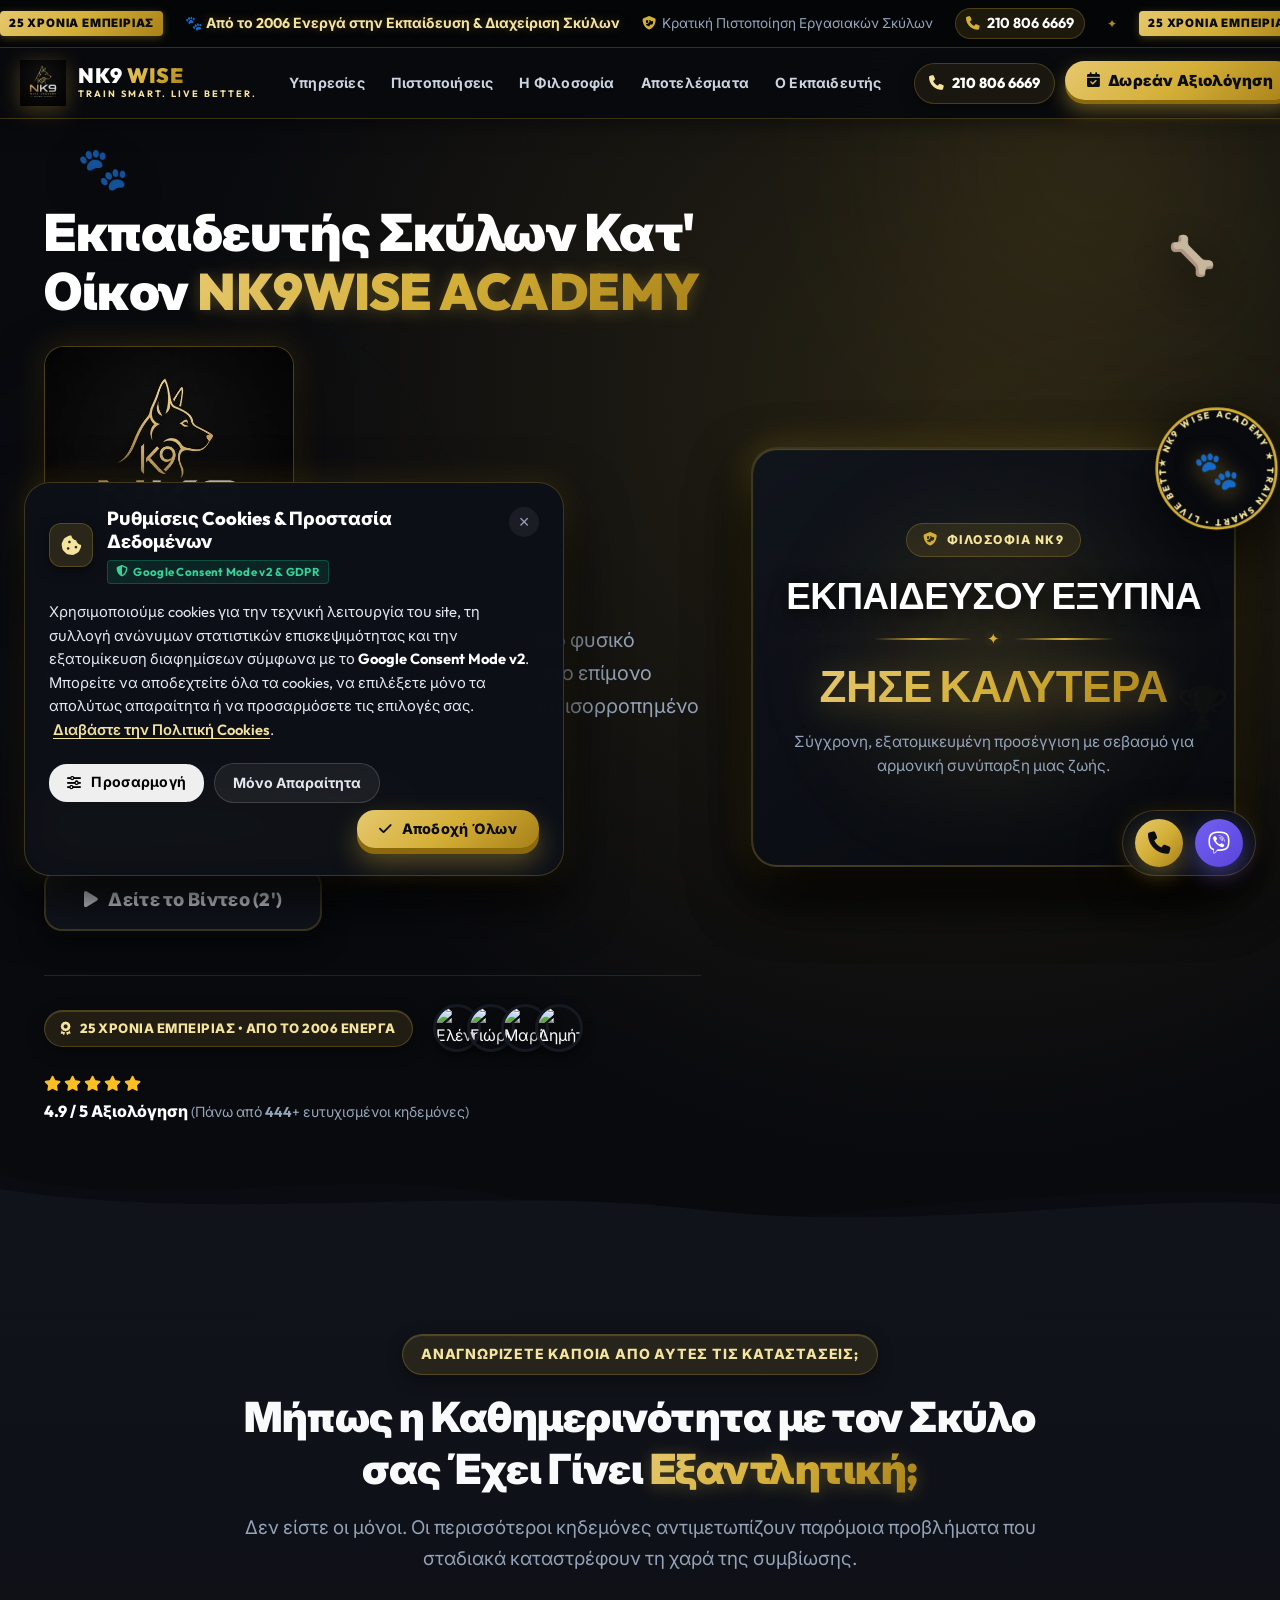
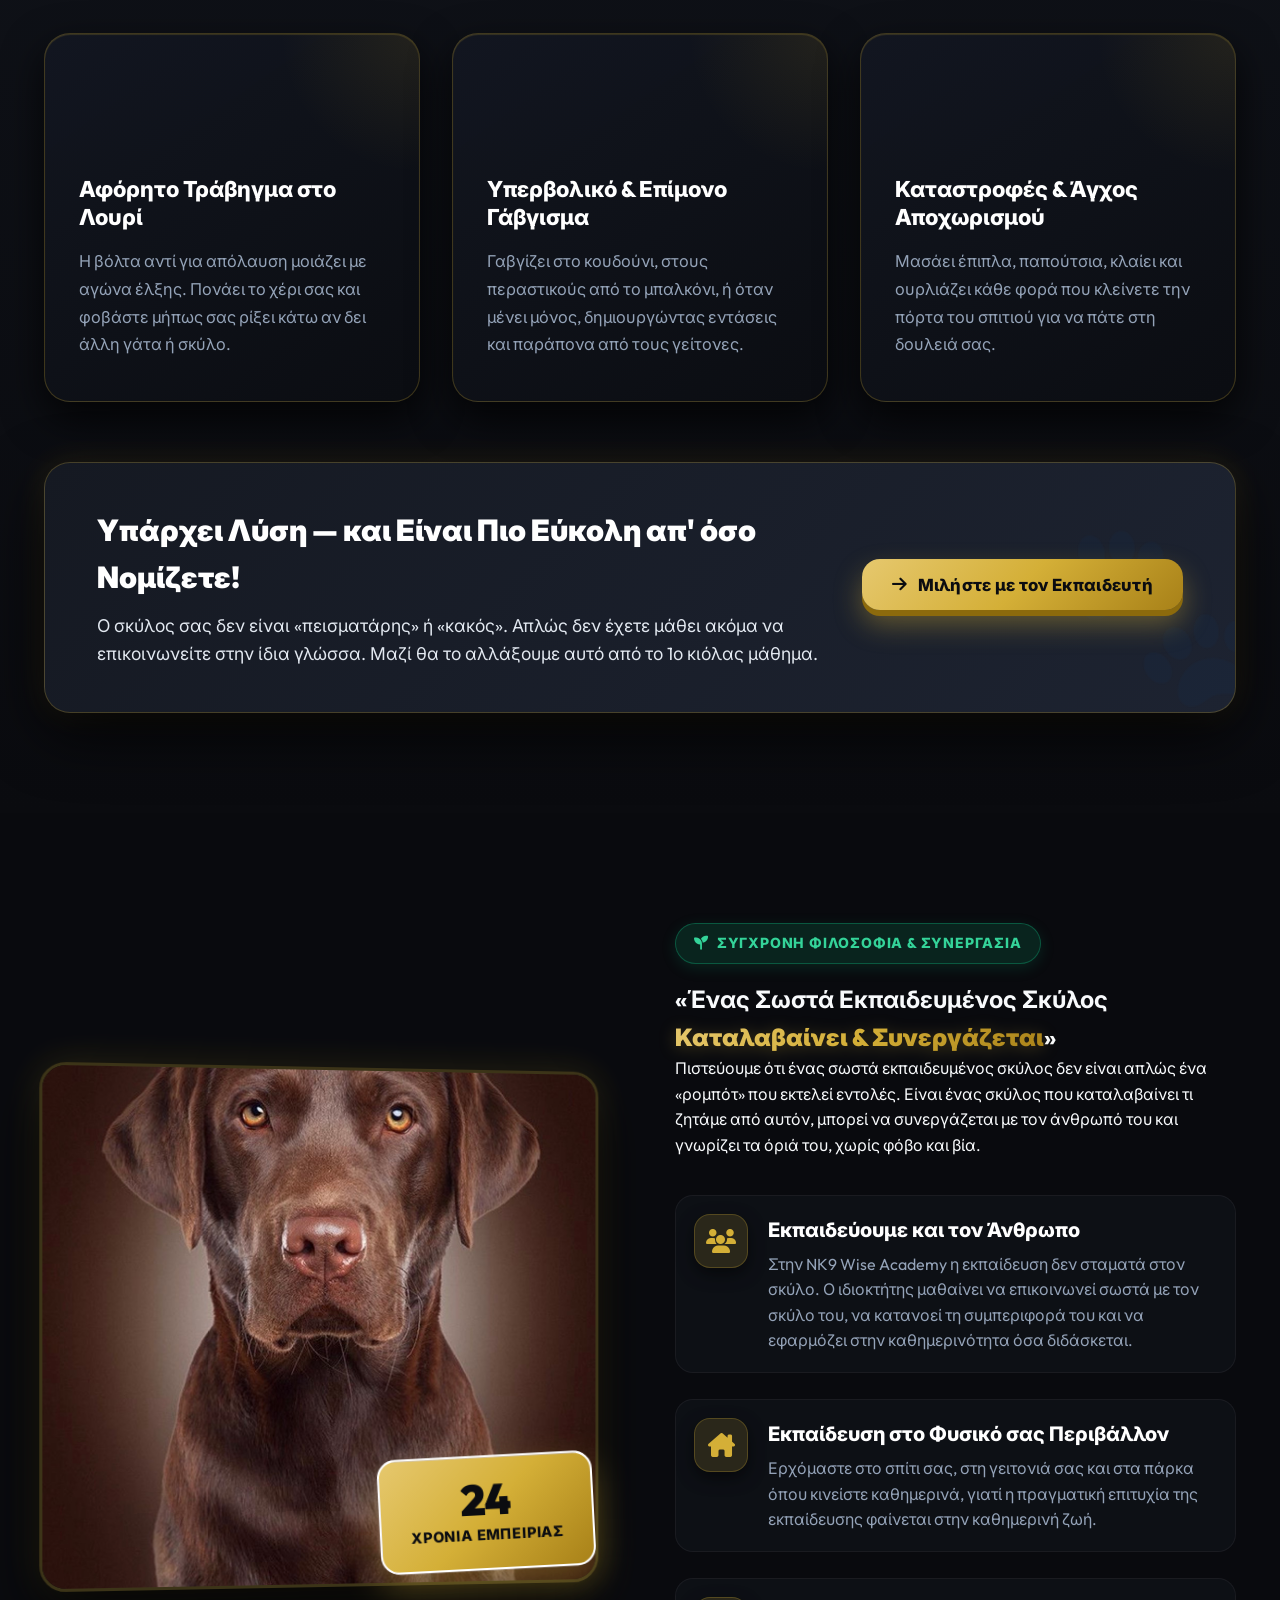
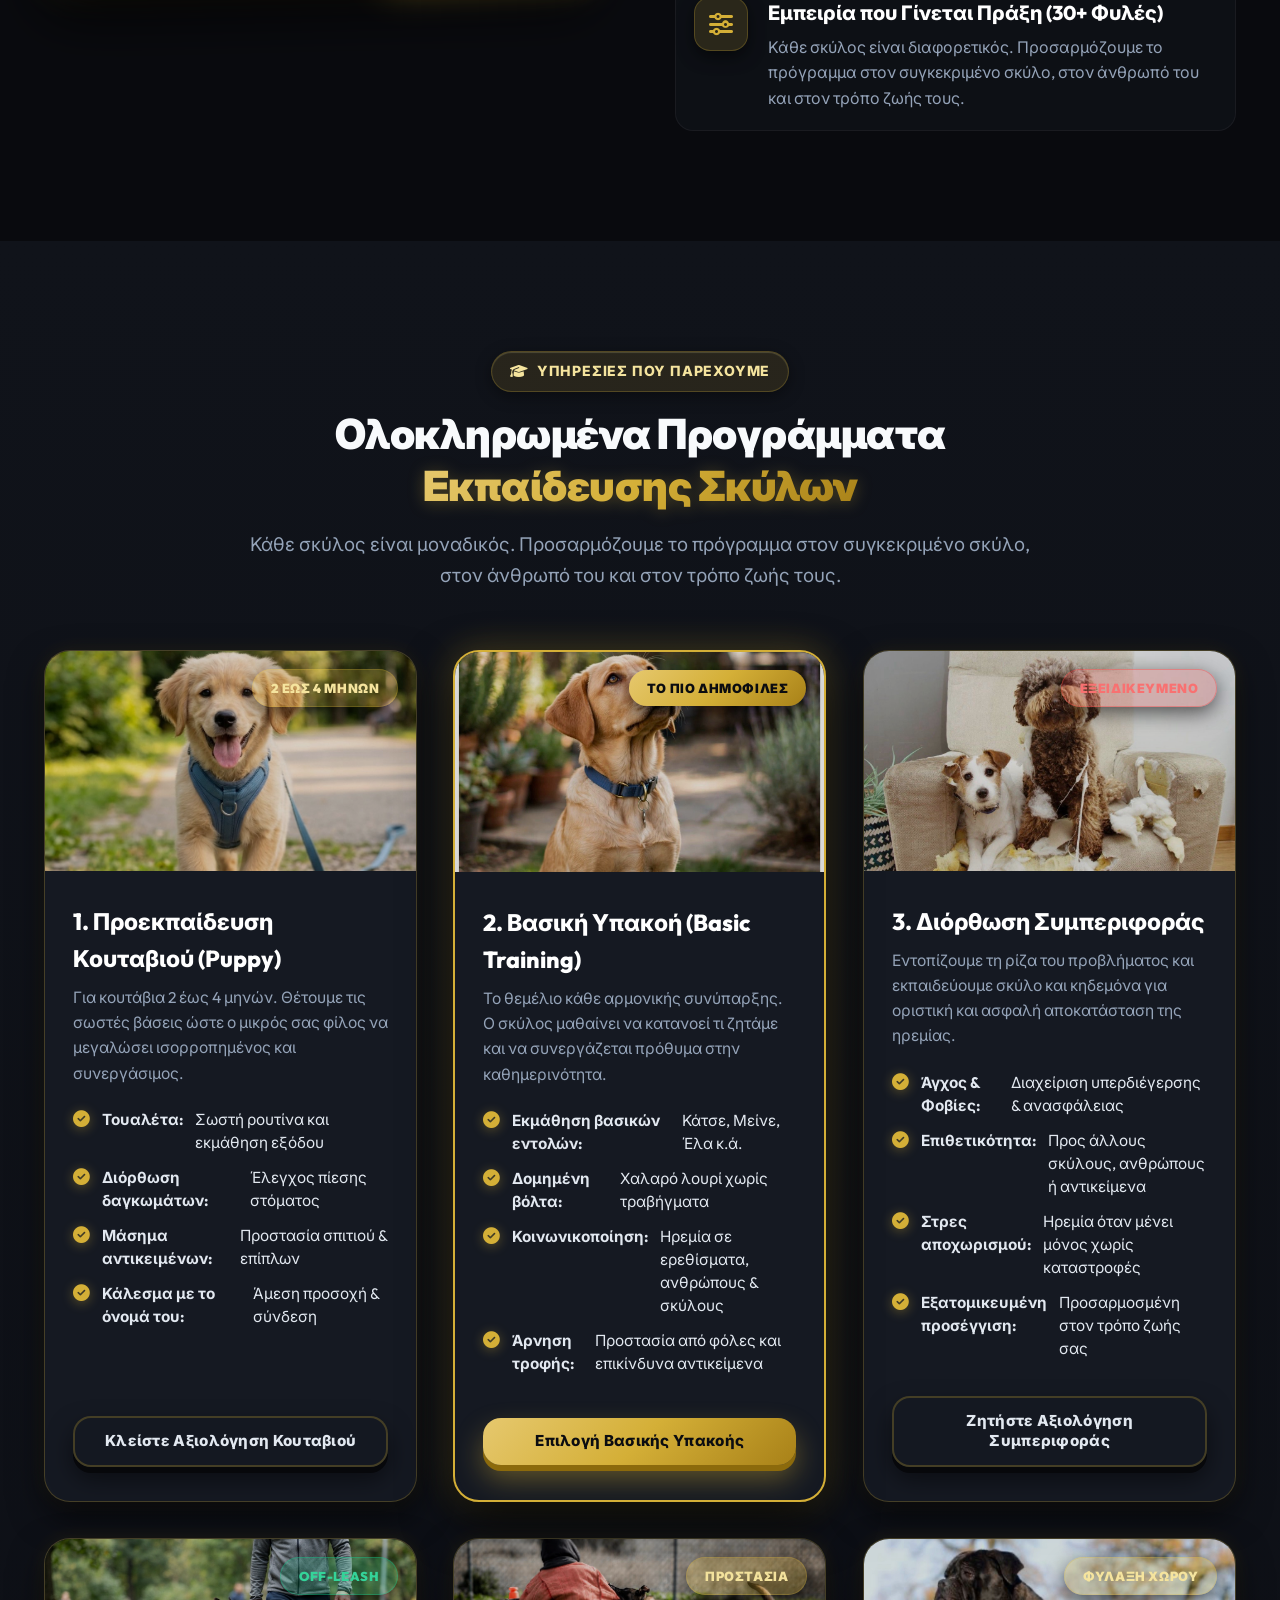
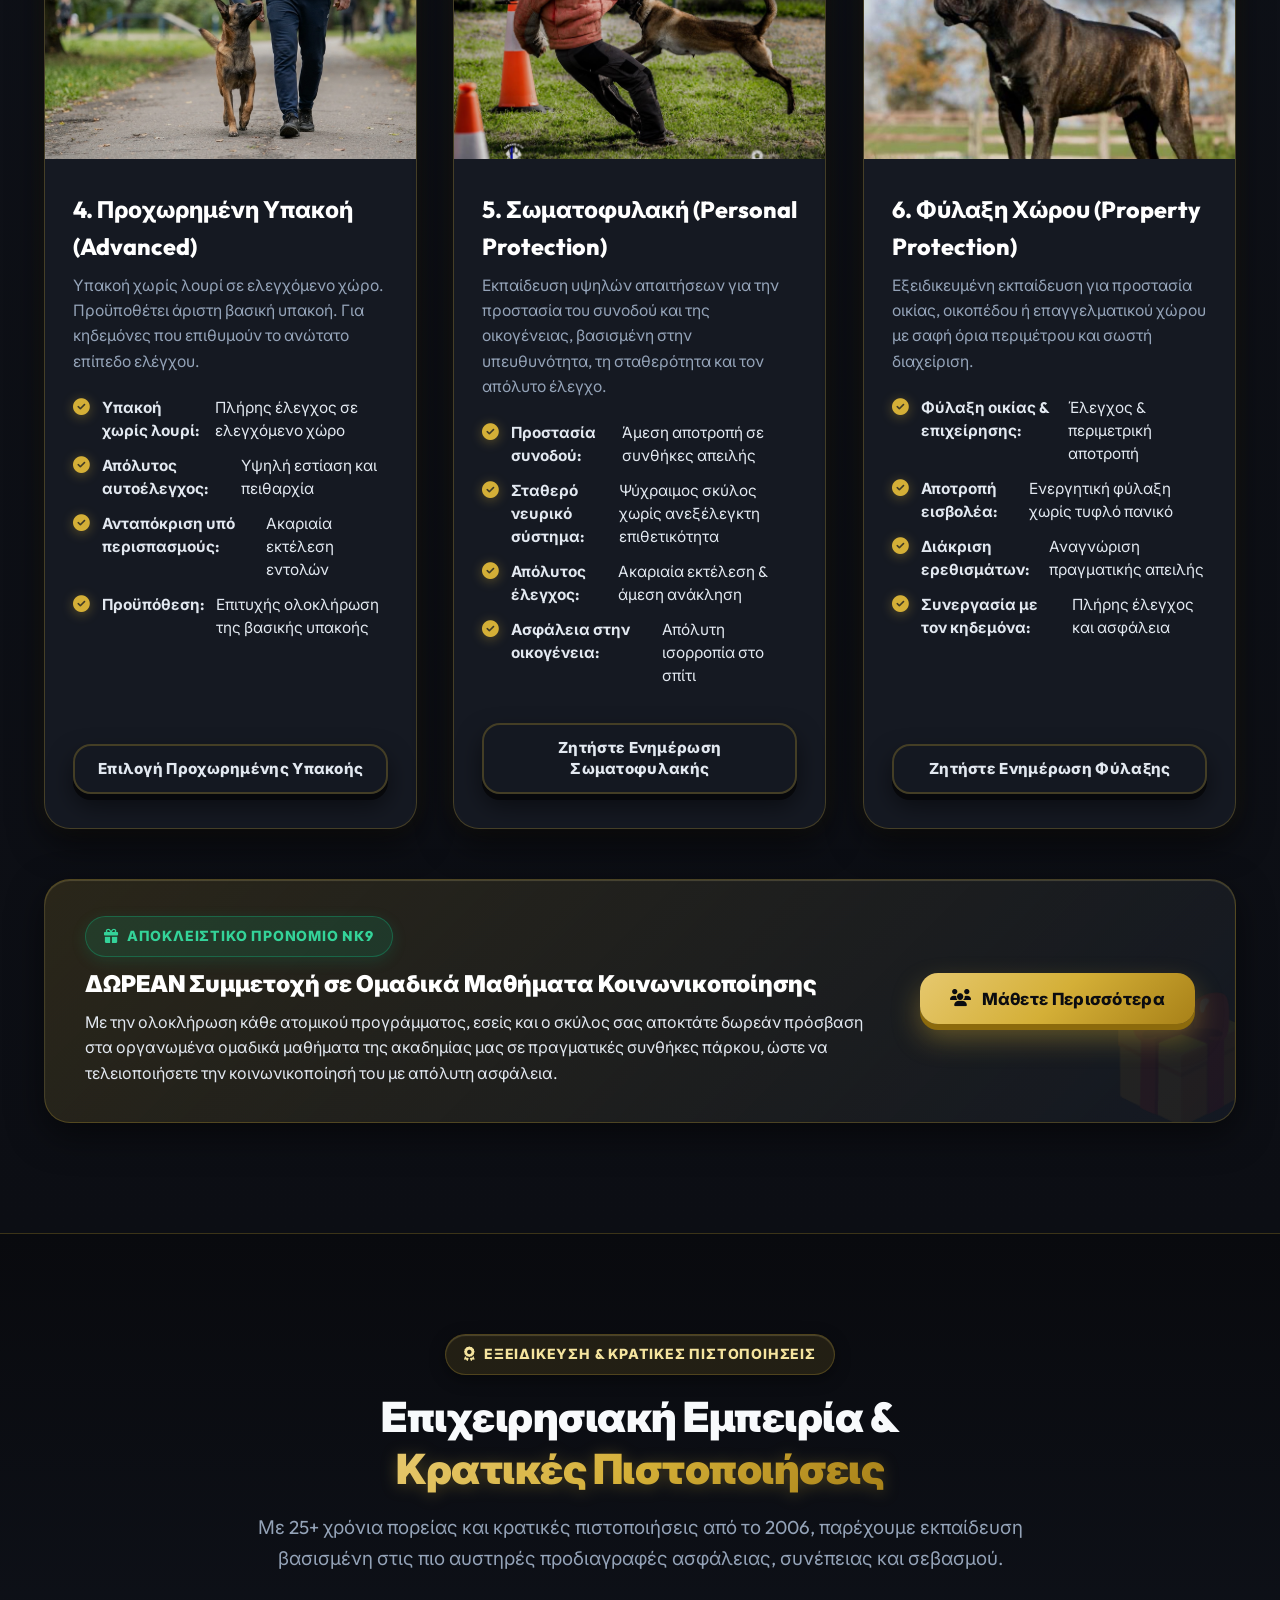
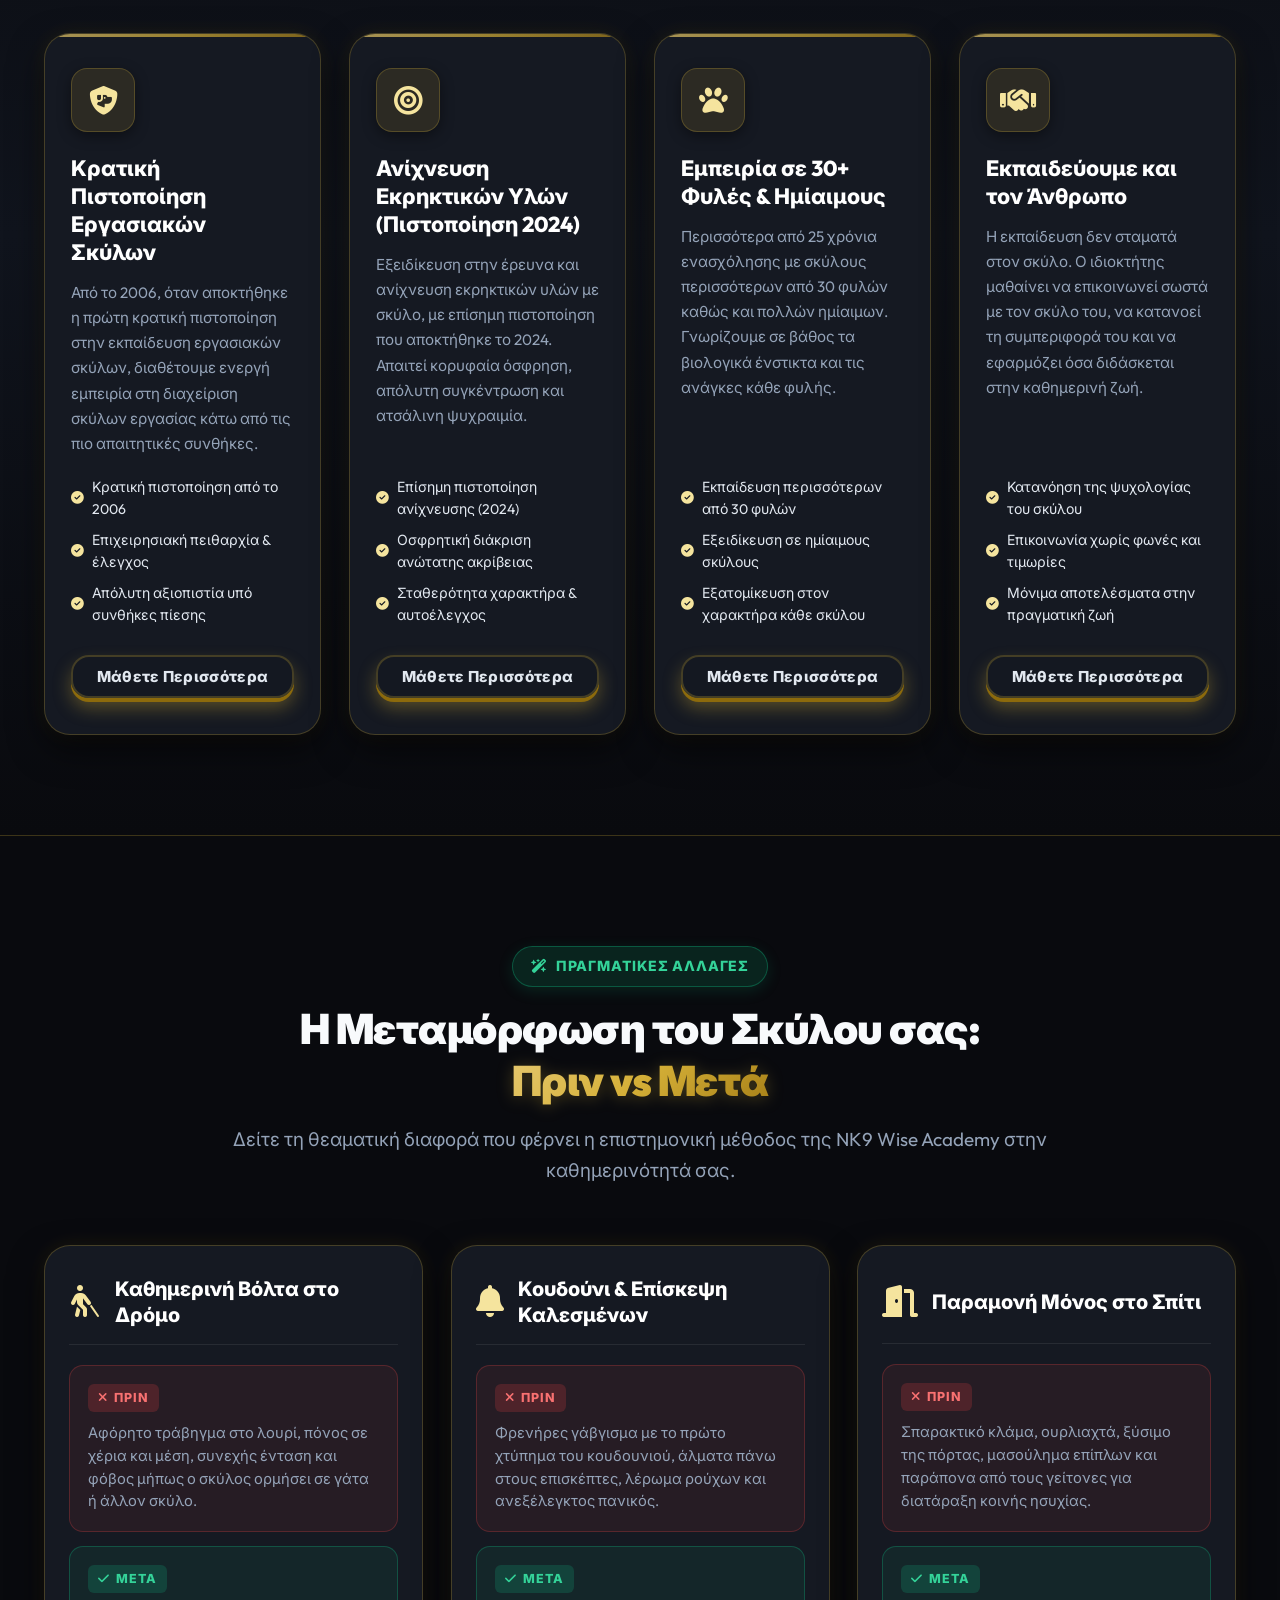
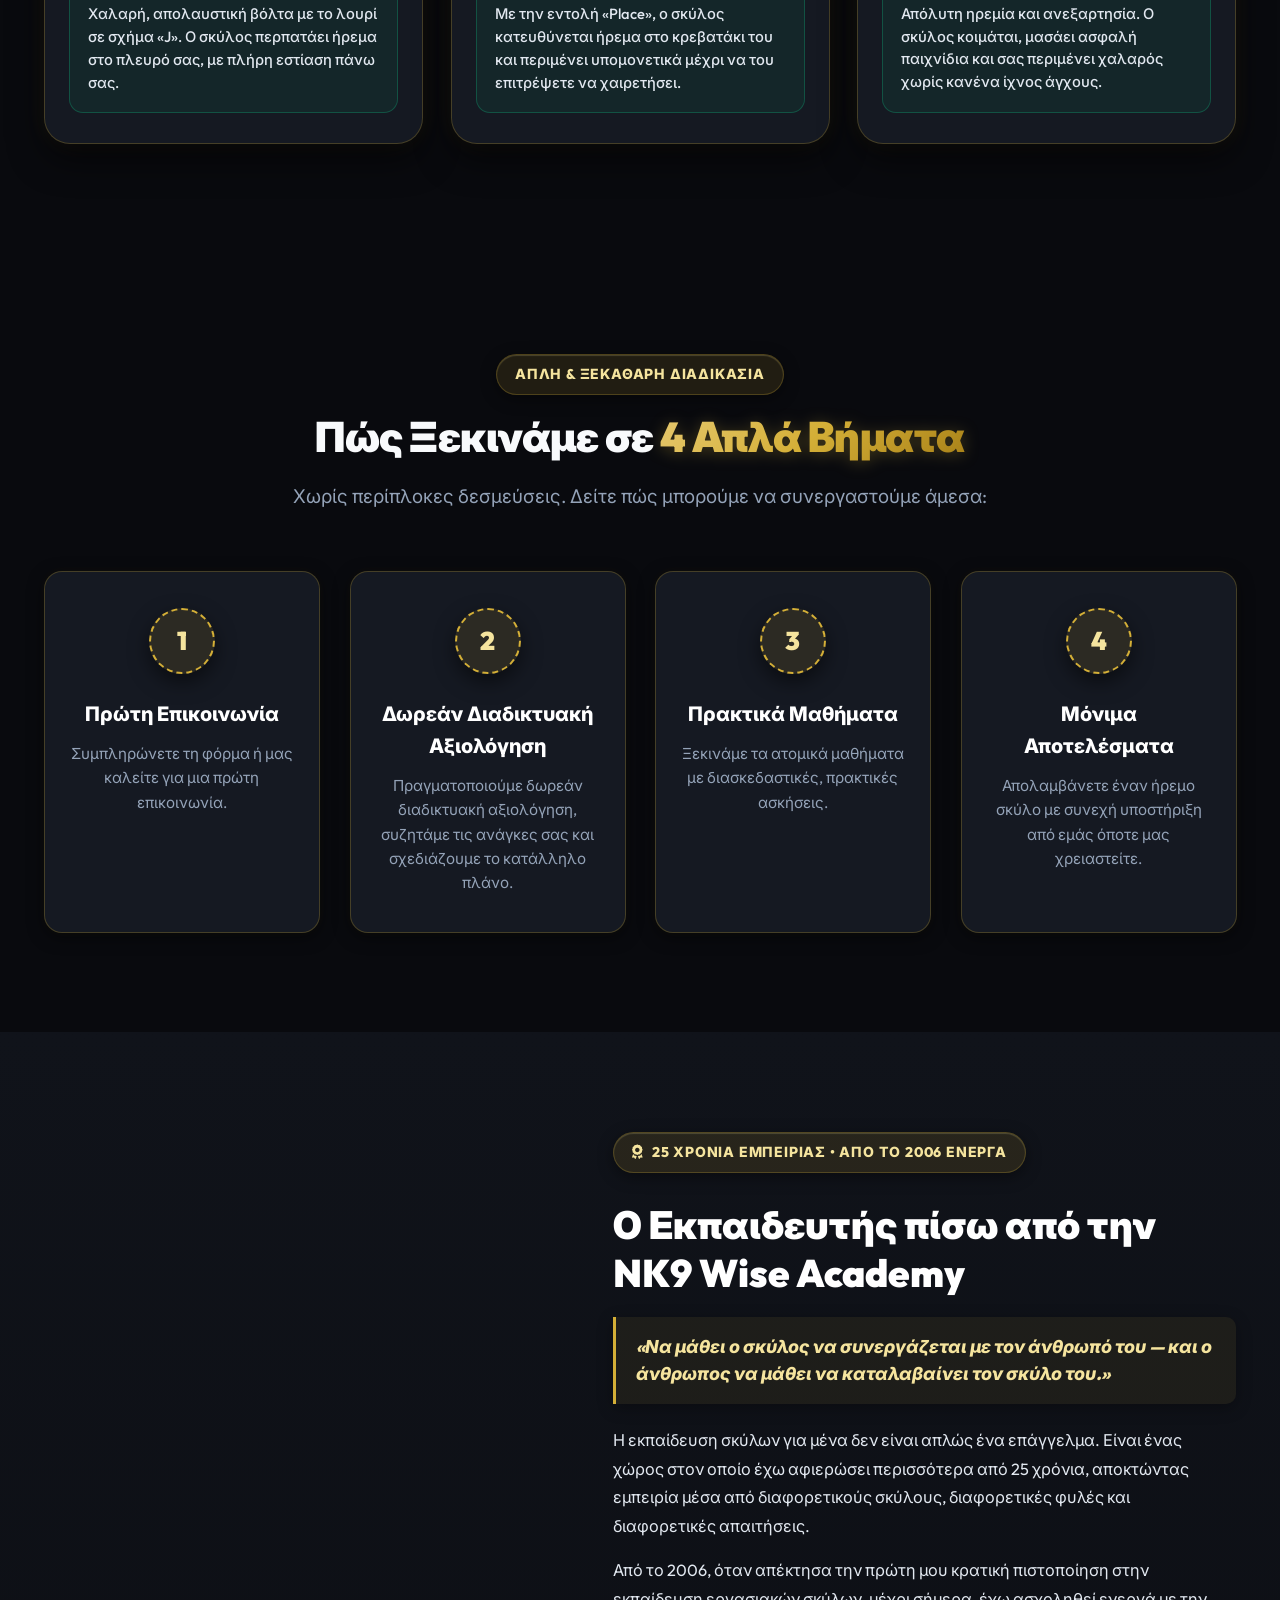
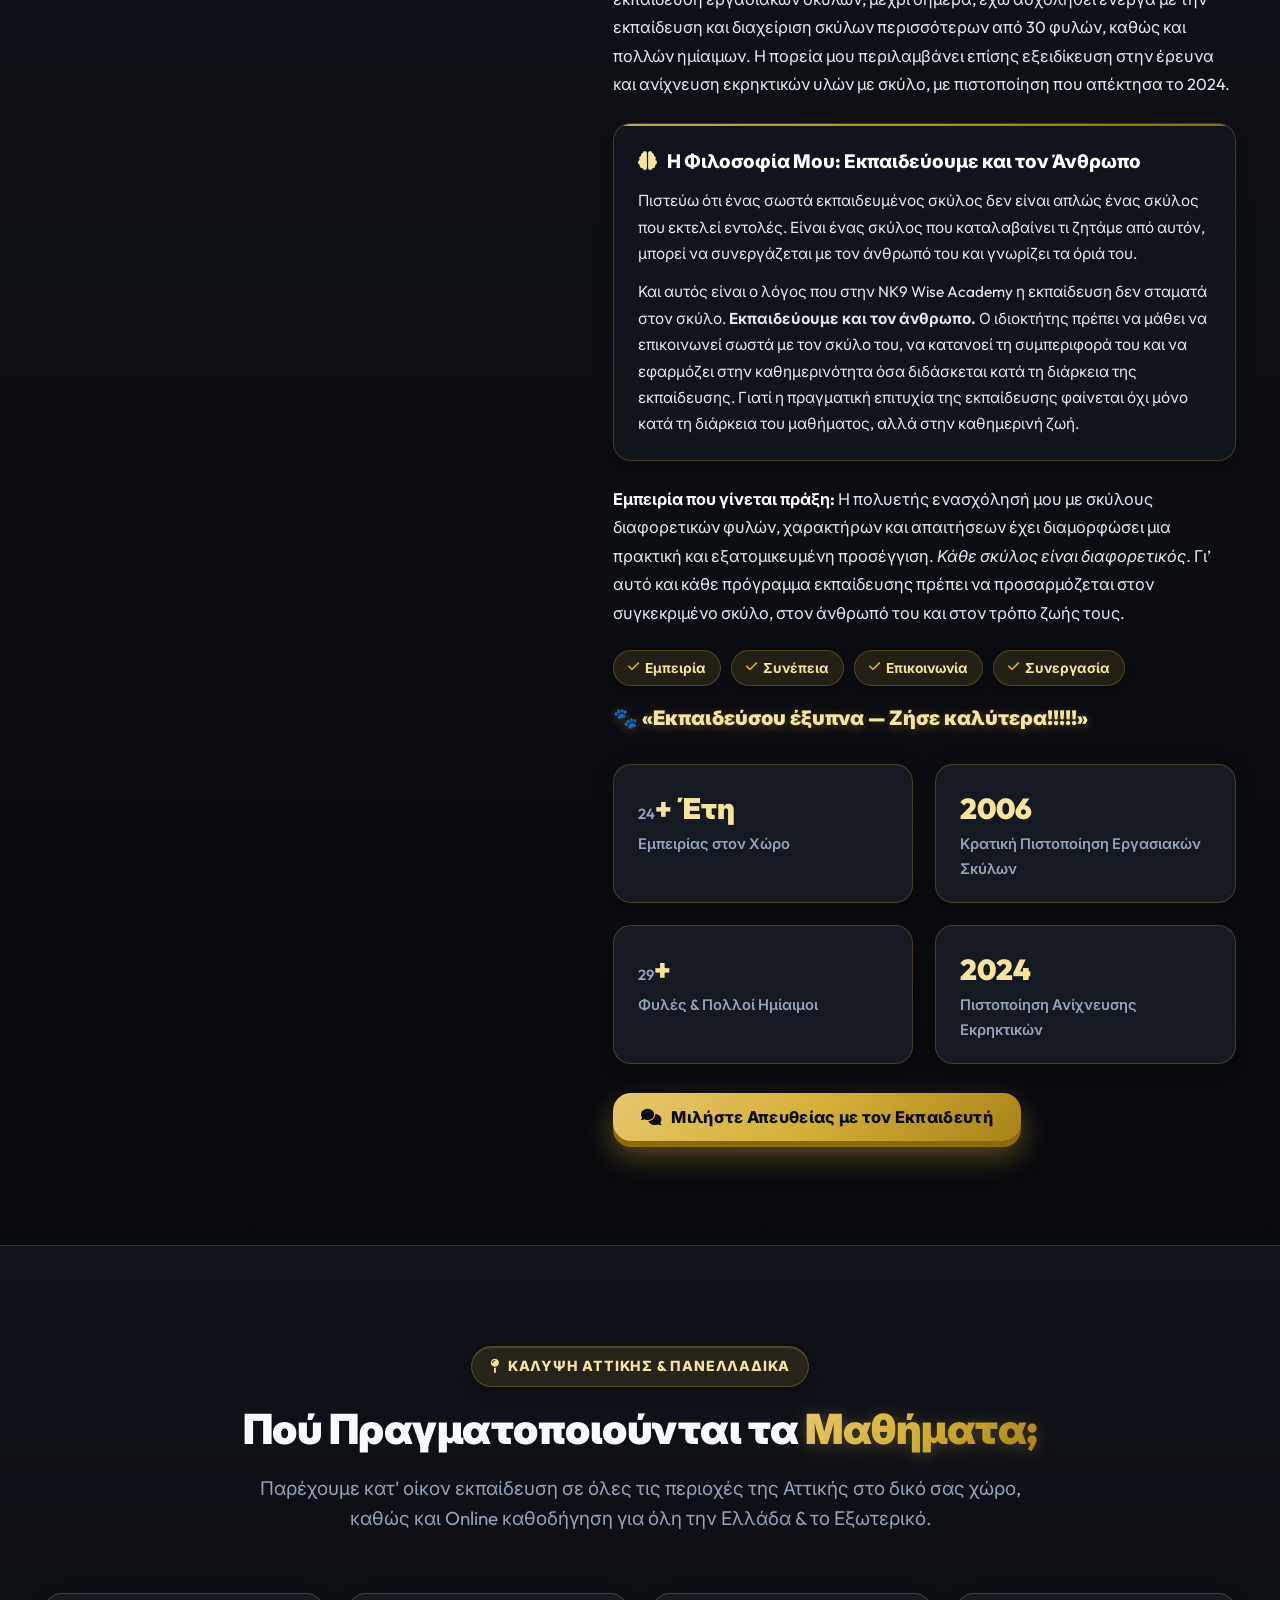
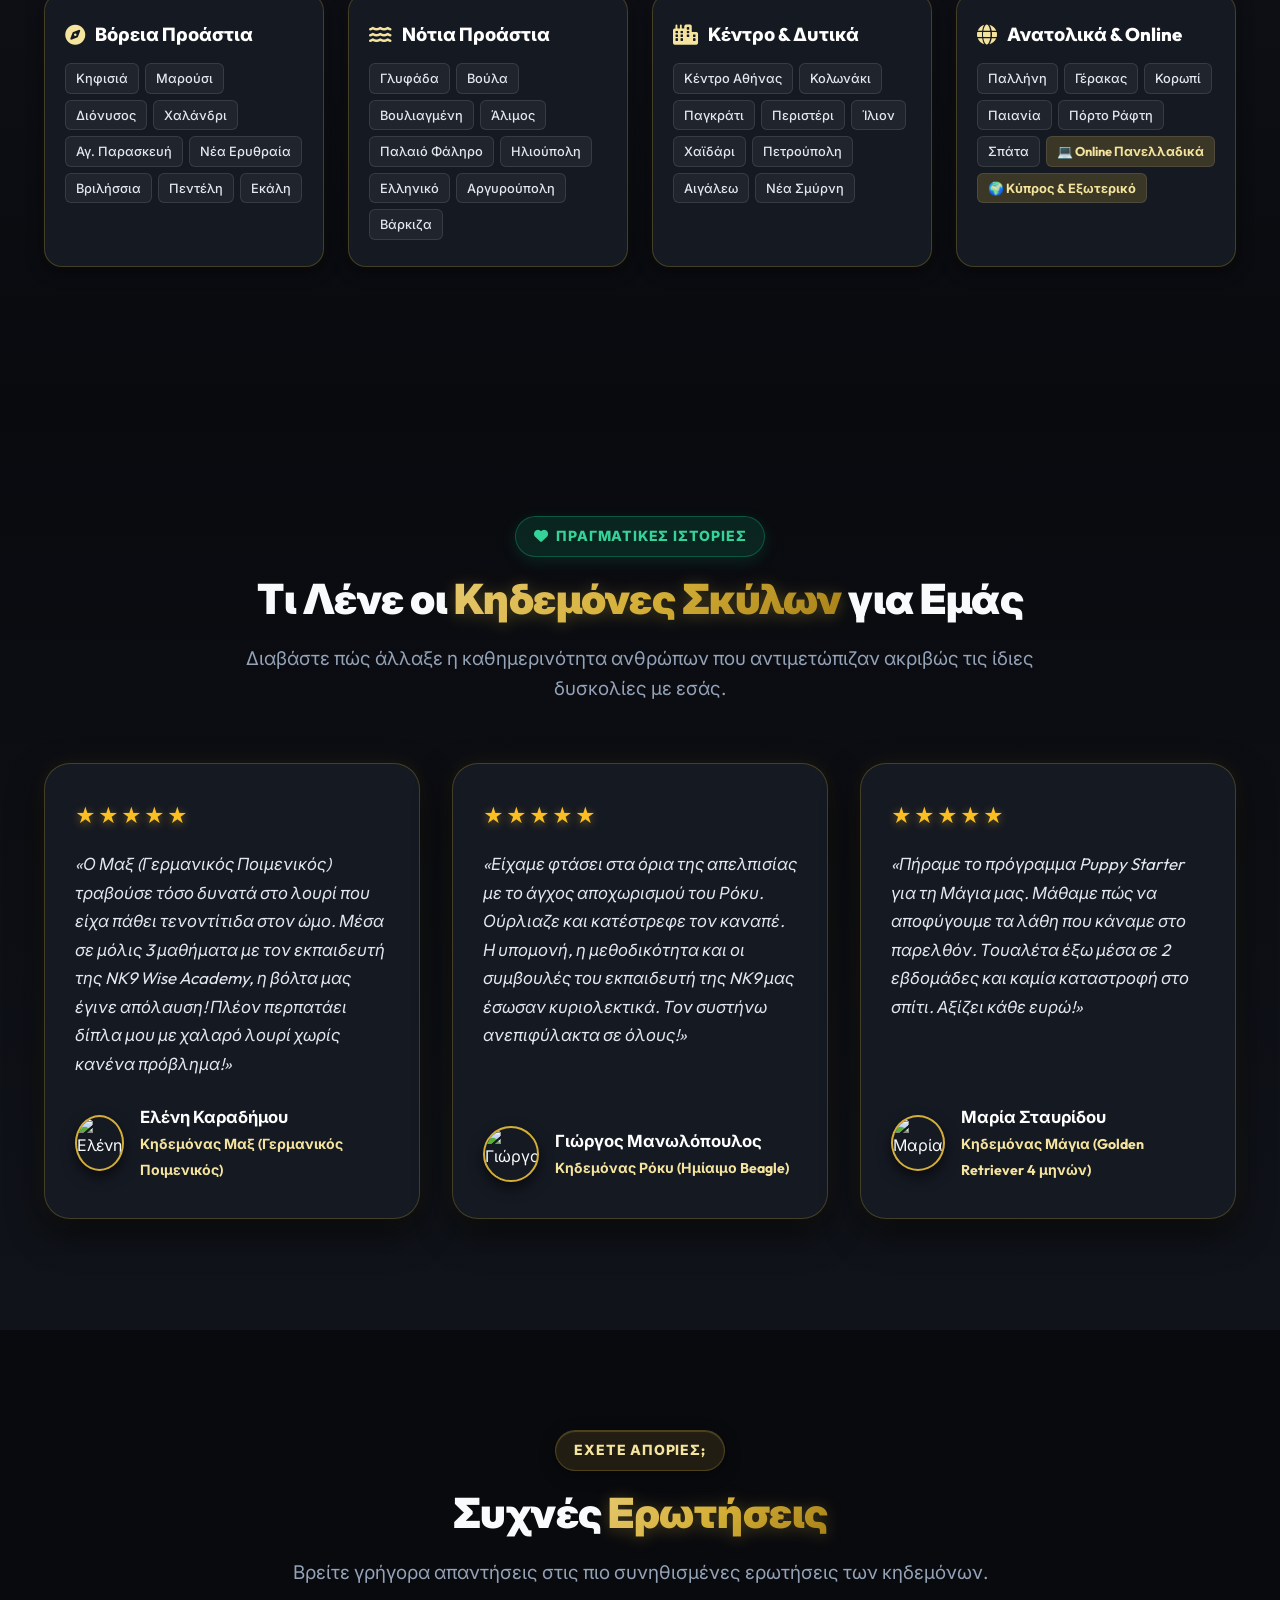
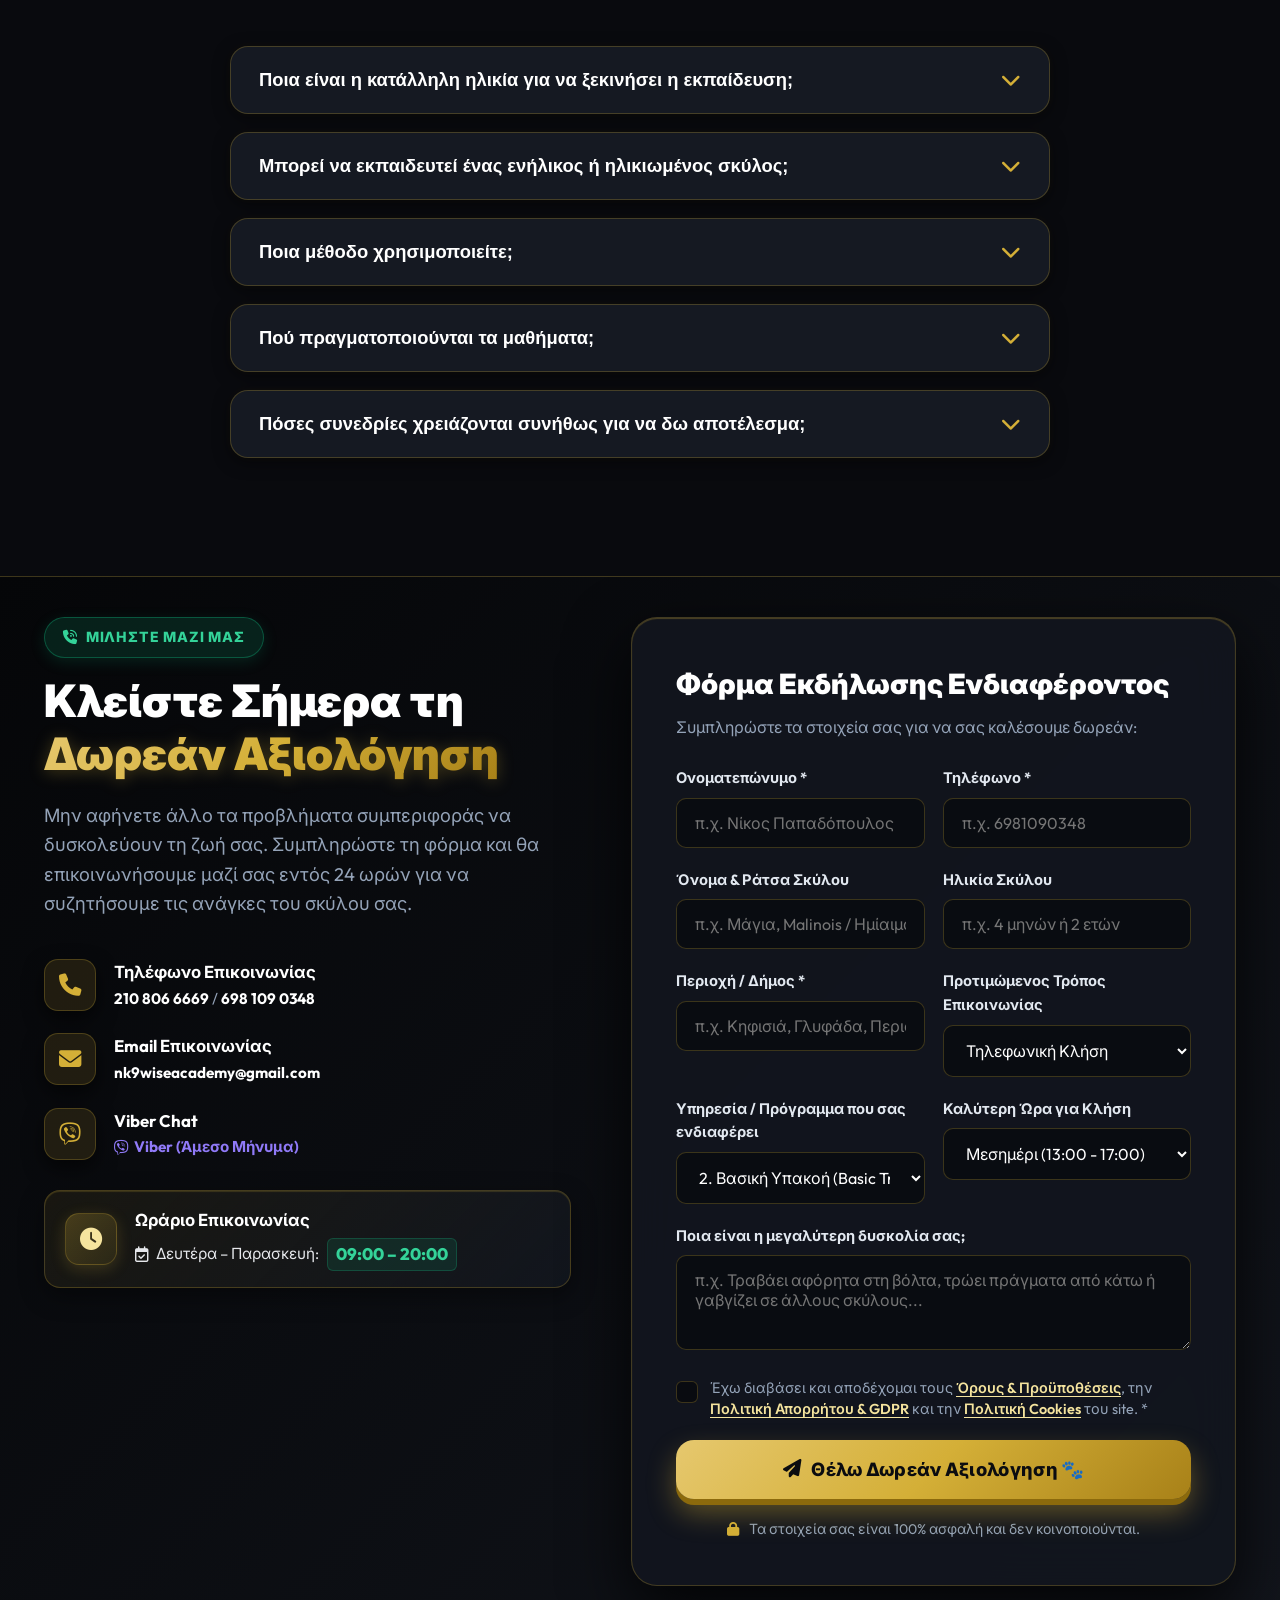
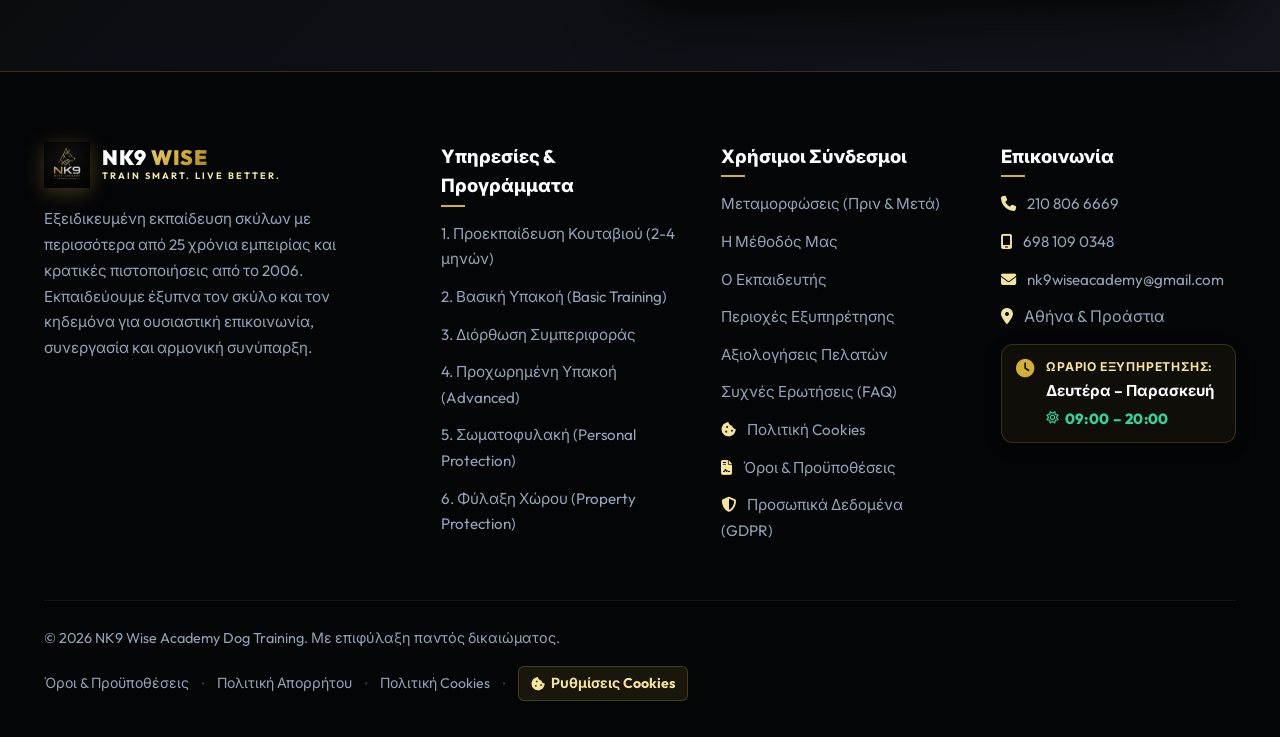
==== commit 15519f42: "Add files via upload" ====
--- a/index.html
+++ b/index.html
@@ -116,7 +116,7 @@
   <nav class="navbar" id="navbar">
     <div class="container nav-container">
       <a href="#" class="brand-logo-wrap">
-        <img src="logo.png" alt="NK9 Wise Academy" class="brand-logo-img">
+        <img src="k9wise academy logo.png" alt="NK9 Wise Academy" class="brand-logo-img">
         <div class="brand-text-block">
           <span class="brand-title">NK9 <span>WISE</span></span>
           <span class="brand-tagline">TRAIN SMART. LIVE BETTER.</span>
@@ -156,7 +156,7 @@
     <div class="drawer-content">
       <div class="drawer-header">
         <div class="brand-logo-wrap">
-          <img src="logo.png" alt="NK9 Wise Academy" class="brand-logo-img" style="height: 42px;">
+          <img src="k9wise academy logo.png" alt="NK9 Wise Academy" class="brand-logo-img" style="height: 42px;">
           <div class="brand-text-block">
             <span class="brand-title" style="font-size: 1.25rem;">NK9 <span>WISE</span></span>
             <span class="brand-tagline" style="font-size: 0.55rem;">TRAIN SMART. LIVE BETTER.</span>
@@ -197,11 +197,11 @@
             <strong>698 109 0348</strong>
           </div>
         </a>
-        <a href="mailto:info@nk9academy.gr" class="drawer-call-cta" style="margin-top: 8px; border-color: rgba(212, 175, 55, 0.25);">
+        <a href="mailto:nk9wiseacademy@gmail.com" class="drawer-call-cta" style="margin-top: 8px; border-color: rgba(212, 175, 55, 0.25);">
           <i class="fa-solid fa-envelope" style="color: var(--gold-light);"></i>
           <div>
             <span class="sub">EMAIL ΕΠΙΚΟΙΝΩΝΙΑΣ</span>
-            <strong style="font-size: 0.95rem;">info@nk9academy.gr</strong>
+            <strong style="font-size: 0.95rem;">nk9wiseacademy@gmail.com</strong>
           </div>
         </a>
         <a href="#contact" class="btn btn-primary btn-block drawer-action-btn">
@@ -223,7 +223,7 @@
           <div class="hero-brand-hero">
             <div class="hero-logo-aura" aria-hidden="true"></div>
             <div class="hero-brand-logo-wrap">
-              <img src="logo.png" alt="Εκπαιδευτής Σκύλων Κατ' Οίκον NK9WISE ACADEMY - NK9 Wise Academy" class="hero-brand-logo-img">
+              <img src="k9wise academy logo.png" alt="Εκπαιδευτής Σκύλων Κατ' Οίκον NK9WISE ACADEMY - NK9 Wise Academy" class="hero-brand-logo-img">
             </div>
           </div>
 
@@ -1044,7 +1044,7 @@
               <div class="contact-item-text">
                 <strong>Email Επικοινωνίας</strong>
                 <span>
-                  <a href="mailto:info@nk9academy.gr" class="contact-link" title="Αποστολή email">info@nk9academy.gr</a>
+                  <a href="mailto:nk9wiseacademy@gmail.com" class="contact-link" title="Αποστολή email">nk9wiseacademy@gmail.com</a>
                 </span>
               </div>
             </div>
@@ -1075,8 +1075,8 @@
           <h3>Φόρμα Εκδήλωσης Ενδιαφέροντος</h3>
           <p>Συμπληρώστε τα στοιχεία σας για να σας καλέσουμε δωρεάν:</p>
 
-          <form id="leadForm" action="https://formsubmit.co/gregsfak@hotmail.com" method="POST">
-            <!-- FormSubmit Configuration Fields for gregsfak@hotmail.com -->
+          <form id="leadForm" action="https://formsubmit.co/nk9wiseacademy@gmail.com" method="POST">
+            <!-- FormSubmit Configuration Fields for nk9wiseacademy@gmail.com -->
             <input type="hidden" name="_captcha" value="false">
             <input type="hidden" name="_template" value="table">
             <input type="hidden" name="_subject" value="🐾 Νέα Αίτηση Αξιολόγησης - NK9 Wise Academy">
@@ -1188,7 +1188,7 @@
       <div class="footer-grid">
         <div class="footer-about">
           <a href="#" class="brand-logo-wrap" style="margin-bottom: 14px;">
-            <img src="logo.png" alt="NK9 Wise Academy" class="brand-logo-img">
+            <img src="k9wise academy logo.png" alt="NK9 Wise Academy" class="brand-logo-img">
             <div class="brand-text-block">
               <span class="brand-title">NK9 <span>WISE</span></span>
               <span class="brand-tagline">TRAIN SMART. LIVE BETTER.</span>
@@ -1231,7 +1231,7 @@
           <ul>
             <li><a href="tel:+302108066669" class="footer-contact-link"><i class="fa-solid fa-phone" style="color: var(--gold-light); margin-right: 8px;"></i> 210 806 6669</a></li>
             <li><a href="tel:+306981090348" class="footer-contact-link"><i class="fa-solid fa-mobile-screen" style="color: var(--gold-light); margin-right: 8px;"></i> 698 109 0348</a></li>
-            <li><a href="mailto:info@nk9academy.gr" class="footer-contact-link"><i class="fa-solid fa-envelope" style="color: var(--gold-light); margin-right: 8px;"></i> info@nk9academy.gr</a></li>
+            <li><a href="mailto:nk9wiseacademy@gmail.com" class="footer-contact-link"><i class="fa-solid fa-envelope" style="color: var(--gold-light); margin-right: 8px;"></i> nk9wiseacademy@gmail.com</a></li>
             <li><i class="fa-solid fa-location-dot" style="color: var(--gold-light); margin-right: 8px;"></i> Αθήνα &amp; Προάστια</li>
             <li class="footer-schedule-item">
               <i class="fa-solid fa-clock footer-schedule-icon"></i>
@@ -1384,7 +1384,7 @@
             <i class="fa-solid fa-user-gear" style="color: var(--gold-light);"></i> 4. Δικαιώματα Χρήστη &amp; Άμεση Διαγραφή
           </h4>
           <p class="terms-section-desc">
-            Σύμφωνα με τον GDPR, διατηρείτε ανά πάσα στιγμή το δικαίωμα πρόσβασης, διόρθωσης ή οριστικής διαγραφής (δικαίωμα στη λήθη) των δεδομένων σας, αποστέλλοντας απλό αίτημα στο <a href="mailto:info@nk9academy.gr" style="color: var(--gold-light); text-decoration: underline;">info@nk9academy.gr</a> ή τηλεφωνώντας στο <a href="tel:+302108066669" style="color: var(--gold-light); text-decoration: underline;">210 806 6669</a>.
+            Σύμφωνα με τον GDPR, διατηρείτε ανά πάσα στιγμή το δικαίωμα πρόσβασης, διόρθωσης ή οριστικής διαγραφής (δικαίωμα στη λήθη) των δεδομένων σας, αποστέλλοντας απλό αίτημα στο <a href="mailto:nk9wiseacademy@gmail.com" style="color: var(--gold-light); text-decoration: underline;">nk9wiseacademy@gmail.com</a> ή τηλεφωνώντας στο <a href="tel:+302108066669" style="color: var(--gold-light); text-decoration: underline;">210 806 6669</a>.
           </p>
         </div>
 
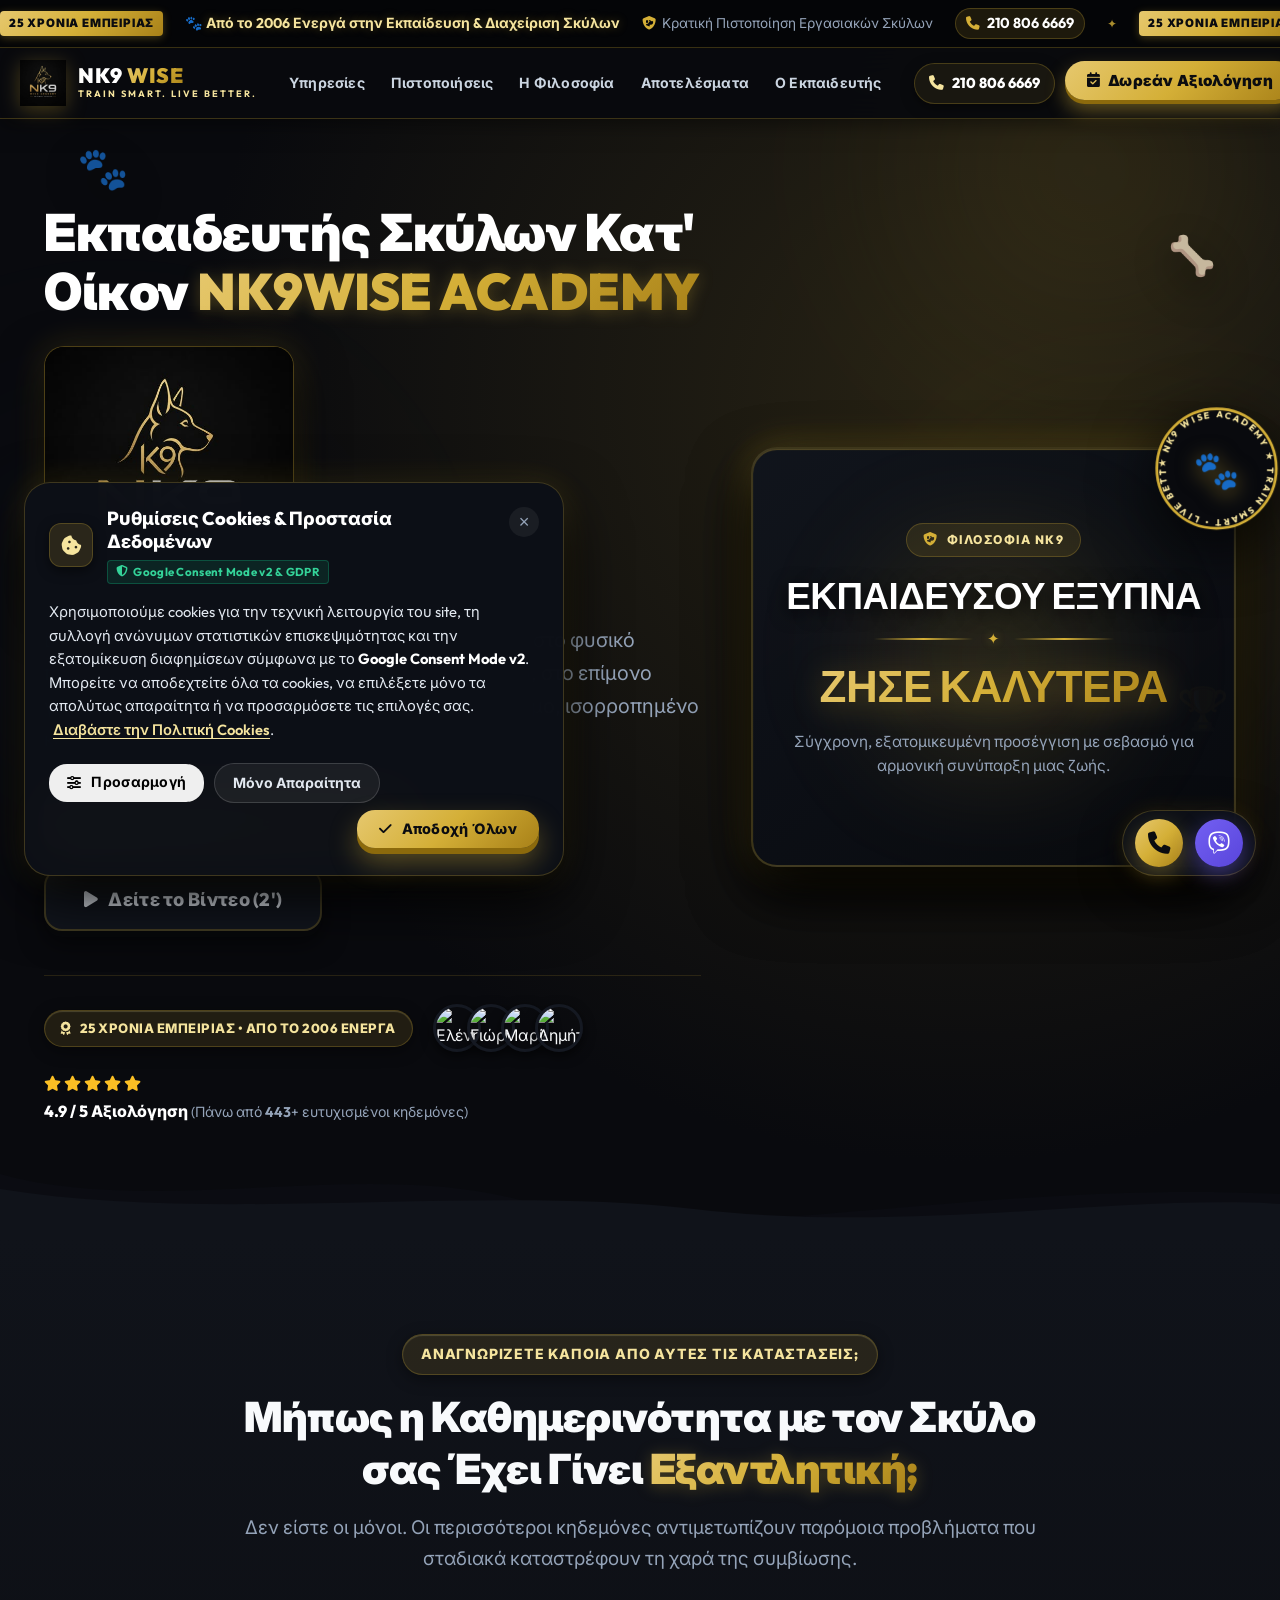
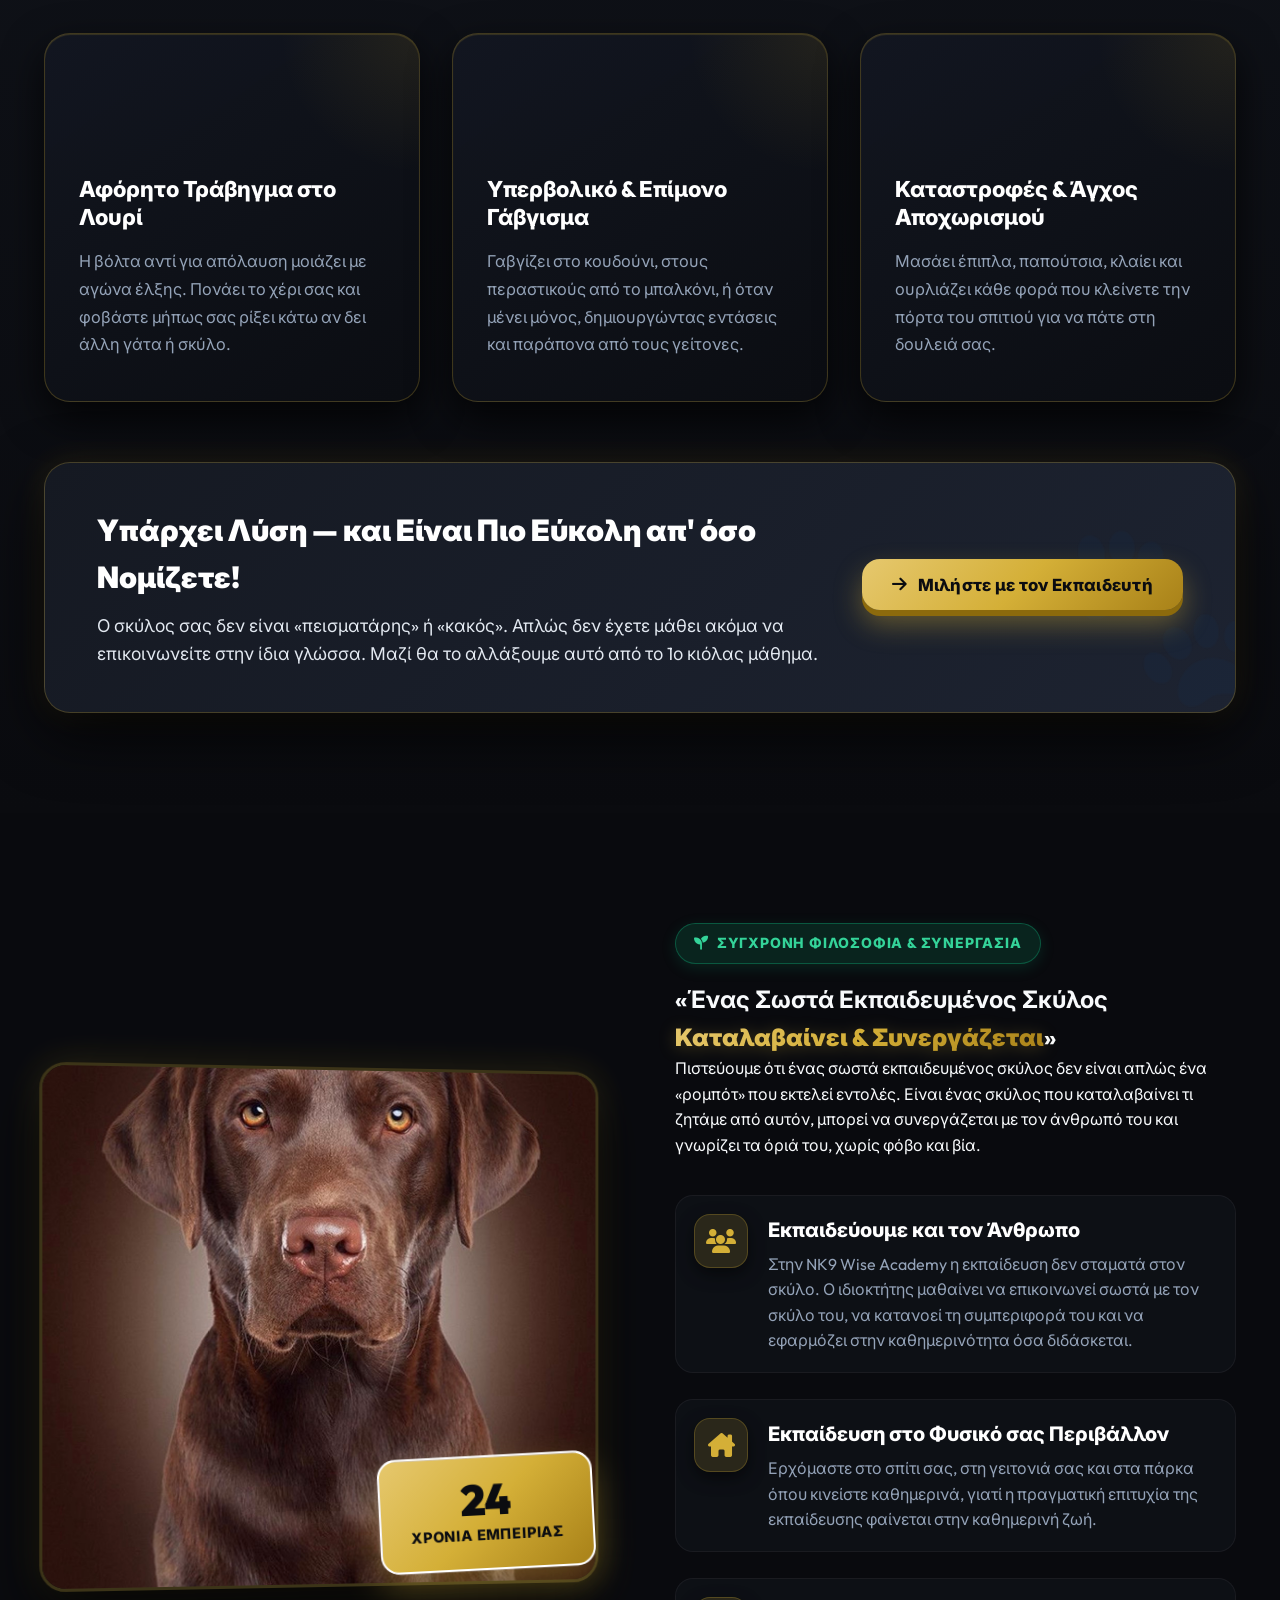
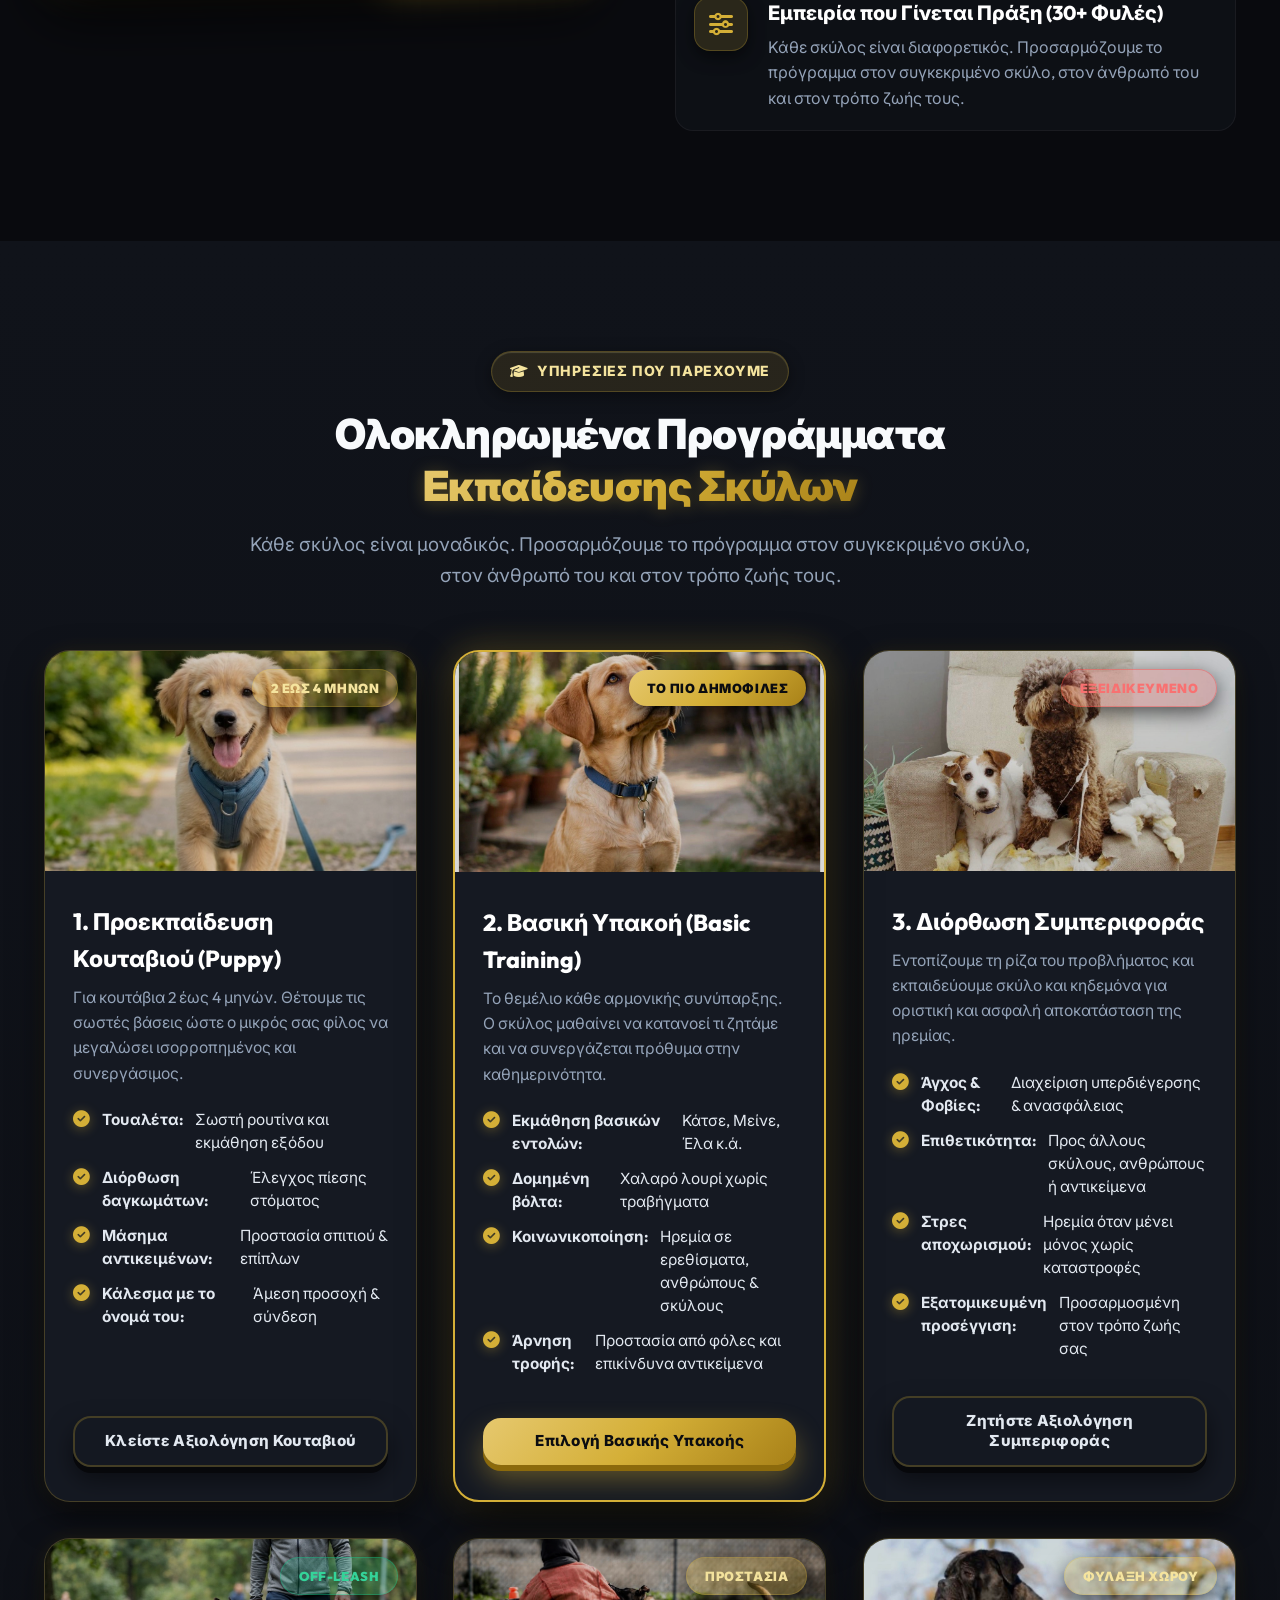
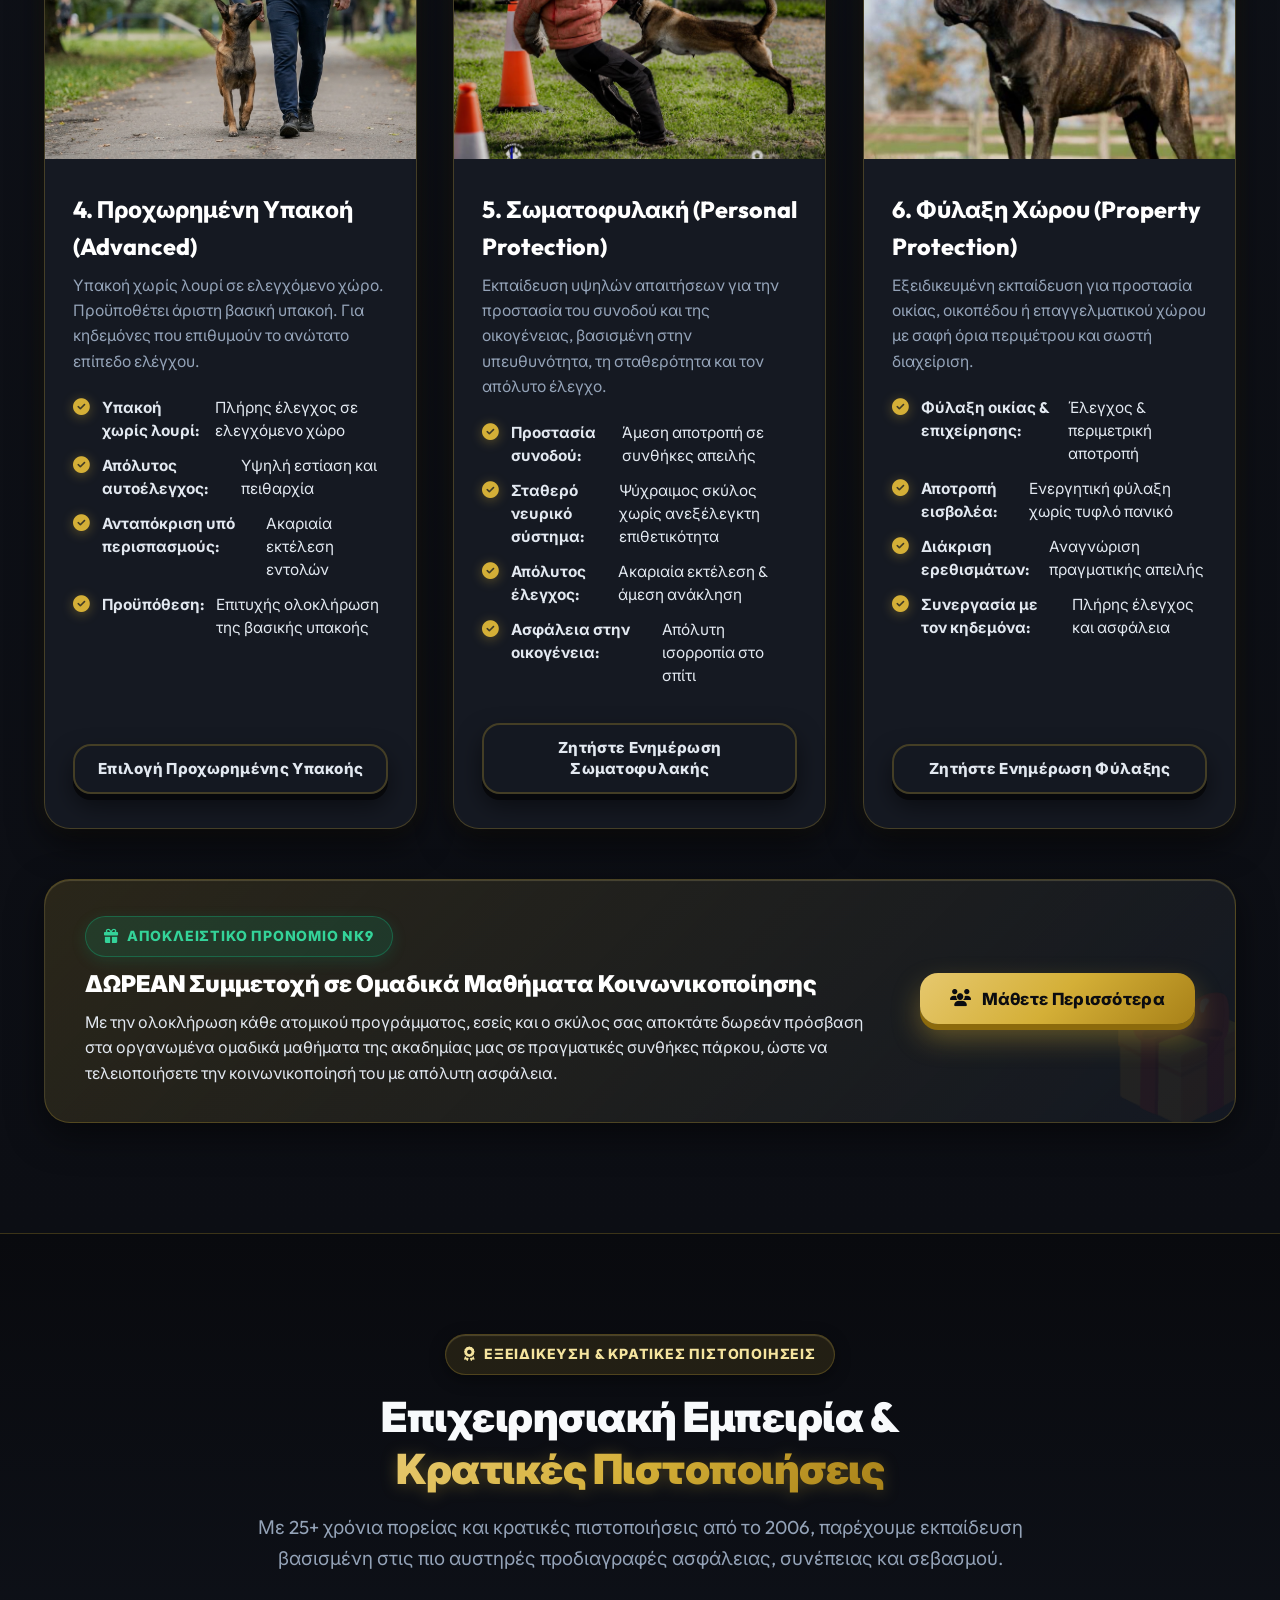
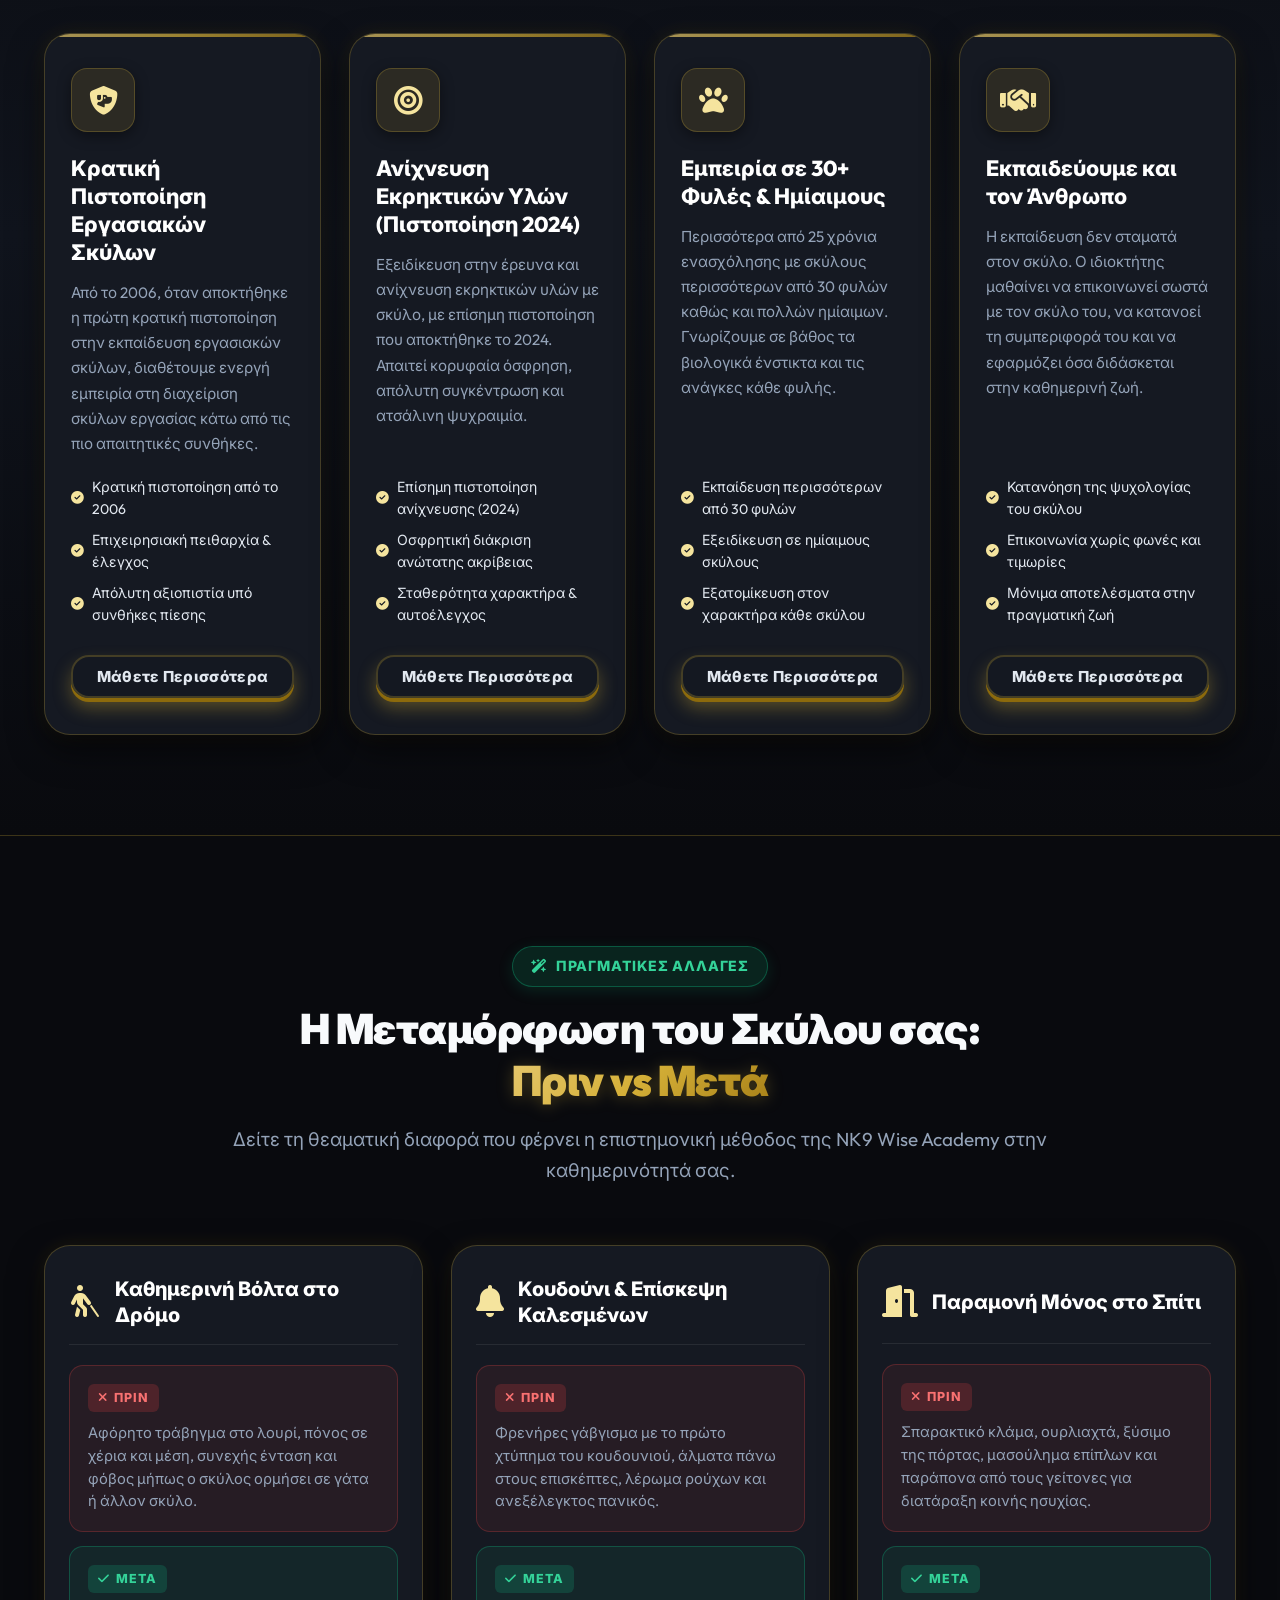
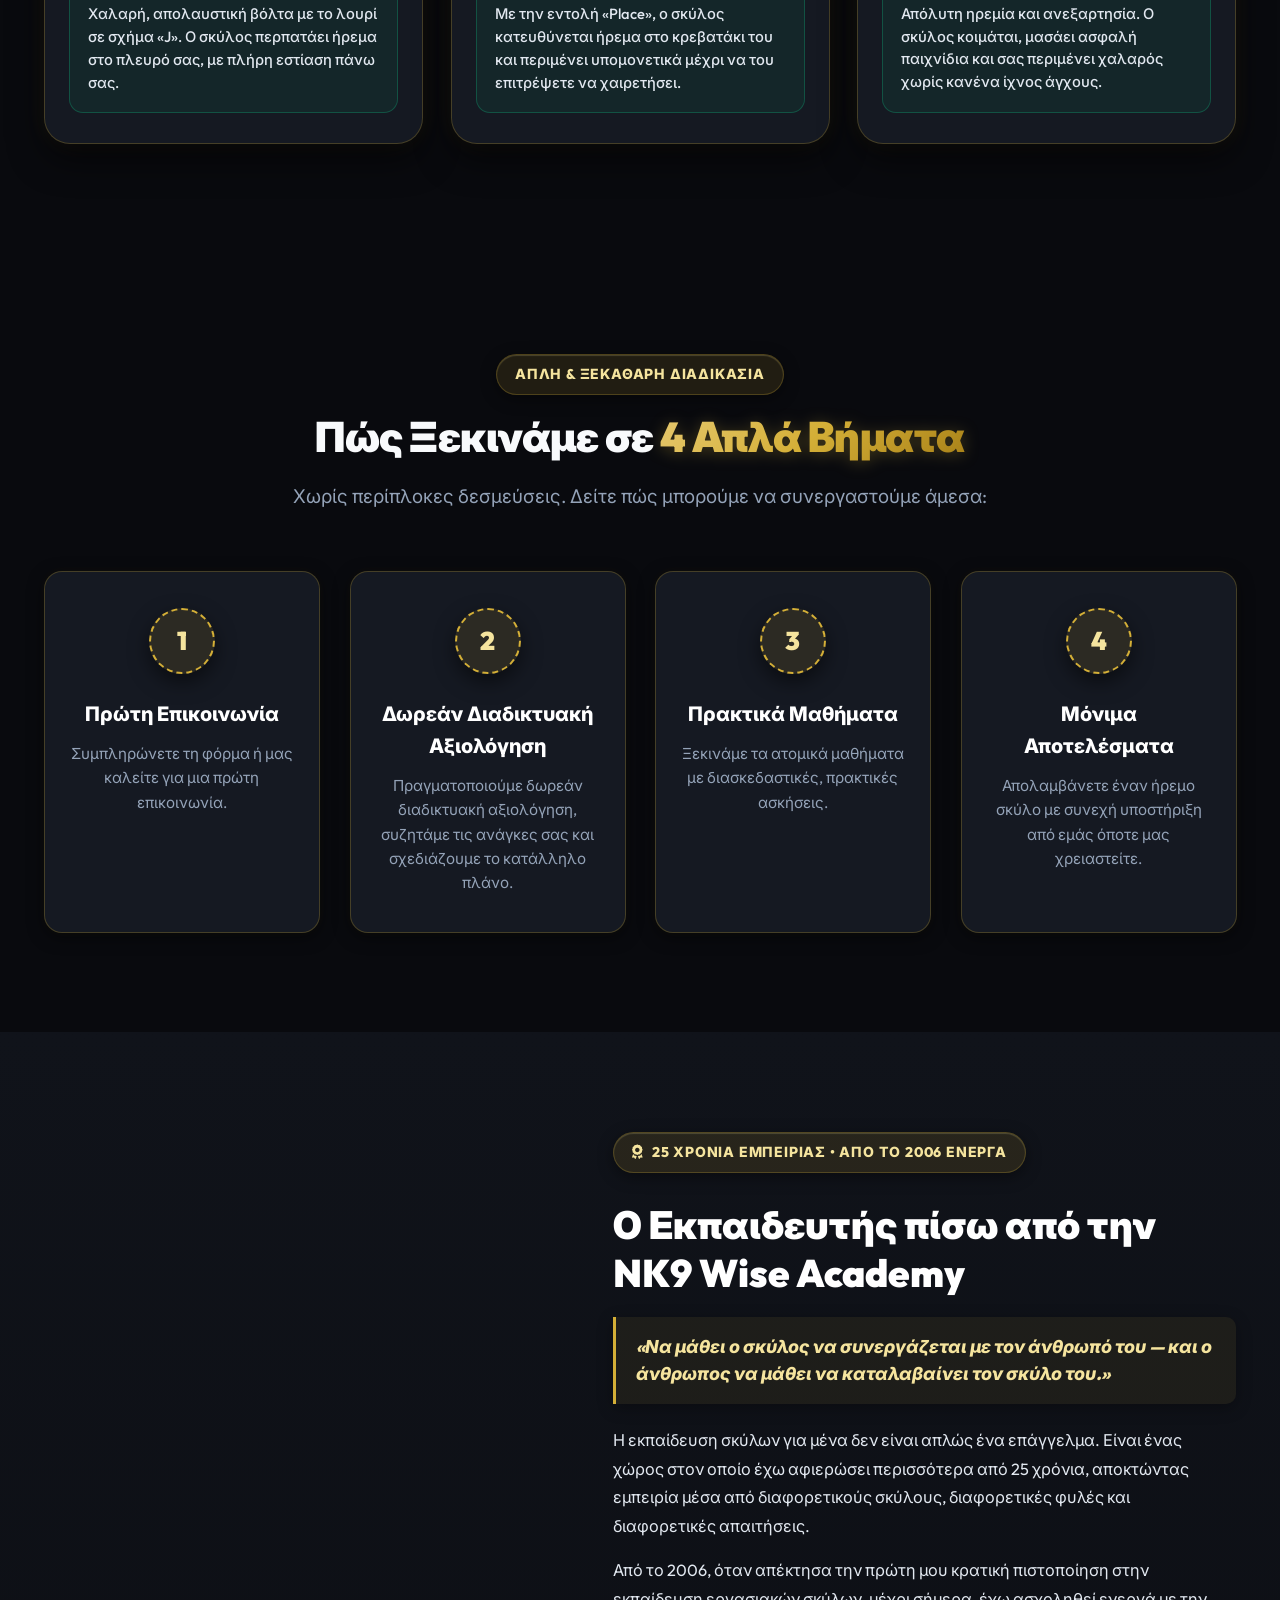
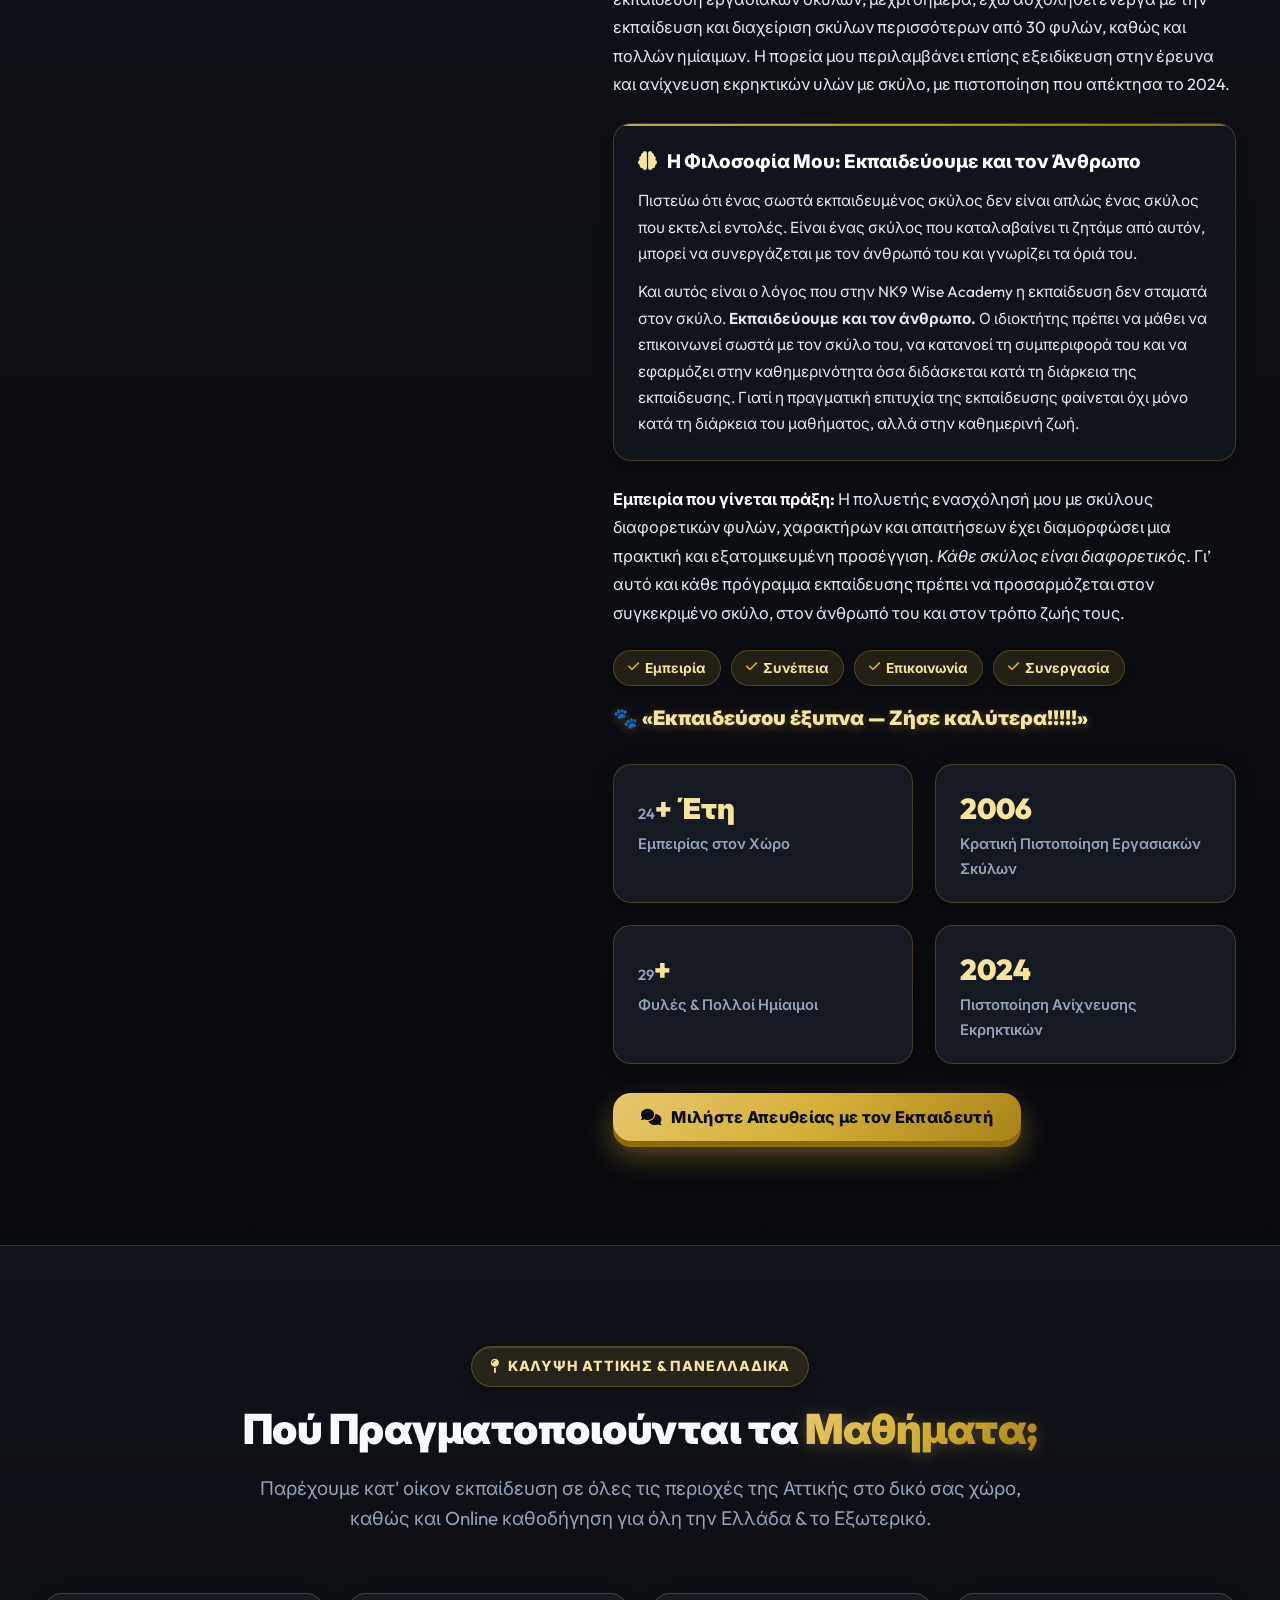
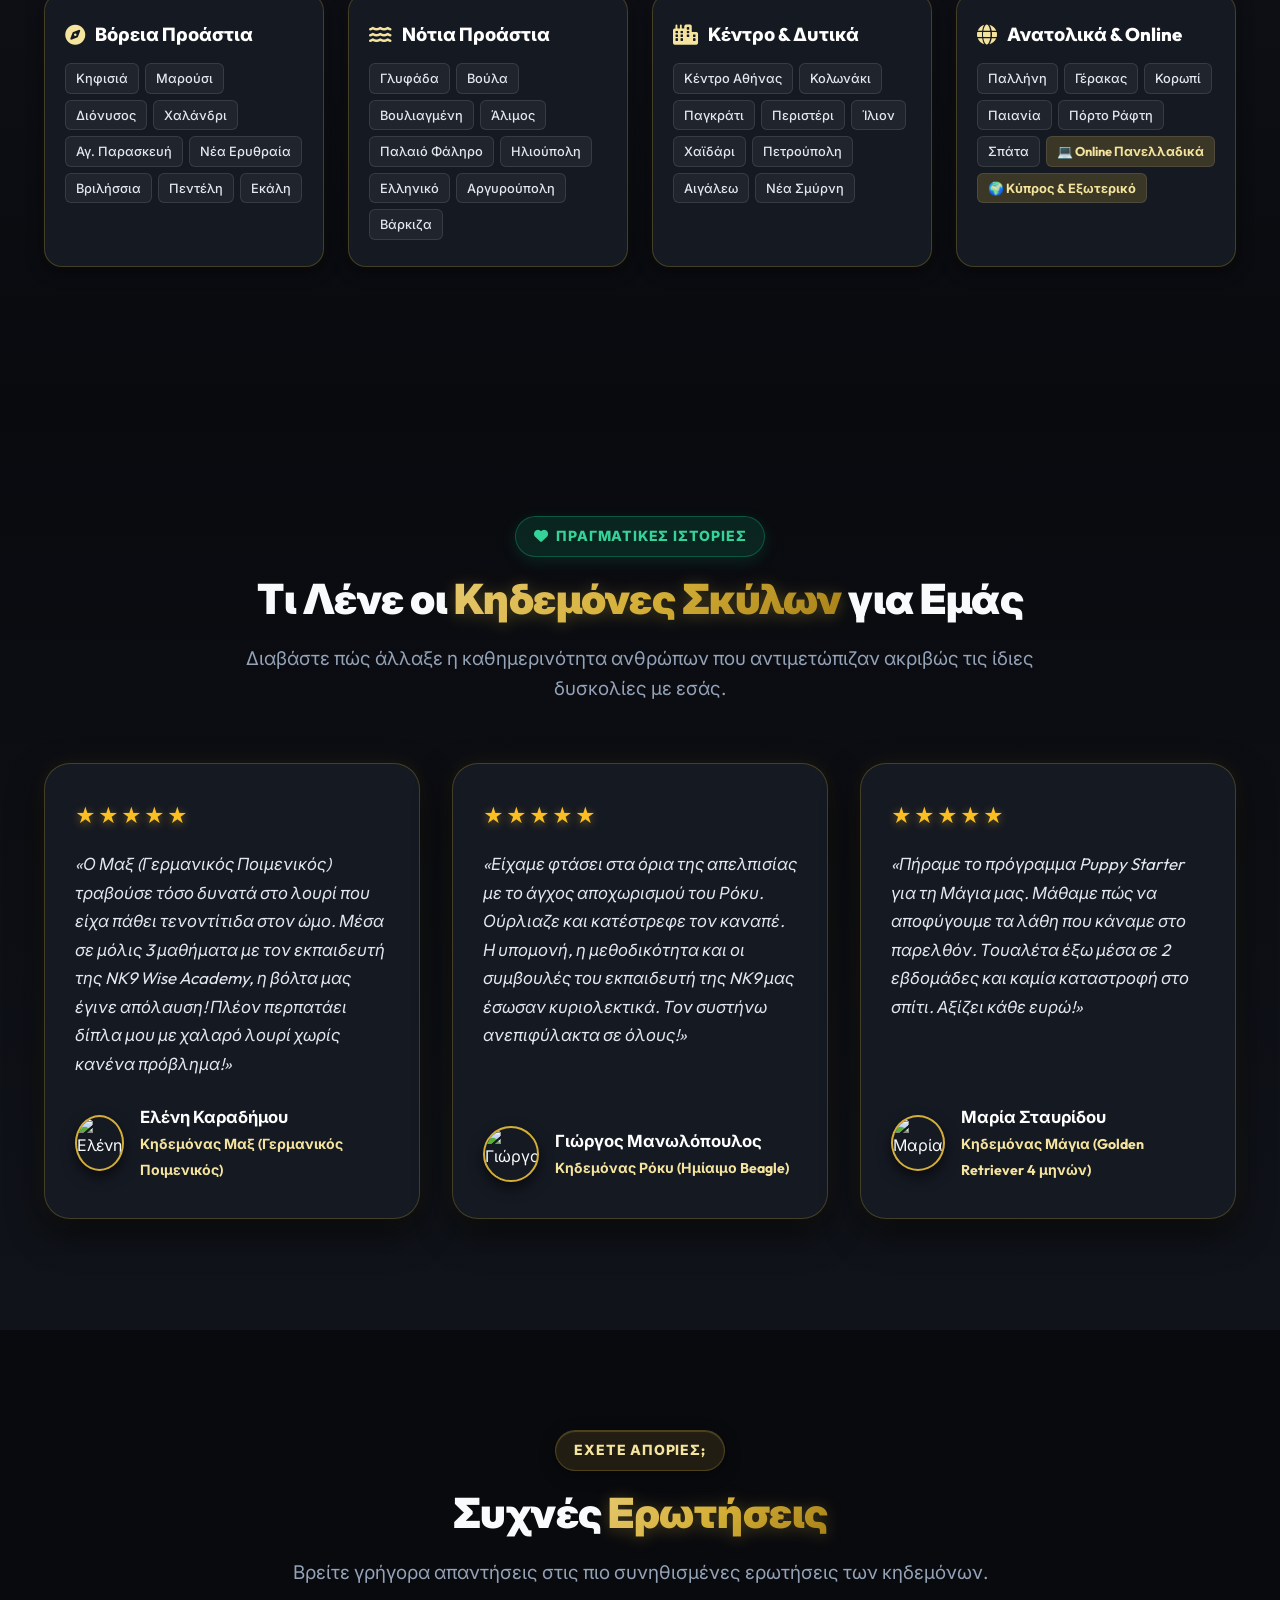
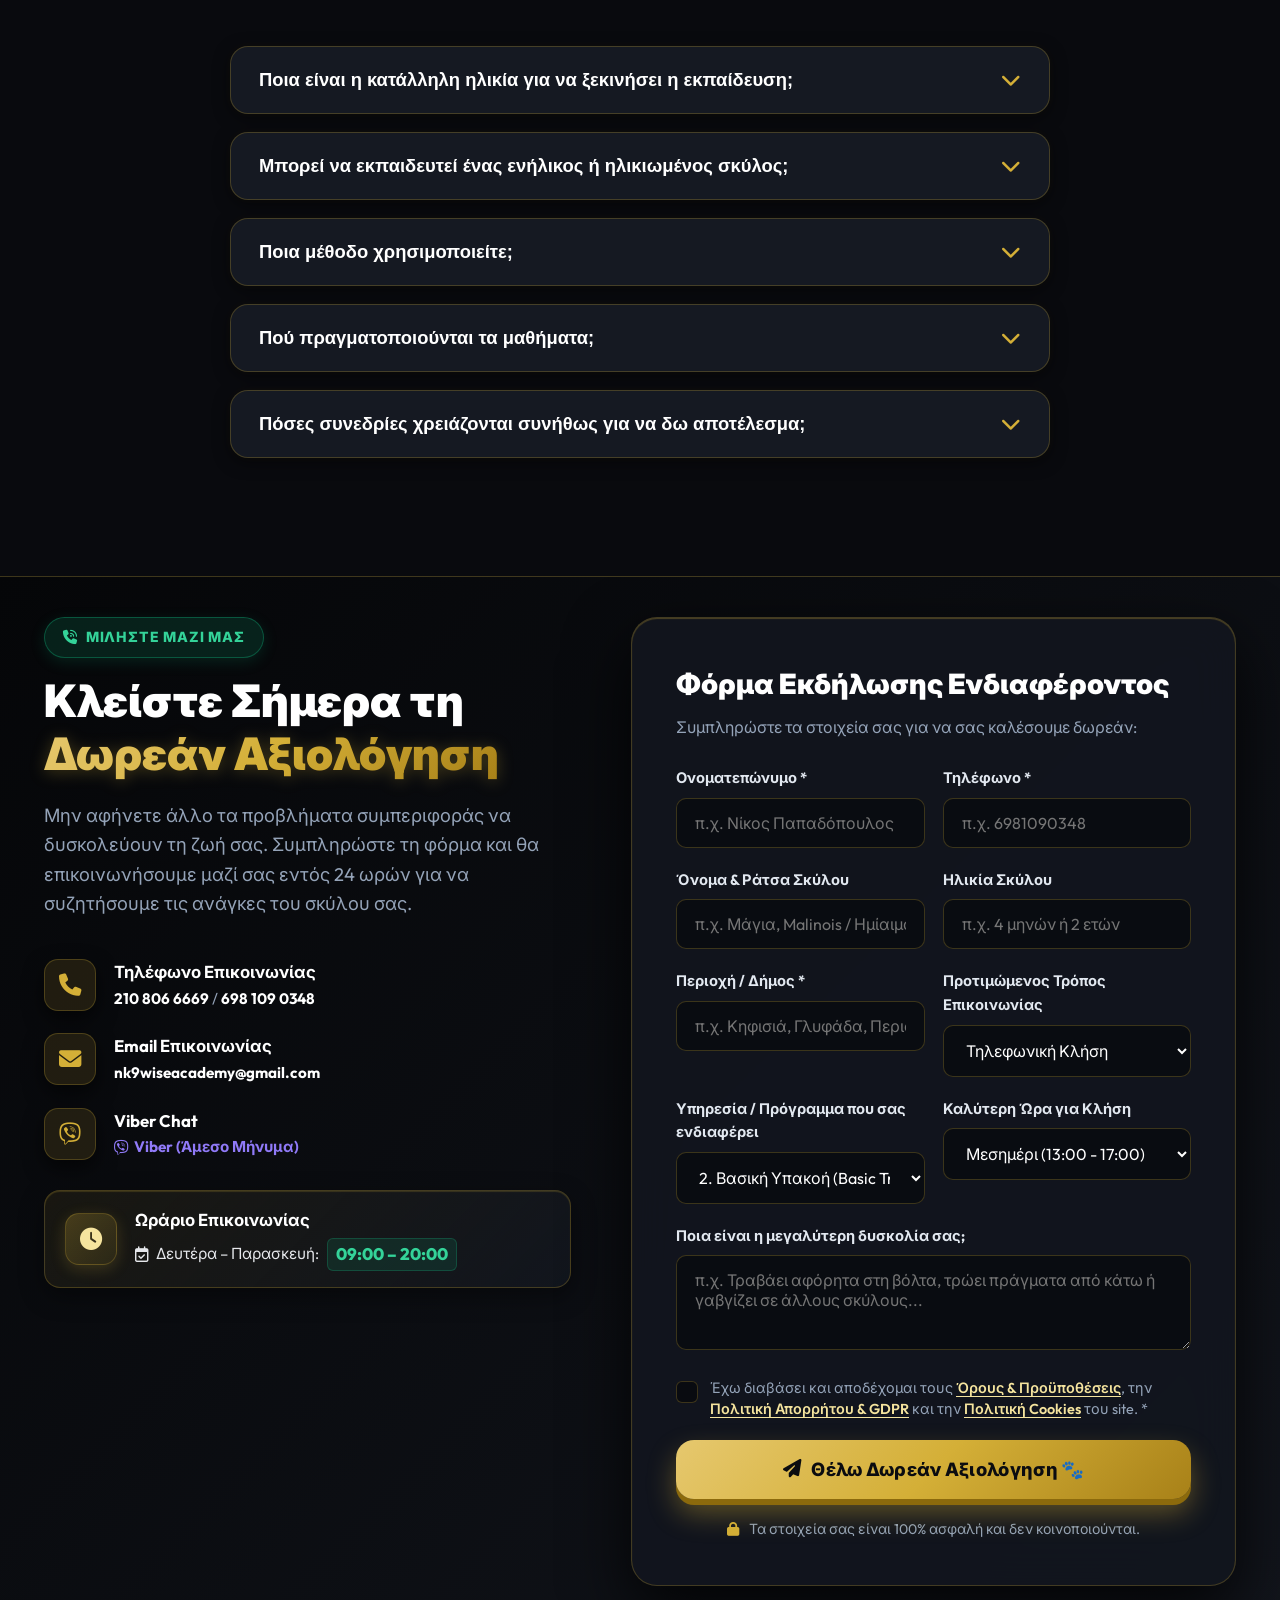
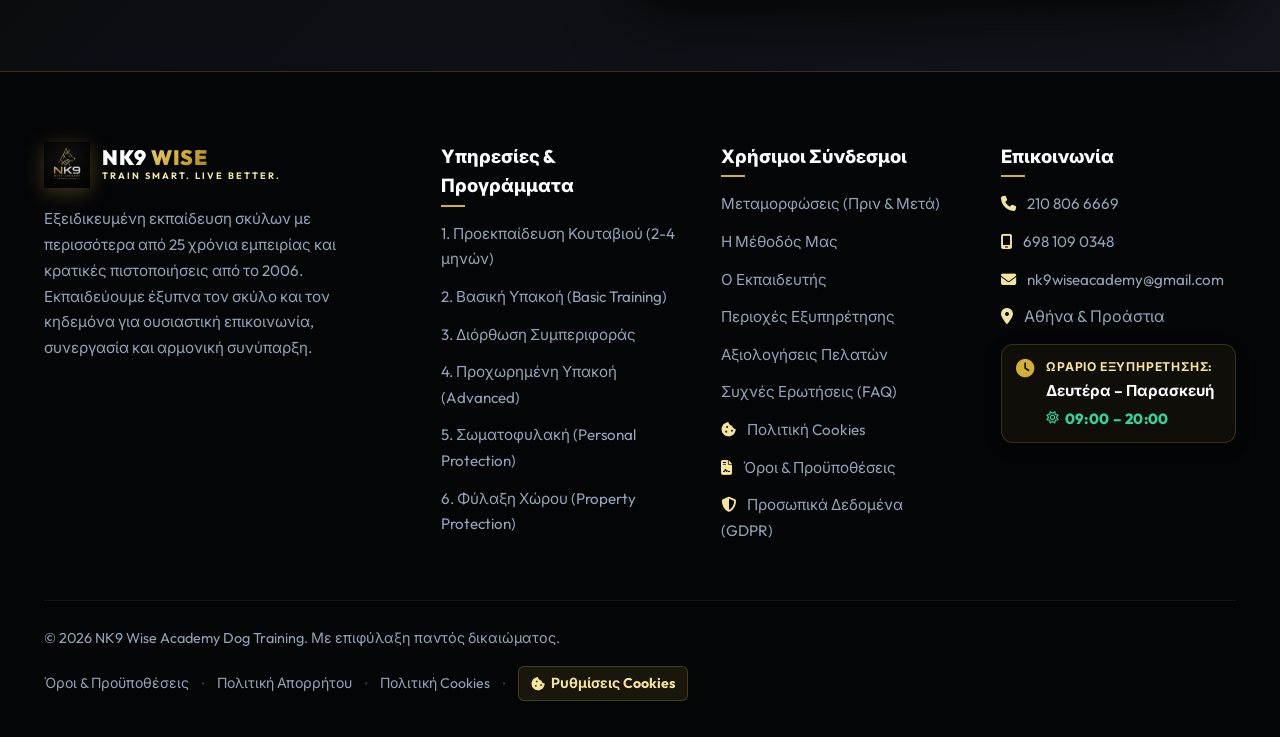
==== commit 0ac95703: "Add files via upload" ====
--- a/index.html
+++ b/index.html
@@ -44,6 +44,15 @@
     })();
   </script>
 
+  <!-- Google Tag Manager -->
+  <script async src="https://www.googletagmanager.com/gtm.js?id=GTM-T7TR7HSV"></script>
+  <script>
+    window.dataLayer = window.dataLayer || [];
+    function gtag(){dataLayer.push(arguments);}
+    gtag('js', new Date());
+  </script>
+  <!-- End Google Tag Manager -->
+
   <!-- Google Fonts: Outfit & Inter with Greek Support -->
   <link rel="preconnect" href="https://fonts.googleapis.com">
   <link rel="preconnect" href="https://fonts.gstatic.com" crossorigin>
@@ -60,6 +69,10 @@
   <link rel="stylesheet" href="styles.css">
 </head>
 <body>
+  <!-- Google Tag Manager (noscript) -->
+  <noscript><iframe src="https://www.googletagmanager.com/ns.html?id=GTM-T7TR7HSV"
+  height="0" width="0" style="display:none;visibility:hidden"></iframe></noscript>
+  <!-- End Google Tag Manager (noscript) -->
 
   <!-- Ambient 3D Floating Orbs & Background Particles -->
   <div class="ambient-bg">
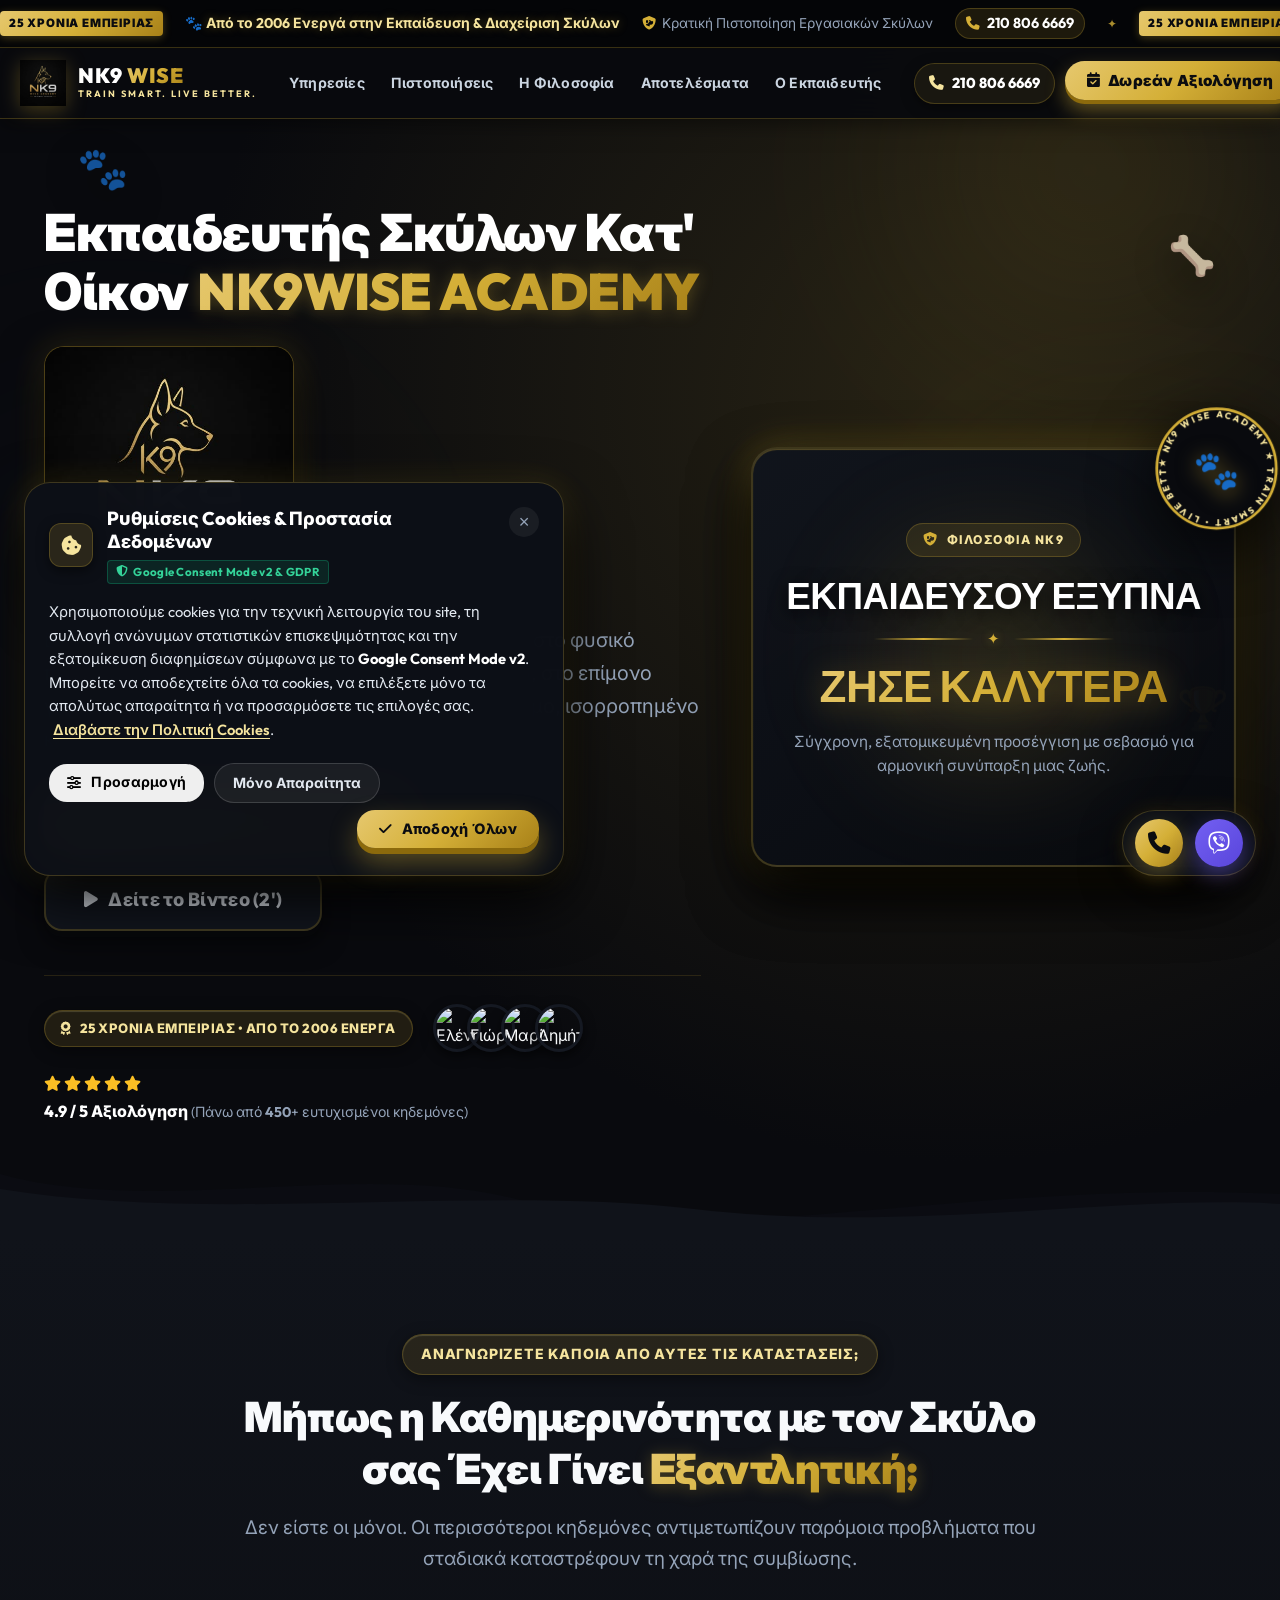
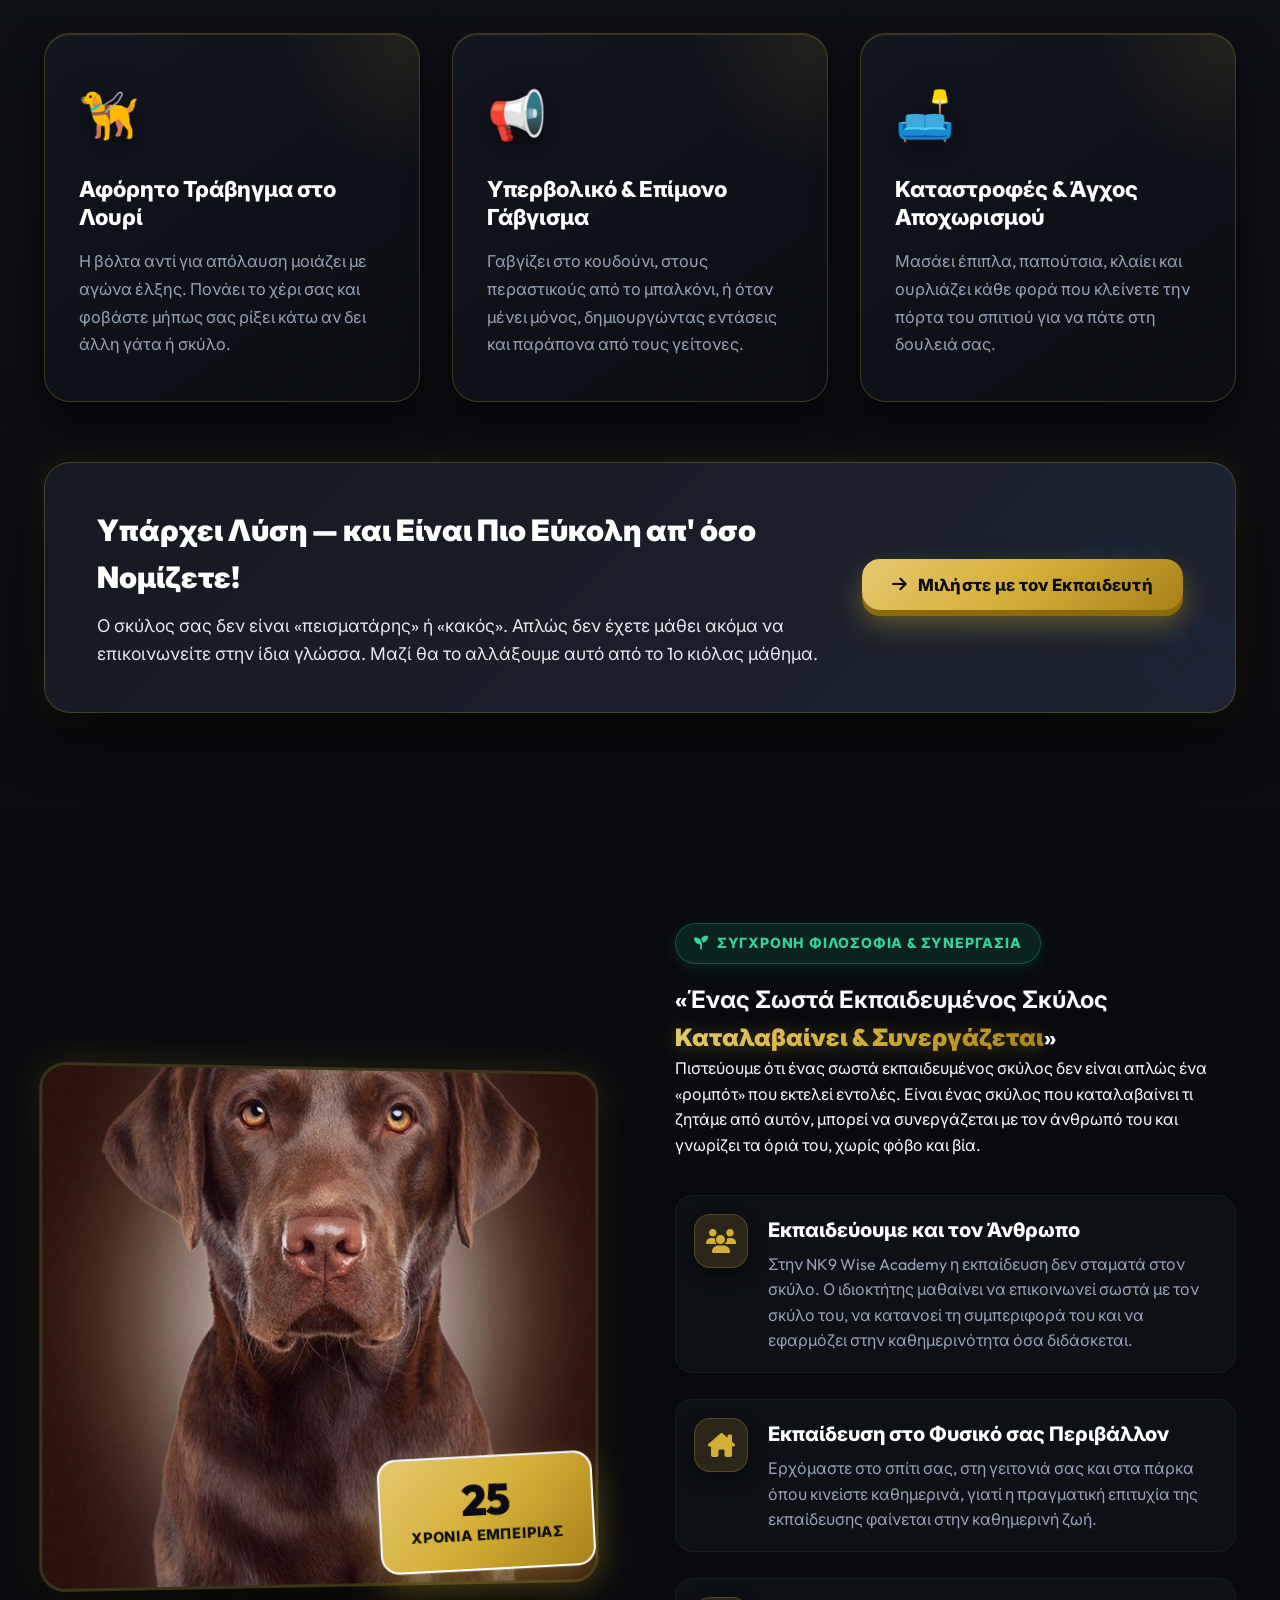
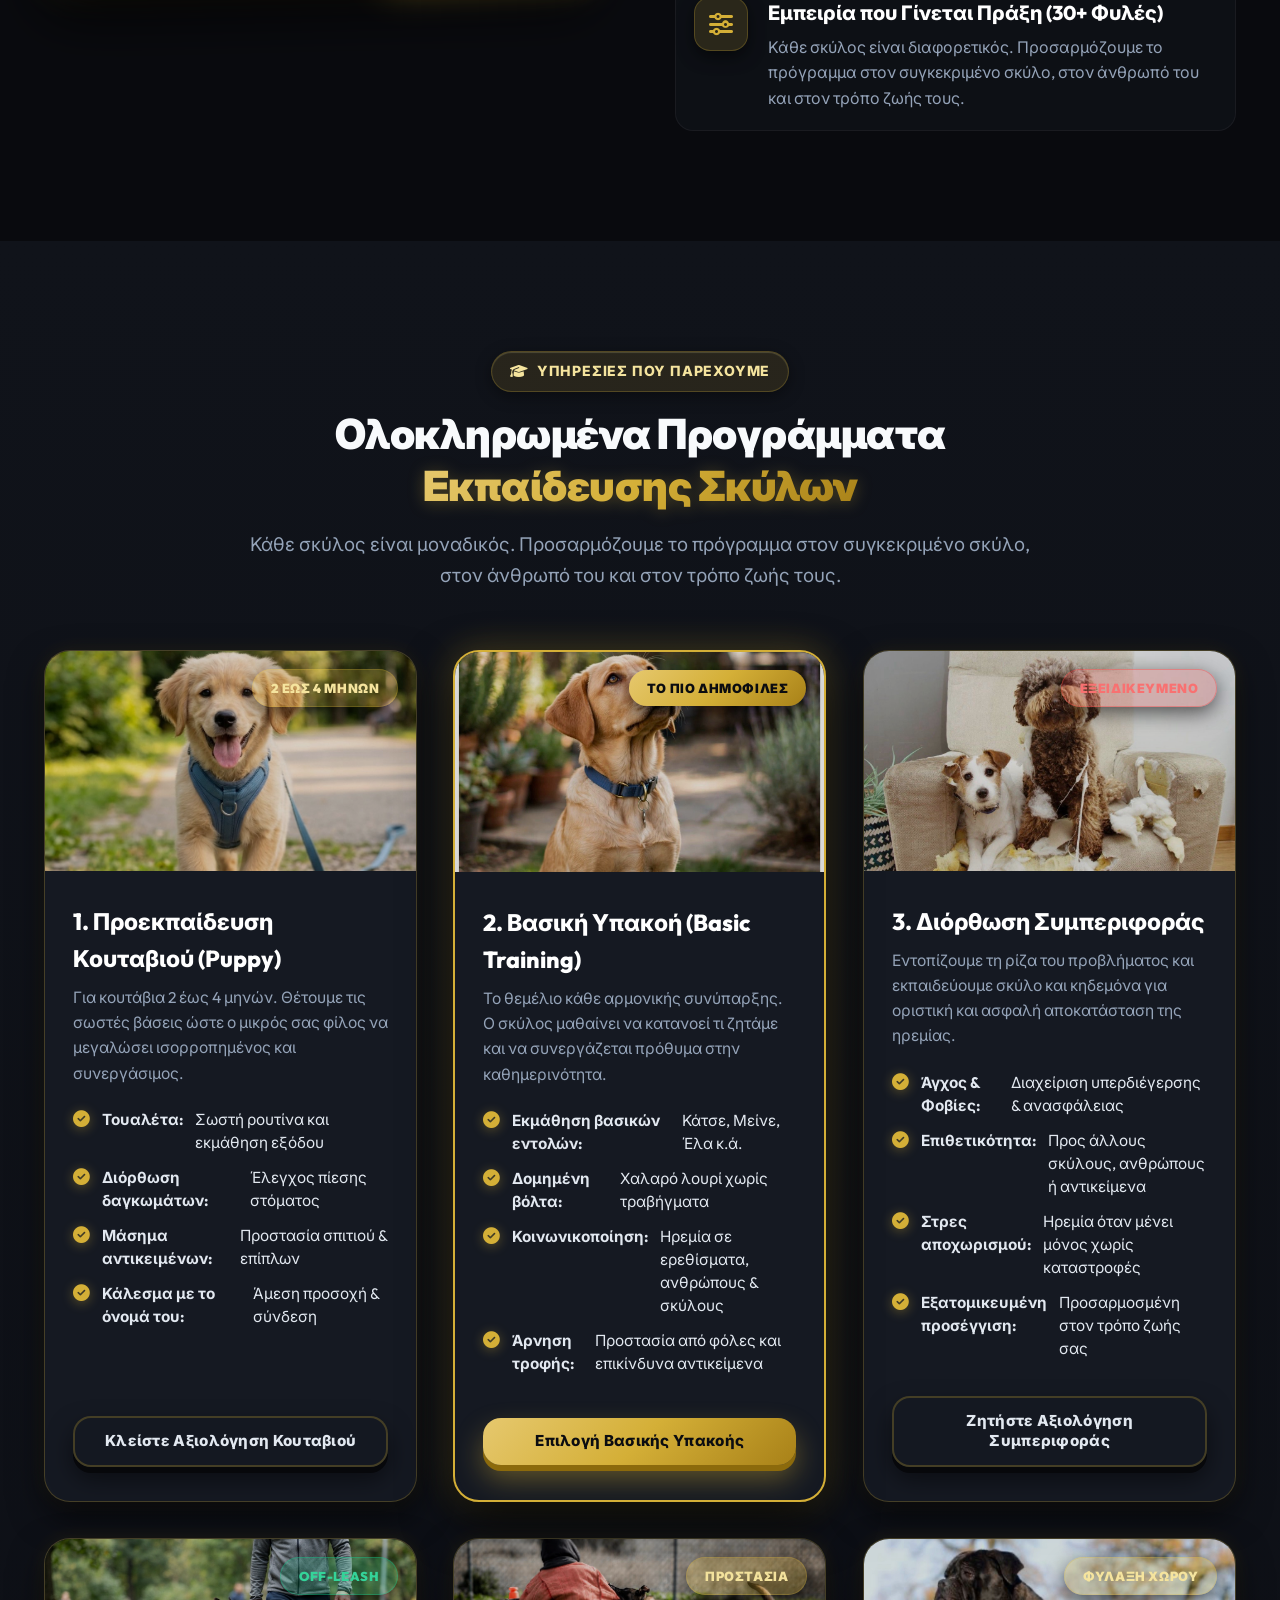
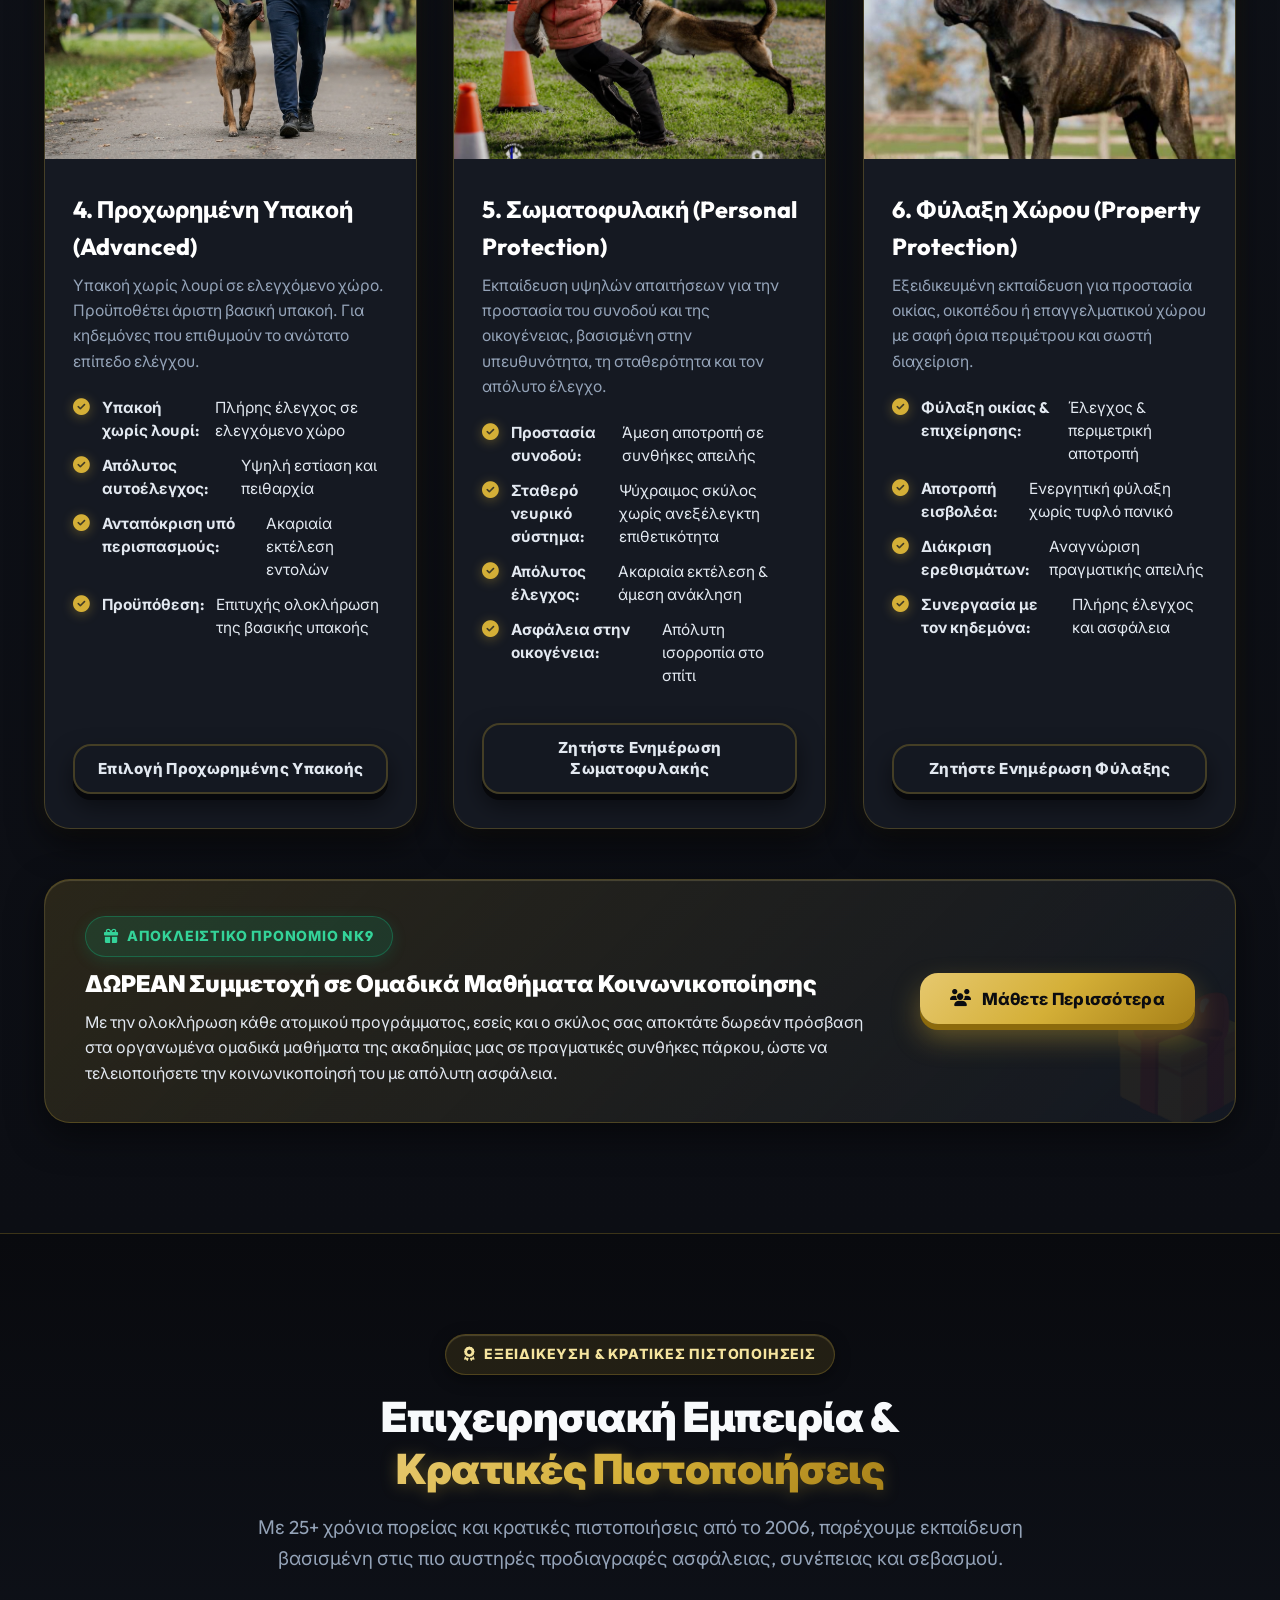
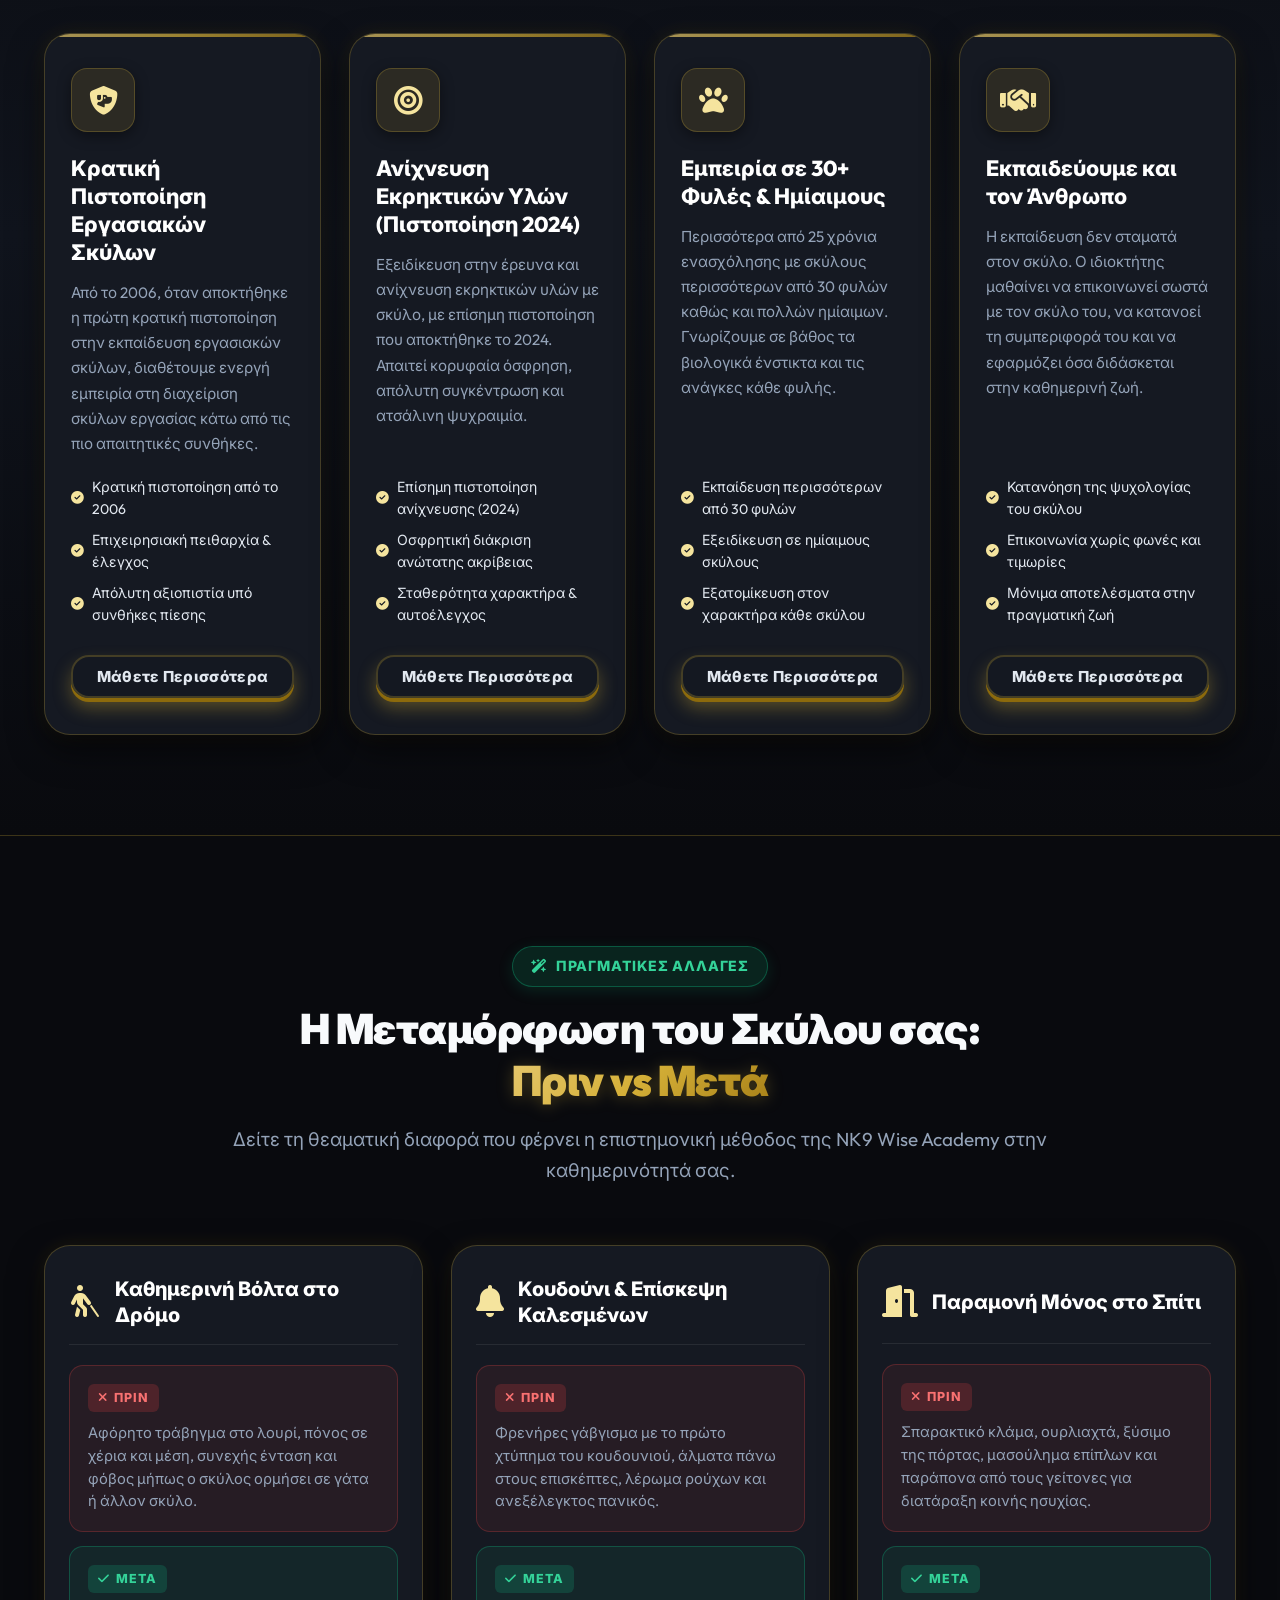
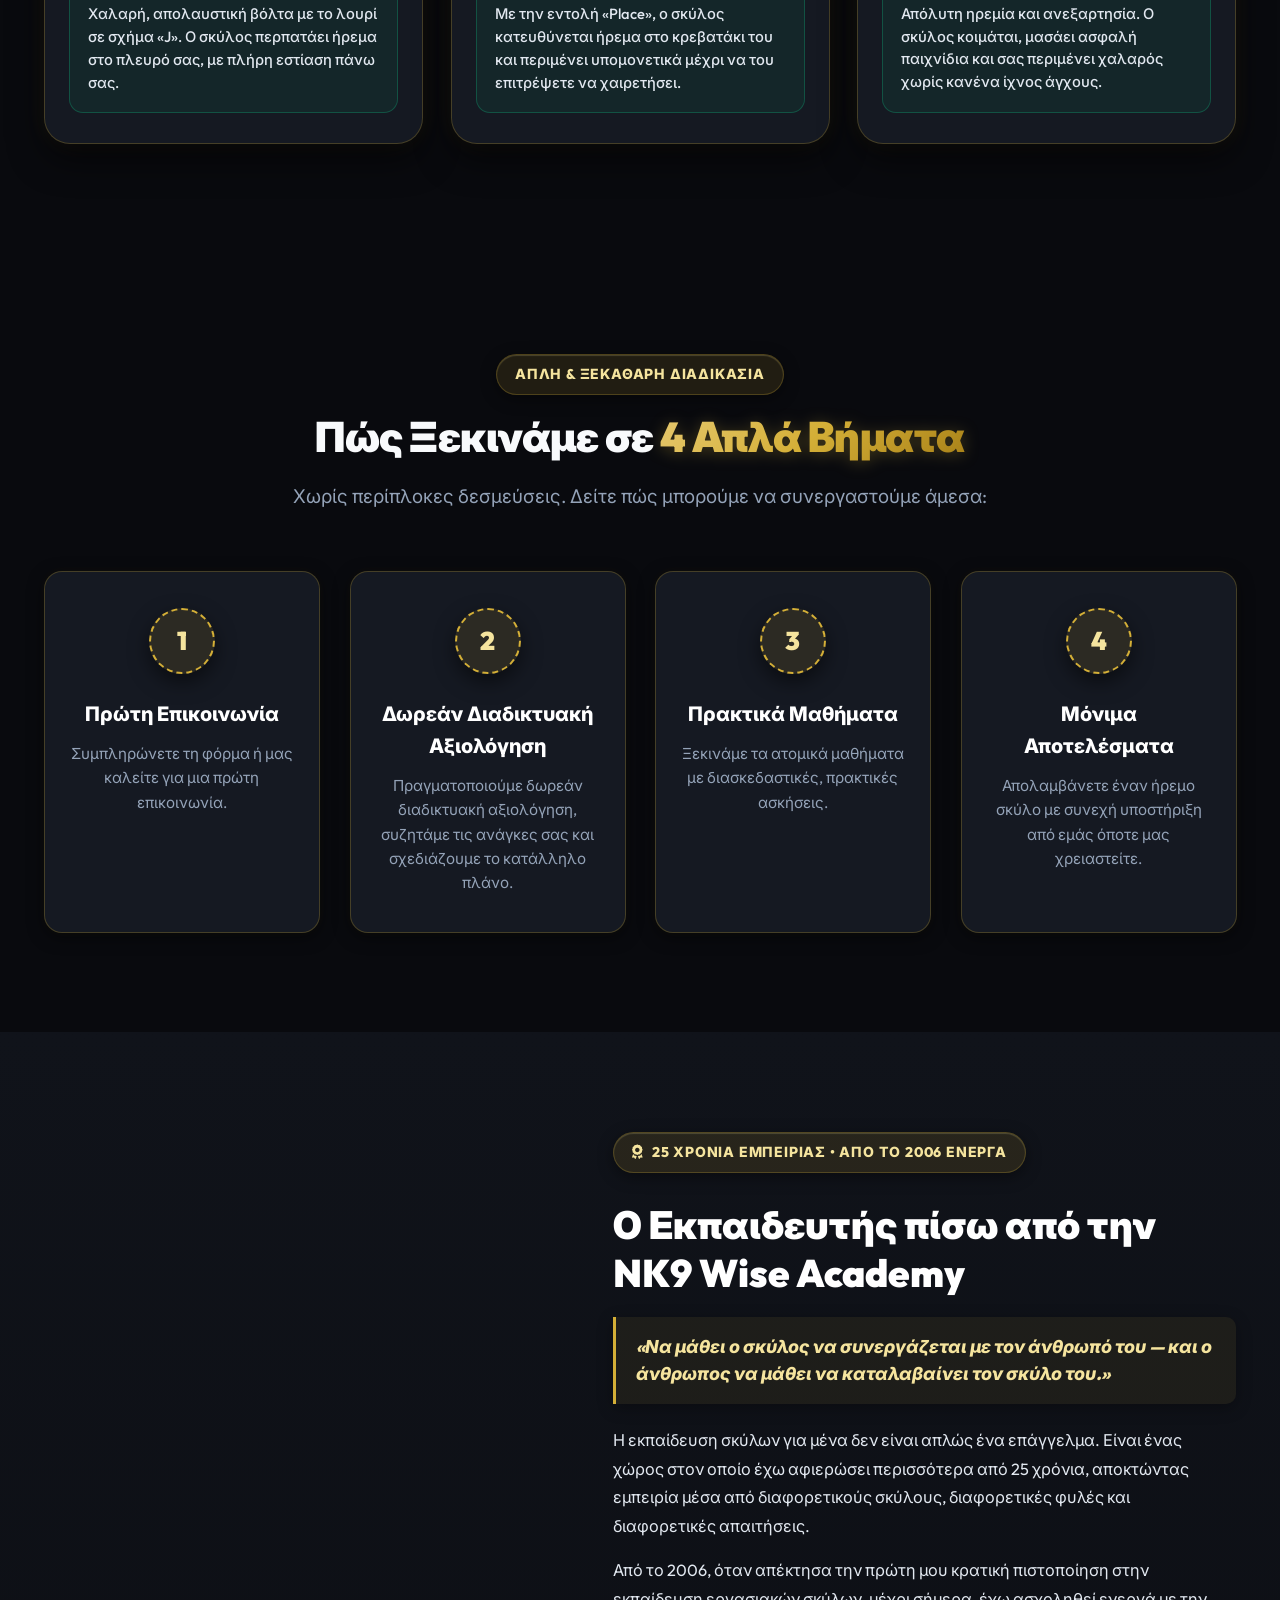
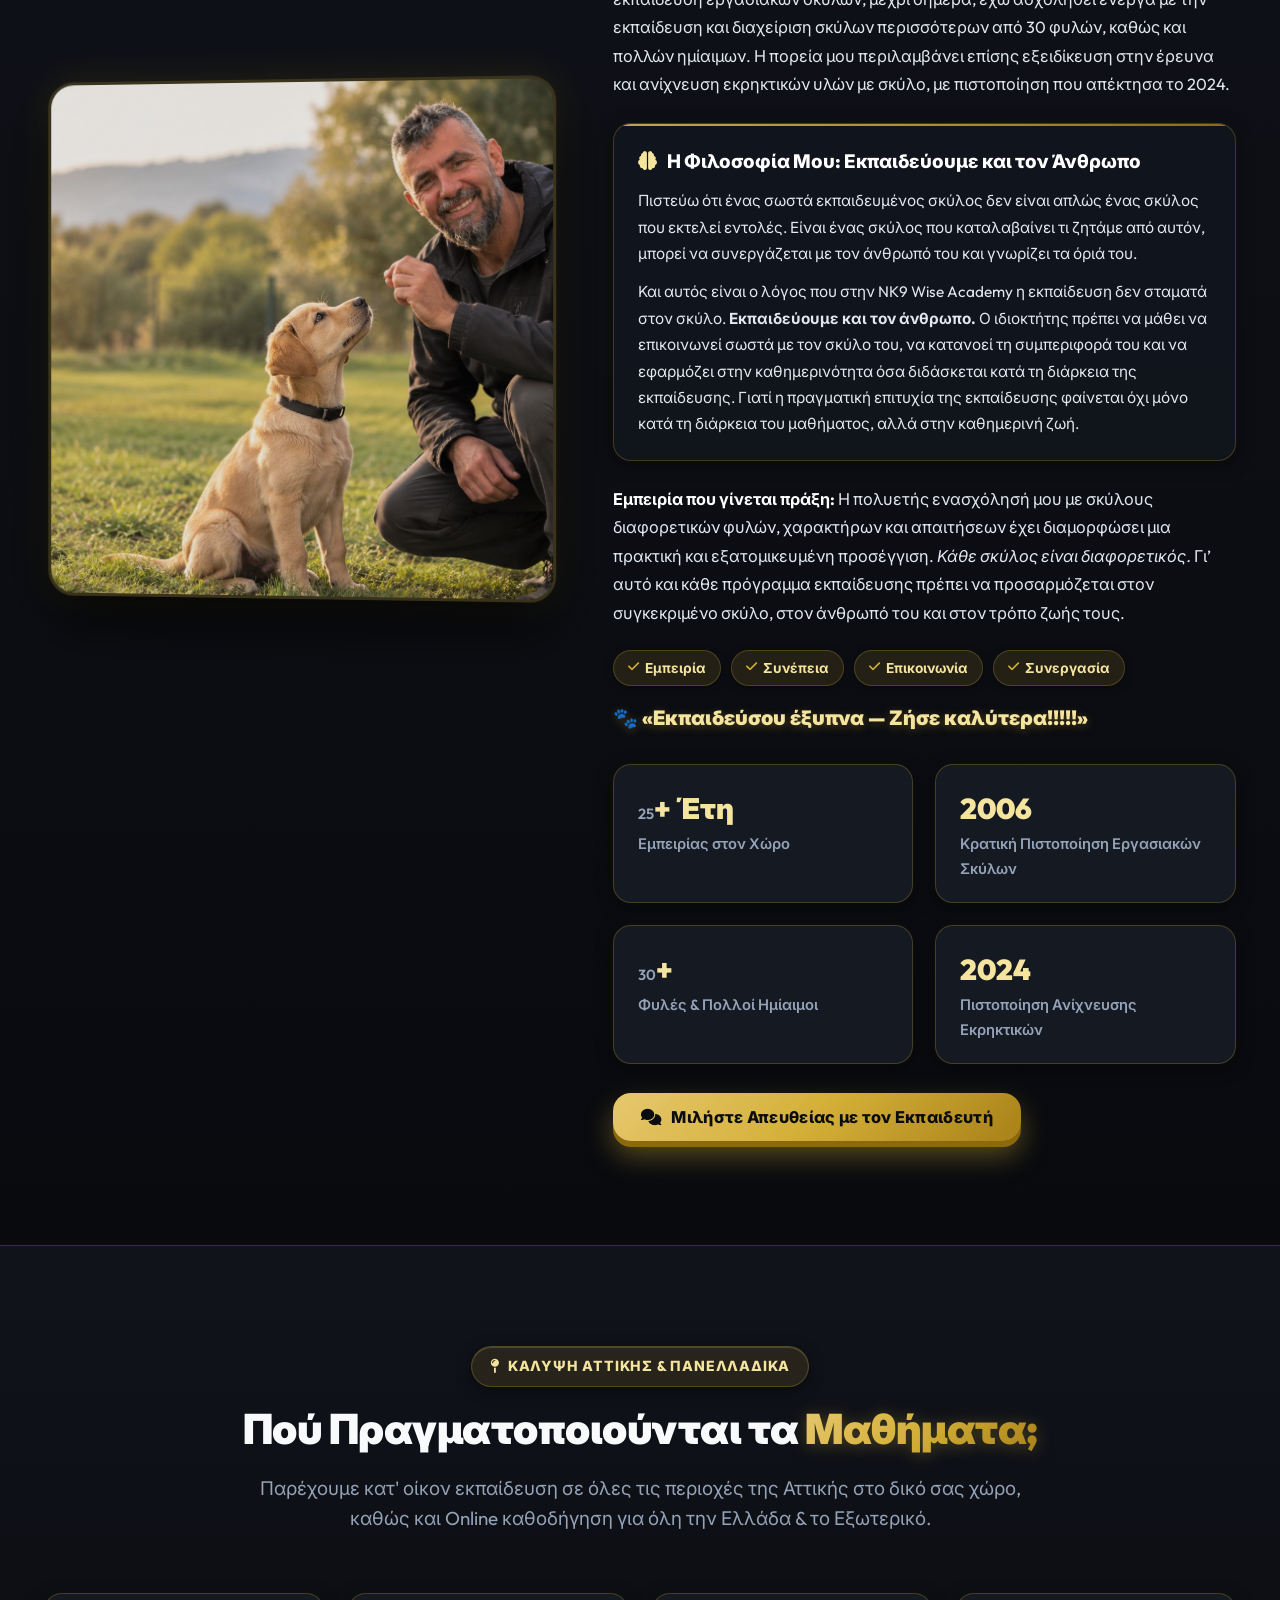
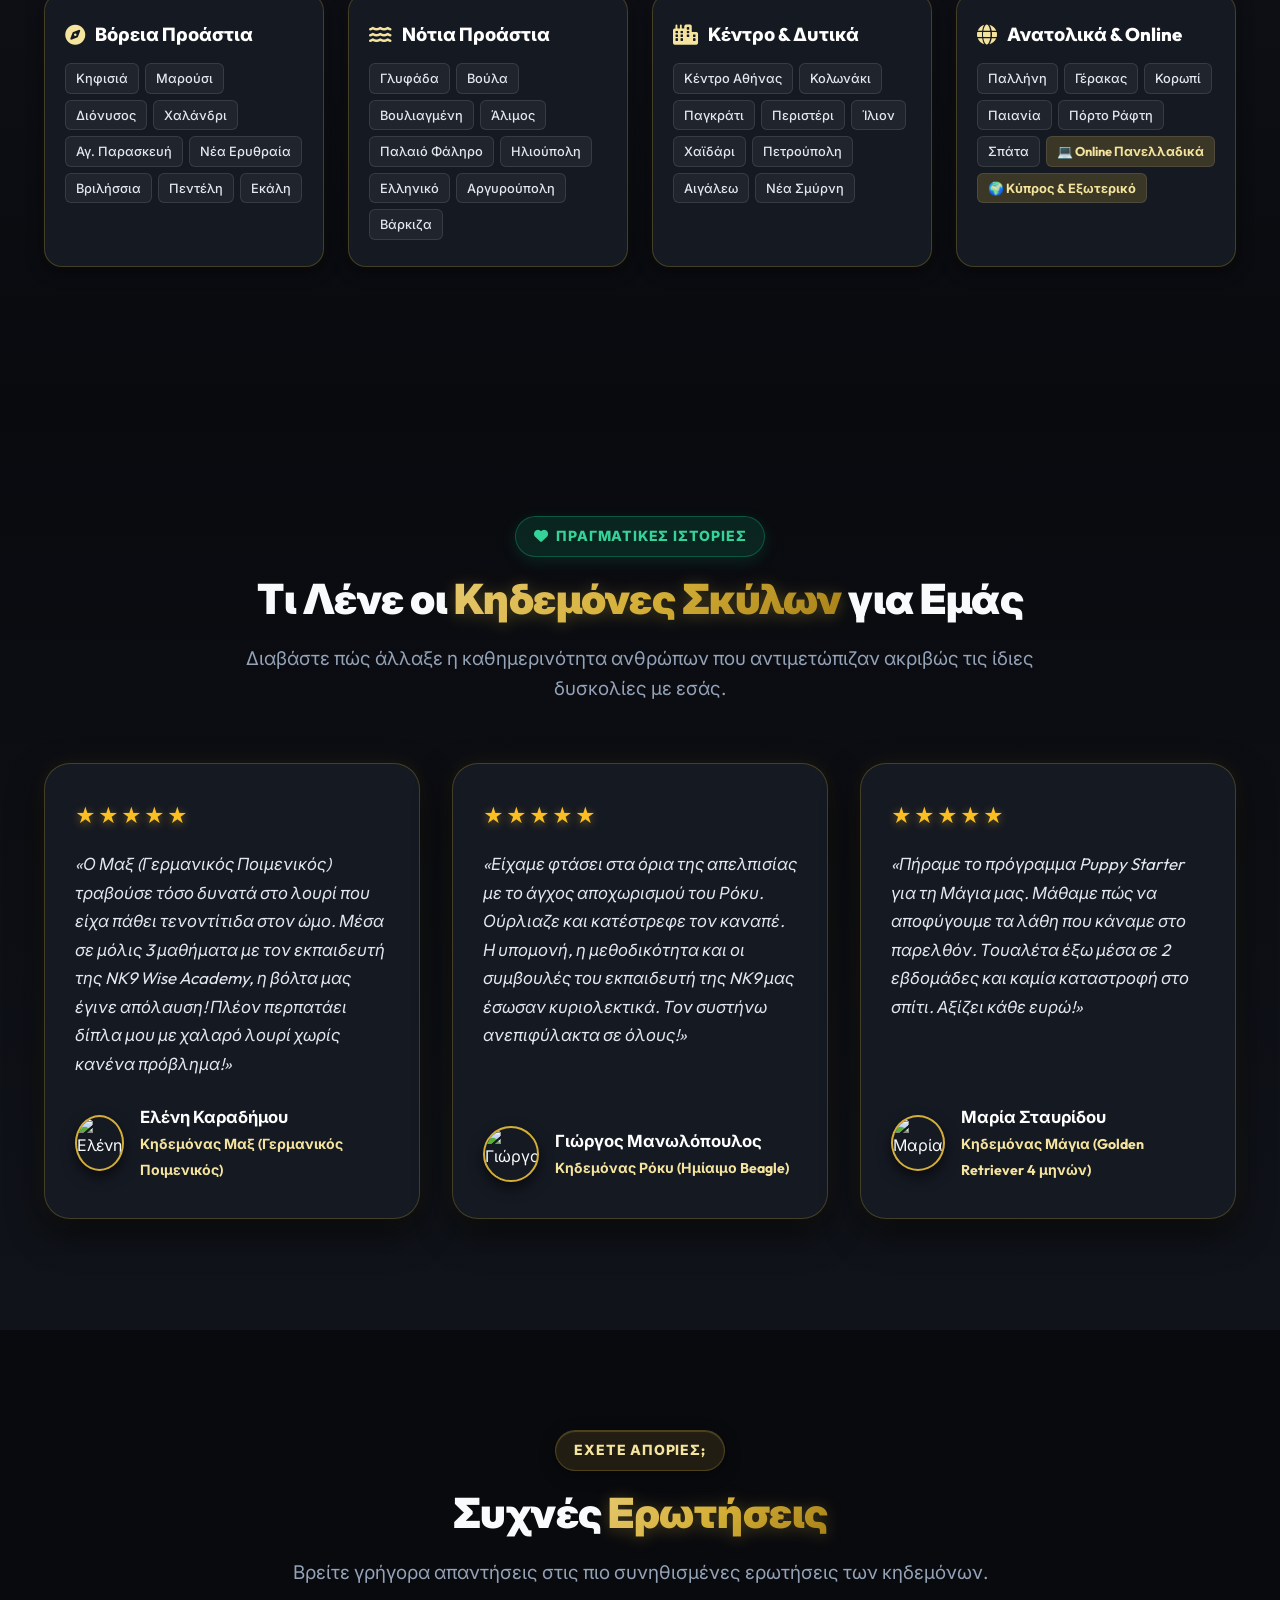
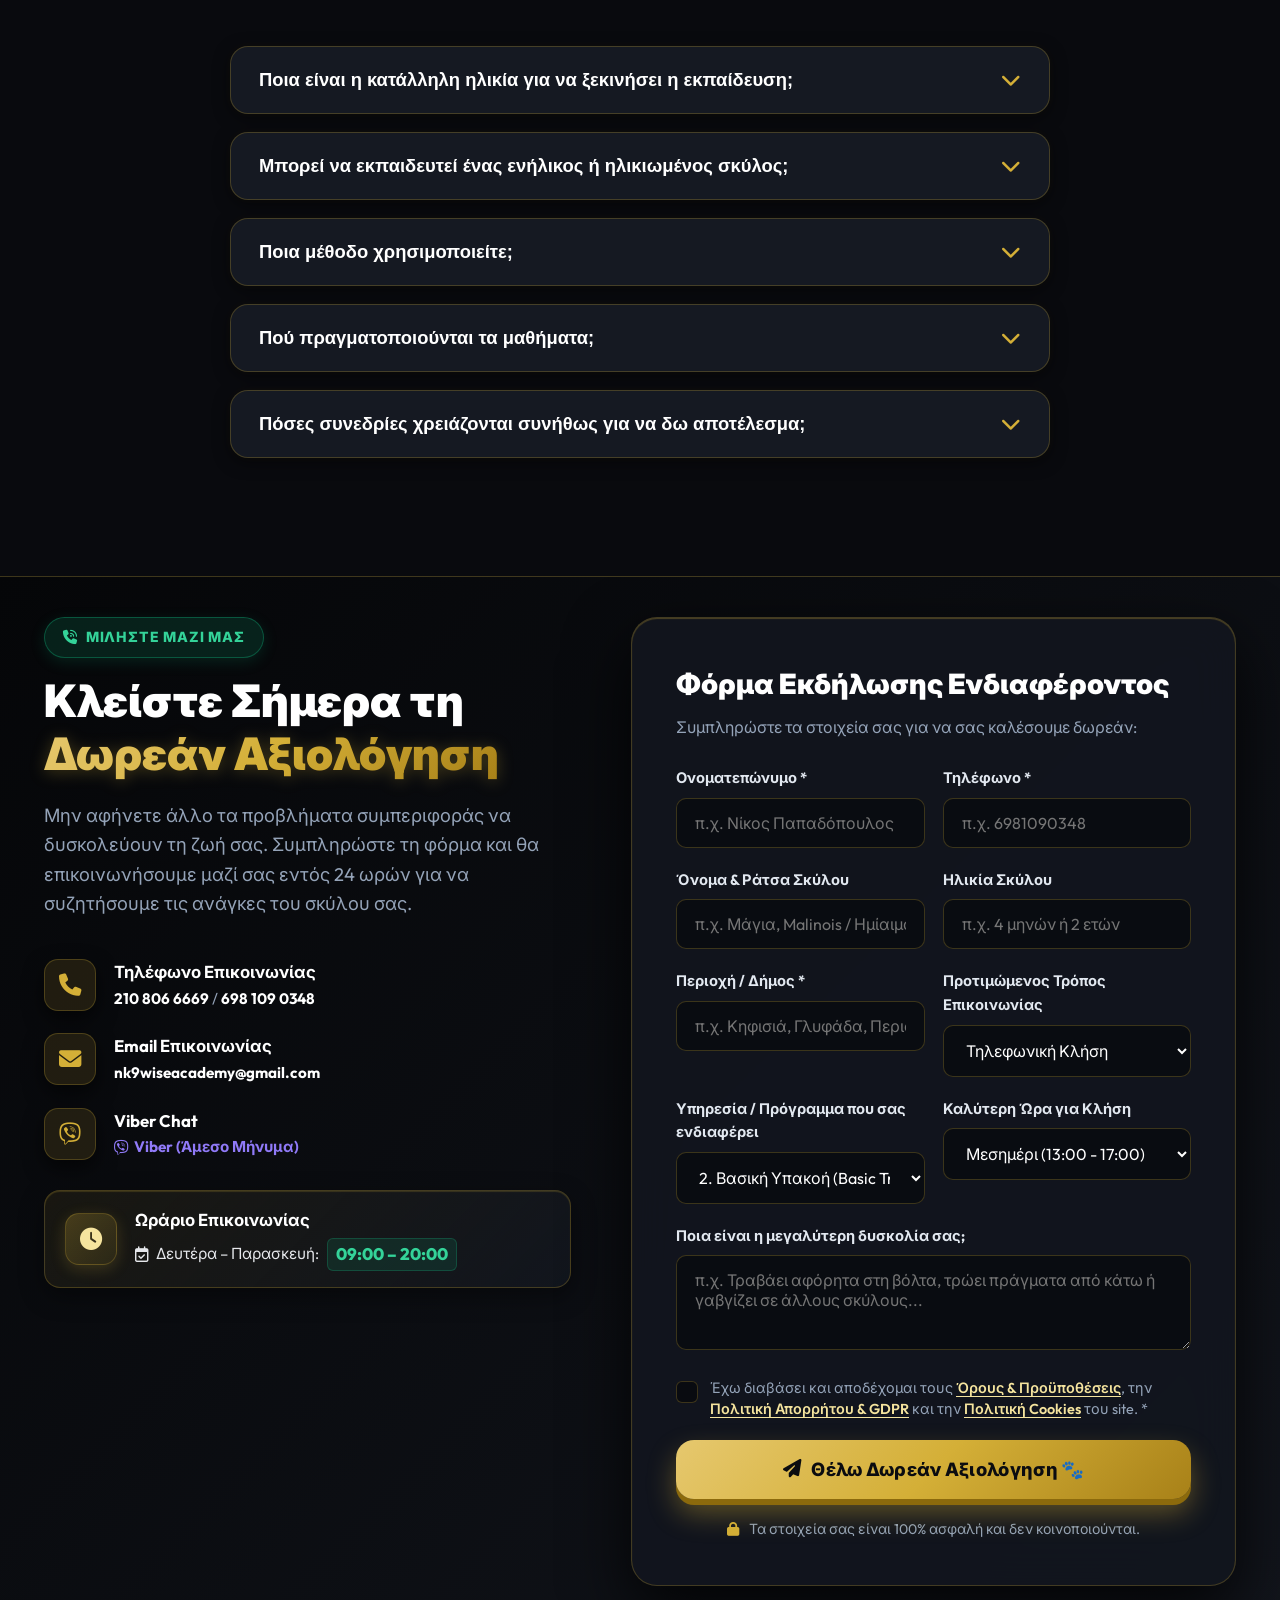
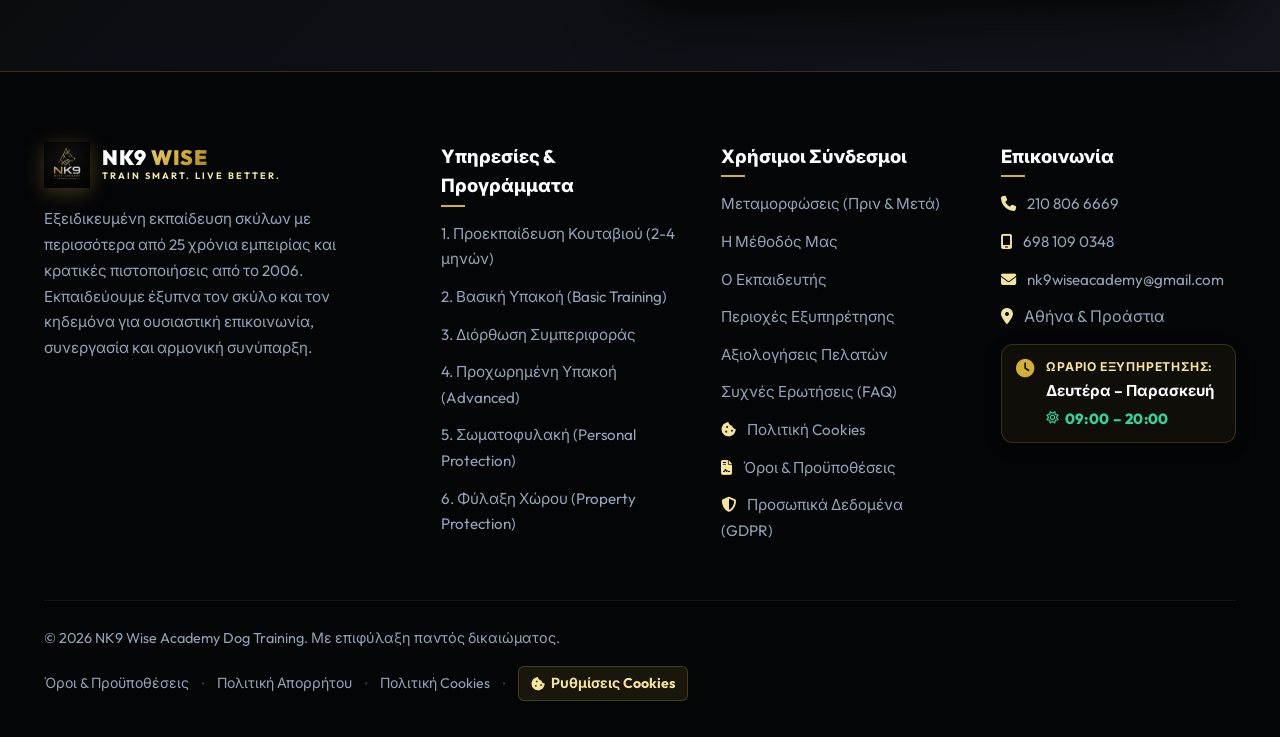
==== commit 67321775: "Add files via upload" ====
--- a/index.html
+++ b/index.html
@@ -1533,5 +1533,21 @@
 
   <!-- JavaScript Interaction & 3D Engine -->
   <script src="script.js"></script>
+  <script>
+    // Lead Form Submission Event tracking for Google Tag Manager
+    document.addEventListener('DOMContentLoaded', function () {
+      var leadForm = document.getElementById('leadForm');
+      if (!leadForm) return;
+
+      leadForm.addEventListener('submit', function () {
+        window.dataLayer = window.dataLayer || [];
+        window.dataLayer.push({
+          event: 'form_submit',
+          form_id: 'leadForm',
+          form_name: 'Εκδήλωση Ενδιαφέροντος'
+        });
+      }, true); // Captured immediately on submission attempt
+    });
+  </script>
 </body>
 </html>
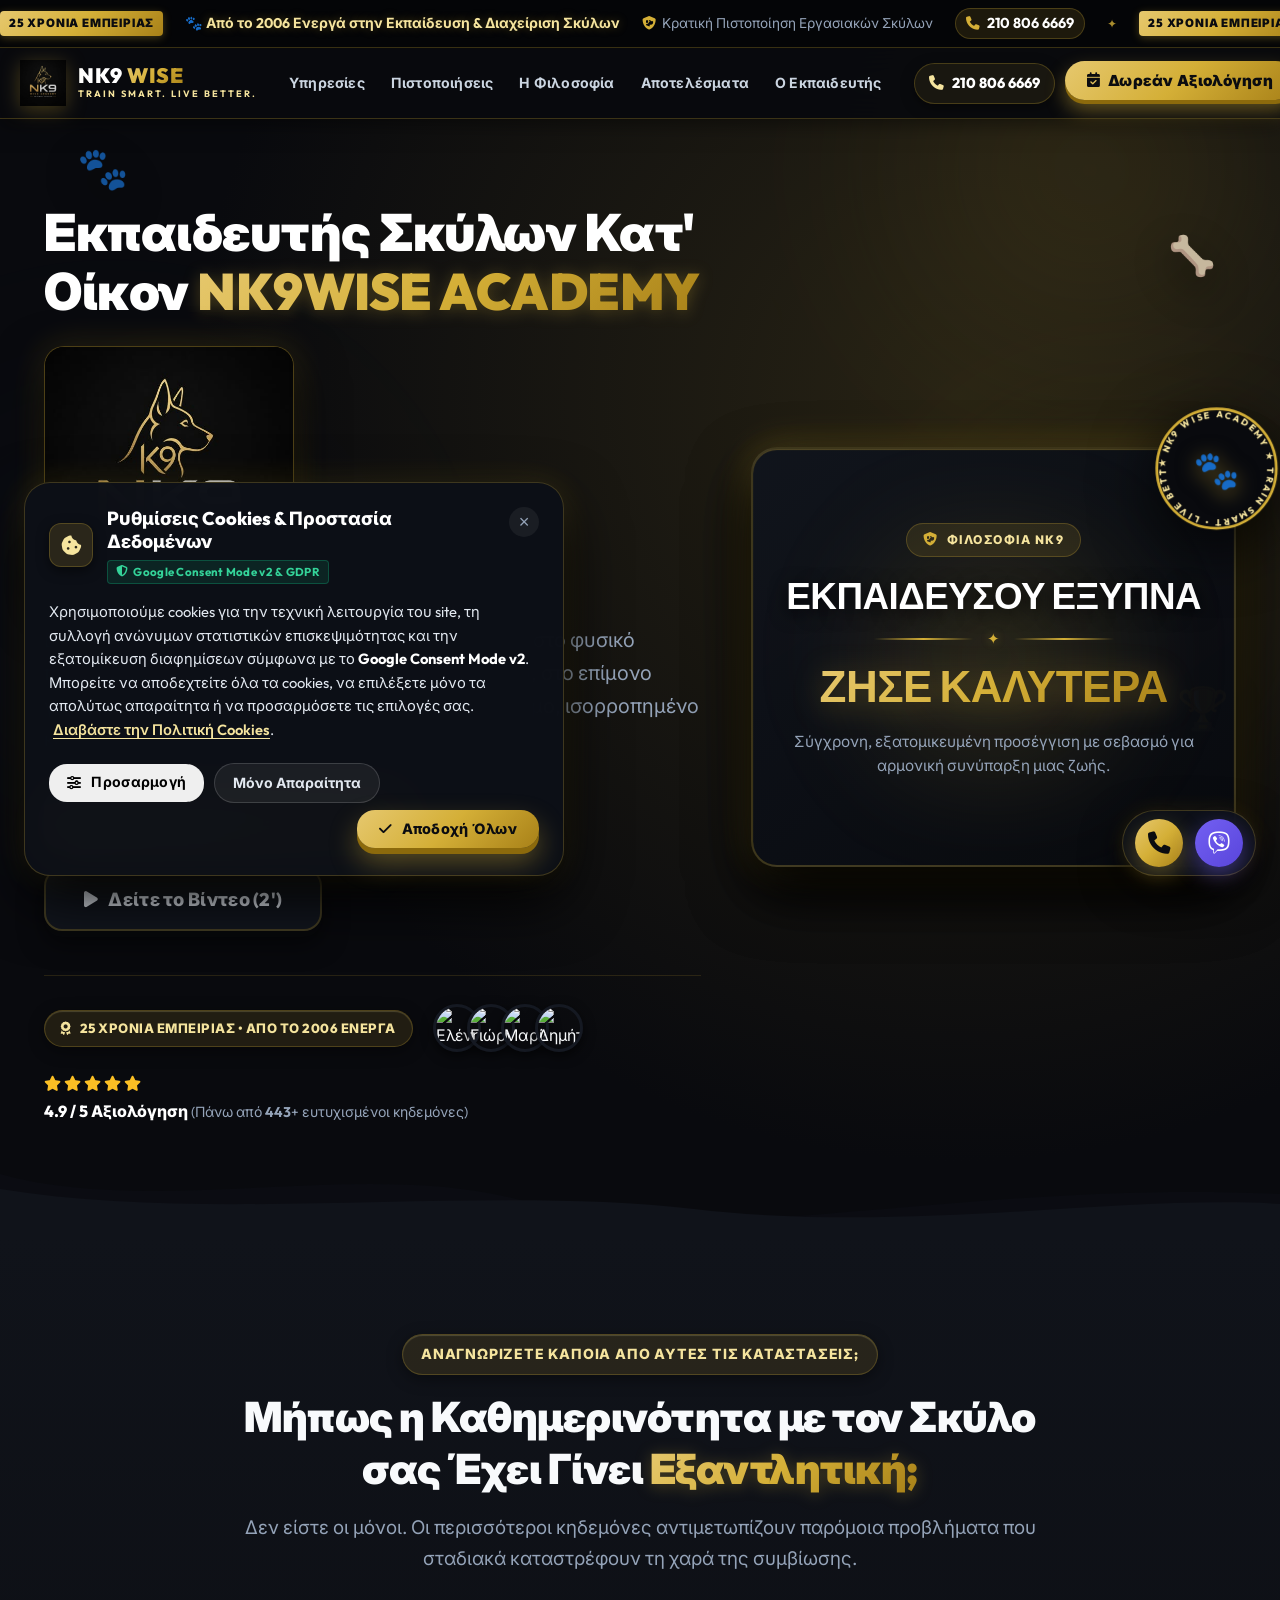
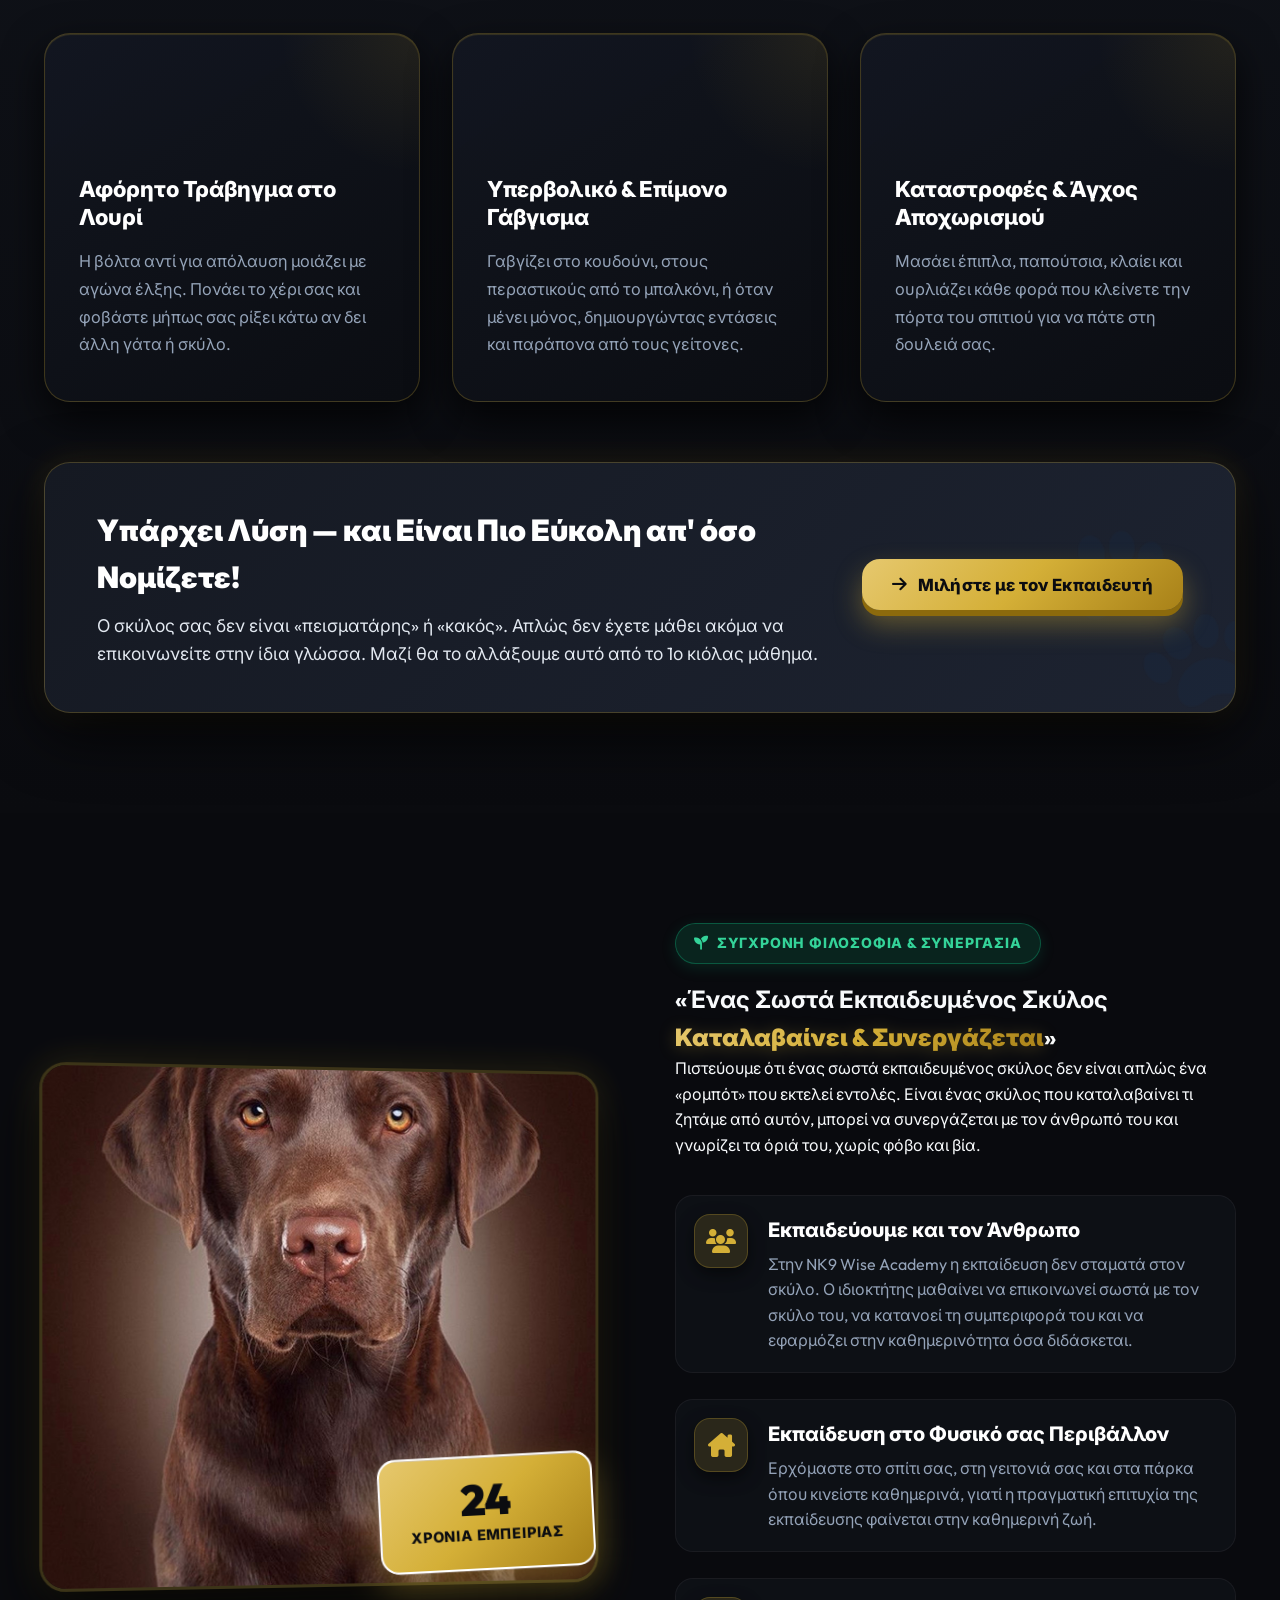
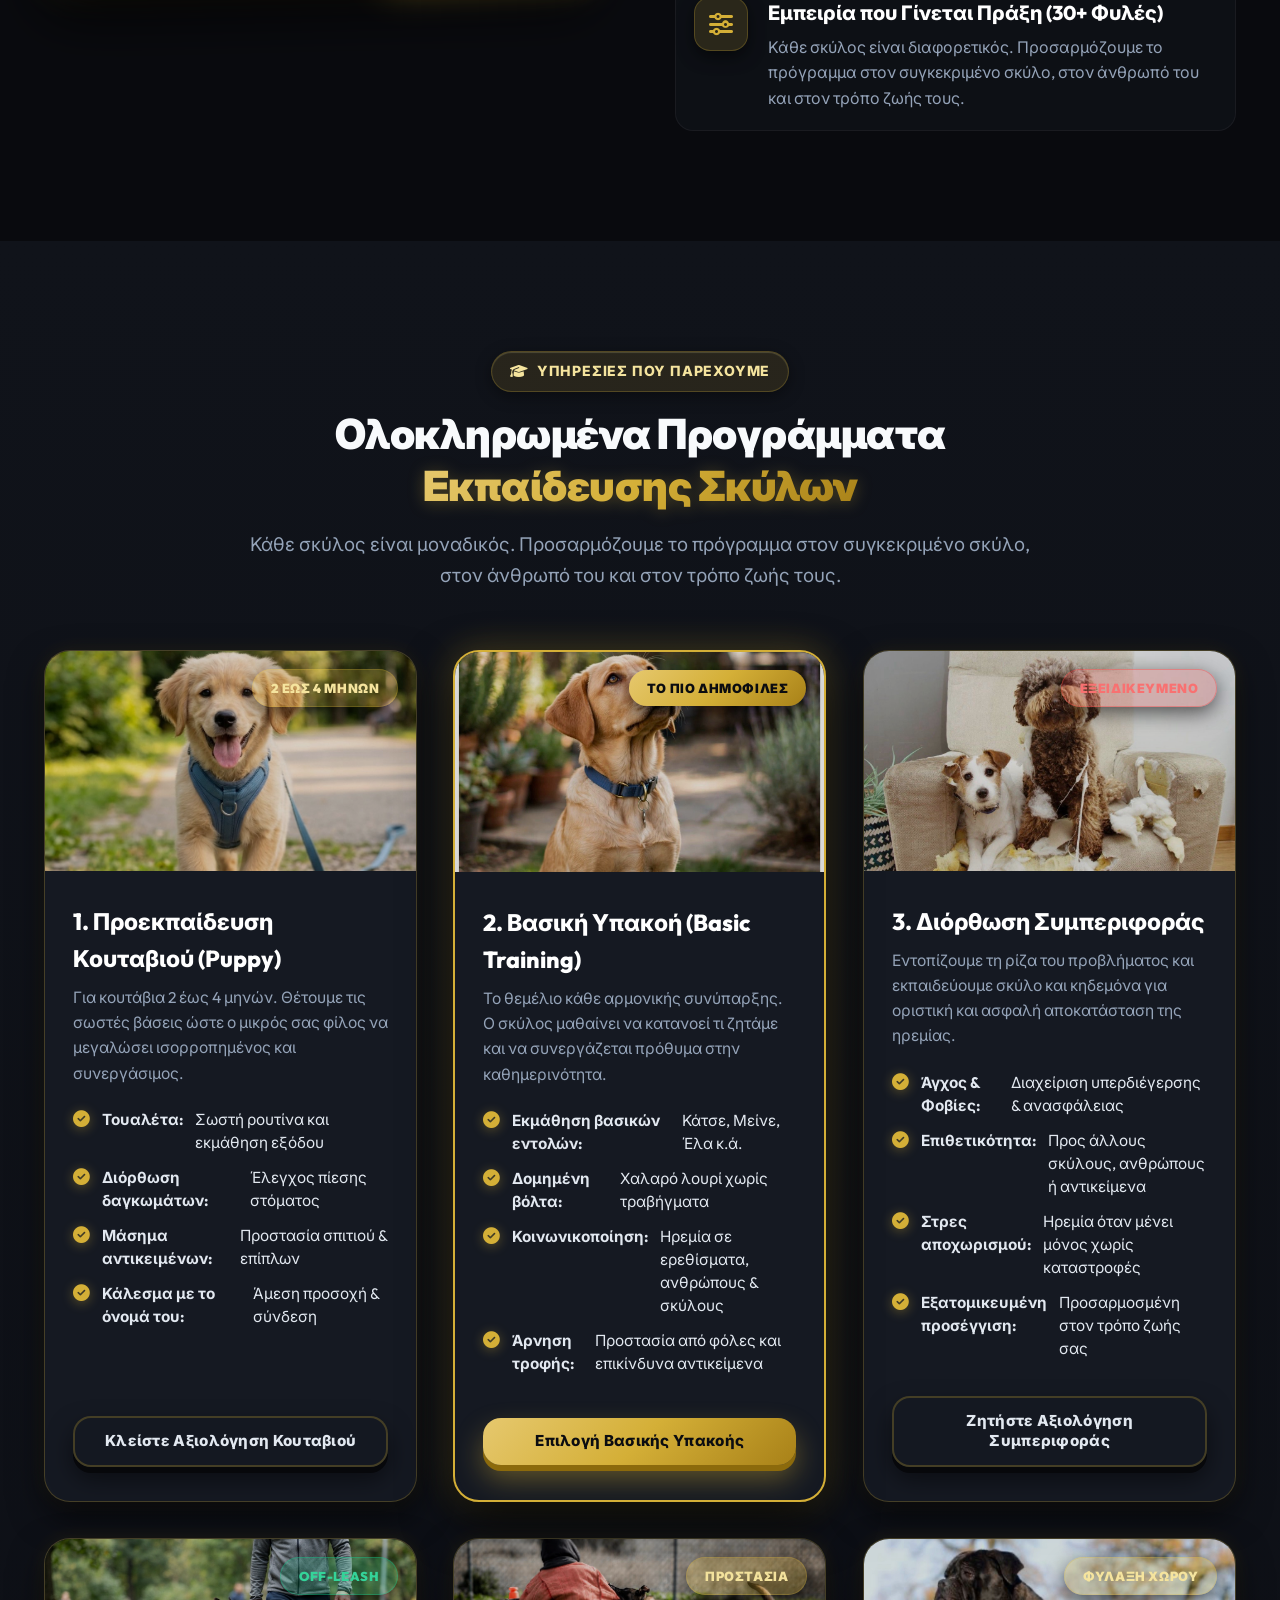
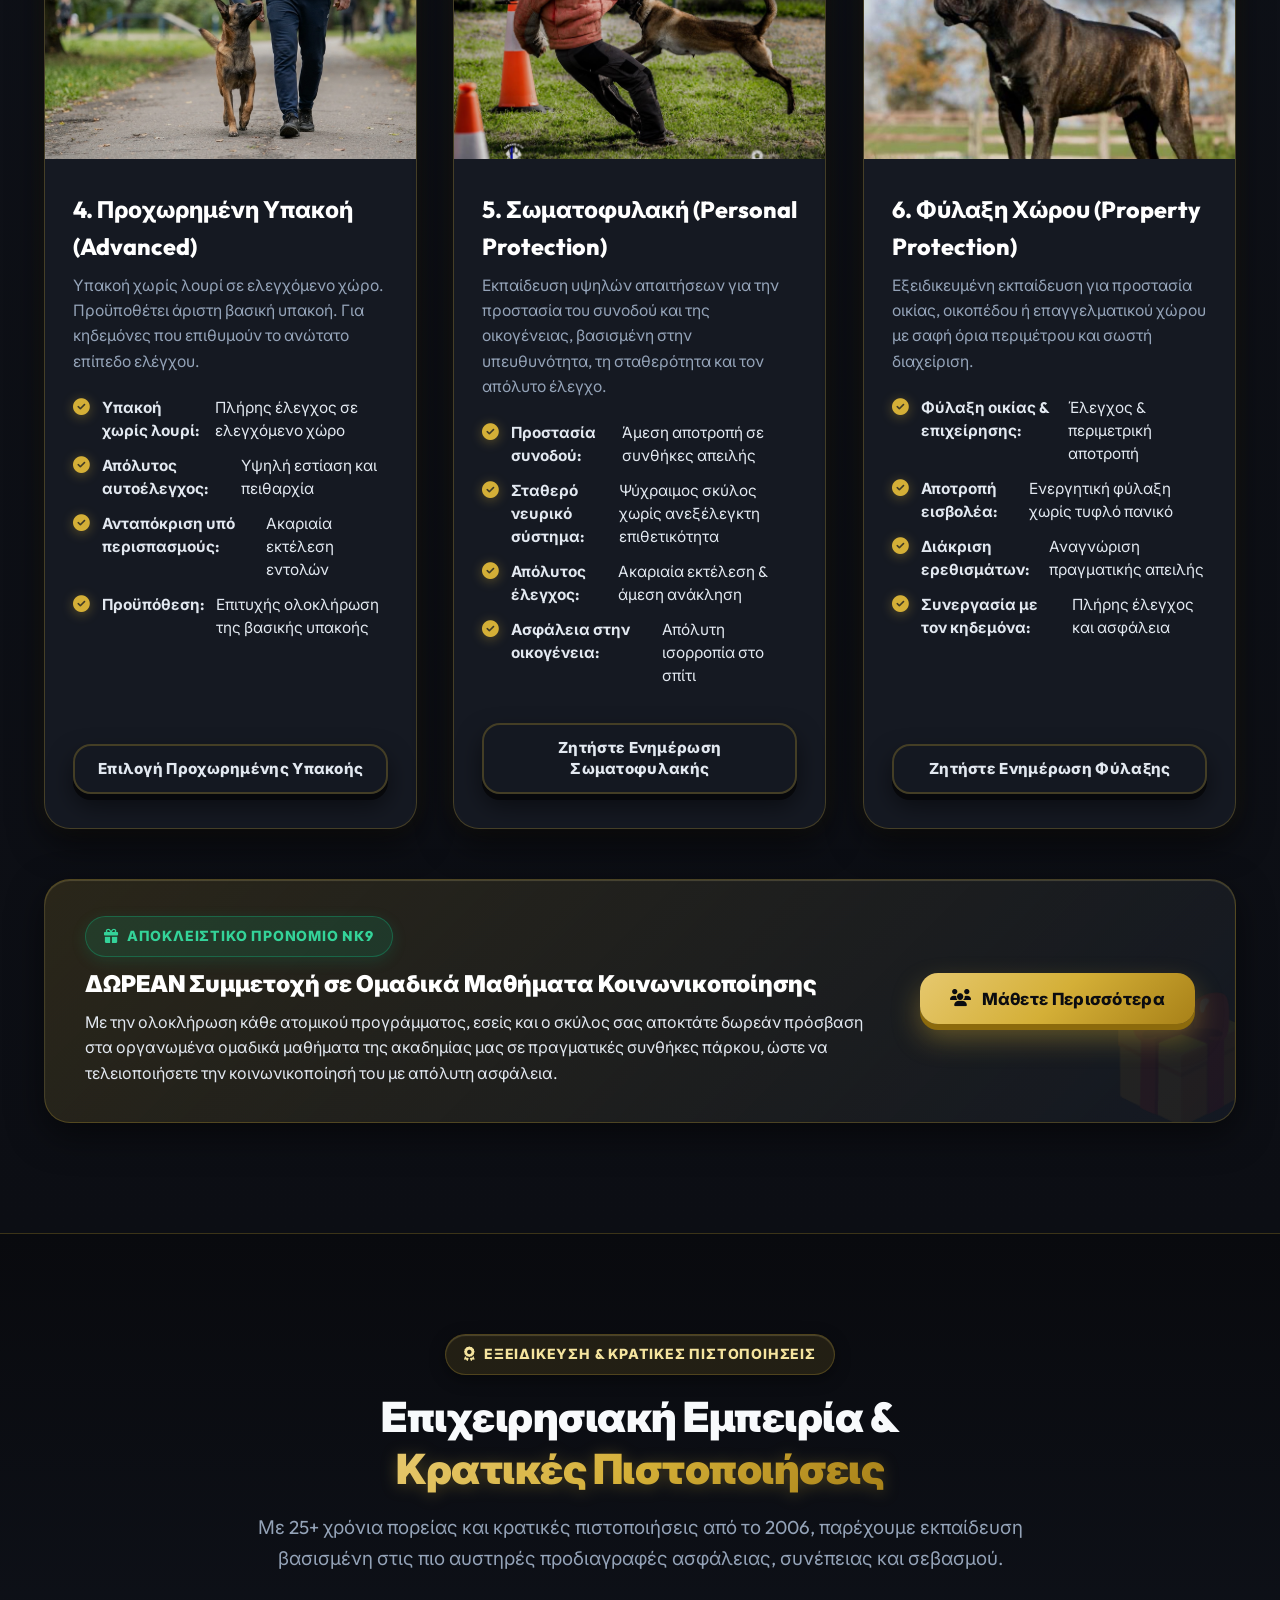
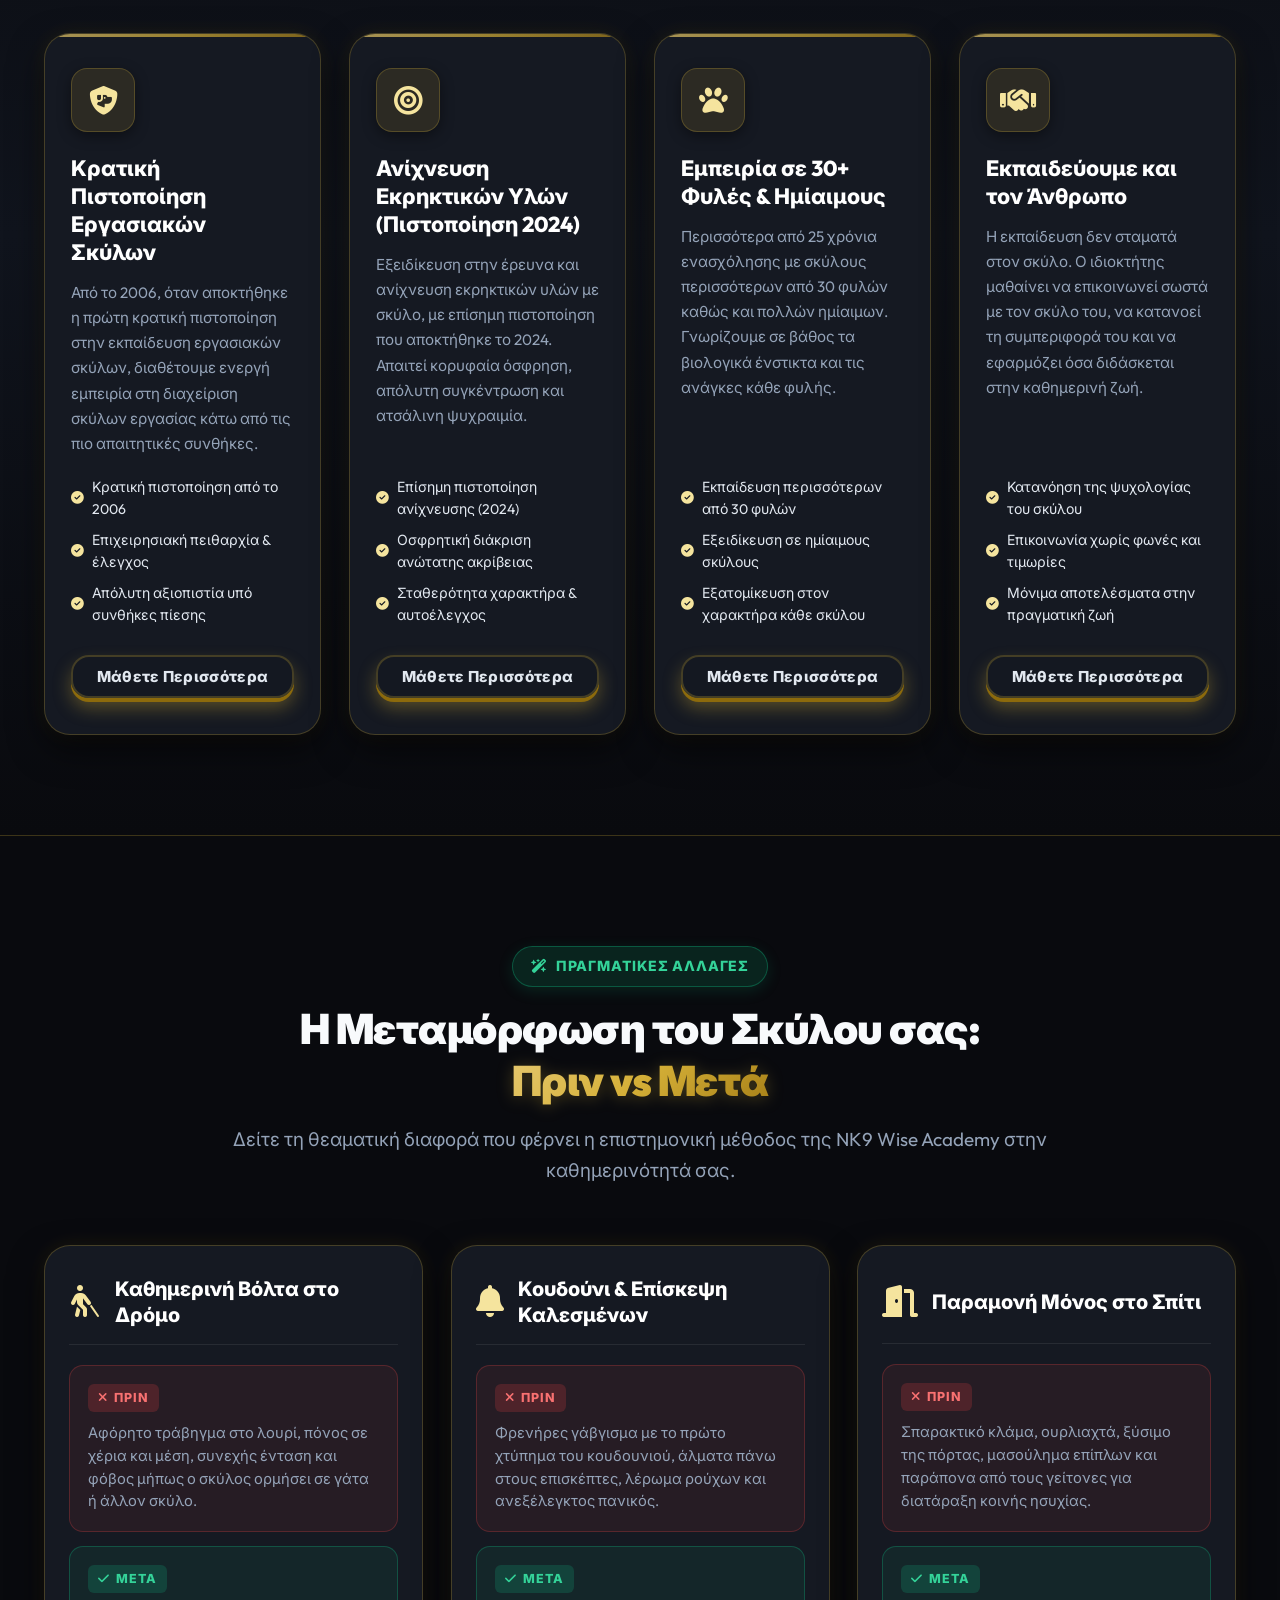
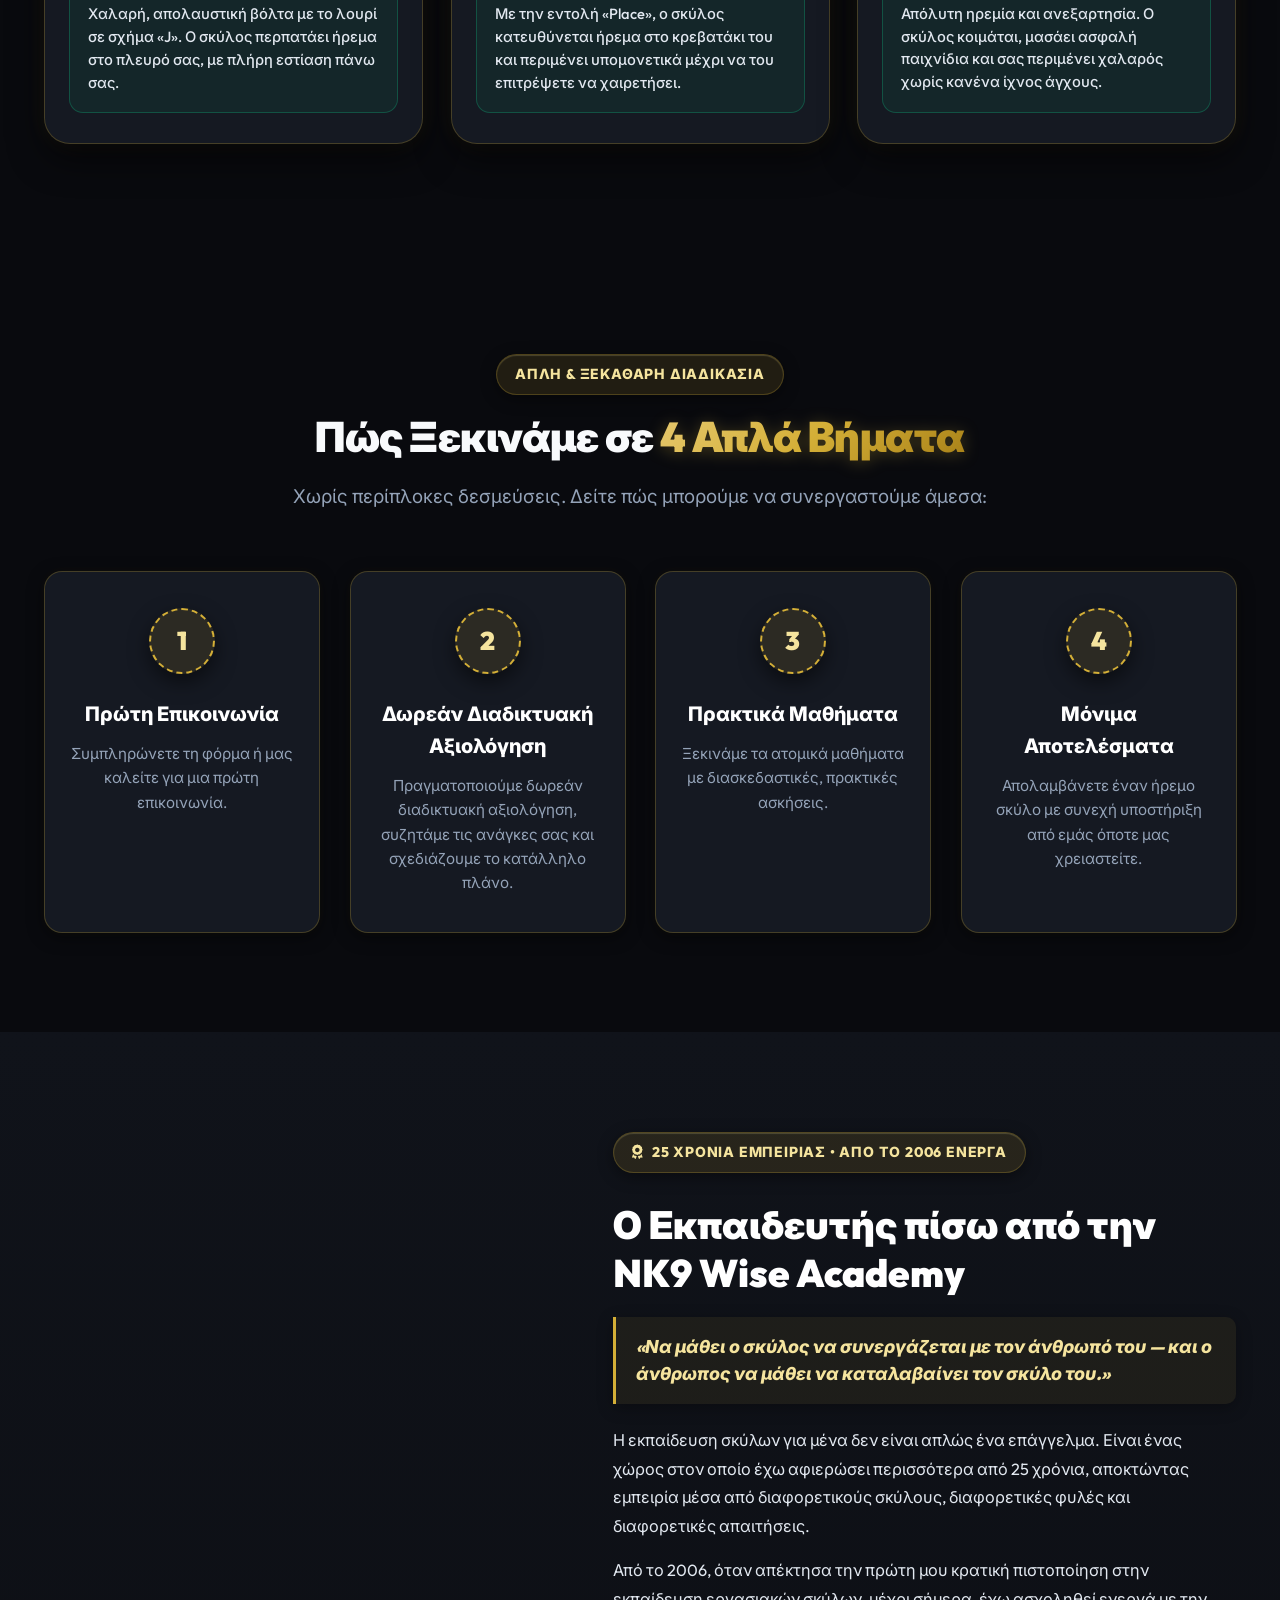
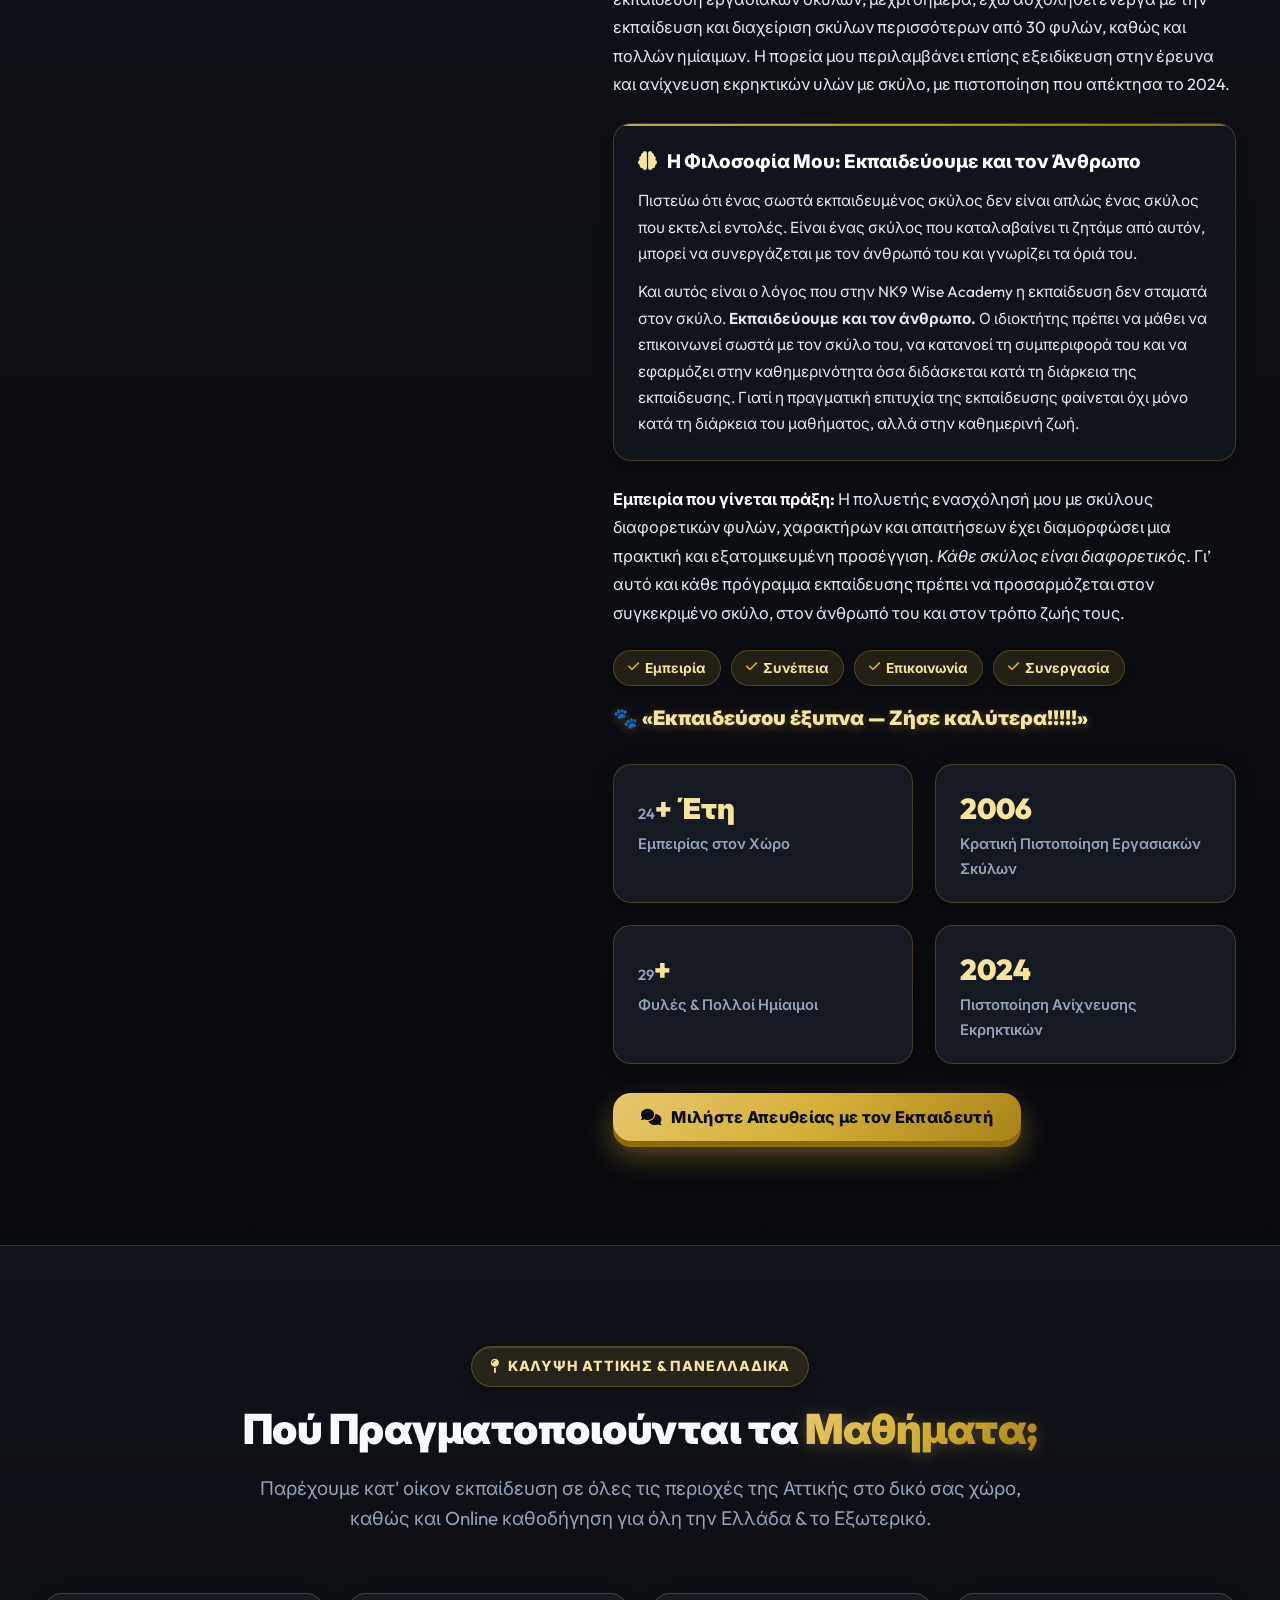
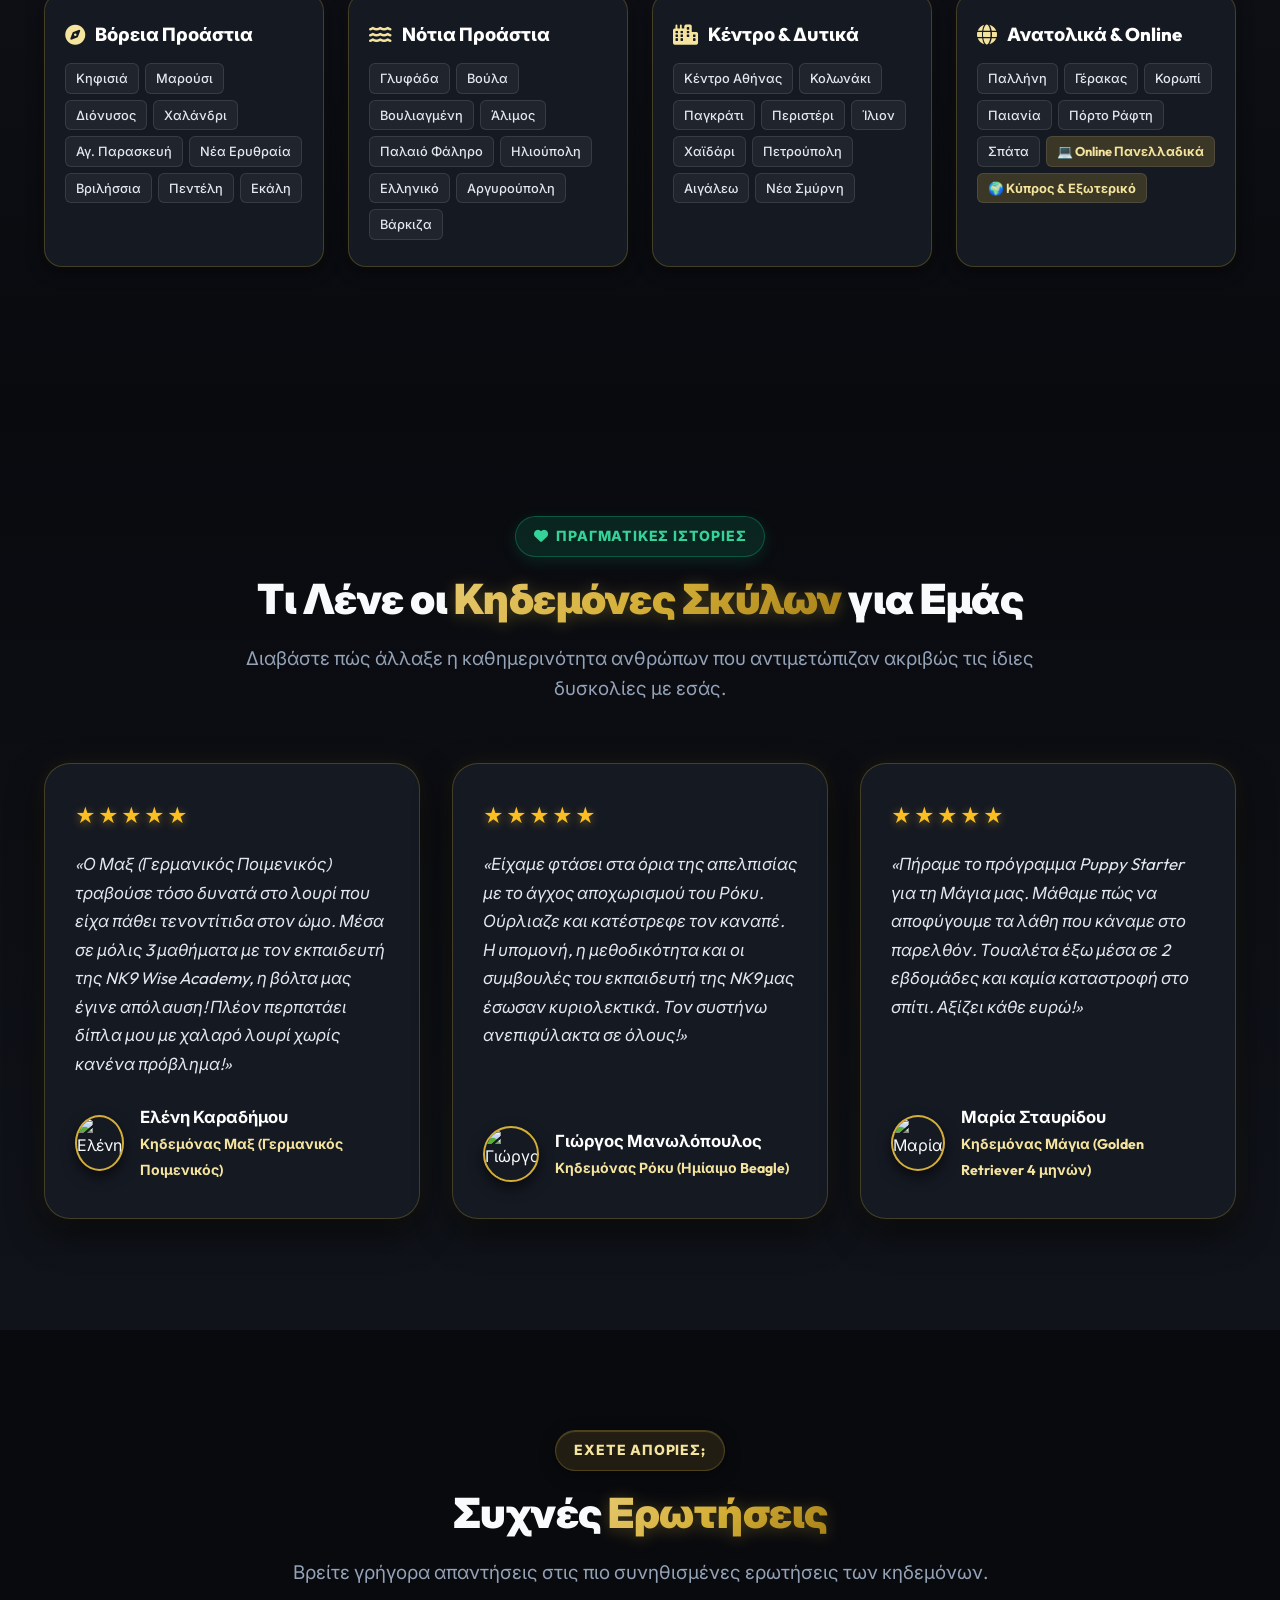
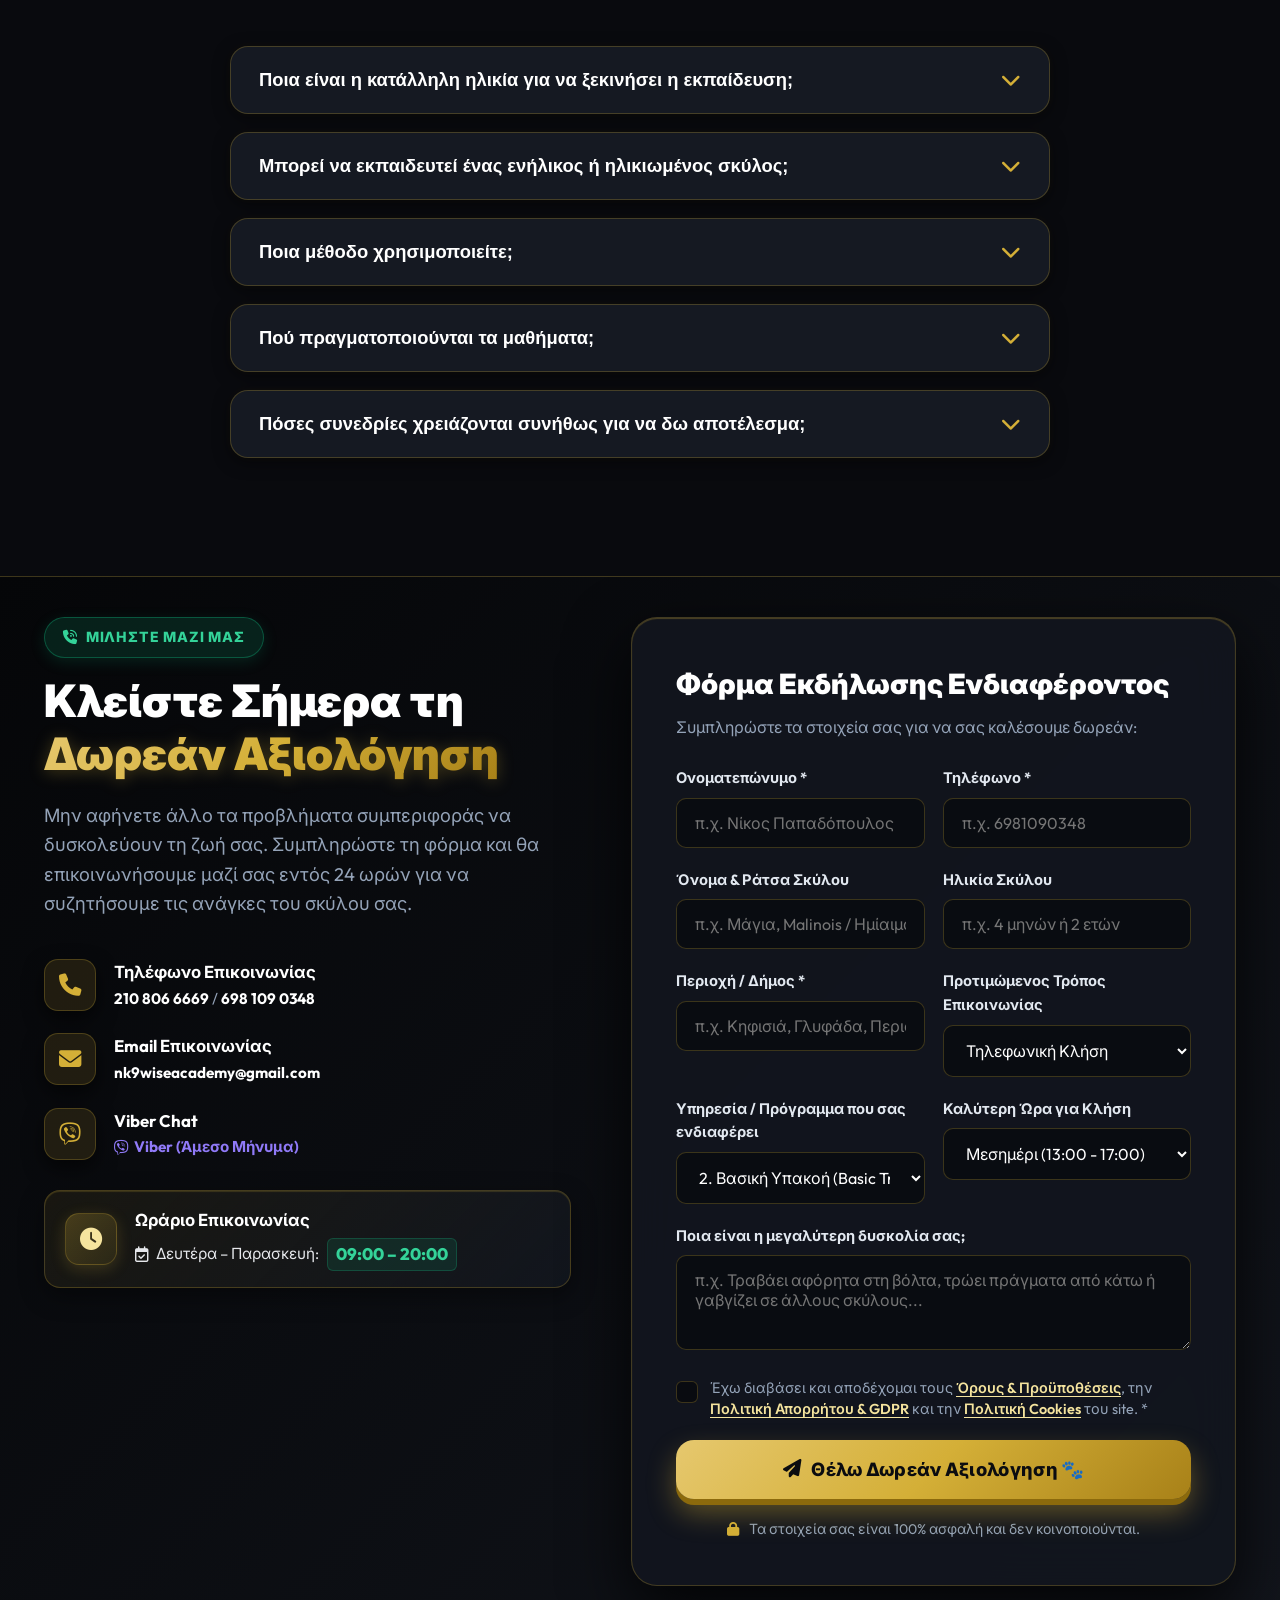
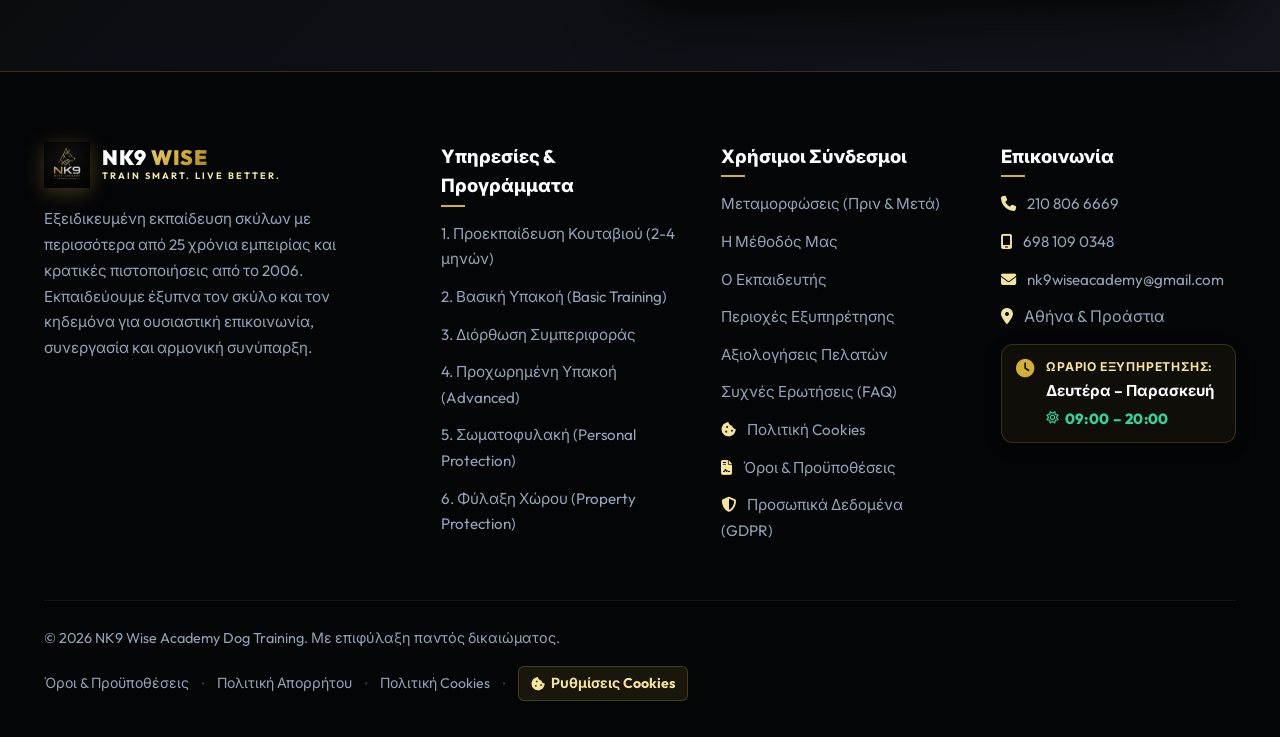
==== commit 1f4f40fa: "Add files via upload" ====
--- a/index.html
+++ b/index.html
@@ -5,7 +5,7 @@
   <meta name="viewport" content="width=device-width, initial-scale=1.0">
   <meta name="referrer" content="strict-origin-when-cross-origin">
   <title>NK9 Wise Academy | Train Smart. Live Better. - Κορυφαία Εκπαίδευση Σκύλων</title>
-  <meta name="description" content="NK9 Wise Academy: Train Smart. Live Better. Εξειδικευμένη εκπαίδευση σκύλων, βασική υπακοή & επίλυση προβλημάτων συμπεριφοράς. Κλείστε δωρεάν αξιολόγηση!">
+  <meta name="description" content="Επαγγελματική εκπαίδευση σκύλων κατ' οίκον στην Αττική &amp; online συνεδρίες από την NK9 Wise Academy. 25 χρόνια εμπειρίας στη βασική υπακοή, διόρθωση συμπεριφοράς και κουτάβια.">
   
   <!-- Google Consent Mode v2 Setup (Mandatory Signals: ad_storage, analytics_storage, ad_user_data, ad_personalization) -->
   <script>
@@ -1334,7 +1334,7 @@
             <i class="fa-solid fa-handshake" style="color: var(--gold-light);"></i> 1. Εισαγωγή &amp; Αποδοχή Όρων
           </h4>
           <p class="terms-section-desc">
-            Η χρήση της παρούσας ιστοσελίδας <strong>nk9academy.gr</strong> και η εκδήλωση ενδιαφέροντος για τις υπηρεσίες εκπαίδευσης σκύλων της <strong>NK9 Wise Academy</strong> υπόκεινται στους παρόντες Όρους και Προϋποθέσεις. Η πλοήγηση ή η υποβολή της φόρμας επικοινωνίας συνιστά πλήρη και ρητή κατανόηση και αποδοχή των όρων αυτών.
+            Η χρήση της παρούσας ιστοσελίδας <strong>nk9wiseacademy.gr</strong> και η εκδήλωση ενδιαφέροντος για τις υπηρεσίες εκπαίδευσης σκύλων της <strong>NK9 Wise Academy</strong> υπόκεινται στους παρόντες Όρους και Προϋποθέσεις. Η πλοήγηση ή η υποβολή της φόρμας επικοινωνίας συνιστά πλήρη και ρητή κατανόηση και αποδοχή των όρων αυτών.
           </p>
 
           <h4 class="terms-section-title">
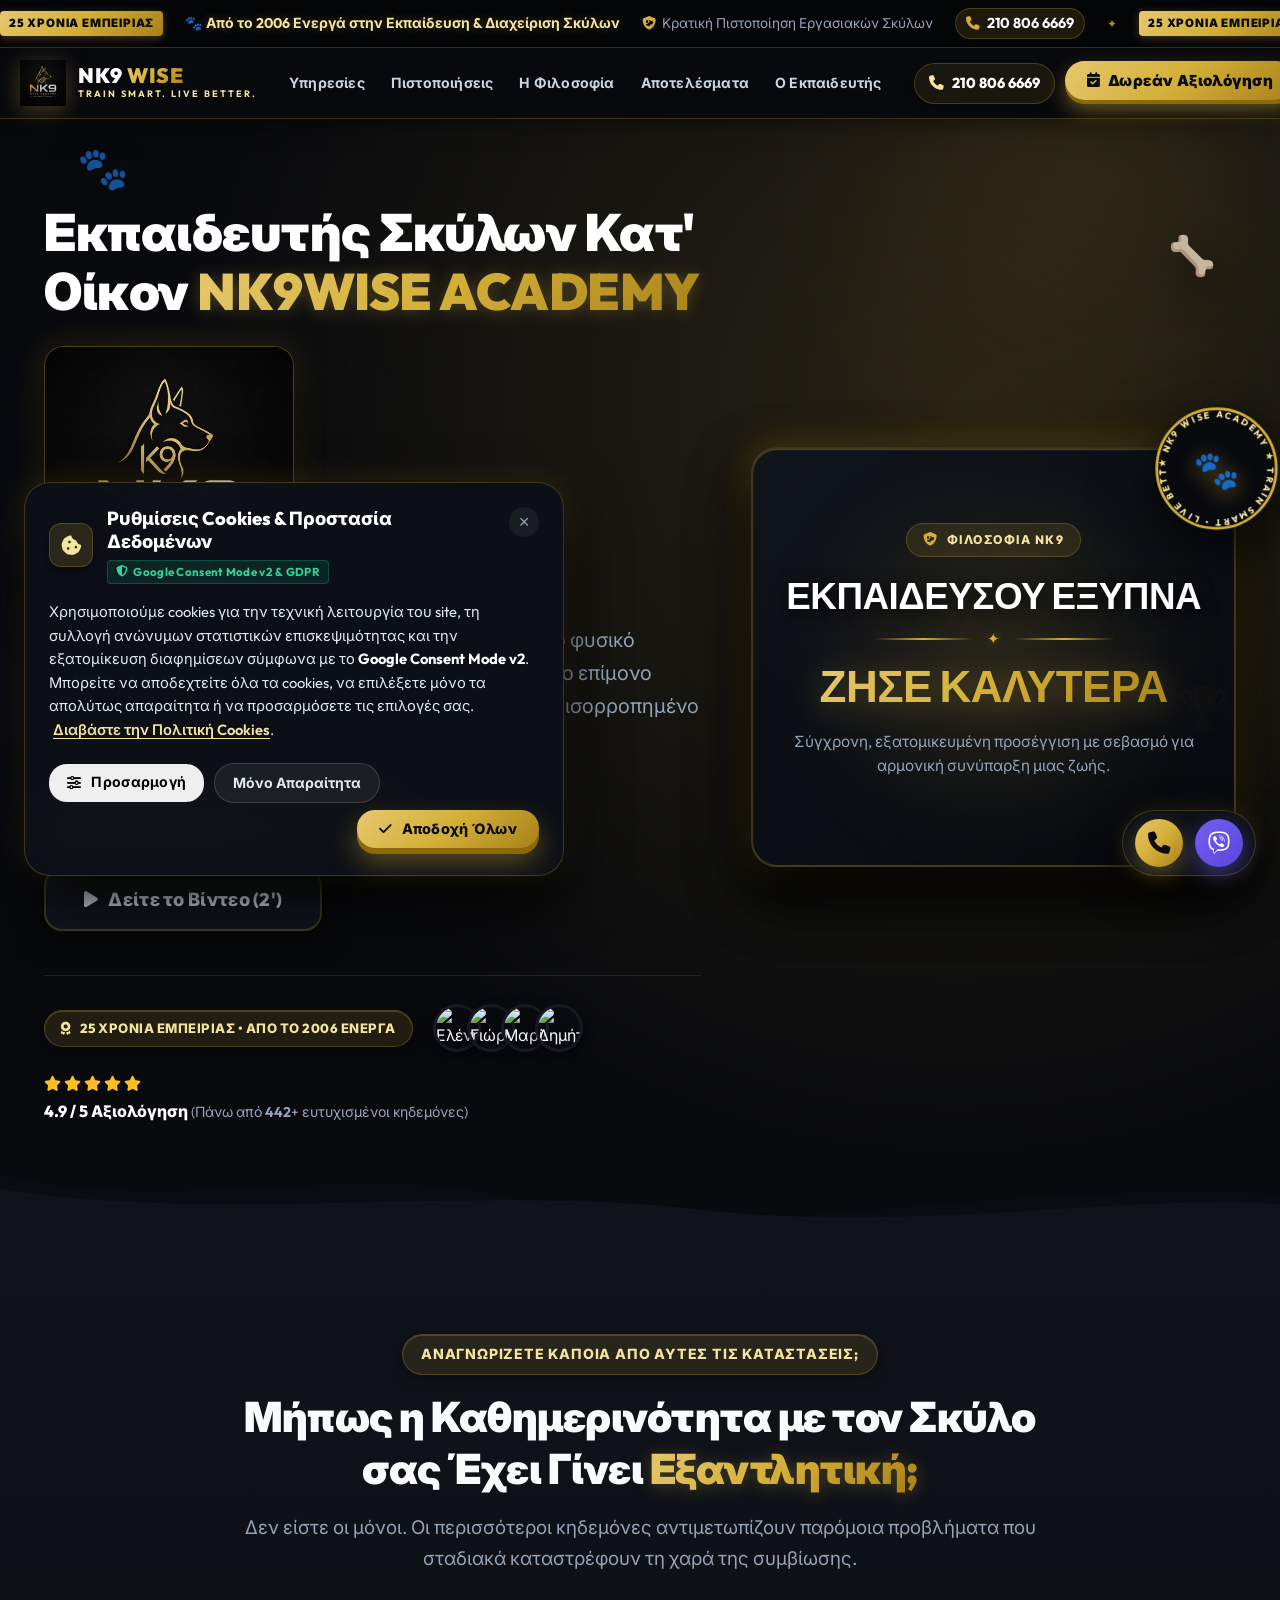
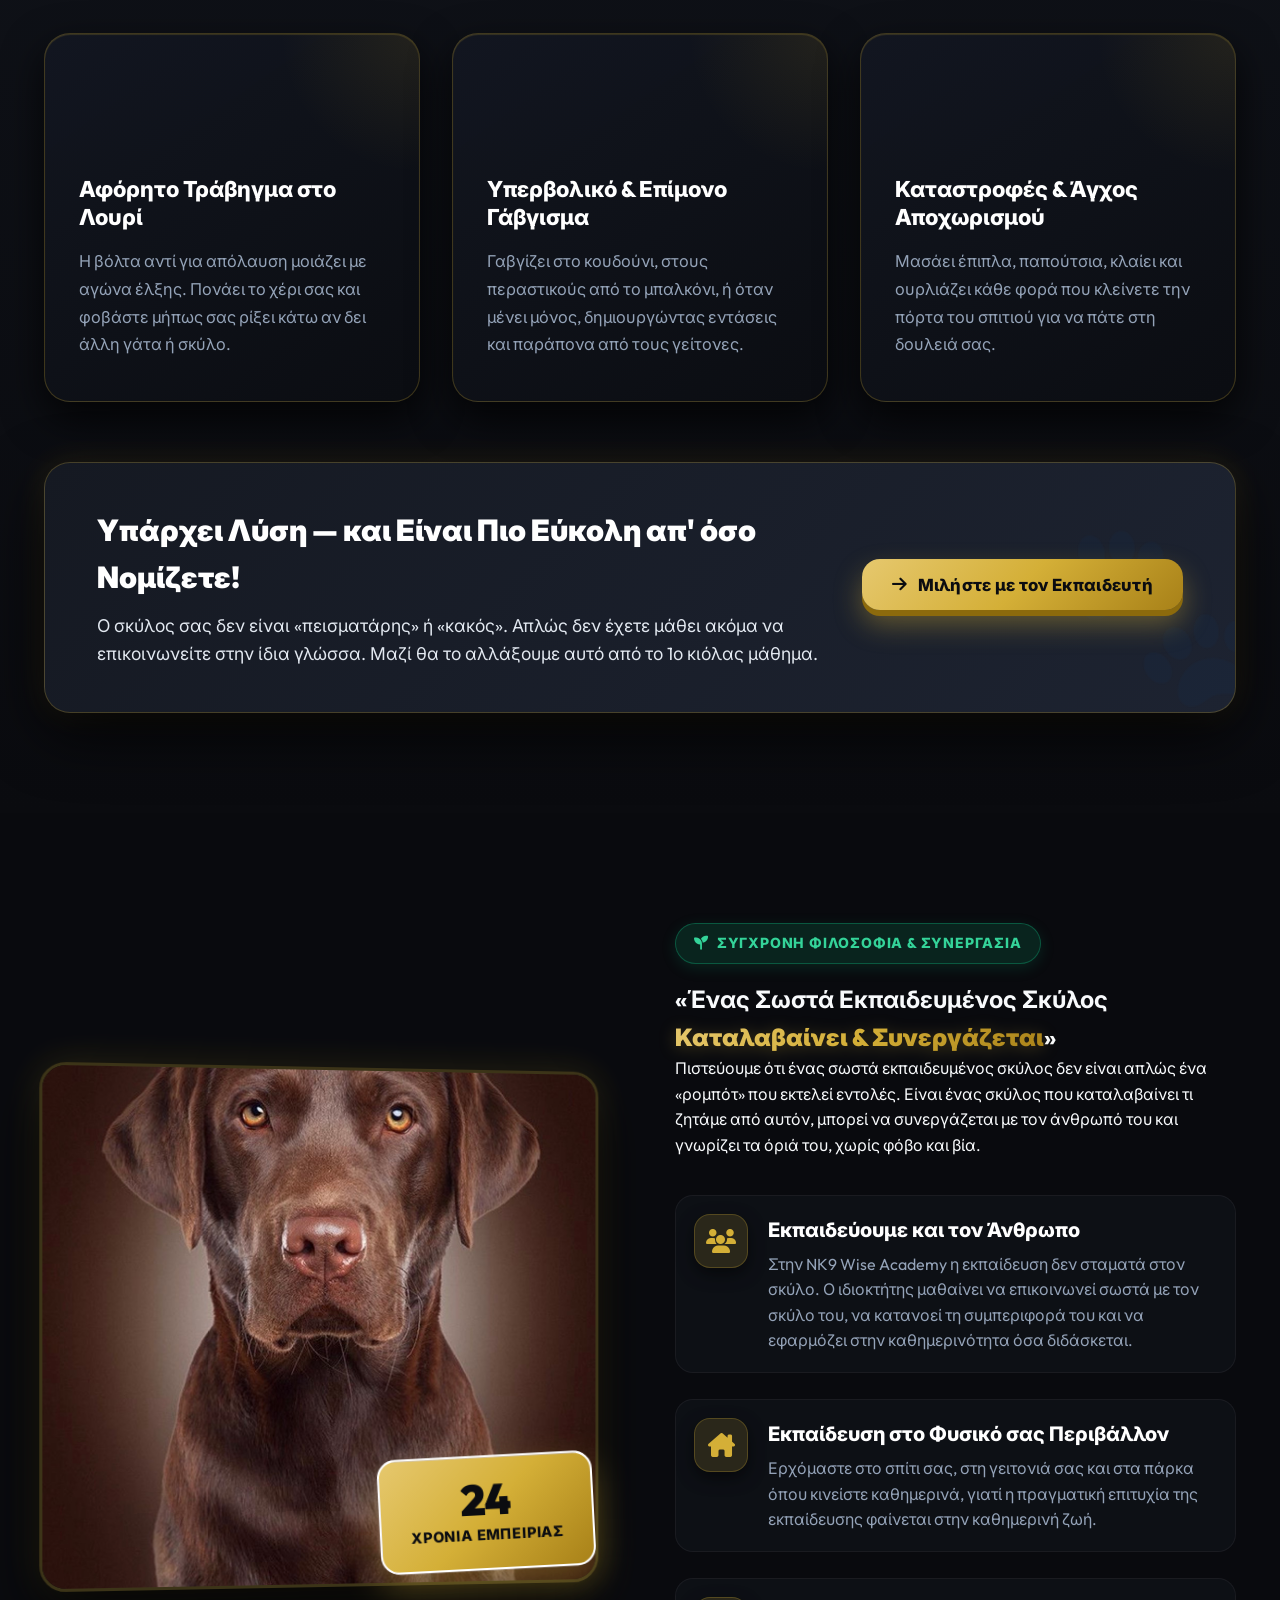
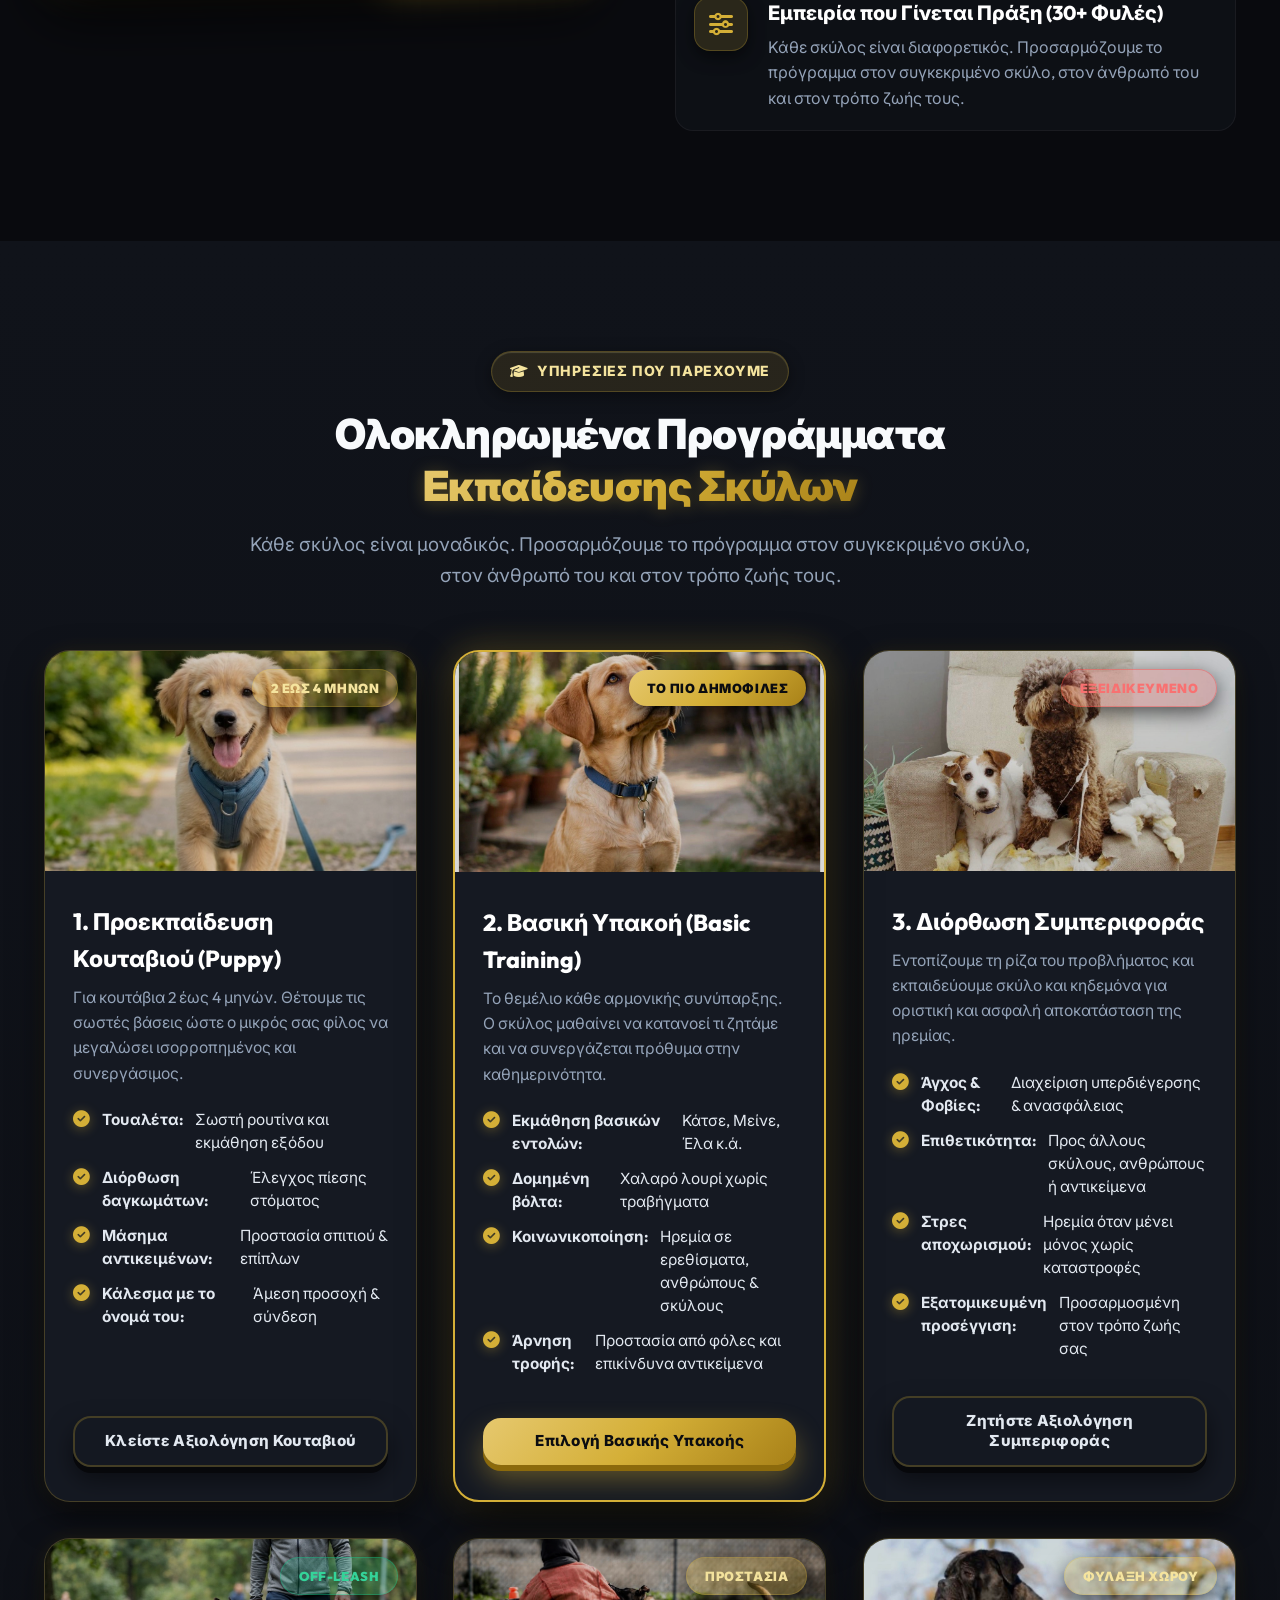
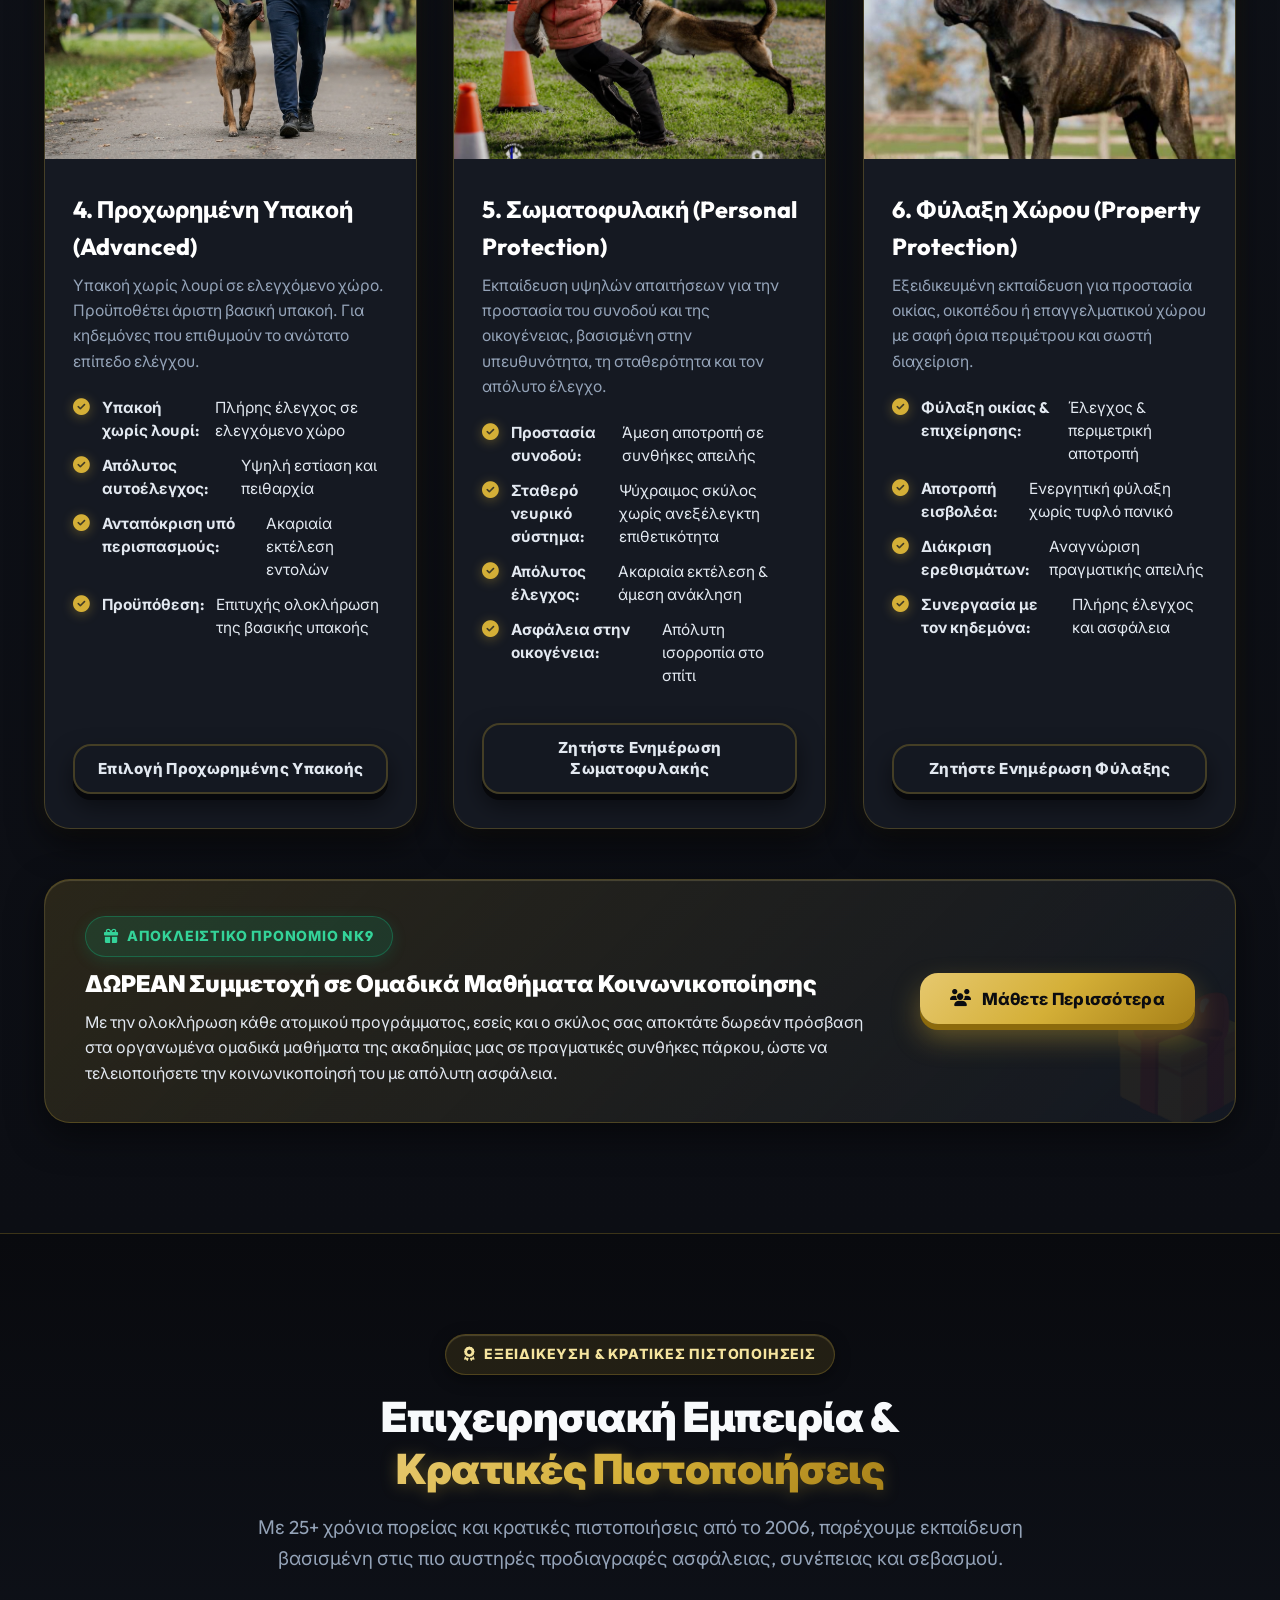
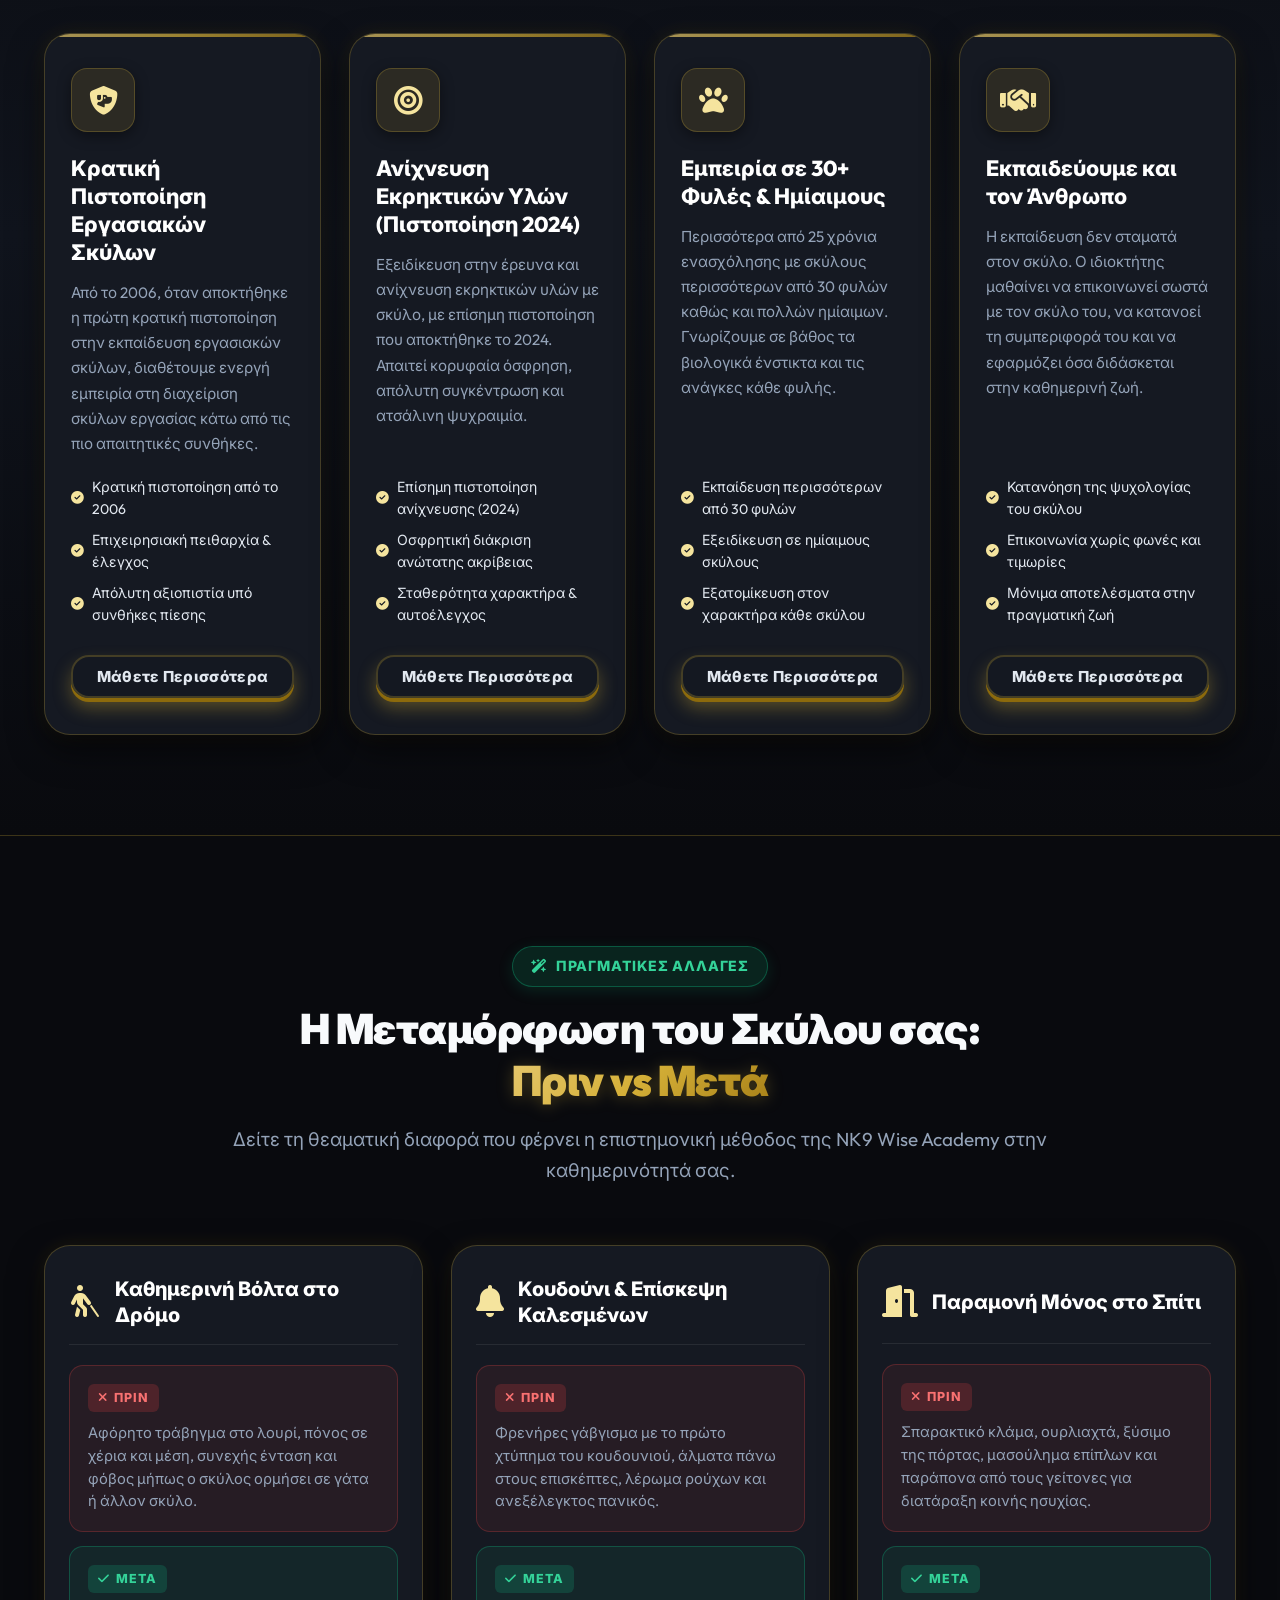
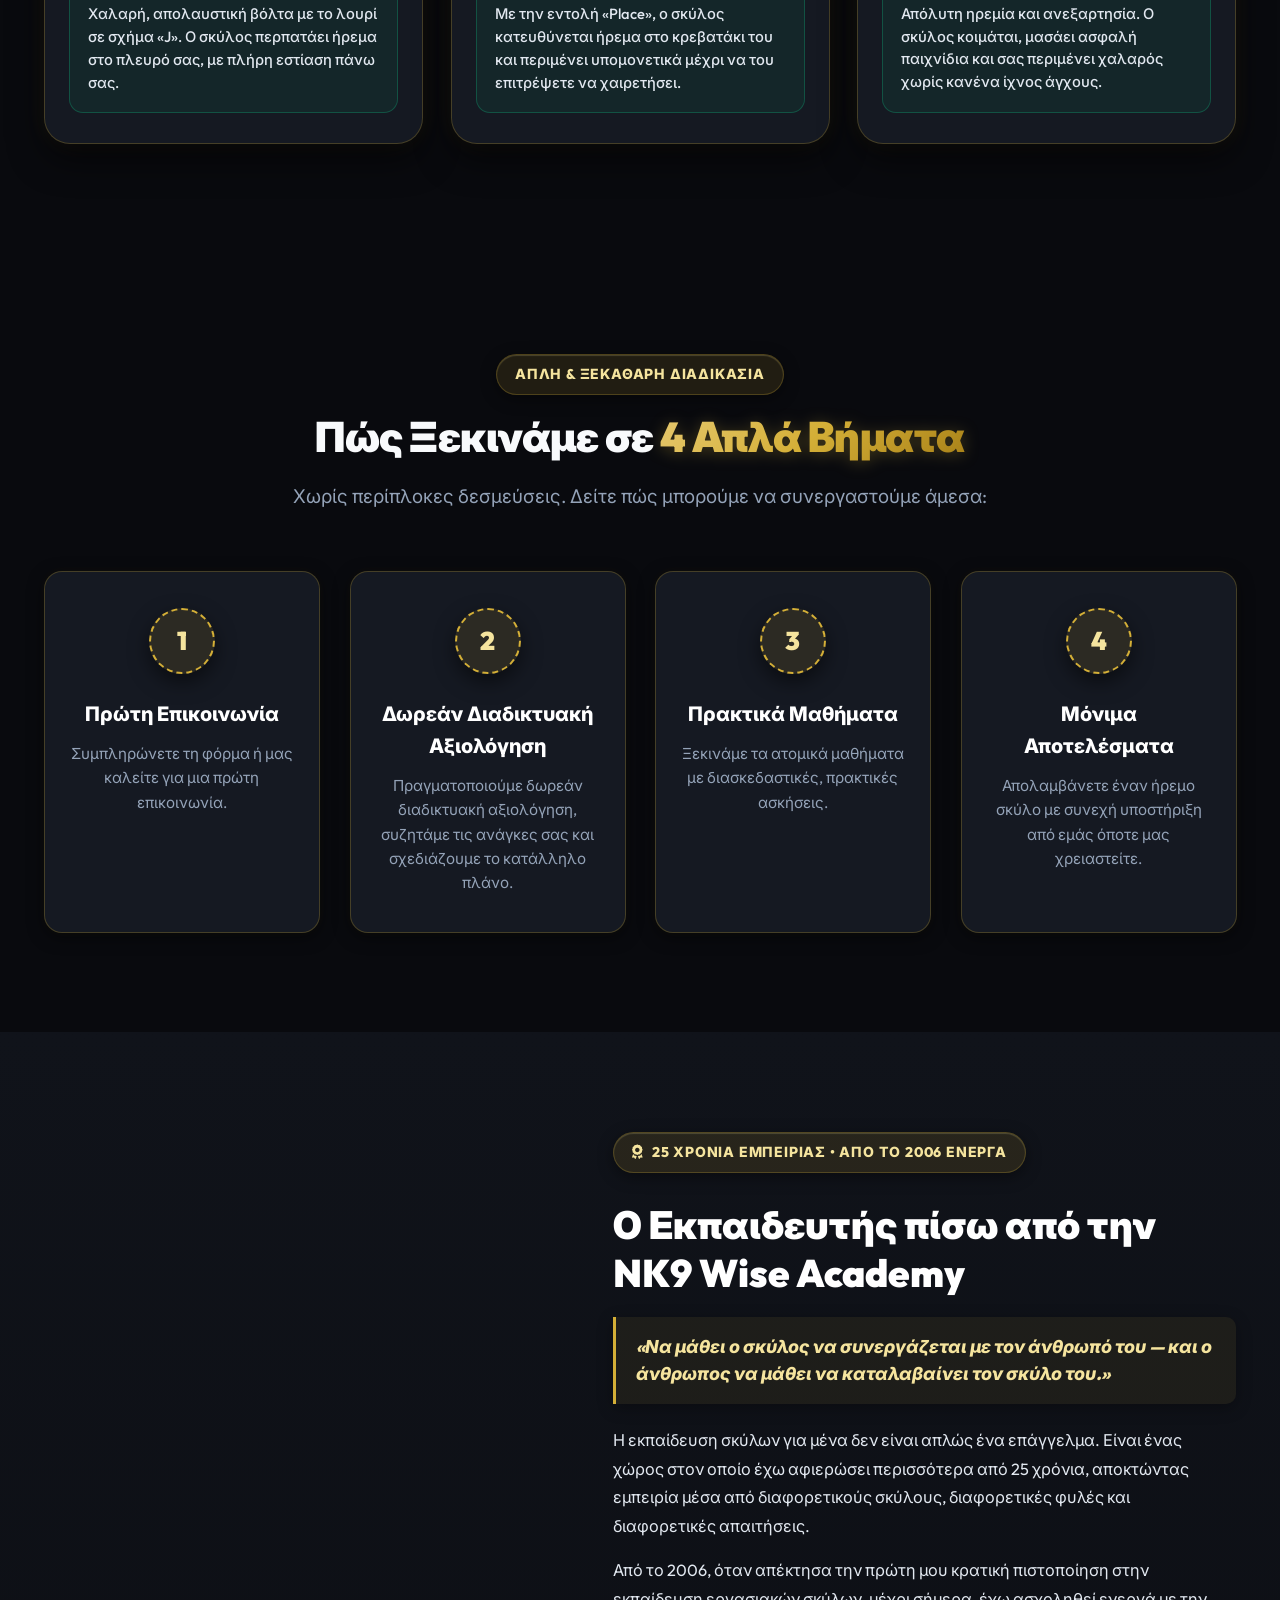
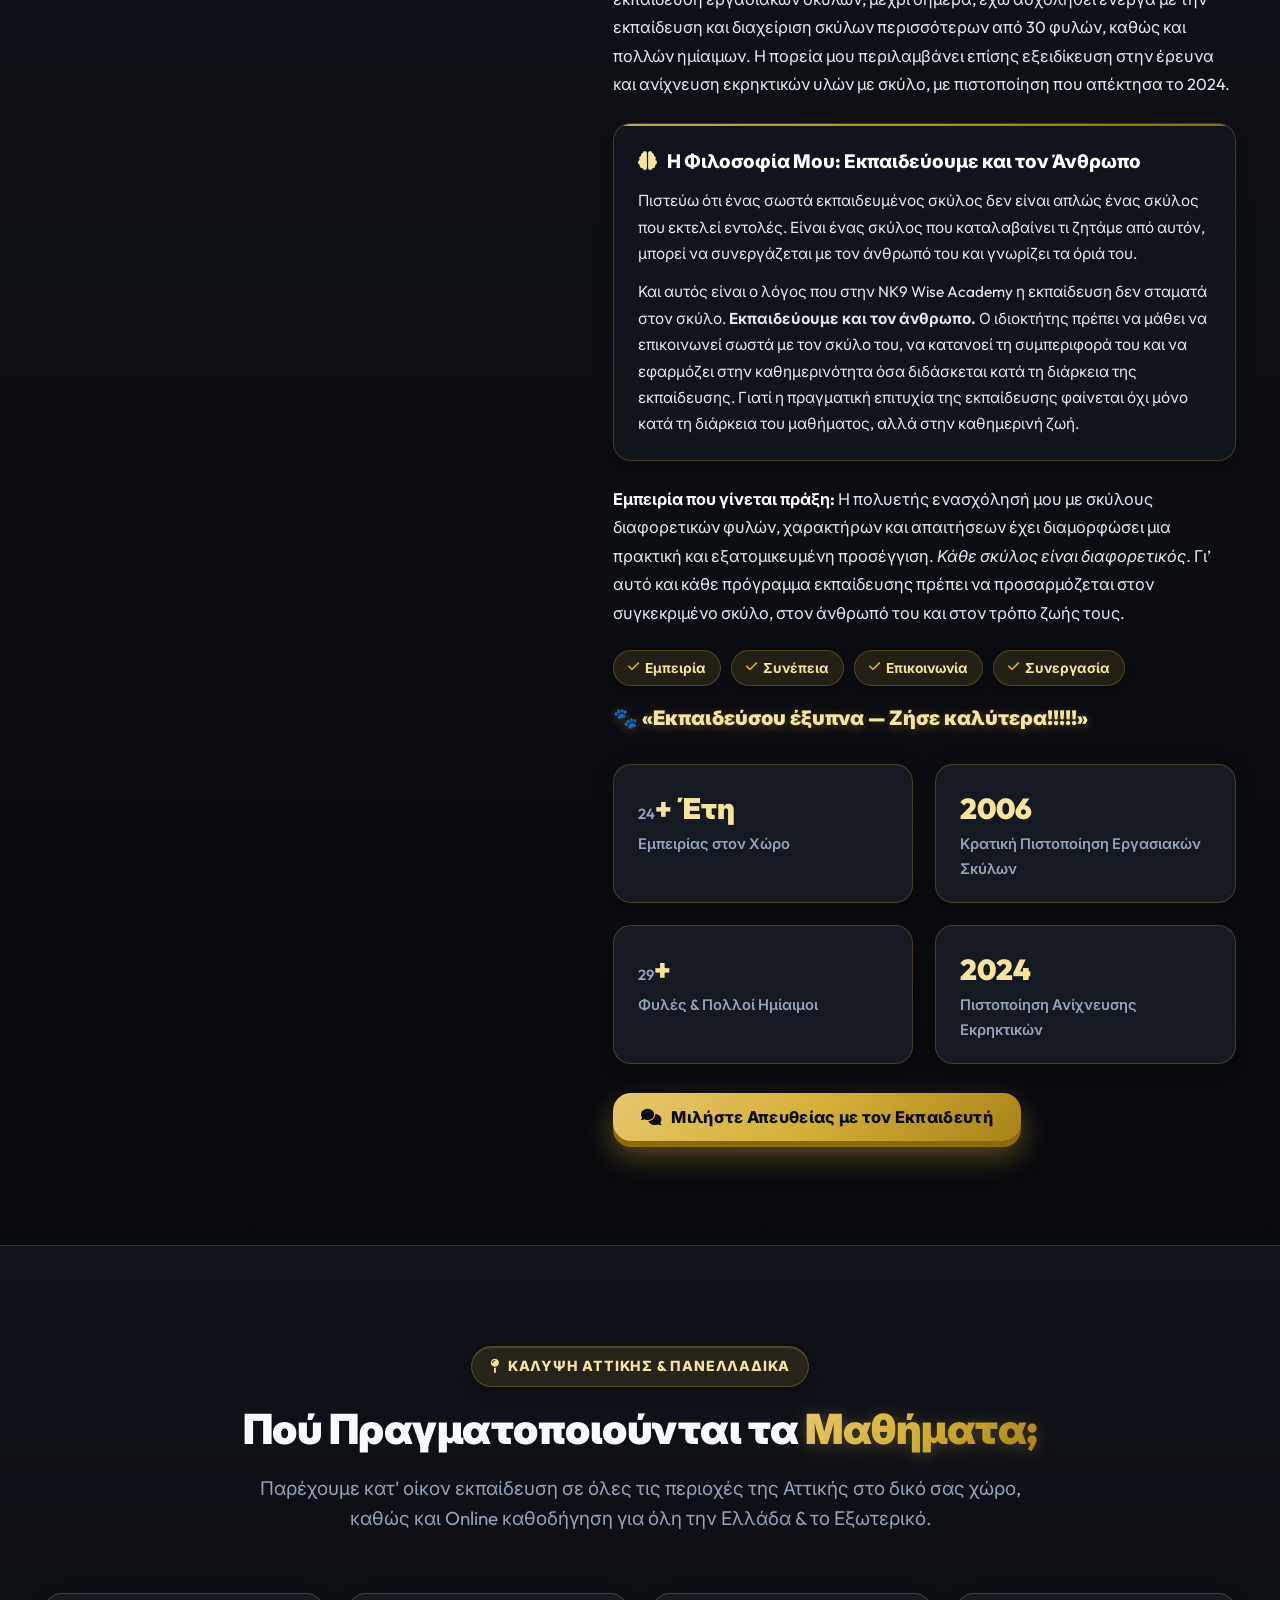
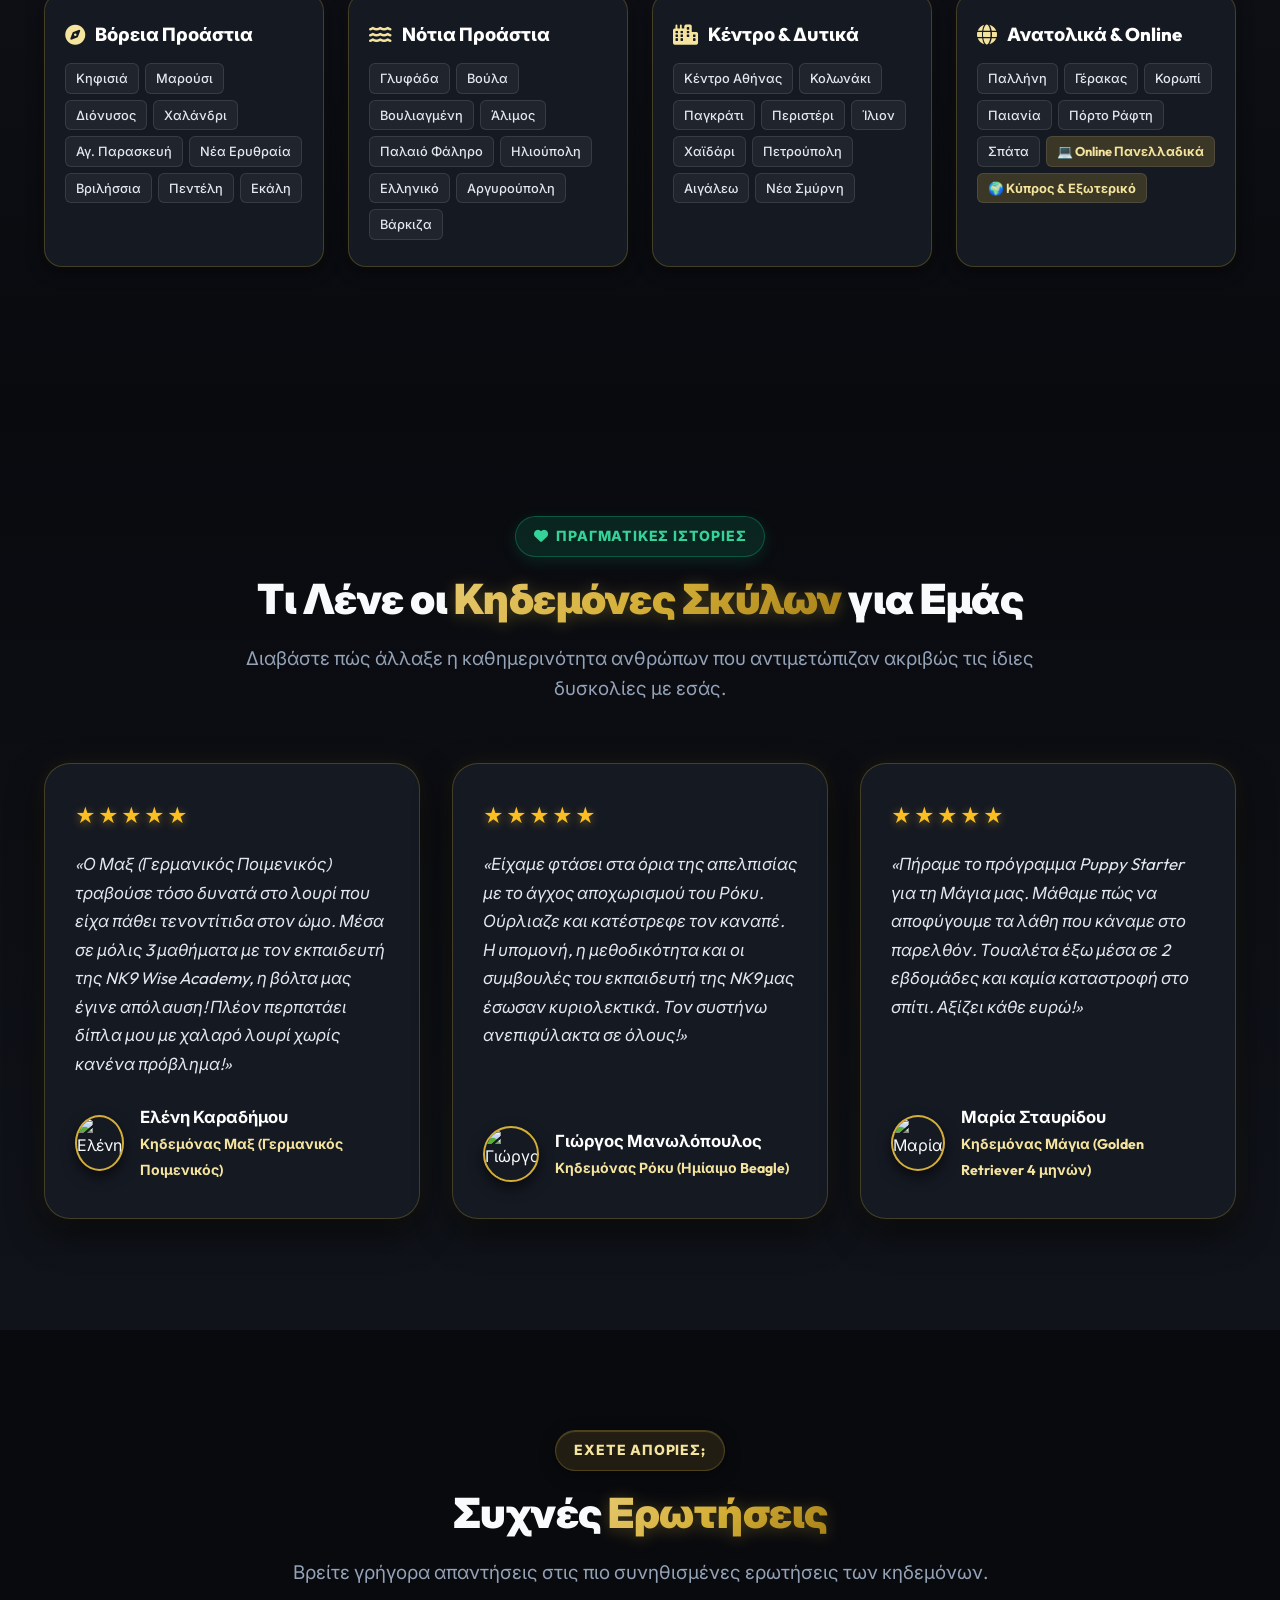
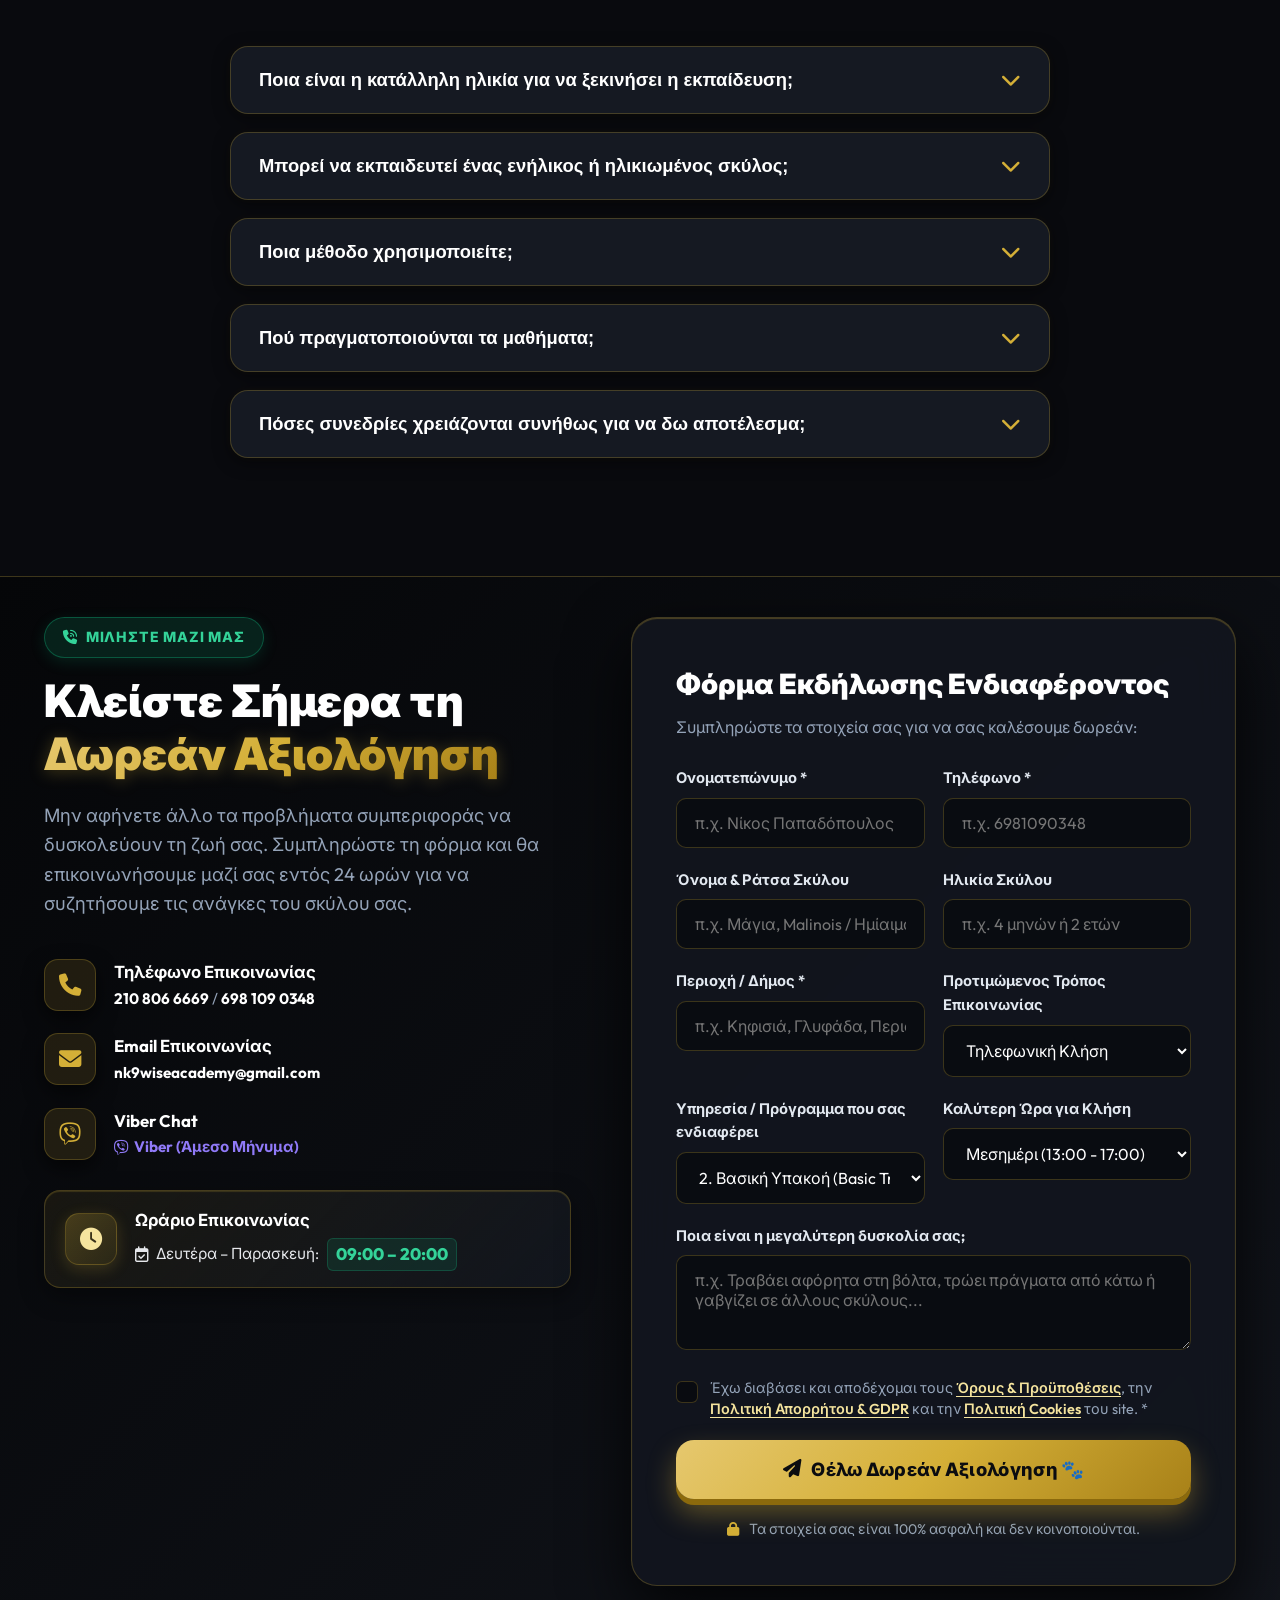
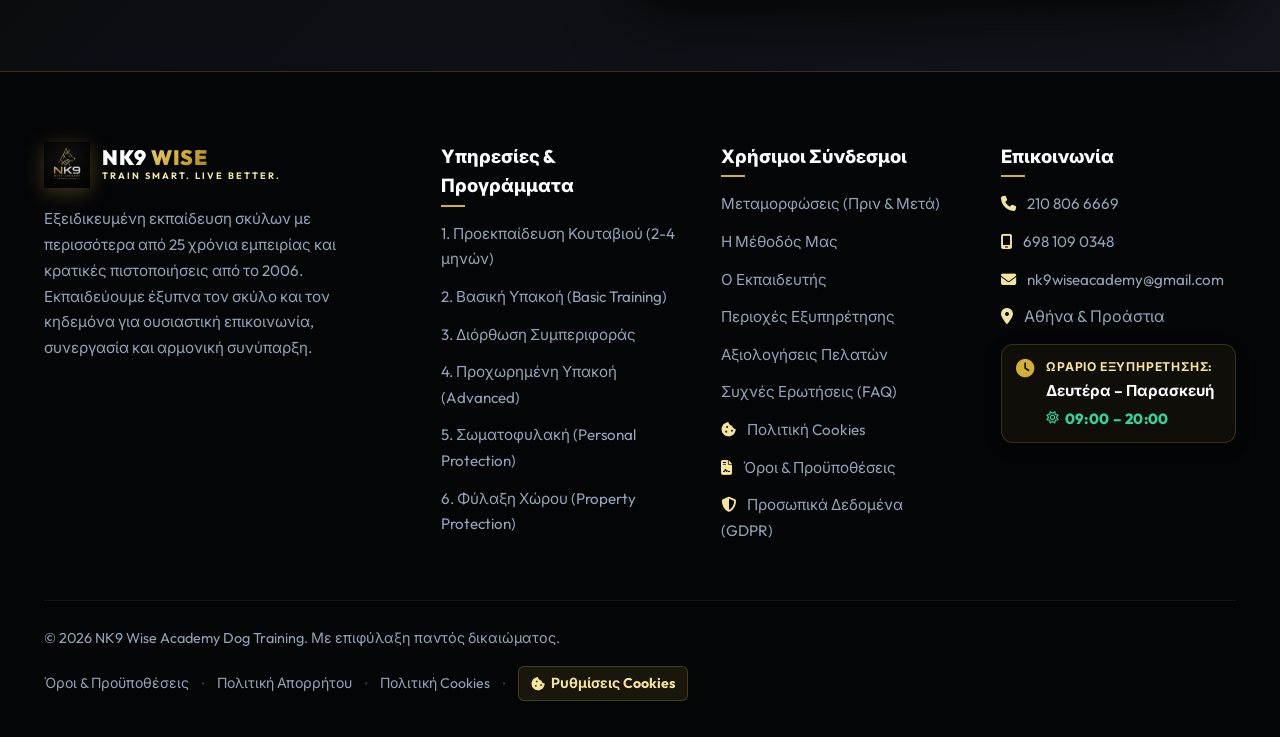
==== commit d21800e0: "Add files via upload" ====
--- a/index.html
+++ b/index.html
@@ -5,7 +5,7 @@
   <meta name="viewport" content="width=device-width, initial-scale=1.0">
   <meta name="referrer" content="strict-origin-when-cross-origin">
   <title>NK9 Wise Academy | Train Smart. Live Better. - Κορυφαία Εκπαίδευση Σκύλων</title>
-  <meta name="description" content="Επαγγελματική εκπαίδευση σκύλων κατ' οίκον στην Αττική &amp; online συνεδρίες από την NK9 Wise Academy. 25 χρόνια εμπειρίας στη βασική υπακοή, διόρθωση συμπεριφοράς και κουτάβια.">
+  <meta name="description" content="Επαγγελματική εκπαίδευση σκύλων κατ' οίκον στην Αττική και online συνεδρίες από την NK9 Wise Academy. 25 χρόνια εμπειρίας στη βασική υπακοή, διόρθωση συμπεριφοράς και κουτάβια.">
   
   <!-- Google Consent Mode v2 Setup (Mandatory Signals: ad_storage, analytics_storage, ad_user_data, ad_personalization) -->
   <script>
